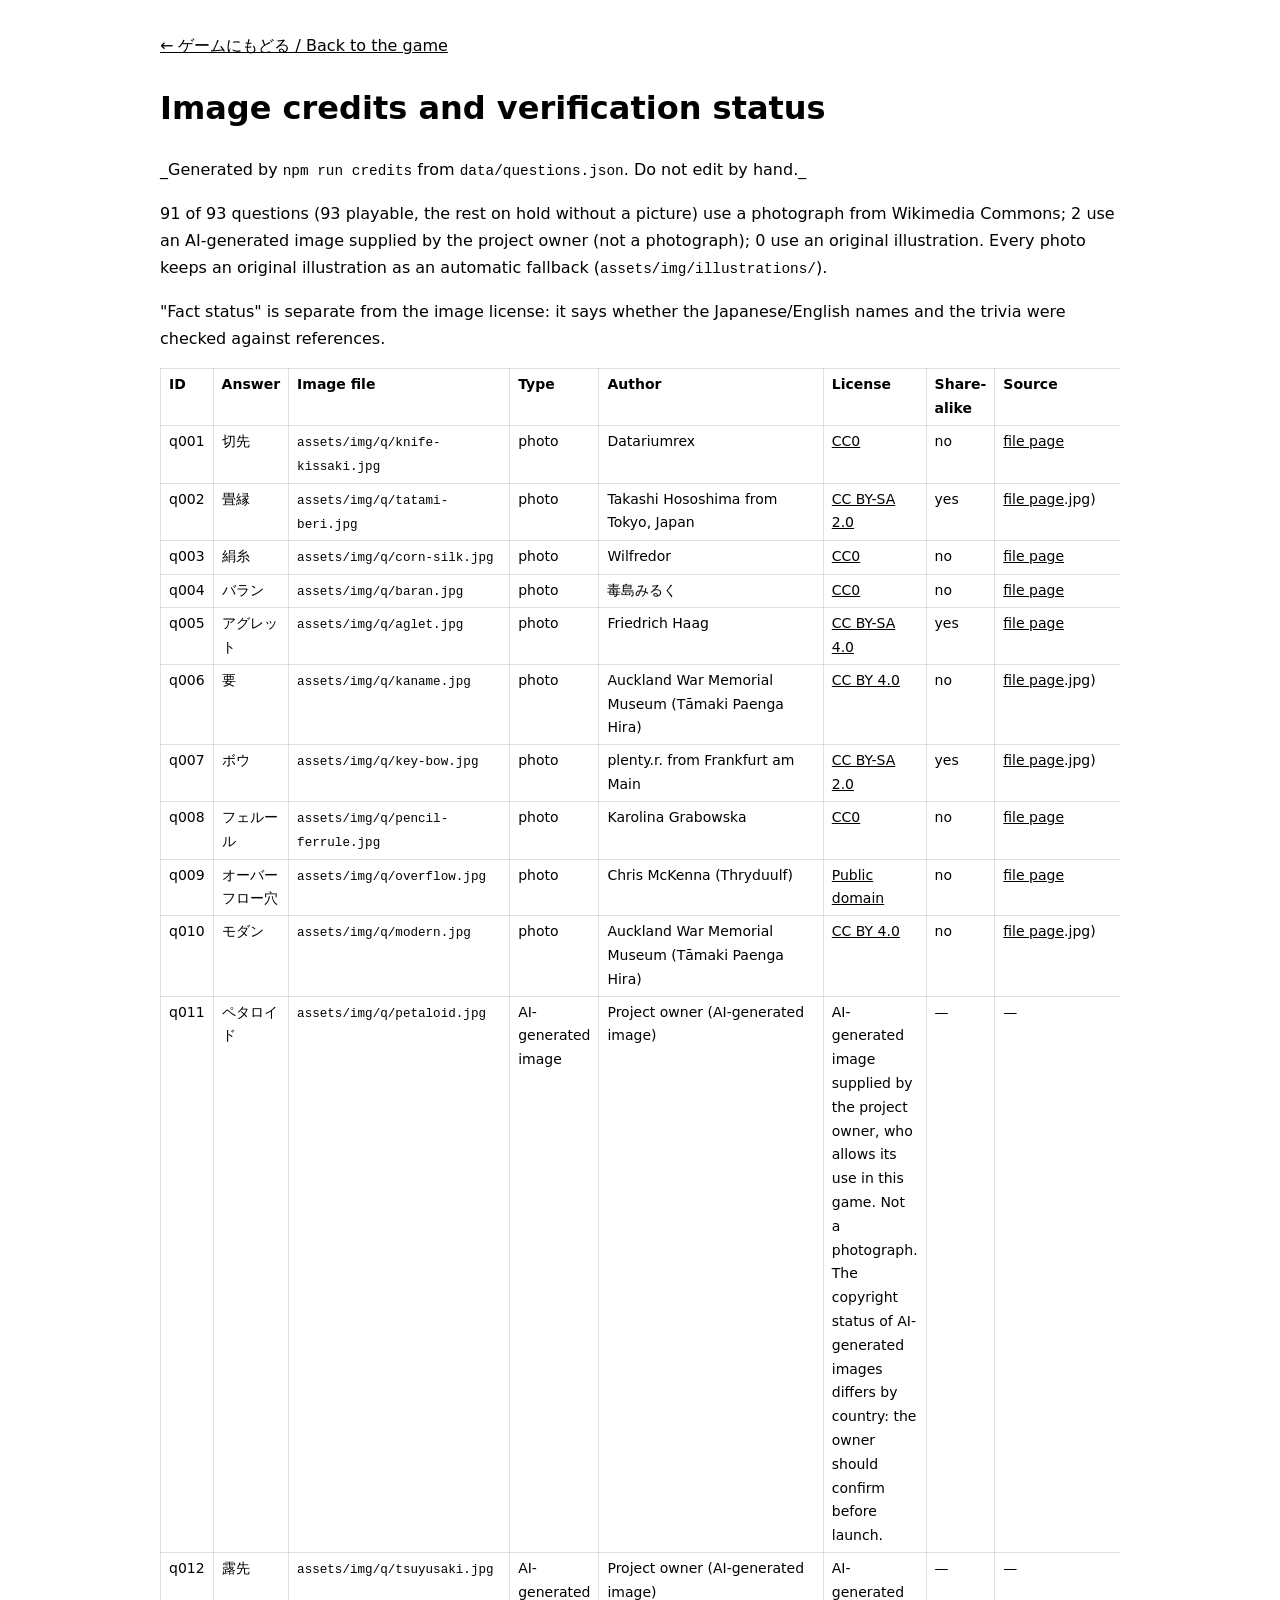
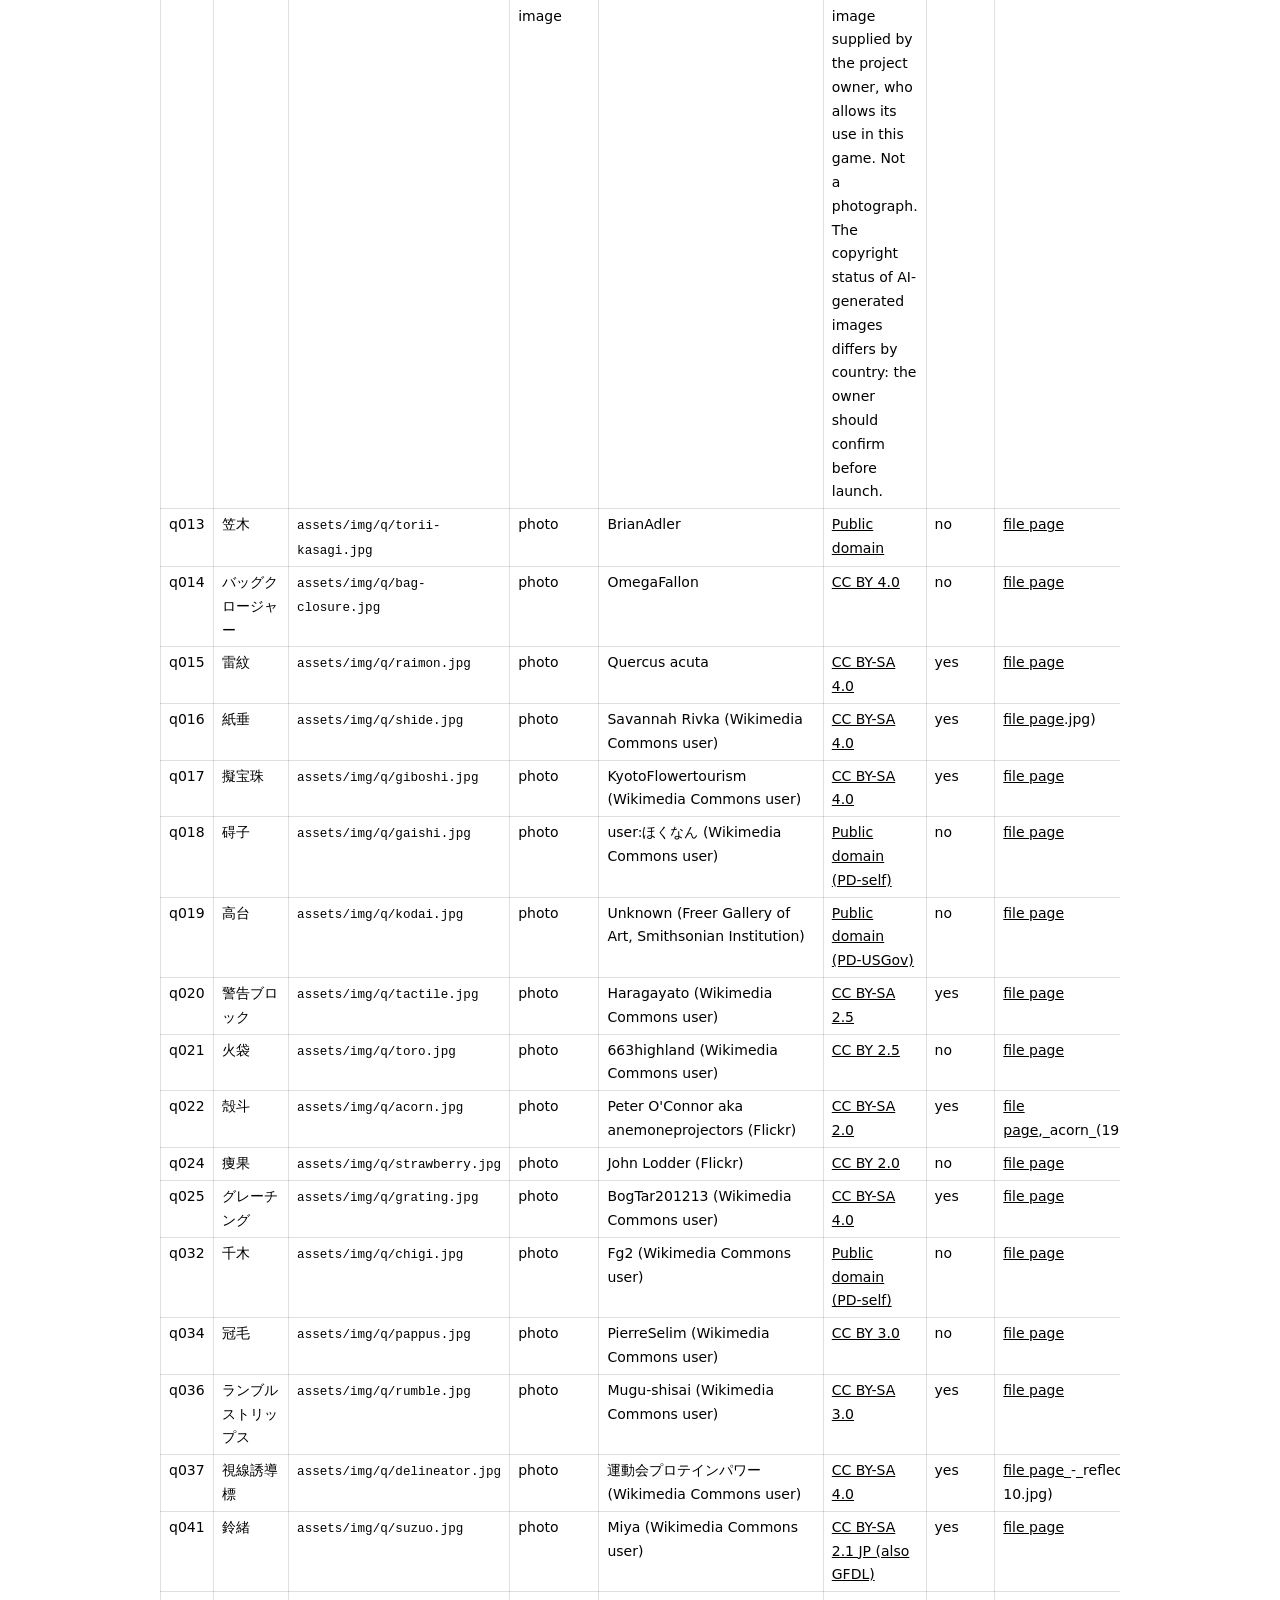
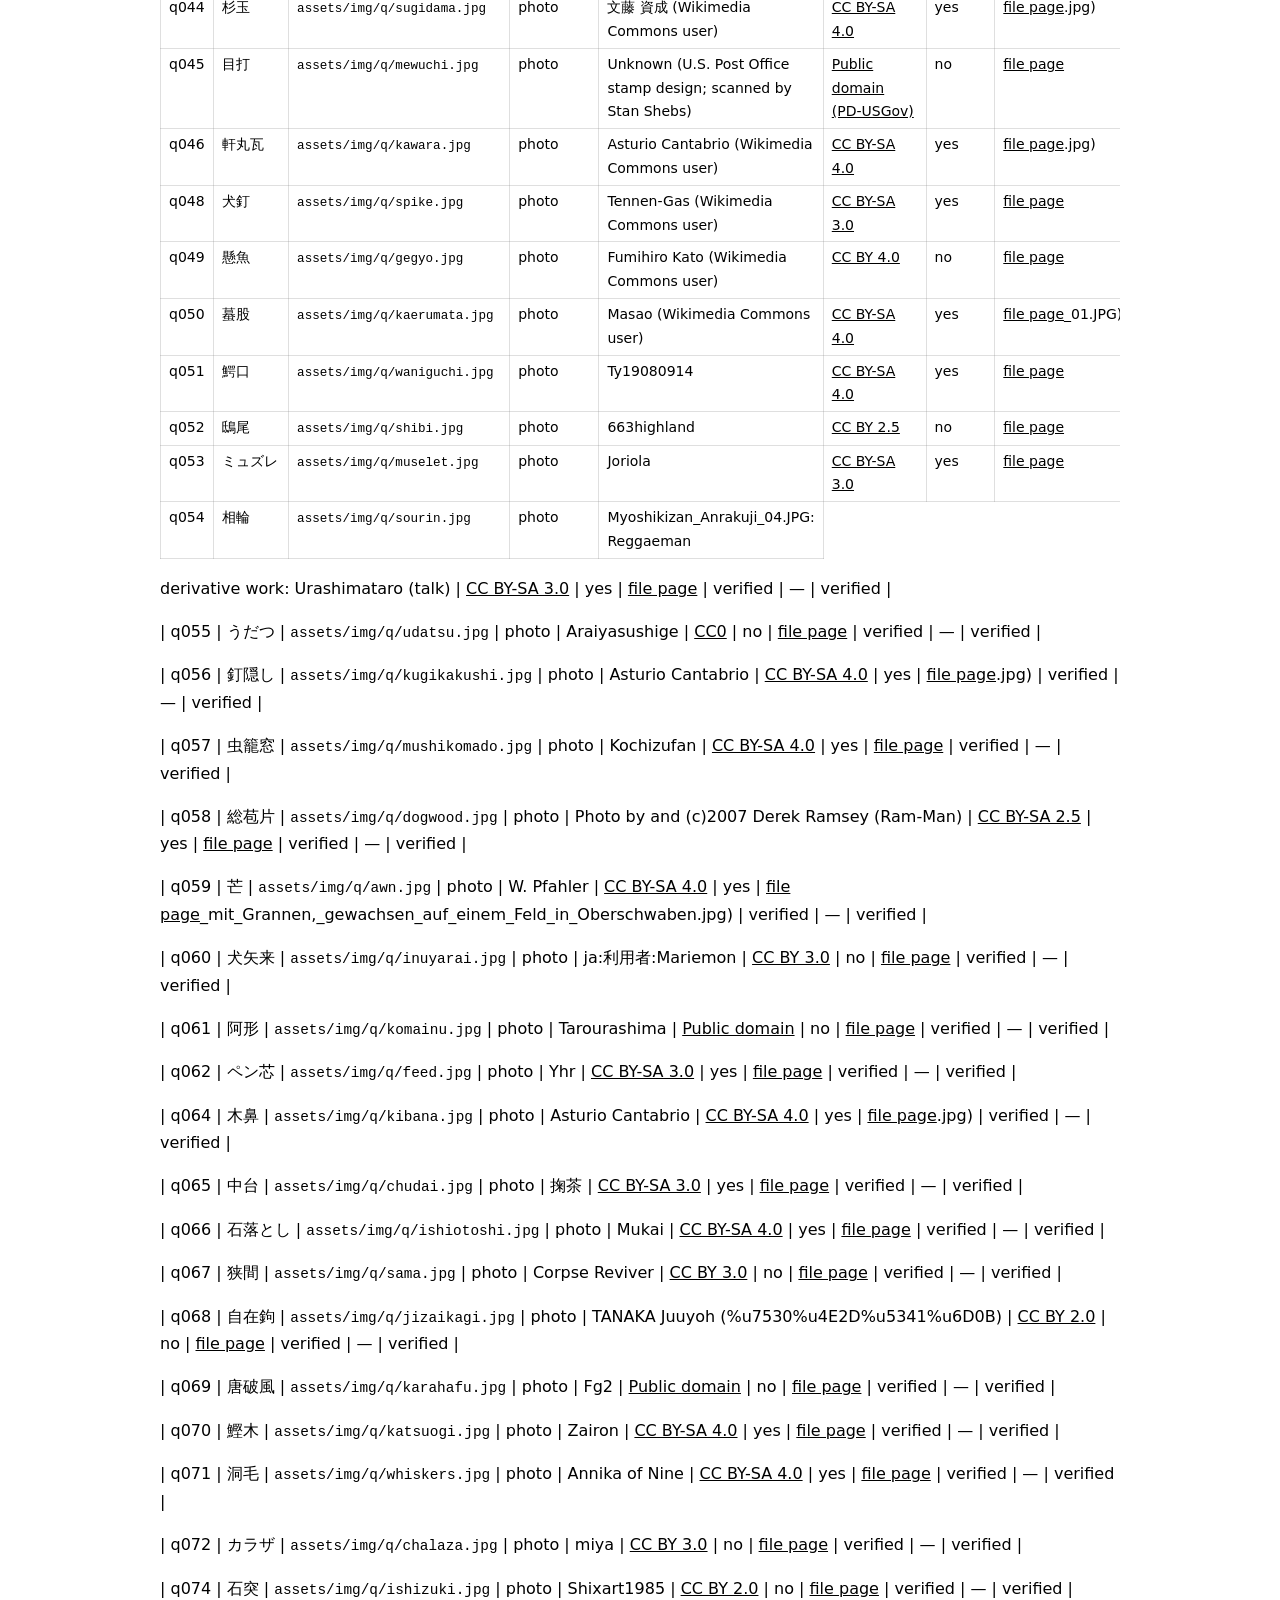
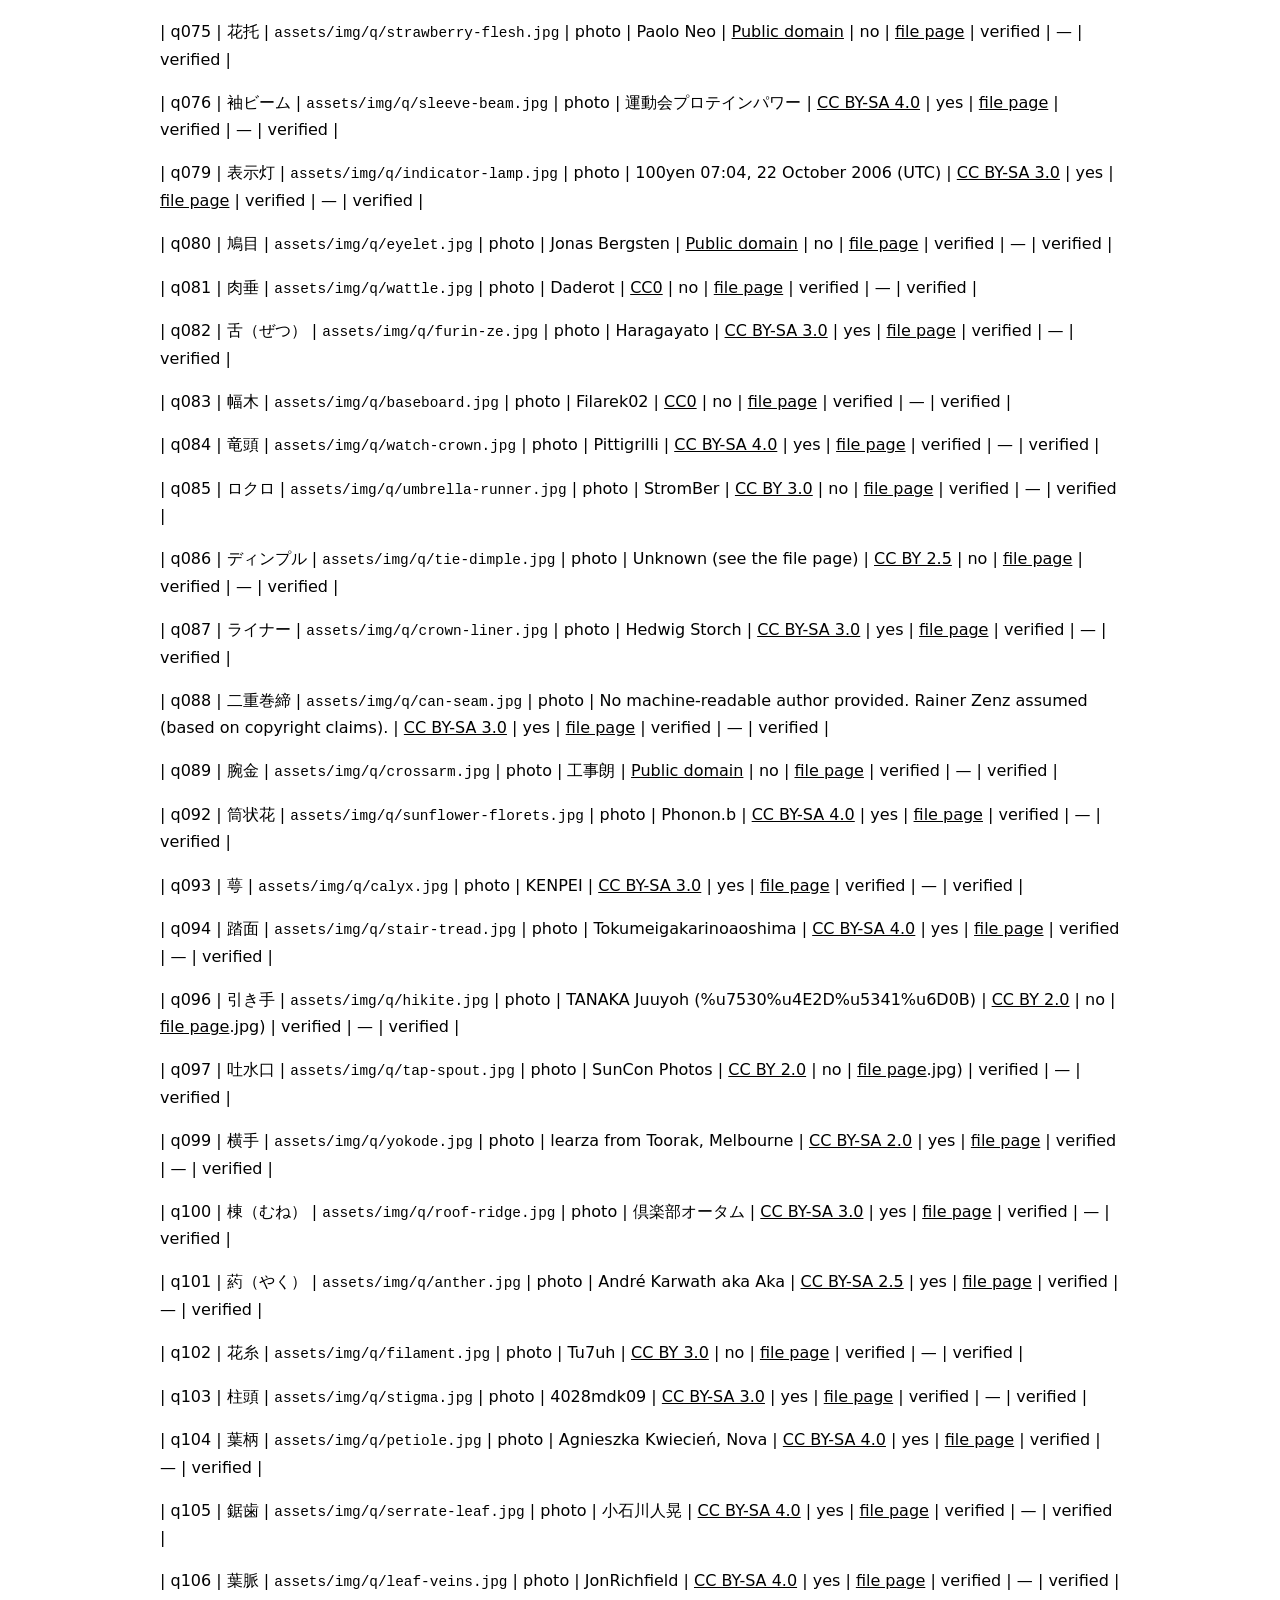
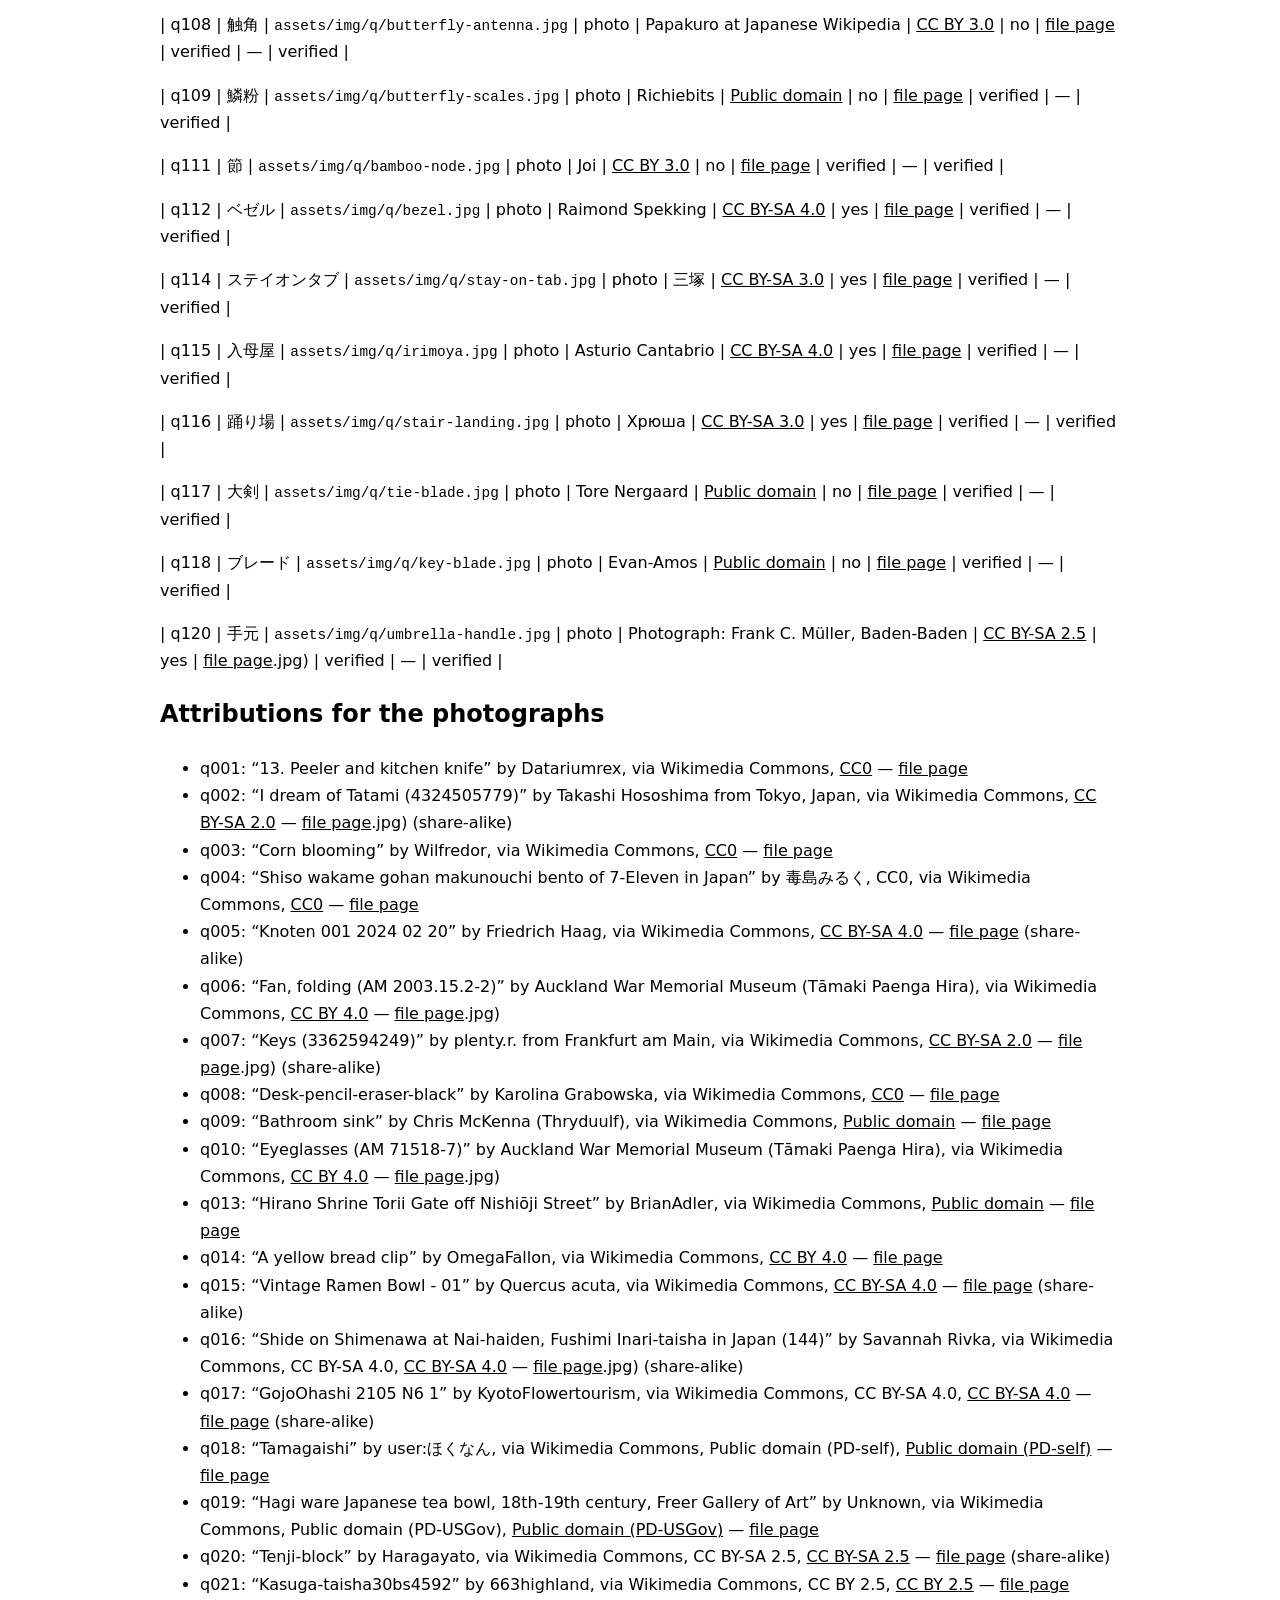
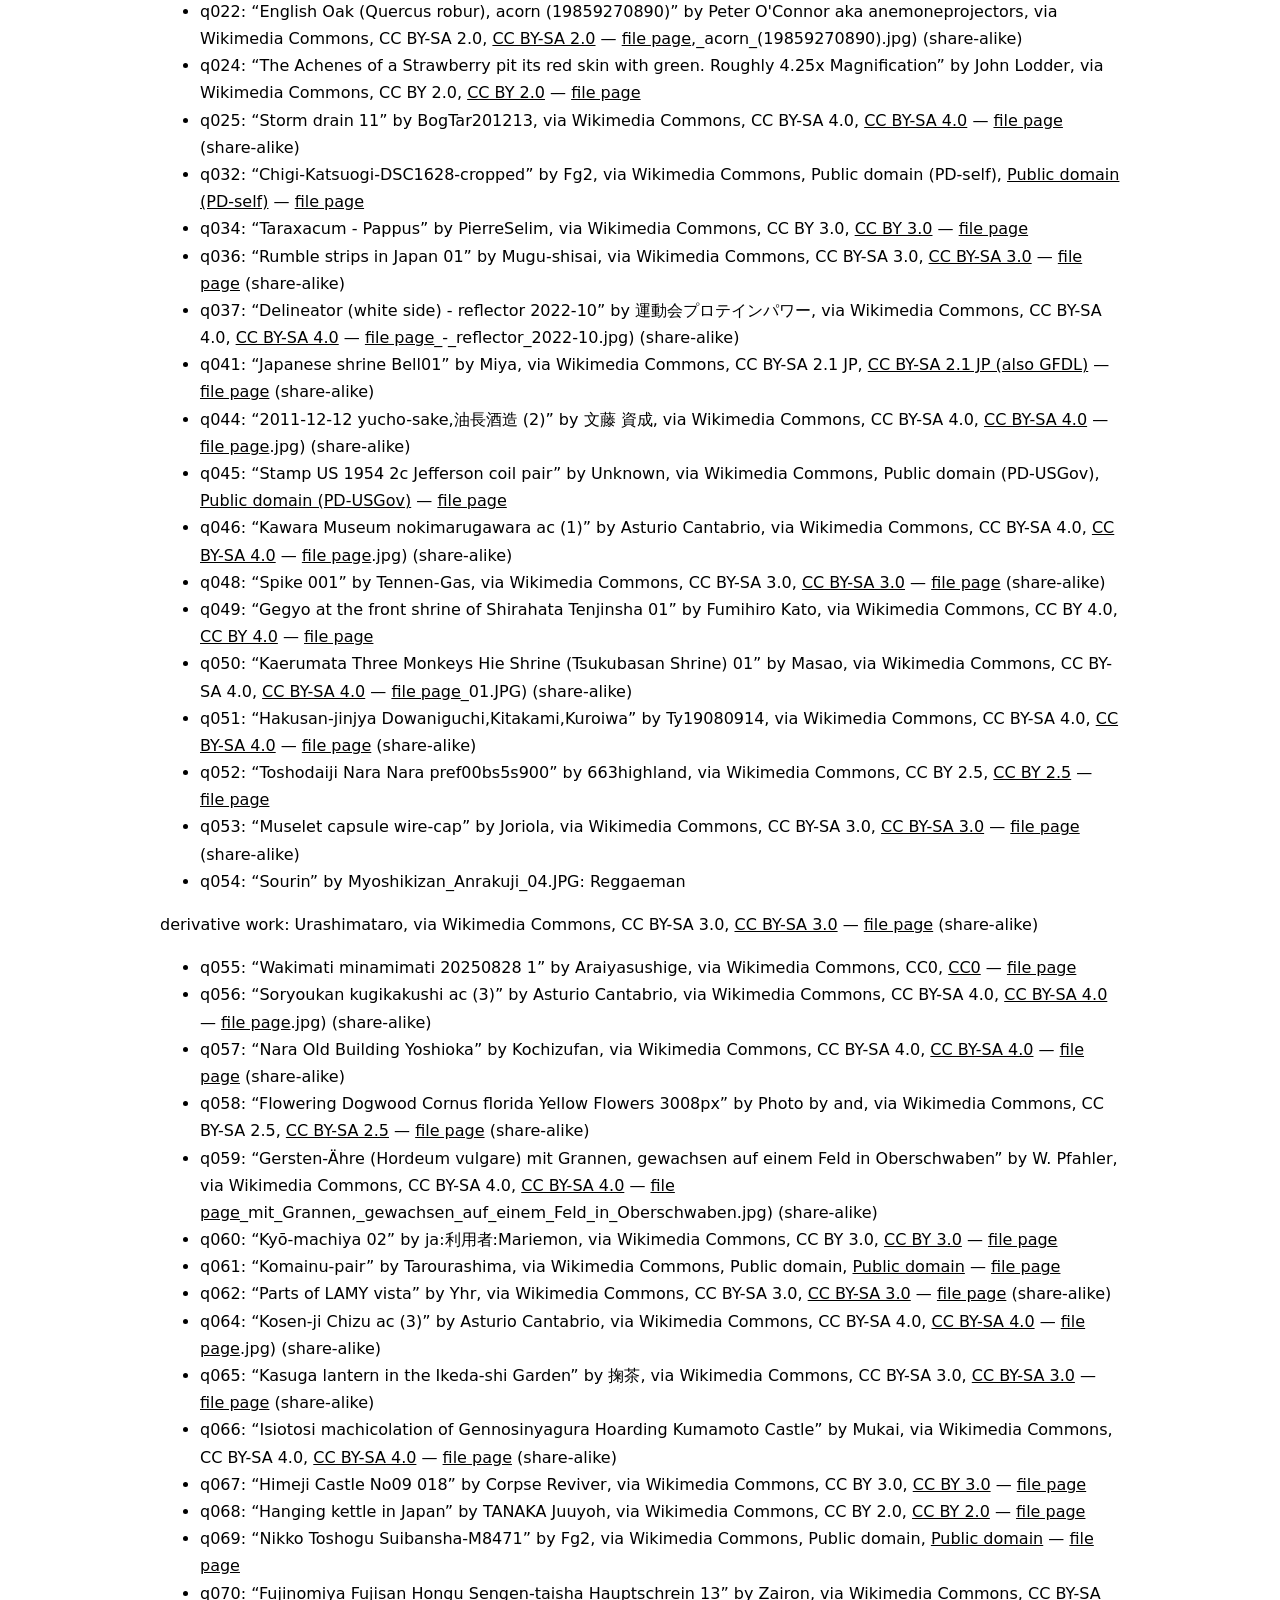
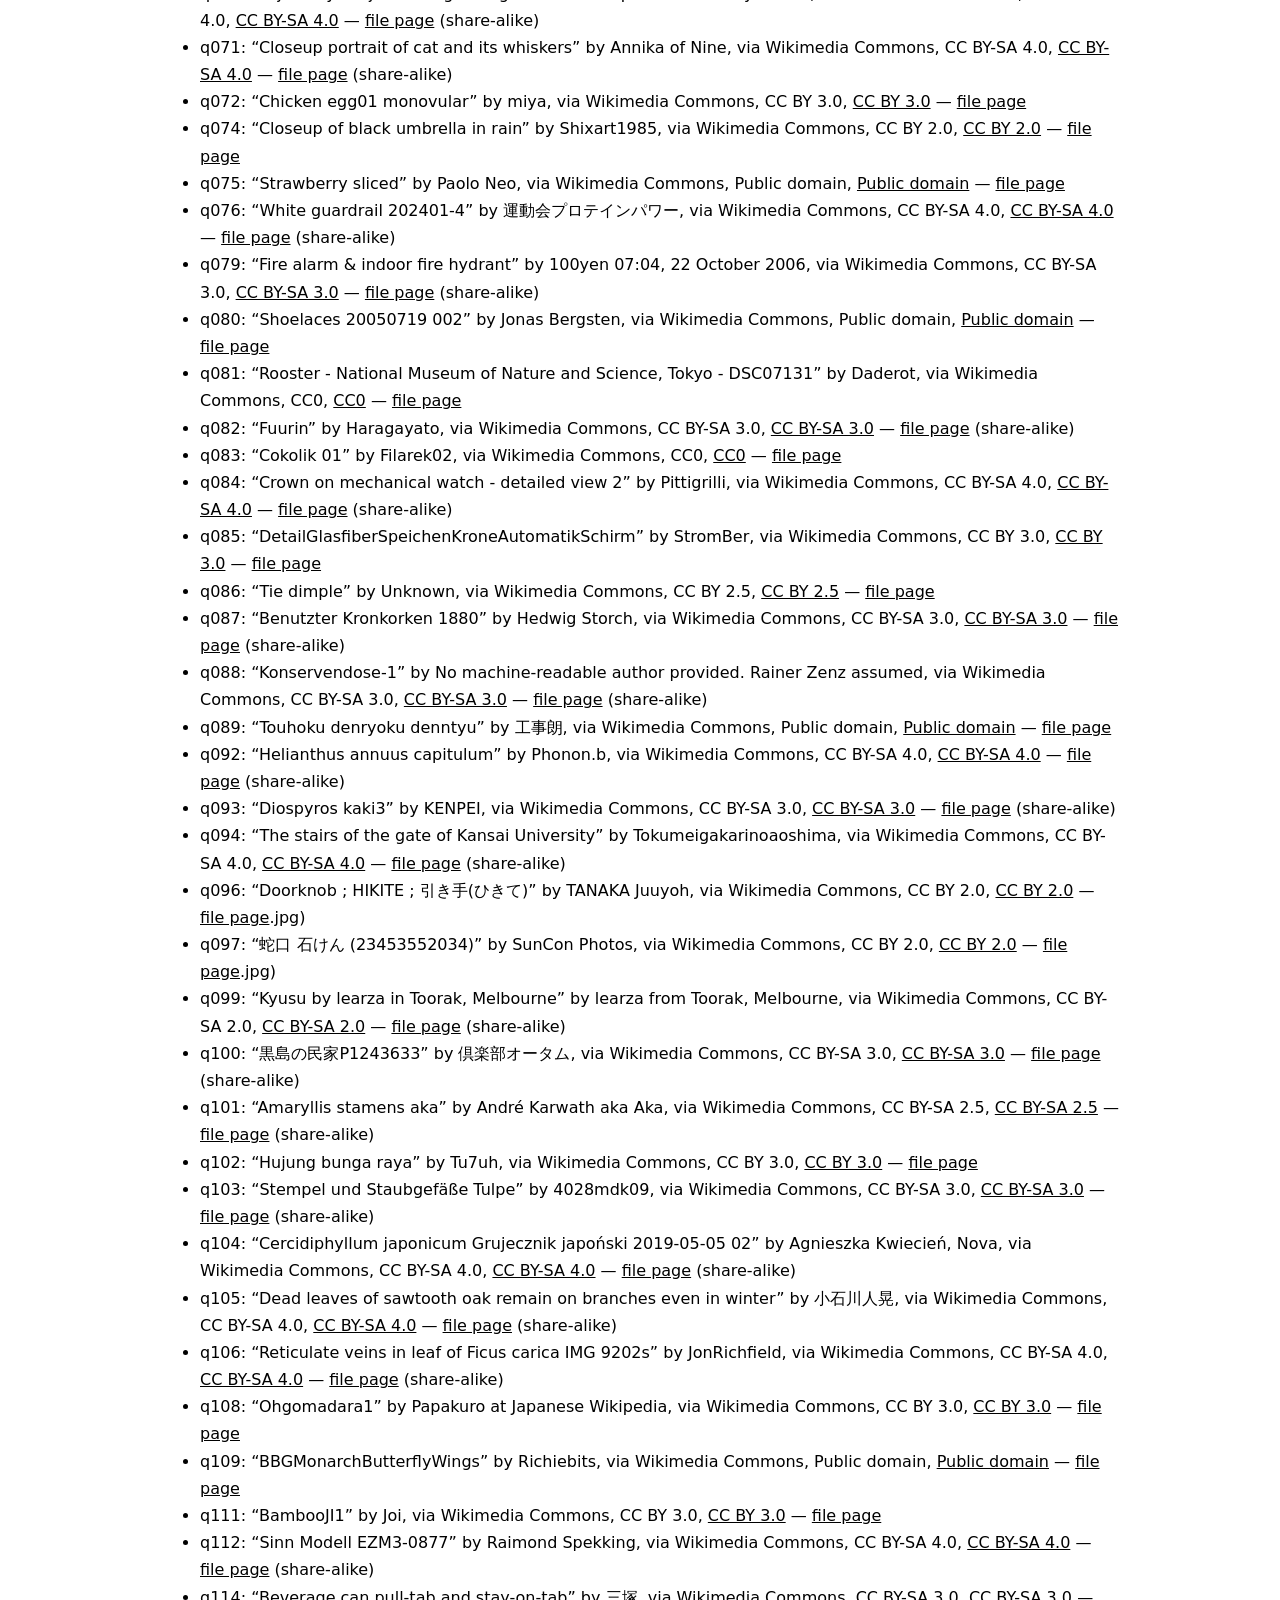
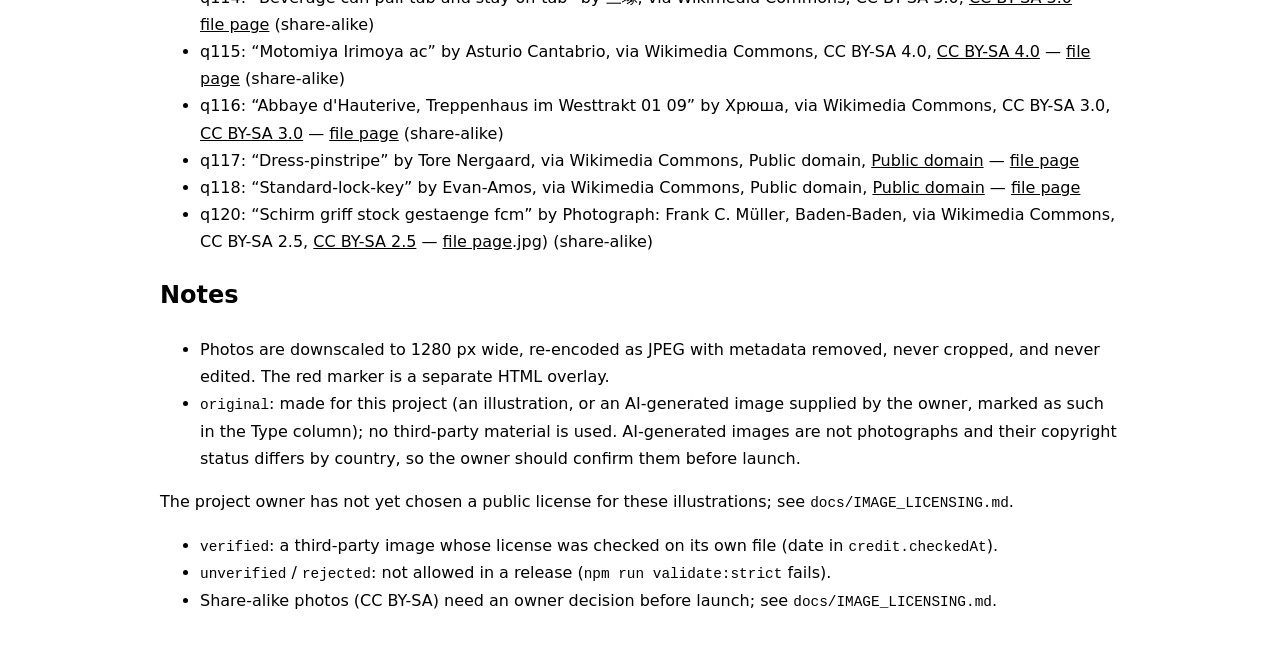
==== credits.html @ 8253909f "Publish game bundle (93 questions) Co-Authored-By: Claude Sonnet 5.5 <noreply@anthropic.com> Claude-" ====
<!doctype html><html lang="ja"><head><meta charset="utf-8"><meta name="viewport" content="width=device-width, initial-scale=1">
<title>写真のクレジット - Name That Thing</title>
<style>:root{color-scheme:light dark}body{font:16px/1.7 system-ui,sans-serif;max-width:60rem;margin:0 auto;padding:16px}
a{color:inherit}.tw{overflow-x:auto}table{border-collapse:collapse;font-size:14px}th,td{border:1px solid #8884;padding:4px 8px;vertical-align:top;text-align:left}code{font-size:90%}</style></head><body>
<p><a href="./">← ゲームにもどる / Back to the game</a></p>
<h1>Image credits and verification status</h1>
<p>_Generated by <code>npm run credits</code> from <code>data/questions.json</code>. Do not edit by hand._</p>
<p>91 of 93 questions (93 playable, the rest on hold without a picture) use a photograph from Wikimedia Commons; 2 use an AI-generated image supplied by the project owner (not a photograph); 0 use an original illustration. Every photo keeps an original illustration as an automatic fallback (<code>assets/img/illustrations/</code>).</p>
<p>"Fact status" is separate from the image license: it says whether the Japanese/English names and the trivia were checked against references.</p>
<div class="tw"><table><thead><tr><th>ID</th><th>Answer</th><th>Image file</th><th>Type</th><th>Author</th><th>License</th><th>Share-alike</th><th>Source</th><th>Image status</th><th>Fallback</th><th>Fact status</th></tr></thead><tbody>
<tr><td>q001</td><td>切先</td><td><code>assets/img/q/knife-kissaki.jpg</code></td><td>photo</td><td>Datariumrex</td><td><a href="http://creativecommons.org/publicdomain/zero/1.0/deed.en" rel="noopener noreferrer" target="_blank">CC0</a></td><td>no</td><td><a href="https://commons.wikimedia.org/wiki/File:13._Peeler_and_kitchen_knife.jpg" rel="noopener noreferrer" target="_blank">file page</a></td><td>verified</td><td><code>assets/img/illustrations/knife-kissaki.svg</code></td><td>verified</td></tr>
<tr><td>q002</td><td>畳縁</td><td><code>assets/img/q/tatami-beri.jpg</code></td><td>photo</td><td>Takashi Hososhima from Tokyo, Japan</td><td><a href="https://creativecommons.org/licenses/by-sa/2.0" rel="noopener noreferrer" target="_blank">CC BY-SA 2.0</a></td><td>yes</td><td><a href="https://commons.wikimedia.org/wiki/File:I_dream_of_Tatami_(4324505779" rel="noopener noreferrer" target="_blank">file page</a>.jpg)</td><td>verified</td><td><code>assets/img/illustrations/tatami-beri.svg</code></td><td>verified</td></tr>
<tr><td>q003</td><td>絹糸</td><td><code>assets/img/q/corn-silk.jpg</code></td><td>photo</td><td>Wilfredor</td><td><a href="http://creativecommons.org/publicdomain/zero/1.0/deed.en" rel="noopener noreferrer" target="_blank">CC0</a></td><td>no</td><td><a href="https://commons.wikimedia.org/wiki/File:Corn_blooming.jpg" rel="noopener noreferrer" target="_blank">file page</a></td><td>verified</td><td><code>assets/img/illustrations/corn-silk.svg</code></td><td>verified</td></tr>
<tr><td>q004</td><td>バラン</td><td><code>assets/img/q/baran.jpg</code></td><td>photo</td><td>毒島みるく</td><td><a href="http://creativecommons.org/publicdomain/zero/1.0/deed.en" rel="noopener noreferrer" target="_blank">CC0</a></td><td>no</td><td><a href="https://commons.wikimedia.org/wiki/File:Shiso_wakame_gohan_makunouchi_bento_of_7-Eleven_in_Japan.jpg" rel="noopener noreferrer" target="_blank">file page</a></td><td>verified</td><td><code>assets/img/illustrations/baran.svg</code></td><td>verified</td></tr>
<tr><td>q005</td><td>アグレット</td><td><code>assets/img/q/aglet.jpg</code></td><td>photo</td><td>Friedrich Haag</td><td><a href="https://creativecommons.org/licenses/by-sa/4.0" rel="noopener noreferrer" target="_blank">CC BY-SA 4.0</a></td><td>yes</td><td><a href="https://commons.wikimedia.org/wiki/File:Knoten_001_2024_02_20.jpg" rel="noopener noreferrer" target="_blank">file page</a></td><td>verified</td><td><code>assets/img/illustrations/aglet.svg</code></td><td>verified</td></tr>
<tr><td>q006</td><td>要</td><td><code>assets/img/q/kaname.jpg</code></td><td>photo</td><td>Auckland War Memorial Museum (Tāmaki Paenga Hira)</td><td><a href="https://creativecommons.org/licenses/by/4.0" rel="noopener noreferrer" target="_blank">CC BY 4.0</a></td><td>no</td><td><a href="https://commons.wikimedia.org/wiki/File:Fan,_folding_(AM_2003.15.2-2" rel="noopener noreferrer" target="_blank">file page</a>.jpg)</td><td>verified</td><td><code>assets/img/illustrations/kaname.svg</code></td><td>verified</td></tr>
<tr><td>q007</td><td>ボウ</td><td><code>assets/img/q/key-bow.jpg</code></td><td>photo</td><td>plenty.r. from Frankfurt am Main</td><td><a href="https://creativecommons.org/licenses/by-sa/2.0" rel="noopener noreferrer" target="_blank">CC BY-SA 2.0</a></td><td>yes</td><td><a href="https://commons.wikimedia.org/wiki/File:Keys_(3362594249" rel="noopener noreferrer" target="_blank">file page</a>.jpg)</td><td>verified</td><td><code>assets/img/illustrations/key-bow.svg</code></td><td>verified</td></tr>
<tr><td>q008</td><td>フェルール</td><td><code>assets/img/q/pencil-ferrule.jpg</code></td><td>photo</td><td>Karolina Grabowska</td><td><a href="http://creativecommons.org/publicdomain/zero/1.0/deed.en" rel="noopener noreferrer" target="_blank">CC0</a></td><td>no</td><td><a href="https://commons.wikimedia.org/wiki/File:Desk-pencil-eraser-black.jpg" rel="noopener noreferrer" target="_blank">file page</a></td><td>verified</td><td><code>assets/img/illustrations/pencil-ferrule.svg</code></td><td>verified</td></tr>
<tr><td>q009</td><td>オーバーフロー穴</td><td><code>assets/img/q/overflow.jpg</code></td><td>photo</td><td>Chris McKenna (Thryduulf)</td><td><a href="https://commons.wikimedia.org/wiki/File:Bathroom_sink.jpg" rel="noopener noreferrer" target="_blank">Public domain</a></td><td>no</td><td><a href="https://commons.wikimedia.org/wiki/File:Bathroom_sink.jpg" rel="noopener noreferrer" target="_blank">file page</a></td><td>verified</td><td><code>assets/img/illustrations/overflow.svg</code></td><td>verified</td></tr>
<tr><td>q010</td><td>モダン</td><td><code>assets/img/q/modern.jpg</code></td><td>photo</td><td>Auckland War Memorial Museum (Tāmaki Paenga Hira)</td><td><a href="https://creativecommons.org/licenses/by/4.0" rel="noopener noreferrer" target="_blank">CC BY 4.0</a></td><td>no</td><td><a href="https://commons.wikimedia.org/wiki/File:Eyeglasses_(AM_71518-7" rel="noopener noreferrer" target="_blank">file page</a>.jpg)</td><td>verified</td><td><code>assets/img/illustrations/modern.svg</code></td><td>verified</td></tr>
<tr><td>q011</td><td>ペタロイド</td><td><code>assets/img/q/petaloid.jpg</code></td><td>AI-generated image</td><td>Project owner (AI-generated image)</td><td>AI-generated image supplied by the project owner, who allows its use in this game. Not a photograph. The copyright status of AI-generated images differs by country: the owner should confirm before launch.</td><td>—</td><td>—</td><td>original</td><td><code>assets/img/illustrations/petaloid.svg</code></td><td>verified</td></tr>
<tr><td>q012</td><td>露先</td><td><code>assets/img/q/tsuyusaki.jpg</code></td><td>AI-generated image</td><td>Project owner (AI-generated image)</td><td>AI-generated image supplied by the project owner, who allows its use in this game. Not a photograph. The copyright status of AI-generated images differs by country: the owner should confirm before launch.</td><td>—</td><td>—</td><td>original</td><td><code>assets/img/illustrations/tsuyusaki.svg</code></td><td>verified</td></tr>
<tr><td>q013</td><td>笠木</td><td><code>assets/img/q/torii-kasagi.jpg</code></td><td>photo</td><td>BrianAdler</td><td><a href="https://commons.wikimedia.org/wiki/File:Hirano_Shrine_Torii_Gate_off_Nishi%C5%8Dji_Street.JPG" rel="noopener noreferrer" target="_blank">Public domain</a></td><td>no</td><td><a href="https://commons.wikimedia.org/wiki/File:Hirano_Shrine_Torii_Gate_off_Nishi%C5%8Dji_Street.JPG" rel="noopener noreferrer" target="_blank">file page</a></td><td>verified</td><td><code>assets/img/illustrations/torii-kasagi.svg</code></td><td>verified</td></tr>
<tr><td>q014</td><td>バッグクロージャー</td><td><code>assets/img/q/bag-closure.jpg</code></td><td>photo</td><td>OmegaFallon</td><td><a href="https://creativecommons.org/licenses/by/4.0" rel="noopener noreferrer" target="_blank">CC BY 4.0</a></td><td>no</td><td><a href="https://commons.wikimedia.org/wiki/File:A_yellow_bread_clip.jpg" rel="noopener noreferrer" target="_blank">file page</a></td><td>verified</td><td><code>assets/img/illustrations/bag-closure.svg</code></td><td>verified</td></tr>
<tr><td>q015</td><td>雷紋</td><td><code>assets/img/q/raimon.jpg</code></td><td>photo</td><td>Quercus acuta</td><td><a href="https://creativecommons.org/licenses/by-sa/4.0" rel="noopener noreferrer" target="_blank">CC BY-SA 4.0</a></td><td>yes</td><td><a href="https://commons.wikimedia.org/wiki/File:Vintage_Ramen_Bowl_-_01.jpg" rel="noopener noreferrer" target="_blank">file page</a></td><td>verified</td><td><code>assets/img/illustrations/raimon.svg</code></td><td>verified</td></tr>
<tr><td>q016</td><td>紙垂</td><td><code>assets/img/q/shide.jpg</code></td><td>photo</td><td>Savannah Rivka (Wikimedia Commons user)</td><td><a href="https://creativecommons.org/licenses/by-sa/4.0/deed.en" rel="noopener noreferrer" target="_blank">CC BY-SA 4.0</a></td><td>yes</td><td><a href="https://commons.wikimedia.org/wiki/File:Shide_on_Shimenawa_at_Nai-haiden,_Fushimi_Inari-taisha_in_Japan_(144" rel="noopener noreferrer" target="_blank">file page</a>.jpg)</td><td>verified</td><td>—</td><td>verified</td></tr>
<tr><td>q017</td><td>擬宝珠</td><td><code>assets/img/q/giboshi.jpg</code></td><td>photo</td><td>KyotoFlowertourism (Wikimedia Commons user)</td><td><a href="https://creativecommons.org/licenses/by-sa/4.0/deed.en" rel="noopener noreferrer" target="_blank">CC BY-SA 4.0</a></td><td>yes</td><td><a href="https://commons.wikimedia.org/wiki/File:GojoOhashi_2105_N6_1.jpg" rel="noopener noreferrer" target="_blank">file page</a></td><td>verified</td><td>—</td><td>verified</td></tr>
<tr><td>q018</td><td>碍子</td><td><code>assets/img/q/gaishi.jpg</code></td><td>photo</td><td>user:ほくなん (Wikimedia Commons user)</td><td><a href="https://creativecommons.org/publicdomain/mark/1.0/" rel="noopener noreferrer" target="_blank">Public domain (PD-self)</a></td><td>no</td><td><a href="https://commons.wikimedia.org/wiki/File:Tamagaishi.jpg" rel="noopener noreferrer" target="_blank">file page</a></td><td>verified</td><td>—</td><td>verified</td></tr>
<tr><td>q019</td><td>高台</td><td><code>assets/img/q/kodai.jpg</code></td><td>photo</td><td>Unknown (Freer Gallery of Art, Smithsonian Institution)</td><td><a href="https://creativecommons.org/publicdomain/mark/1.0/" rel="noopener noreferrer" target="_blank">Public domain (PD-USGov)</a></td><td>no</td><td><a href="https://commons.wikimedia.org/wiki/File:Hagi_ware_Japanese_tea_bowl,_18th-19th_century,_Freer_Gallery_of_Art.jpg" rel="noopener noreferrer" target="_blank">file page</a></td><td>verified</td><td>—</td><td>verified</td></tr>
<tr><td>q020</td><td>警告ブロック</td><td><code>assets/img/q/tactile.jpg</code></td><td>photo</td><td>Haragayato (Wikimedia Commons user)</td><td><a href="https://creativecommons.org/licenses/by-sa/2.5/deed.en" rel="noopener noreferrer" target="_blank">CC BY-SA 2.5</a></td><td>yes</td><td><a href="https://commons.wikimedia.org/wiki/File:Tenji-block.JPG" rel="noopener noreferrer" target="_blank">file page</a></td><td>verified</td><td>—</td><td>verified</td></tr>
<tr><td>q021</td><td>火袋</td><td><code>assets/img/q/toro.jpg</code></td><td>photo</td><td>663highland (Wikimedia Commons user)</td><td><a href="https://creativecommons.org/licenses/by/2.5/" rel="noopener noreferrer" target="_blank">CC BY 2.5</a></td><td>no</td><td><a href="https://commons.wikimedia.org/wiki/File:Kasuga-taisha30bs4592.jpg" rel="noopener noreferrer" target="_blank">file page</a></td><td>verified</td><td>—</td><td>verified</td></tr>
<tr><td>q022</td><td>殻斗</td><td><code>assets/img/q/acorn.jpg</code></td><td>photo</td><td>Peter O'Connor aka anemoneprojectors (Flickr)</td><td><a href="https://creativecommons.org/licenses/by-sa/2.0/deed.en" rel="noopener noreferrer" target="_blank">CC BY-SA 2.0</a></td><td>yes</td><td><a href="https://commons.wikimedia.org/wiki/File:English_Oak_(Quercus_robur" rel="noopener noreferrer" target="_blank">file page</a>,_acorn_(19859270890).jpg)</td><td>verified</td><td>—</td><td>verified</td></tr>
<tr><td>q024</td><td>痩果</td><td><code>assets/img/q/strawberry.jpg</code></td><td>photo</td><td>John Lodder (Flickr)</td><td><a href="https://creativecommons.org/licenses/by/2.0/deed.en" rel="noopener noreferrer" target="_blank">CC BY 2.0</a></td><td>no</td><td><a href="https://commons.wikimedia.org/wiki/File:The_Achenes_of_a_Strawberry_pit_its_red_skin_with_green._Roughly_4.25x_Magnification.jpg" rel="noopener noreferrer" target="_blank">file page</a></td><td>verified</td><td>—</td><td>verified</td></tr>
<tr><td>q025</td><td>グレーチング</td><td><code>assets/img/q/grating.jpg</code></td><td>photo</td><td>BogTar201213 (Wikimedia Commons user)</td><td><a href="https://creativecommons.org/licenses/by-sa/4.0/deed.en" rel="noopener noreferrer" target="_blank">CC BY-SA 4.0</a></td><td>yes</td><td><a href="https://commons.wikimedia.org/wiki/File:Storm_drain_11.jpg" rel="noopener noreferrer" target="_blank">file page</a></td><td>verified</td><td>—</td><td>verified</td></tr>
<tr><td>q032</td><td>千木</td><td><code>assets/img/q/chigi.jpg</code></td><td>photo</td><td>Fg2 (Wikimedia Commons user)</td><td><a href="https://creativecommons.org/publicdomain/mark/1.0/" rel="noopener noreferrer" target="_blank">Public domain (PD-self)</a></td><td>no</td><td><a href="https://commons.wikimedia.org/wiki/File:Chigi-Katsuogi-DSC1628-cropped.jpg" rel="noopener noreferrer" target="_blank">file page</a></td><td>verified</td><td>—</td><td>verified</td></tr>
<tr><td>q034</td><td>冠毛</td><td><code>assets/img/q/pappus.jpg</code></td><td>photo</td><td>PierreSelim (Wikimedia Commons user)</td><td><a href="https://creativecommons.org/licenses/by/3.0/deed.en" rel="noopener noreferrer" target="_blank">CC BY 3.0</a></td><td>no</td><td><a href="https://commons.wikimedia.org/wiki/File:Taraxacum_-_Pappus.jpg" rel="noopener noreferrer" target="_blank">file page</a></td><td>verified</td><td>—</td><td>verified</td></tr>
<tr><td>q036</td><td>ランブルストリップス</td><td><code>assets/img/q/rumble.jpg</code></td><td>photo</td><td>Mugu-shisai (Wikimedia Commons user)</td><td><a href="https://creativecommons.org/licenses/by-sa/3.0/deed.en" rel="noopener noreferrer" target="_blank">CC BY-SA 3.0</a></td><td>yes</td><td><a href="https://commons.wikimedia.org/wiki/File:Rumble_strips_in_Japan_01.jpg" rel="noopener noreferrer" target="_blank">file page</a></td><td>verified</td><td>—</td><td>verified</td></tr>
<tr><td>q037</td><td>視線誘導標</td><td><code>assets/img/q/delineator.jpg</code></td><td>photo</td><td>運動会プロテインパワー (Wikimedia Commons user)</td><td><a href="https://creativecommons.org/licenses/by-sa/4.0/deed.en" rel="noopener noreferrer" target="_blank">CC BY-SA 4.0</a></td><td>yes</td><td><a href="https://commons.wikimedia.org/wiki/File:Delineator_(white_side" rel="noopener noreferrer" target="_blank">file page</a>_-_reflector_2022-10.jpg)</td><td>verified</td><td>—</td><td>verified</td></tr>
<tr><td>q041</td><td>鈴緒</td><td><code>assets/img/q/suzuo.jpg</code></td><td>photo</td><td>Miya (Wikimedia Commons user)</td><td><a href="https://creativecommons.org/licenses/by-sa/2.1/jp/deed.en" rel="noopener noreferrer" target="_blank">CC BY-SA 2.1 JP (also GFDL)</a></td><td>yes</td><td><a href="https://commons.wikimedia.org/wiki/File:Japanese_shrine_Bell01.jpg" rel="noopener noreferrer" target="_blank">file page</a></td><td>verified</td><td>—</td><td>verified</td></tr>
<tr><td>q044</td><td>杉玉</td><td><code>assets/img/q/sugidama.jpg</code></td><td>photo</td><td>文藤 資成 (Wikimedia Commons user)</td><td><a href="https://creativecommons.org/licenses/by-sa/4.0/deed.en" rel="noopener noreferrer" target="_blank">CC BY-SA 4.0</a></td><td>yes</td><td><a href="https://commons.wikimedia.org/wiki/File:2011-12-12_yucho-sake,油長酒造_(2" rel="noopener noreferrer" target="_blank">file page</a>.jpg)</td><td>verified</td><td>—</td><td>verified</td></tr>
<tr><td>q045</td><td>目打</td><td><code>assets/img/q/mewuchi.jpg</code></td><td>photo</td><td>Unknown (U.S. Post Office stamp design; scanned by Stan Shebs)</td><td><a href="https://creativecommons.org/publicdomain/mark/1.0/" rel="noopener noreferrer" target="_blank">Public domain (PD-USGov)</a></td><td>no</td><td><a href="https://commons.wikimedia.org/wiki/File:Stamp_US_1954_2c_Jefferson_coil_pair.jpg" rel="noopener noreferrer" target="_blank">file page</a></td><td>verified</td><td>—</td><td>verified</td></tr>
<tr><td>q046</td><td>軒丸瓦</td><td><code>assets/img/q/kawara.jpg</code></td><td>photo</td><td>Asturio Cantabrio (Wikimedia Commons user)</td><td><a href="https://creativecommons.org/licenses/by-sa/4.0/deed.en" rel="noopener noreferrer" target="_blank">CC BY-SA 4.0</a></td><td>yes</td><td><a href="https://commons.wikimedia.org/wiki/File:Kawara_Museum_nokimarugawara_ac_(1" rel="noopener noreferrer" target="_blank">file page</a>.jpg)</td><td>verified</td><td>—</td><td>verified</td></tr>
<tr><td>q048</td><td>犬釘</td><td><code>assets/img/q/spike.jpg</code></td><td>photo</td><td>Tennen-Gas (Wikimedia Commons user)</td><td><a href="https://creativecommons.org/licenses/by-sa/3.0/" rel="noopener noreferrer" target="_blank">CC BY-SA 3.0</a></td><td>yes</td><td><a href="https://commons.wikimedia.org/wiki/File:Spike_001.jpg" rel="noopener noreferrer" target="_blank">file page</a></td><td>verified</td><td>—</td><td>verified</td></tr>
<tr><td>q049</td><td>懸魚</td><td><code>assets/img/q/gegyo.jpg</code></td><td>photo</td><td>Fumihiro Kato (Wikimedia Commons user)</td><td><a href="https://creativecommons.org/licenses/by/4.0/deed.en" rel="noopener noreferrer" target="_blank">CC BY 4.0</a></td><td>no</td><td><a href="https://commons.wikimedia.org/wiki/File:Gegyo_at_the_front_shrine_of_Shirahata_Tenjinsha_01.jpg" rel="noopener noreferrer" target="_blank">file page</a></td><td>verified</td><td>—</td><td>verified</td></tr>
<tr><td>q050</td><td>蟇股</td><td><code>assets/img/q/kaerumata.jpg</code></td><td>photo</td><td>Masao (Wikimedia Commons user)</td><td><a href="https://creativecommons.org/licenses/by-sa/4.0/deed.en" rel="noopener noreferrer" target="_blank">CC BY-SA 4.0</a></td><td>yes</td><td><a href="https://commons.wikimedia.org/wiki/File:Kaerumata_Three_Monkeys_Hie_Shrine_(Tsukubasan_Shrine" rel="noopener noreferrer" target="_blank">file page</a>_01.JPG)</td><td>verified</td><td>—</td><td>verified</td></tr>
<tr><td>q051</td><td>鰐口</td><td><code>assets/img/q/waniguchi.jpg</code></td><td>photo</td><td>Ty19080914</td><td><a href="https://creativecommons.org/licenses/by-sa/4.0" rel="noopener noreferrer" target="_blank">CC BY-SA 4.0</a></td><td>yes</td><td><a href="https://commons.wikimedia.org/wiki/File:Hakusan-jinjya_Dowaniguchi,Kitakami,Kuroiwa.jpg" rel="noopener noreferrer" target="_blank">file page</a></td><td>verified</td><td>—</td><td>verified</td></tr>
<tr><td>q052</td><td>鴟尾</td><td><code>assets/img/q/shibi.jpg</code></td><td>photo</td><td>663highland</td><td><a href="https://creativecommons.org/licenses/by/2.5" rel="noopener noreferrer" target="_blank">CC BY 2.5</a></td><td>no</td><td><a href="https://commons.wikimedia.org/wiki/File:Toshodaiji_Nara_Nara_pref00bs5s900.jpg" rel="noopener noreferrer" target="_blank">file page</a></td><td>verified</td><td>—</td><td>verified</td></tr>
<tr><td>q053</td><td>ミュズレ</td><td><code>assets/img/q/muselet.jpg</code></td><td>photo</td><td>Joriola</td><td><a href="https://creativecommons.org/licenses/by-sa/3.0" rel="noopener noreferrer" target="_blank">CC BY-SA 3.0</a></td><td>yes</td><td><a href="https://commons.wikimedia.org/wiki/File:Muselet_capsule_wire-cap.jpg" rel="noopener noreferrer" target="_blank">file page</a></td><td>verified</td><td>—</td><td>verified</td></tr>
<tr><td>q054</td><td>相輪</td><td><code>assets/img/q/sourin.jpg</code></td><td>photo</td><td>Myoshikizan_Anrakuji_04.JPG: Reggaeman</td></tr>
</tbody></table></div>
<p>derivative work: Urashimataro (talk) | <a href="https://creativecommons.org/licenses/by-sa/3.0" rel="noopener noreferrer" target="_blank">CC BY-SA 3.0</a> | yes | <a href="https://commons.wikimedia.org/wiki/File:Sourin.jpg" rel="noopener noreferrer" target="_blank">file page</a> | verified | — | verified |</p>
<p>| q055 | うだつ | <code>assets/img/q/udatsu.jpg</code> | photo | Araiyasushige | <a href="http://creativecommons.org/publicdomain/zero/1.0/deed.en" rel="noopener noreferrer" target="_blank">CC0</a> | no | <a href="https://commons.wikimedia.org/wiki/File:Wakimati_minamimati_20250828_1.jpg" rel="noopener noreferrer" target="_blank">file page</a> | verified | — | verified |</p>
<p>| q056 | 釘隠し | <code>assets/img/q/kugikakushi.jpg</code> | photo | Asturio Cantabrio | <a href="https://creativecommons.org/licenses/by-sa/4.0" rel="noopener noreferrer" target="_blank">CC BY-SA 4.0</a> | yes | <a href="https://commons.wikimedia.org/wiki/File:Soryoukan_kugikakushi_ac_(3" rel="noopener noreferrer" target="_blank">file page</a>.jpg) | verified | — | verified |</p>
<p>| q057 | 虫籠窓 | <code>assets/img/q/mushikomado.jpg</code> | photo | Kochizufan | <a href="https://creativecommons.org/licenses/by-sa/4.0" rel="noopener noreferrer" target="_blank">CC BY-SA 4.0</a> | yes | <a href="https://commons.wikimedia.org/wiki/File:Nara_Old_Building_Yoshioka.jpg" rel="noopener noreferrer" target="_blank">file page</a> | verified | — | verified |</p>
<p>| q058 | 総苞片 | <code>assets/img/q/dogwood.jpg</code> | photo | Photo by and (c)2007 Derek Ramsey (Ram-Man) | <a href="https://creativecommons.org/licenses/by-sa/2.5" rel="noopener noreferrer" target="_blank">CC BY-SA 2.5</a> | yes | <a href="https://commons.wikimedia.org/wiki/File:Flowering_Dogwood_Cornus_florida_Yellow_Flowers_3008px.JPG" rel="noopener noreferrer" target="_blank">file page</a> | verified | — | verified |</p>
<p>| q059 | 芒 | <code>assets/img/q/awn.jpg</code> | photo | W. Pfahler | <a href="https://creativecommons.org/licenses/by-sa/4.0" rel="noopener noreferrer" target="_blank">CC BY-SA 4.0</a> | yes | <a href="https://commons.wikimedia.org/wiki/File:Gersten-%C3%84hre_(Hordeum_vulgare" rel="noopener noreferrer" target="_blank">file page</a>_mit_Grannen,_gewachsen_auf_einem_Feld_in_Oberschwaben.jpg) | verified | — | verified |</p>
<p>| q060 | 犬矢来 | <code>assets/img/q/inuyarai.jpg</code> | photo | ja:利用者:Mariemon | <a href="https://creativecommons.org/licenses/by/3.0" rel="noopener noreferrer" target="_blank">CC BY 3.0</a> | no | <a href="https://commons.wikimedia.org/wiki/File:Ky%C5%8D-machiya_02.JPG" rel="noopener noreferrer" target="_blank">file page</a> | verified | — | verified |</p>
<p>| q061 | 阿形 | <code>assets/img/q/komainu.jpg</code> | photo | Tarourashima | <a href="https://creativecommons.org/publicdomain/mark/1.0/" rel="noopener noreferrer" target="_blank">Public domain</a> | no | <a href="https://commons.wikimedia.org/wiki/File:Komainu-pair.jpg" rel="noopener noreferrer" target="_blank">file page</a> | verified | — | verified |</p>
<p>| q062 | ペン芯 | <code>assets/img/q/feed.jpg</code> | photo | Yhr | <a href="http://creativecommons.org/licenses/by-sa/3.0/" rel="noopener noreferrer" target="_blank">CC BY-SA 3.0</a> | yes | <a href="https://commons.wikimedia.org/wiki/File:Parts_of_LAMY_vista.jpg" rel="noopener noreferrer" target="_blank">file page</a> | verified | — | verified |</p>
<p>| q064 | 木鼻 | <code>assets/img/q/kibana.jpg</code> | photo | Asturio Cantabrio | <a href="https://creativecommons.org/licenses/by-sa/4.0" rel="noopener noreferrer" target="_blank">CC BY-SA 4.0</a> | yes | <a href="https://commons.wikimedia.org/wiki/File:Kosen-ji_Chizu_ac_(3" rel="noopener noreferrer" target="_blank">file page</a>.jpg) | verified | — | verified |</p>
<p>| q065 | 中台 | <code>assets/img/q/chudai.jpg</code> | photo | 掬茶 | <a href="https://creativecommons.org/licenses/by-sa/3.0" rel="noopener noreferrer" target="_blank">CC BY-SA 3.0</a> | yes | <a href="https://commons.wikimedia.org/wiki/File:Kasuga_lantern_in_the_Ikeda-shi_Garden.jpg" rel="noopener noreferrer" target="_blank">file page</a> | verified | — | verified |</p>
<p>| q066 | 石落とし | <code>assets/img/q/ishiotoshi.jpg</code> | photo | Mukai | <a href="https://creativecommons.org/licenses/by-sa/4.0" rel="noopener noreferrer" target="_blank">CC BY-SA 4.0</a> | yes | <a href="https://commons.wikimedia.org/wiki/File:Isiotosi_machicolation_of_Gennosinyagura_Hoarding_Kumamoto_Castle.jpg" rel="noopener noreferrer" target="_blank">file page</a> | verified | — | verified |</p>
<p>| q067 | 狭間 | <code>assets/img/q/sama.jpg</code> | photo | Corpse Reviver | <a href="https://creativecommons.org/licenses/by/3.0" rel="noopener noreferrer" target="_blank">CC BY 3.0</a> | no | <a href="https://commons.wikimedia.org/wiki/File:Himeji_Castle_No09_018.jpg" rel="noopener noreferrer" target="_blank">file page</a> | verified | — | verified |</p>
<p>| q068 | 自在鉤 | <code>assets/img/q/jizaikagi.jpg</code> | photo | TANAKA Juuyoh (%u7530%u4E2D%u5341%u6D0B) | <a href="https://creativecommons.org/licenses/by/2.0" rel="noopener noreferrer" target="_blank">CC BY 2.0</a> | no | <a href="https://commons.wikimedia.org/wiki/File:Hanging_kettle_in_Japan.jpg" rel="noopener noreferrer" target="_blank">file page</a> | verified | — | verified |</p>
<p>| q069 | 唐破風 | <code>assets/img/q/karahafu.jpg</code> | photo | Fg2 | <a href="https://creativecommons.org/publicdomain/mark/1.0/" rel="noopener noreferrer" target="_blank">Public domain</a> | no | <a href="https://commons.wikimedia.org/wiki/File:Nikko_Toshogu_Suibansha-M8471.jpg" rel="noopener noreferrer" target="_blank">file page</a> | verified | — | verified |</p>
<p>| q070 | 鰹木 | <code>assets/img/q/katsuogi.jpg</code> | photo | Zairon | <a href="https://creativecommons.org/licenses/by-sa/4.0" rel="noopener noreferrer" target="_blank">CC BY-SA 4.0</a> | yes | <a href="https://commons.wikimedia.org/wiki/File:Fujinomiya_Fujisan_Hongu_Sengen-taisha_Hauptschrein_13.jpg" rel="noopener noreferrer" target="_blank">file page</a> | verified | — | verified |</p>
<p>| q071 | 洞毛 | <code>assets/img/q/whiskers.jpg</code> | photo | Annika of Nine | <a href="https://creativecommons.org/licenses/by-sa/4.0" rel="noopener noreferrer" target="_blank">CC BY-SA 4.0</a> | yes | <a href="https://commons.wikimedia.org/wiki/File:Closeup_portrait_of_cat_and_its_whiskers.jpg" rel="noopener noreferrer" target="_blank">file page</a> | verified | — | verified |</p>
<p>| q072 | カラザ | <code>assets/img/q/chalaza.jpg</code> | photo | miya | <a href="https://creativecommons.org/licenses/by/3.0" rel="noopener noreferrer" target="_blank">CC BY 3.0</a> | no | <a href="https://commons.wikimedia.org/wiki/File:Chicken_egg01_monovular.jpg" rel="noopener noreferrer" target="_blank">file page</a> | verified | — | verified |</p>
<p>| q074 | 石突 | <code>assets/img/q/ishizuki.jpg</code> | photo | Shixart1985 | <a href="https://creativecommons.org/licenses/by/2.0" rel="noopener noreferrer" target="_blank">CC BY 2.0</a> | no | <a href="https://commons.wikimedia.org/wiki/File:Closeup_of_black_umbrella_in_rain.jpg" rel="noopener noreferrer" target="_blank">file page</a> | verified | — | verified |</p>
<p>| q075 | 花托 | <code>assets/img/q/strawberry-flesh.jpg</code> | photo | Paolo Neo | <a href="https://creativecommons.org/publicdomain/mark/1.0/" rel="noopener noreferrer" target="_blank">Public domain</a> | no | <a href="https://commons.wikimedia.org/wiki/File:Strawberry_sliced.jpg" rel="noopener noreferrer" target="_blank">file page</a> | verified | — | verified |</p>
<p>| q076 | 袖ビーム | <code>assets/img/q/sleeve-beam.jpg</code> | photo | 運動会プロテインパワー | <a href="https://creativecommons.org/licenses/by-sa/4.0" rel="noopener noreferrer" target="_blank">CC BY-SA 4.0</a> | yes | <a href="https://commons.wikimedia.org/wiki/File:White_guardrail_202401-4.jpg" rel="noopener noreferrer" target="_blank">file page</a> | verified | — | verified |</p>
<p>| q079 | 表示灯 | <code>assets/img/q/indicator-lamp.jpg</code> | photo | 100yen 07:04, 22 October 2006 (UTC) | <a href="http://creativecommons.org/licenses/by-sa/3.0/" rel="noopener noreferrer" target="_blank">CC BY-SA 3.0</a> | yes | <a href="https://commons.wikimedia.org/wiki/File:Fire_alarm_%26_indoor_fire_hydrant.JPG" rel="noopener noreferrer" target="_blank">file page</a> | verified | — | verified |</p>
<p>| q080 | 鳩目 | <code>assets/img/q/eyelet.jpg</code> | photo | Jonas Bergsten | <a href="https://creativecommons.org/publicdomain/mark/1.0/" rel="noopener noreferrer" target="_blank">Public domain</a> | no | <a href="https://commons.wikimedia.org/wiki/File:Shoelaces_20050719_002.jpg" rel="noopener noreferrer" target="_blank">file page</a> | verified | — | verified |</p>
<p>| q081 | 肉垂 | <code>assets/img/q/wattle.jpg</code> | photo | Daderot | <a href="http://creativecommons.org/publicdomain/zero/1.0/deed.en" rel="noopener noreferrer" target="_blank">CC0</a> | no | <a href="https://commons.wikimedia.org/wiki/File:Rooster_-_National_Museum_of_Nature_and_Science,_Tokyo_-_DSC07131.JPG" rel="noopener noreferrer" target="_blank">file page</a> | verified | — | verified |</p>
<p>| q082 | 舌（ぜつ） | <code>assets/img/q/furin-ze.jpg</code> | photo | Haragayato | <a href="http://creativecommons.org/licenses/by-sa/3.0/" rel="noopener noreferrer" target="_blank">CC BY-SA 3.0</a> | yes | <a href="https://commons.wikimedia.org/wiki/File:Fuurin.JPG" rel="noopener noreferrer" target="_blank">file page</a> | verified | — | verified |</p>
<p>| q083 | 幅木 | <code>assets/img/q/baseboard.jpg</code> | photo | Filarek02 | <a href="http://creativecommons.org/publicdomain/zero/1.0/deed.en" rel="noopener noreferrer" target="_blank">CC0</a> | no | <a href="https://commons.wikimedia.org/wiki/File:Cokolik_01.jpg" rel="noopener noreferrer" target="_blank">file page</a> | verified | — | verified |</p>
<p>| q084 | 竜頭 | <code>assets/img/q/watch-crown.jpg</code> | photo | Pittigrilli | <a href="https://creativecommons.org/licenses/by-sa/4.0" rel="noopener noreferrer" target="_blank">CC BY-SA 4.0</a> | yes | <a href="https://commons.wikimedia.org/wiki/File:Crown_on_mechanical_watch_-_detailed_view_2.jpeg" rel="noopener noreferrer" target="_blank">file page</a> | verified | — | verified |</p>
<p>| q085 | ロクロ | <code>assets/img/q/umbrella-runner.jpg</code> | photo | StromBer | <a href="https://creativecommons.org/licenses/by/3.0" rel="noopener noreferrer" target="_blank">CC BY 3.0</a> | no | <a href="https://commons.wikimedia.org/wiki/File:DetailGlasfiberSpeichenKroneAutomatikSchirm.JPG" rel="noopener noreferrer" target="_blank">file page</a> | verified | — | verified |</p>
<p>| q086 | ディンプル | <code>assets/img/q/tie-dimple.jpg</code> | photo | Unknown (see the file page) | <a href="https://creativecommons.org/licenses/by/2.5" rel="noopener noreferrer" target="_blank">CC BY 2.5</a> | no | <a href="https://commons.wikimedia.org/wiki/File:Tie_dimple.jpg" rel="noopener noreferrer" target="_blank">file page</a> | verified | — | verified |</p>
<p>| q087 | ライナー | <code>assets/img/q/crown-liner.jpg</code> | photo | Hedwig Storch | <a href="https://creativecommons.org/licenses/by-sa/3.0" rel="noopener noreferrer" target="_blank">CC BY-SA 3.0</a> | yes | <a href="https://commons.wikimedia.org/wiki/File:Benutzter_Kronkorken_1880.JPG" rel="noopener noreferrer" target="_blank">file page</a> | verified | — | verified |</p>
<p>| q088 | 二重巻締 | <code>assets/img/q/can-seam.jpg</code> | photo | No machine-readable author provided. Rainer Zenz assumed (based on copyright claims). | <a href="http://creativecommons.org/licenses/by-sa/3.0/" rel="noopener noreferrer" target="_blank">CC BY-SA 3.0</a> | yes | <a href="https://commons.wikimedia.org/wiki/File:Konservendose-1.jpg" rel="noopener noreferrer" target="_blank">file page</a> | verified | — | verified |</p>
<p>| q089 | 腕金 | <code>assets/img/q/crossarm.jpg</code> | photo | 工事朗 | <a href="https://creativecommons.org/publicdomain/mark/1.0/" rel="noopener noreferrer" target="_blank">Public domain</a> | no | <a href="https://commons.wikimedia.org/wiki/File:Touhoku_denryoku_denntyu.JPG" rel="noopener noreferrer" target="_blank">file page</a> | verified | — | verified |</p>
<p>| q092 | 筒状花 | <code>assets/img/q/sunflower-florets.jpg</code> | photo | Phonon.b | <a href="https://creativecommons.org/licenses/by-sa/4.0" rel="noopener noreferrer" target="_blank">CC BY-SA 4.0</a> | yes | <a href="https://commons.wikimedia.org/wiki/File:Helianthus_annuus_capitulum.jpg" rel="noopener noreferrer" target="_blank">file page</a> | verified | — | verified |</p>
<p>| q093 | 萼 | <code>assets/img/q/calyx.jpg</code> | photo | KENPEI | <a href="http://creativecommons.org/licenses/by-sa/3.0/" rel="noopener noreferrer" target="_blank">CC BY-SA 3.0</a> | yes | <a href="https://commons.wikimedia.org/wiki/File:Diospyros_kaki3.jpg" rel="noopener noreferrer" target="_blank">file page</a> | verified | — | verified |</p>
<p>| q094 | 踏面 | <code>assets/img/q/stair-tread.jpg</code> | photo | Tokumeigakarinoaoshima | <a href="https://creativecommons.org/licenses/by-sa/4.0" rel="noopener noreferrer" target="_blank">CC BY-SA 4.0</a> | yes | <a href="https://commons.wikimedia.org/wiki/File:The_stairs_of_the_gate_of_Kansai_University.jpg" rel="noopener noreferrer" target="_blank">file page</a> | verified | — | verified |</p>
<p>| q096 | 引き手 | <code>assets/img/q/hikite.jpg</code> | photo | TANAKA Juuyoh (%u7530%u4E2D%u5341%u6D0B) | <a href="https://creativecommons.org/licenses/by/2.0" rel="noopener noreferrer" target="_blank">CC BY 2.0</a> | no | <a href="https://commons.wikimedia.org/wiki/File:Doorknob_;_HIKITE_;_%E5%BC%95%E3%81%8D%E6%89%8B(%E3%81%B2%E3%81%8D%E3%81%A6" rel="noopener noreferrer" target="_blank">file page</a>.jpg) | verified | — | verified |</p>
<p>| q097 | 吐水口 | <code>assets/img/q/tap-spout.jpg</code> | photo | SunCon Photos | <a href="https://creativecommons.org/licenses/by/2.0" rel="noopener noreferrer" target="_blank">CC BY 2.0</a> | no | <a href="https://commons.wikimedia.org/wiki/File:%E8%9B%87%E5%8F%A3_%E7%9F%B3%E3%81%91%E3%82%93_(23453552034" rel="noopener noreferrer" target="_blank">file page</a>.jpg) | verified | — | verified |</p>
<p>| q099 | 横手 | <code>assets/img/q/yokode.jpg</code> | photo | learza from Toorak, Melbourne | <a href="https://creativecommons.org/licenses/by-sa/2.0" rel="noopener noreferrer" target="_blank">CC BY-SA 2.0</a> | yes | <a href="https://commons.wikimedia.org/wiki/File:Kyusu_by_learza_in_Toorak,_Melbourne.jpg" rel="noopener noreferrer" target="_blank">file page</a> | verified | — | verified |</p>
<p>| q100 | 棟（むね） | <code>assets/img/q/roof-ridge.jpg</code> | photo | 倶楽部オータム | <a href="http://creativecommons.org/licenses/by-sa/3.0/" rel="noopener noreferrer" target="_blank">CC BY-SA 3.0</a> | yes | <a href="https://commons.wikimedia.org/wiki/File:%E9%BB%92%E5%B3%B6%E3%81%AE%E6%B0%91%E5%AE%B6P1243633.jpg" rel="noopener noreferrer" target="_blank">file page</a> | verified | — | verified |</p>
<p>| q101 | 葯（やく） | <code>assets/img/q/anther.jpg</code> | photo | André Karwath aka Aka | <a href="https://creativecommons.org/licenses/by-sa/2.5" rel="noopener noreferrer" target="_blank">CC BY-SA 2.5</a> | yes | <a href="https://commons.wikimedia.org/wiki/File:Amaryllis_stamens_aka.jpg" rel="noopener noreferrer" target="_blank">file page</a> | verified | — | verified |</p>
<p>| q102 | 花糸 | <code>assets/img/q/filament.jpg</code> | photo | Tu7uh | <a href="https://creativecommons.org/licenses/by/3.0" rel="noopener noreferrer" target="_blank">CC BY 3.0</a> | no | <a href="https://commons.wikimedia.org/wiki/File:Hujung_bunga_raya.jpg" rel="noopener noreferrer" target="_blank">file page</a> | verified | — | verified |</p>
<p>| q103 | 柱頭 | <code>assets/img/q/stigma.jpg</code> | photo | 4028mdk09 | <a href="https://creativecommons.org/licenses/by-sa/3.0" rel="noopener noreferrer" target="_blank">CC BY-SA 3.0</a> | yes | <a href="https://commons.wikimedia.org/wiki/File:Stempel_und_Staubgef%C3%A4%C3%9Fe_Tulpe.JPG" rel="noopener noreferrer" target="_blank">file page</a> | verified | — | verified |</p>
<p>| q104 | 葉柄 | <code>assets/img/q/petiole.jpg</code> | photo | Agnieszka Kwiecień, Nova | <a href="https://creativecommons.org/licenses/by-sa/4.0" rel="noopener noreferrer" target="_blank">CC BY-SA 4.0</a> | yes | <a href="https://commons.wikimedia.org/wiki/File:Cercidiphyllum_japonicum_Grujecznik_japo%C5%84ski_2019-05-05_02.jpg" rel="noopener noreferrer" target="_blank">file page</a> | verified | — | verified |</p>
<p>| q105 | 鋸歯 | <code>assets/img/q/serrate-leaf.jpg</code> | photo | 小石川人晃 | <a href="https://creativecommons.org/licenses/by-sa/4.0" rel="noopener noreferrer" target="_blank">CC BY-SA 4.0</a> | yes | <a href="https://commons.wikimedia.org/wiki/File:Dead_leaves_of_sawtooth_oak_remain_on_branches_even_in_winter.jpg" rel="noopener noreferrer" target="_blank">file page</a> | verified | — | verified |</p>
<p>| q106 | 葉脈 | <code>assets/img/q/leaf-veins.jpg</code> | photo | JonRichfield | <a href="https://creativecommons.org/licenses/by-sa/4.0" rel="noopener noreferrer" target="_blank">CC BY-SA 4.0</a> | yes | <a href="https://commons.wikimedia.org/wiki/File:Reticulate_veins_in_leaf_of_Ficus_carica_IMG_9202s.jpg" rel="noopener noreferrer" target="_blank">file page</a> | verified | — | verified |</p>
<p>| q108 | 触角 | <code>assets/img/q/butterfly-antenna.jpg</code> | photo | Papakuro at Japanese Wikipedia | <a href="https://creativecommons.org/licenses/by/3.0" rel="noopener noreferrer" target="_blank">CC BY 3.0</a> | no | <a href="https://commons.wikimedia.org/wiki/File:Ohgomadara1.jpg" rel="noopener noreferrer" target="_blank">file page</a> | verified | — | verified |</p>
<p>| q109 | 鱗粉 | <code>assets/img/q/butterfly-scales.jpg</code> | photo | Richiebits | <a href="https://creativecommons.org/publicdomain/mark/1.0/" rel="noopener noreferrer" target="_blank">Public domain</a> | no | <a href="https://commons.wikimedia.org/wiki/File:BBGMonarchButterflyWings.jpg" rel="noopener noreferrer" target="_blank">file page</a> | verified | — | verified |</p>
<p>| q111 | 節 | <code>assets/img/q/bamboo-node.jpg</code> | photo | Joi | <a href="https://creativecommons.org/licenses/by/3.0" rel="noopener noreferrer" target="_blank">CC BY 3.0</a> | no | <a href="https://commons.wikimedia.org/wiki/File:BambooJI1.jpg" rel="noopener noreferrer" target="_blank">file page</a> | verified | — | verified |</p>
<p>| q112 | ベゼル | <code>assets/img/q/bezel.jpg</code> | photo | Raimond Spekking | <a href="https://creativecommons.org/licenses/by-sa/4.0" rel="noopener noreferrer" target="_blank">CC BY-SA 4.0</a> | yes | <a href="https://commons.wikimedia.org/wiki/File:Sinn_Modell_EZM3-0877.jpg" rel="noopener noreferrer" target="_blank">file page</a> | verified | — | verified |</p>
<p>| q114 | ステイオンタブ | <code>assets/img/q/stay-on-tab.jpg</code> | photo | 三塚 | <a href="https://creativecommons.org/licenses/by-sa/3.0" rel="noopener noreferrer" target="_blank">CC BY-SA 3.0</a> | yes | <a href="https://commons.wikimedia.org/wiki/File:Beverage_can_pull-tab_and_stay-on-tab.JPG" rel="noopener noreferrer" target="_blank">file page</a> | verified | — | verified |</p>
<p>| q115 | 入母屋 | <code>assets/img/q/irimoya.jpg</code> | photo | Asturio Cantabrio | <a href="https://creativecommons.org/licenses/by-sa/4.0" rel="noopener noreferrer" target="_blank">CC BY-SA 4.0</a> | yes | <a href="https://commons.wikimedia.org/wiki/File:Motomiya_Irimoya_ac.jpg" rel="noopener noreferrer" target="_blank">file page</a> | verified | — | verified |</p>
<p>| q116 | 踊り場 | <code>assets/img/q/stair-landing.jpg</code> | photo | Хрюша | <a href="https://creativecommons.org/licenses/by-sa/3.0" rel="noopener noreferrer" target="_blank">CC BY-SA 3.0</a> | yes | <a href="https://commons.wikimedia.org/wiki/File:Abbaye_d%27Hauterive,_Treppenhaus_im_Westtrakt_01_09.jpg" rel="noopener noreferrer" target="_blank">file page</a> | verified | — | verified |</p>
<p>| q117 | 大剣 | <code>assets/img/q/tie-blade.jpg</code> | photo | Tore Nergaard | <a href="https://creativecommons.org/publicdomain/mark/1.0/" rel="noopener noreferrer" target="_blank">Public domain</a> | no | <a href="https://commons.wikimedia.org/wiki/File:Dress-pinstripe.jpg" rel="noopener noreferrer" target="_blank">file page</a> | verified | — | verified |</p>
<p>| q118 | ブレード | <code>assets/img/q/key-blade.jpg</code> | photo | Evan-Amos | <a href="https://creativecommons.org/publicdomain/mark/1.0/" rel="noopener noreferrer" target="_blank">Public domain</a> | no | <a href="https://commons.wikimedia.org/wiki/File:Standard-lock-key.jpg" rel="noopener noreferrer" target="_blank">file page</a> | verified | — | verified |</p>
<p>| q120 | 手元 | <code>assets/img/q/umbrella-handle.jpg</code> | photo | Photograph:  Frank C. Müller, Baden-Baden | <a href="https://creativecommons.org/licenses/by-sa/2.5" rel="noopener noreferrer" target="_blank">CC BY-SA 2.5</a> | yes | <a href="https://commons.wikimedia.org/wiki/File:Schirm_griff_stock_gestaenge_(fcm" rel="noopener noreferrer" target="_blank">file page</a>.jpg) | verified | — | verified |</p>
<h2>Attributions for the photographs</h2>
<ul>
<li>q001: “13. Peeler and kitchen knife” by Datariumrex, via Wikimedia Commons, <a href="http://creativecommons.org/publicdomain/zero/1.0/deed.en" rel="noopener noreferrer" target="_blank">CC0</a> — <a href="https://commons.wikimedia.org/wiki/File:13._Peeler_and_kitchen_knife.jpg" rel="noopener noreferrer" target="_blank">file page</a></li>
<li>q002: “I dream of Tatami (4324505779)” by Takashi Hososhima from Tokyo, Japan, via Wikimedia Commons, <a href="https://creativecommons.org/licenses/by-sa/2.0" rel="noopener noreferrer" target="_blank">CC BY-SA 2.0</a> — <a href="https://commons.wikimedia.org/wiki/File:I_dream_of_Tatami_(4324505779" rel="noopener noreferrer" target="_blank">file page</a>.jpg) (share-alike)</li>
<li>q003: “Corn blooming” by Wilfredor, via Wikimedia Commons, <a href="http://creativecommons.org/publicdomain/zero/1.0/deed.en" rel="noopener noreferrer" target="_blank">CC0</a> — <a href="https://commons.wikimedia.org/wiki/File:Corn_blooming.jpg" rel="noopener noreferrer" target="_blank">file page</a></li>
<li>q004: “Shiso wakame gohan makunouchi bento of 7-Eleven in Japan” by 毒島みるく, CC0, via Wikimedia Commons, <a href="http://creativecommons.org/publicdomain/zero/1.0/deed.en" rel="noopener noreferrer" target="_blank">CC0</a> — <a href="https://commons.wikimedia.org/wiki/File:Shiso_wakame_gohan_makunouchi_bento_of_7-Eleven_in_Japan.jpg" rel="noopener noreferrer" target="_blank">file page</a></li>
<li>q005: “Knoten 001 2024 02 20” by Friedrich Haag, via Wikimedia Commons, <a href="https://creativecommons.org/licenses/by-sa/4.0" rel="noopener noreferrer" target="_blank">CC BY-SA 4.0</a> — <a href="https://commons.wikimedia.org/wiki/File:Knoten_001_2024_02_20.jpg" rel="noopener noreferrer" target="_blank">file page</a> (share-alike)</li>
<li>q006: “Fan, folding (AM 2003.15.2-2)” by Auckland War Memorial Museum (Tāmaki Paenga Hira), via Wikimedia Commons, <a href="https://creativecommons.org/licenses/by/4.0" rel="noopener noreferrer" target="_blank">CC BY 4.0</a> — <a href="https://commons.wikimedia.org/wiki/File:Fan,_folding_(AM_2003.15.2-2" rel="noopener noreferrer" target="_blank">file page</a>.jpg)</li>
<li>q007: “Keys (3362594249)” by plenty.r. from Frankfurt am Main, via Wikimedia Commons, <a href="https://creativecommons.org/licenses/by-sa/2.0" rel="noopener noreferrer" target="_blank">CC BY-SA 2.0</a> — <a href="https://commons.wikimedia.org/wiki/File:Keys_(3362594249" rel="noopener noreferrer" target="_blank">file page</a>.jpg) (share-alike)</li>
<li>q008: “Desk-pencil-eraser-black” by Karolina Grabowska, via Wikimedia Commons, <a href="http://creativecommons.org/publicdomain/zero/1.0/deed.en" rel="noopener noreferrer" target="_blank">CC0</a> — <a href="https://commons.wikimedia.org/wiki/File:Desk-pencil-eraser-black.jpg" rel="noopener noreferrer" target="_blank">file page</a></li>
<li>q009: “Bathroom sink” by Chris McKenna (Thryduulf), via Wikimedia Commons, <a href="https://commons.wikimedia.org/wiki/File:Bathroom_sink.jpg" rel="noopener noreferrer" target="_blank">Public domain</a> — <a href="https://commons.wikimedia.org/wiki/File:Bathroom_sink.jpg" rel="noopener noreferrer" target="_blank">file page</a></li>
<li>q010: “Eyeglasses (AM 71518-7)” by Auckland War Memorial Museum (Tāmaki Paenga Hira), via Wikimedia Commons, <a href="https://creativecommons.org/licenses/by/4.0" rel="noopener noreferrer" target="_blank">CC BY 4.0</a> — <a href="https://commons.wikimedia.org/wiki/File:Eyeglasses_(AM_71518-7" rel="noopener noreferrer" target="_blank">file page</a>.jpg)</li>
<li>q013: “Hirano Shrine Torii Gate off Nishiōji Street” by BrianAdler, via Wikimedia Commons, <a href="https://commons.wikimedia.org/wiki/File:Hirano_Shrine_Torii_Gate_off_Nishi%C5%8Dji_Street.JPG" rel="noopener noreferrer" target="_blank">Public domain</a> — <a href="https://commons.wikimedia.org/wiki/File:Hirano_Shrine_Torii_Gate_off_Nishi%C5%8Dji_Street.JPG" rel="noopener noreferrer" target="_blank">file page</a></li>
<li>q014: “A yellow bread clip” by OmegaFallon, via Wikimedia Commons, <a href="https://creativecommons.org/licenses/by/4.0" rel="noopener noreferrer" target="_blank">CC BY 4.0</a> — <a href="https://commons.wikimedia.org/wiki/File:A_yellow_bread_clip.jpg" rel="noopener noreferrer" target="_blank">file page</a></li>
<li>q015: “Vintage Ramen Bowl - 01” by Quercus acuta, via Wikimedia Commons, <a href="https://creativecommons.org/licenses/by-sa/4.0" rel="noopener noreferrer" target="_blank">CC BY-SA 4.0</a> — <a href="https://commons.wikimedia.org/wiki/File:Vintage_Ramen_Bowl_-_01.jpg" rel="noopener noreferrer" target="_blank">file page</a> (share-alike)</li>
<li>q016: “Shide on Shimenawa at Nai-haiden, Fushimi Inari-taisha in Japan (144)” by Savannah Rivka, via Wikimedia Commons, CC BY-SA 4.0, <a href="https://creativecommons.org/licenses/by-sa/4.0/deed.en" rel="noopener noreferrer" target="_blank">CC BY-SA 4.0</a> — <a href="https://commons.wikimedia.org/wiki/File:Shide_on_Shimenawa_at_Nai-haiden,_Fushimi_Inari-taisha_in_Japan_(144" rel="noopener noreferrer" target="_blank">file page</a>.jpg) (share-alike)</li>
<li>q017: “GojoOhashi 2105 N6 1” by KyotoFlowertourism, via Wikimedia Commons, CC BY-SA 4.0, <a href="https://creativecommons.org/licenses/by-sa/4.0/deed.en" rel="noopener noreferrer" target="_blank">CC BY-SA 4.0</a> — <a href="https://commons.wikimedia.org/wiki/File:GojoOhashi_2105_N6_1.jpg" rel="noopener noreferrer" target="_blank">file page</a> (share-alike)</li>
<li>q018: “Tamagaishi” by user:ほくなん, via Wikimedia Commons, Public domain (PD-self), <a href="https://creativecommons.org/publicdomain/mark/1.0/" rel="noopener noreferrer" target="_blank">Public domain (PD-self)</a> — <a href="https://commons.wikimedia.org/wiki/File:Tamagaishi.jpg" rel="noopener noreferrer" target="_blank">file page</a></li>
<li>q019: “Hagi ware Japanese tea bowl, 18th-19th century, Freer Gallery of Art” by Unknown, via Wikimedia Commons, Public domain (PD-USGov), <a href="https://creativecommons.org/publicdomain/mark/1.0/" rel="noopener noreferrer" target="_blank">Public domain (PD-USGov)</a> — <a href="https://commons.wikimedia.org/wiki/File:Hagi_ware_Japanese_tea_bowl,_18th-19th_century,_Freer_Gallery_of_Art.jpg" rel="noopener noreferrer" target="_blank">file page</a></li>
<li>q020: “Tenji-block” by Haragayato, via Wikimedia Commons, CC BY-SA 2.5, <a href="https://creativecommons.org/licenses/by-sa/2.5/deed.en" rel="noopener noreferrer" target="_blank">CC BY-SA 2.5</a> — <a href="https://commons.wikimedia.org/wiki/File:Tenji-block.JPG" rel="noopener noreferrer" target="_blank">file page</a> (share-alike)</li>
<li>q021: “Kasuga-taisha30bs4592” by 663highland, via Wikimedia Commons, CC BY 2.5, <a href="https://creativecommons.org/licenses/by/2.5/" rel="noopener noreferrer" target="_blank">CC BY 2.5</a> — <a href="https://commons.wikimedia.org/wiki/File:Kasuga-taisha30bs4592.jpg" rel="noopener noreferrer" target="_blank">file page</a></li>
<li>q022: “English Oak (Quercus robur), acorn (19859270890)” by Peter O'Connor aka anemoneprojectors, via Wikimedia Commons, CC BY-SA 2.0, <a href="https://creativecommons.org/licenses/by-sa/2.0/deed.en" rel="noopener noreferrer" target="_blank">CC BY-SA 2.0</a> — <a href="https://commons.wikimedia.org/wiki/File:English_Oak_(Quercus_robur" rel="noopener noreferrer" target="_blank">file page</a>,_acorn_(19859270890).jpg) (share-alike)</li>
<li>q024: “The Achenes of a Strawberry pit its red skin with green. Roughly 4.25x Magnification” by John Lodder, via Wikimedia Commons, CC BY 2.0, <a href="https://creativecommons.org/licenses/by/2.0/deed.en" rel="noopener noreferrer" target="_blank">CC BY 2.0</a> — <a href="https://commons.wikimedia.org/wiki/File:The_Achenes_of_a_Strawberry_pit_its_red_skin_with_green._Roughly_4.25x_Magnification.jpg" rel="noopener noreferrer" target="_blank">file page</a></li>
<li>q025: “Storm drain 11” by BogTar201213, via Wikimedia Commons, CC BY-SA 4.0, <a href="https://creativecommons.org/licenses/by-sa/4.0/deed.en" rel="noopener noreferrer" target="_blank">CC BY-SA 4.0</a> — <a href="https://commons.wikimedia.org/wiki/File:Storm_drain_11.jpg" rel="noopener noreferrer" target="_blank">file page</a> (share-alike)</li>
<li>q032: “Chigi-Katsuogi-DSC1628-cropped” by Fg2, via Wikimedia Commons, Public domain (PD-self), <a href="https://creativecommons.org/publicdomain/mark/1.0/" rel="noopener noreferrer" target="_blank">Public domain (PD-self)</a> — <a href="https://commons.wikimedia.org/wiki/File:Chigi-Katsuogi-DSC1628-cropped.jpg" rel="noopener noreferrer" target="_blank">file page</a></li>
<li>q034: “Taraxacum - Pappus” by PierreSelim, via Wikimedia Commons, CC BY 3.0, <a href="https://creativecommons.org/licenses/by/3.0/deed.en" rel="noopener noreferrer" target="_blank">CC BY 3.0</a> — <a href="https://commons.wikimedia.org/wiki/File:Taraxacum_-_Pappus.jpg" rel="noopener noreferrer" target="_blank">file page</a></li>
<li>q036: “Rumble strips in Japan 01” by Mugu-shisai, via Wikimedia Commons, CC BY-SA 3.0, <a href="https://creativecommons.org/licenses/by-sa/3.0/deed.en" rel="noopener noreferrer" target="_blank">CC BY-SA 3.0</a> — <a href="https://commons.wikimedia.org/wiki/File:Rumble_strips_in_Japan_01.jpg" rel="noopener noreferrer" target="_blank">file page</a> (share-alike)</li>
<li>q037: “Delineator (white side) - reflector 2022-10” by 運動会プロテインパワー, via Wikimedia Commons, CC BY-SA 4.0, <a href="https://creativecommons.org/licenses/by-sa/4.0/deed.en" rel="noopener noreferrer" target="_blank">CC BY-SA 4.0</a> — <a href="https://commons.wikimedia.org/wiki/File:Delineator_(white_side" rel="noopener noreferrer" target="_blank">file page</a>_-_reflector_2022-10.jpg) (share-alike)</li>
<li>q041: “Japanese shrine Bell01” by Miya, via Wikimedia Commons, CC BY-SA 2.1 JP, <a href="https://creativecommons.org/licenses/by-sa/2.1/jp/deed.en" rel="noopener noreferrer" target="_blank">CC BY-SA 2.1 JP (also GFDL)</a> — <a href="https://commons.wikimedia.org/wiki/File:Japanese_shrine_Bell01.jpg" rel="noopener noreferrer" target="_blank">file page</a> (share-alike)</li>
<li>q044: “2011-12-12 yucho-sake,油長酒造 (2)” by 文藤 資成, via Wikimedia Commons, CC BY-SA 4.0, <a href="https://creativecommons.org/licenses/by-sa/4.0/deed.en" rel="noopener noreferrer" target="_blank">CC BY-SA 4.0</a> — <a href="https://commons.wikimedia.org/wiki/File:2011-12-12_yucho-sake,油長酒造_(2" rel="noopener noreferrer" target="_blank">file page</a>.jpg) (share-alike)</li>
<li>q045: “Stamp US 1954 2c Jefferson coil pair” by Unknown, via Wikimedia Commons, Public domain (PD-USGov), <a href="https://creativecommons.org/publicdomain/mark/1.0/" rel="noopener noreferrer" target="_blank">Public domain (PD-USGov)</a> — <a href="https://commons.wikimedia.org/wiki/File:Stamp_US_1954_2c_Jefferson_coil_pair.jpg" rel="noopener noreferrer" target="_blank">file page</a></li>
<li>q046: “Kawara Museum nokimarugawara ac (1)” by Asturio Cantabrio, via Wikimedia Commons, CC BY-SA 4.0, <a href="https://creativecommons.org/licenses/by-sa/4.0/deed.en" rel="noopener noreferrer" target="_blank">CC BY-SA 4.0</a> — <a href="https://commons.wikimedia.org/wiki/File:Kawara_Museum_nokimarugawara_ac_(1" rel="noopener noreferrer" target="_blank">file page</a>.jpg) (share-alike)</li>
<li>q048: “Spike 001” by Tennen-Gas, via Wikimedia Commons, CC BY-SA 3.0, <a href="https://creativecommons.org/licenses/by-sa/3.0/" rel="noopener noreferrer" target="_blank">CC BY-SA 3.0</a> — <a href="https://commons.wikimedia.org/wiki/File:Spike_001.jpg" rel="noopener noreferrer" target="_blank">file page</a> (share-alike)</li>
<li>q049: “Gegyo at the front shrine of Shirahata Tenjinsha 01” by Fumihiro Kato, via Wikimedia Commons, CC BY 4.0, <a href="https://creativecommons.org/licenses/by/4.0/deed.en" rel="noopener noreferrer" target="_blank">CC BY 4.0</a> — <a href="https://commons.wikimedia.org/wiki/File:Gegyo_at_the_front_shrine_of_Shirahata_Tenjinsha_01.jpg" rel="noopener noreferrer" target="_blank">file page</a></li>
<li>q050: “Kaerumata Three Monkeys Hie Shrine (Tsukubasan Shrine) 01” by Masao, via Wikimedia Commons, CC BY-SA 4.0, <a href="https://creativecommons.org/licenses/by-sa/4.0/deed.en" rel="noopener noreferrer" target="_blank">CC BY-SA 4.0</a> — <a href="https://commons.wikimedia.org/wiki/File:Kaerumata_Three_Monkeys_Hie_Shrine_(Tsukubasan_Shrine" rel="noopener noreferrer" target="_blank">file page</a>_01.JPG) (share-alike)</li>
<li>q051: “Hakusan-jinjya Dowaniguchi,Kitakami,Kuroiwa” by Ty19080914, via Wikimedia Commons, CC BY-SA 4.0, <a href="https://creativecommons.org/licenses/by-sa/4.0" rel="noopener noreferrer" target="_blank">CC BY-SA 4.0</a> — <a href="https://commons.wikimedia.org/wiki/File:Hakusan-jinjya_Dowaniguchi,Kitakami,Kuroiwa.jpg" rel="noopener noreferrer" target="_blank">file page</a> (share-alike)</li>
<li>q052: “Toshodaiji Nara Nara pref00bs5s900” by 663highland, via Wikimedia Commons, CC BY 2.5, <a href="https://creativecommons.org/licenses/by/2.5" rel="noopener noreferrer" target="_blank">CC BY 2.5</a> — <a href="https://commons.wikimedia.org/wiki/File:Toshodaiji_Nara_Nara_pref00bs5s900.jpg" rel="noopener noreferrer" target="_blank">file page</a></li>
<li>q053: “Muselet capsule wire-cap” by Joriola, via Wikimedia Commons, CC BY-SA 3.0, <a href="https://creativecommons.org/licenses/by-sa/3.0" rel="noopener noreferrer" target="_blank">CC BY-SA 3.0</a> — <a href="https://commons.wikimedia.org/wiki/File:Muselet_capsule_wire-cap.jpg" rel="noopener noreferrer" target="_blank">file page</a> (share-alike)</li>
<li>q054: “Sourin” by Myoshikizan_Anrakuji_04.JPG: Reggaeman</li>
</ul>
<p>derivative work: Urashimataro, via Wikimedia Commons, CC BY-SA 3.0, <a href="https://creativecommons.org/licenses/by-sa/3.0" rel="noopener noreferrer" target="_blank">CC BY-SA 3.0</a> — <a href="https://commons.wikimedia.org/wiki/File:Sourin.jpg" rel="noopener noreferrer" target="_blank">file page</a> (share-alike)</p>
<ul>
<li>q055: “Wakimati minamimati 20250828 1” by Araiyasushige, via Wikimedia Commons, CC0, <a href="http://creativecommons.org/publicdomain/zero/1.0/deed.en" rel="noopener noreferrer" target="_blank">CC0</a> — <a href="https://commons.wikimedia.org/wiki/File:Wakimati_minamimati_20250828_1.jpg" rel="noopener noreferrer" target="_blank">file page</a></li>
<li>q056: “Soryoukan kugikakushi ac (3)” by Asturio Cantabrio, via Wikimedia Commons, CC BY-SA 4.0, <a href="https://creativecommons.org/licenses/by-sa/4.0" rel="noopener noreferrer" target="_blank">CC BY-SA 4.0</a> — <a href="https://commons.wikimedia.org/wiki/File:Soryoukan_kugikakushi_ac_(3" rel="noopener noreferrer" target="_blank">file page</a>.jpg) (share-alike)</li>
<li>q057: “Nara Old Building Yoshioka” by Kochizufan, via Wikimedia Commons, CC BY-SA 4.0, <a href="https://creativecommons.org/licenses/by-sa/4.0" rel="noopener noreferrer" target="_blank">CC BY-SA 4.0</a> — <a href="https://commons.wikimedia.org/wiki/File:Nara_Old_Building_Yoshioka.jpg" rel="noopener noreferrer" target="_blank">file page</a> (share-alike)</li>
<li>q058: “Flowering Dogwood Cornus florida Yellow Flowers 3008px” by Photo by and, via Wikimedia Commons, CC BY-SA 2.5, <a href="https://creativecommons.org/licenses/by-sa/2.5" rel="noopener noreferrer" target="_blank">CC BY-SA 2.5</a> — <a href="https://commons.wikimedia.org/wiki/File:Flowering_Dogwood_Cornus_florida_Yellow_Flowers_3008px.JPG" rel="noopener noreferrer" target="_blank">file page</a> (share-alike)</li>
<li>q059: “Gersten-Ähre (Hordeum vulgare) mit Grannen, gewachsen auf einem Feld in Oberschwaben” by W. Pfahler, via Wikimedia Commons, CC BY-SA 4.0, <a href="https://creativecommons.org/licenses/by-sa/4.0" rel="noopener noreferrer" target="_blank">CC BY-SA 4.0</a> — <a href="https://commons.wikimedia.org/wiki/File:Gersten-%C3%84hre_(Hordeum_vulgare" rel="noopener noreferrer" target="_blank">file page</a>_mit_Grannen,_gewachsen_auf_einem_Feld_in_Oberschwaben.jpg) (share-alike)</li>
<li>q060: “Kyō-machiya 02” by ja:利用者:Mariemon, via Wikimedia Commons, CC BY 3.0, <a href="https://creativecommons.org/licenses/by/3.0" rel="noopener noreferrer" target="_blank">CC BY 3.0</a> — <a href="https://commons.wikimedia.org/wiki/File:Ky%C5%8D-machiya_02.JPG" rel="noopener noreferrer" target="_blank">file page</a></li>
<li>q061: “Komainu-pair” by Tarourashima, via Wikimedia Commons, Public domain, <a href="https://creativecommons.org/publicdomain/mark/1.0/" rel="noopener noreferrer" target="_blank">Public domain</a> — <a href="https://commons.wikimedia.org/wiki/File:Komainu-pair.jpg" rel="noopener noreferrer" target="_blank">file page</a></li>
<li>q062: “Parts of LAMY vista” by Yhr, via Wikimedia Commons, CC BY-SA 3.0, <a href="http://creativecommons.org/licenses/by-sa/3.0/" rel="noopener noreferrer" target="_blank">CC BY-SA 3.0</a> — <a href="https://commons.wikimedia.org/wiki/File:Parts_of_LAMY_vista.jpg" rel="noopener noreferrer" target="_blank">file page</a> (share-alike)</li>
<li>q064: “Kosen-ji Chizu ac (3)” by Asturio Cantabrio, via Wikimedia Commons, CC BY-SA 4.0, <a href="https://creativecommons.org/licenses/by-sa/4.0" rel="noopener noreferrer" target="_blank">CC BY-SA 4.0</a> — <a href="https://commons.wikimedia.org/wiki/File:Kosen-ji_Chizu_ac_(3" rel="noopener noreferrer" target="_blank">file page</a>.jpg) (share-alike)</li>
<li>q065: “Kasuga lantern in the Ikeda-shi Garden” by 掬茶, via Wikimedia Commons, CC BY-SA 3.0, <a href="https://creativecommons.org/licenses/by-sa/3.0" rel="noopener noreferrer" target="_blank">CC BY-SA 3.0</a> — <a href="https://commons.wikimedia.org/wiki/File:Kasuga_lantern_in_the_Ikeda-shi_Garden.jpg" rel="noopener noreferrer" target="_blank">file page</a> (share-alike)</li>
<li>q066: “Isiotosi machicolation of Gennosinyagura Hoarding Kumamoto Castle” by Mukai, via Wikimedia Commons, CC BY-SA 4.0, <a href="https://creativecommons.org/licenses/by-sa/4.0" rel="noopener noreferrer" target="_blank">CC BY-SA 4.0</a> — <a href="https://commons.wikimedia.org/wiki/File:Isiotosi_machicolation_of_Gennosinyagura_Hoarding_Kumamoto_Castle.jpg" rel="noopener noreferrer" target="_blank">file page</a> (share-alike)</li>
<li>q067: “Himeji Castle No09 018” by Corpse Reviver, via Wikimedia Commons, CC BY 3.0, <a href="https://creativecommons.org/licenses/by/3.0" rel="noopener noreferrer" target="_blank">CC BY 3.0</a> — <a href="https://commons.wikimedia.org/wiki/File:Himeji_Castle_No09_018.jpg" rel="noopener noreferrer" target="_blank">file page</a></li>
<li>q068: “Hanging kettle in Japan” by TANAKA Juuyoh, via Wikimedia Commons, CC BY 2.0, <a href="https://creativecommons.org/licenses/by/2.0" rel="noopener noreferrer" target="_blank">CC BY 2.0</a> — <a href="https://commons.wikimedia.org/wiki/File:Hanging_kettle_in_Japan.jpg" rel="noopener noreferrer" target="_blank">file page</a></li>
<li>q069: “Nikko Toshogu Suibansha-M8471” by Fg2, via Wikimedia Commons, Public domain, <a href="https://creativecommons.org/publicdomain/mark/1.0/" rel="noopener noreferrer" target="_blank">Public domain</a> — <a href="https://commons.wikimedia.org/wiki/File:Nikko_Toshogu_Suibansha-M8471.jpg" rel="noopener noreferrer" target="_blank">file page</a></li>
<li>q070: “Fujinomiya Fujisan Hongu Sengen-taisha Hauptschrein 13” by Zairon, via Wikimedia Commons, CC BY-SA 4.0, <a href="https://creativecommons.org/licenses/by-sa/4.0" rel="noopener noreferrer" target="_blank">CC BY-SA 4.0</a> — <a href="https://commons.wikimedia.org/wiki/File:Fujinomiya_Fujisan_Hongu_Sengen-taisha_Hauptschrein_13.jpg" rel="noopener noreferrer" target="_blank">file page</a> (share-alike)</li>
<li>q071: “Closeup portrait of cat and its whiskers” by Annika of Nine, via Wikimedia Commons, CC BY-SA 4.0, <a href="https://creativecommons.org/licenses/by-sa/4.0" rel="noopener noreferrer" target="_blank">CC BY-SA 4.0</a> — <a href="https://commons.wikimedia.org/wiki/File:Closeup_portrait_of_cat_and_its_whiskers.jpg" rel="noopener noreferrer" target="_blank">file page</a> (share-alike)</li>
<li>q072: “Chicken egg01 monovular” by miya, via Wikimedia Commons, CC BY 3.0, <a href="https://creativecommons.org/licenses/by/3.0" rel="noopener noreferrer" target="_blank">CC BY 3.0</a> — <a href="https://commons.wikimedia.org/wiki/File:Chicken_egg01_monovular.jpg" rel="noopener noreferrer" target="_blank">file page</a></li>
<li>q074: “Closeup of black umbrella in rain” by Shixart1985, via Wikimedia Commons, CC BY 2.0, <a href="https://creativecommons.org/licenses/by/2.0" rel="noopener noreferrer" target="_blank">CC BY 2.0</a> — <a href="https://commons.wikimedia.org/wiki/File:Closeup_of_black_umbrella_in_rain.jpg" rel="noopener noreferrer" target="_blank">file page</a></li>
<li>q075: “Strawberry sliced” by Paolo Neo, via Wikimedia Commons, Public domain, <a href="https://creativecommons.org/publicdomain/mark/1.0/" rel="noopener noreferrer" target="_blank">Public domain</a> — <a href="https://commons.wikimedia.org/wiki/File:Strawberry_sliced.jpg" rel="noopener noreferrer" target="_blank">file page</a></li>
<li>q076: “White guardrail 202401-4” by 運動会プロテインパワー, via Wikimedia Commons, CC BY-SA 4.0, <a href="https://creativecommons.org/licenses/by-sa/4.0" rel="noopener noreferrer" target="_blank">CC BY-SA 4.0</a> — <a href="https://commons.wikimedia.org/wiki/File:White_guardrail_202401-4.jpg" rel="noopener noreferrer" target="_blank">file page</a> (share-alike)</li>
<li>q079: “Fire alarm &amp; indoor fire hydrant” by 100yen 07:04, 22 October 2006, via Wikimedia Commons, CC BY-SA 3.0, <a href="http://creativecommons.org/licenses/by-sa/3.0/" rel="noopener noreferrer" target="_blank">CC BY-SA 3.0</a> — <a href="https://commons.wikimedia.org/wiki/File:Fire_alarm_%26_indoor_fire_hydrant.JPG" rel="noopener noreferrer" target="_blank">file page</a> (share-alike)</li>
<li>q080: “Shoelaces 20050719 002” by Jonas Bergsten, via Wikimedia Commons, Public domain, <a href="https://creativecommons.org/publicdomain/mark/1.0/" rel="noopener noreferrer" target="_blank">Public domain</a> — <a href="https://commons.wikimedia.org/wiki/File:Shoelaces_20050719_002.jpg" rel="noopener noreferrer" target="_blank">file page</a></li>
<li>q081: “Rooster - National Museum of Nature and Science, Tokyo - DSC07131” by Daderot, via Wikimedia Commons, CC0, <a href="http://creativecommons.org/publicdomain/zero/1.0/deed.en" rel="noopener noreferrer" target="_blank">CC0</a> — <a href="https://commons.wikimedia.org/wiki/File:Rooster_-_National_Museum_of_Nature_and_Science,_Tokyo_-_DSC07131.JPG" rel="noopener noreferrer" target="_blank">file page</a></li>
<li>q082: “Fuurin” by Haragayato, via Wikimedia Commons, CC BY-SA 3.0, <a href="http://creativecommons.org/licenses/by-sa/3.0/" rel="noopener noreferrer" target="_blank">CC BY-SA 3.0</a> — <a href="https://commons.wikimedia.org/wiki/File:Fuurin.JPG" rel="noopener noreferrer" target="_blank">file page</a> (share-alike)</li>
<li>q083: “Cokolik 01” by Filarek02, via Wikimedia Commons, CC0, <a href="http://creativecommons.org/publicdomain/zero/1.0/deed.en" rel="noopener noreferrer" target="_blank">CC0</a> — <a href="https://commons.wikimedia.org/wiki/File:Cokolik_01.jpg" rel="noopener noreferrer" target="_blank">file page</a></li>
<li>q084: “Crown on mechanical watch - detailed view 2” by Pittigrilli, via Wikimedia Commons, CC BY-SA 4.0, <a href="https://creativecommons.org/licenses/by-sa/4.0" rel="noopener noreferrer" target="_blank">CC BY-SA 4.0</a> — <a href="https://commons.wikimedia.org/wiki/File:Crown_on_mechanical_watch_-_detailed_view_2.jpeg" rel="noopener noreferrer" target="_blank">file page</a> (share-alike)</li>
<li>q085: “DetailGlasfiberSpeichenKroneAutomatikSchirm” by StromBer, via Wikimedia Commons, CC BY 3.0, <a href="https://creativecommons.org/licenses/by/3.0" rel="noopener noreferrer" target="_blank">CC BY 3.0</a> — <a href="https://commons.wikimedia.org/wiki/File:DetailGlasfiberSpeichenKroneAutomatikSchirm.JPG" rel="noopener noreferrer" target="_blank">file page</a></li>
<li>q086: “Tie dimple” by Unknown, via Wikimedia Commons, CC BY 2.5, <a href="https://creativecommons.org/licenses/by/2.5" rel="noopener noreferrer" target="_blank">CC BY 2.5</a> — <a href="https://commons.wikimedia.org/wiki/File:Tie_dimple.jpg" rel="noopener noreferrer" target="_blank">file page</a></li>
<li>q087: “Benutzter Kronkorken 1880” by Hedwig Storch, via Wikimedia Commons, CC BY-SA 3.0, <a href="https://creativecommons.org/licenses/by-sa/3.0" rel="noopener noreferrer" target="_blank">CC BY-SA 3.0</a> — <a href="https://commons.wikimedia.org/wiki/File:Benutzter_Kronkorken_1880.JPG" rel="noopener noreferrer" target="_blank">file page</a> (share-alike)</li>
<li>q088: “Konservendose-1” by No machine-readable author provided. Rainer Zenz assumed, via Wikimedia Commons, CC BY-SA 3.0, <a href="http://creativecommons.org/licenses/by-sa/3.0/" rel="noopener noreferrer" target="_blank">CC BY-SA 3.0</a> — <a href="https://commons.wikimedia.org/wiki/File:Konservendose-1.jpg" rel="noopener noreferrer" target="_blank">file page</a> (share-alike)</li>
<li>q089: “Touhoku denryoku denntyu” by 工事朗, via Wikimedia Commons, Public domain, <a href="https://creativecommons.org/publicdomain/mark/1.0/" rel="noopener noreferrer" target="_blank">Public domain</a> — <a href="https://commons.wikimedia.org/wiki/File:Touhoku_denryoku_denntyu.JPG" rel="noopener noreferrer" target="_blank">file page</a></li>
<li>q092: “Helianthus annuus capitulum” by Phonon.b, via Wikimedia Commons, CC BY-SA 4.0, <a href="https://creativecommons.org/licenses/by-sa/4.0" rel="noopener noreferrer" target="_blank">CC BY-SA 4.0</a> — <a href="https://commons.wikimedia.org/wiki/File:Helianthus_annuus_capitulum.jpg" rel="noopener noreferrer" target="_blank">file page</a> (share-alike)</li>
<li>q093: “Diospyros kaki3” by KENPEI, via Wikimedia Commons, CC BY-SA 3.0, <a href="http://creativecommons.org/licenses/by-sa/3.0/" rel="noopener noreferrer" target="_blank">CC BY-SA 3.0</a> — <a href="https://commons.wikimedia.org/wiki/File:Diospyros_kaki3.jpg" rel="noopener noreferrer" target="_blank">file page</a> (share-alike)</li>
<li>q094: “The stairs of the gate of Kansai University” by Tokumeigakarinoaoshima, via Wikimedia Commons, CC BY-SA 4.0, <a href="https://creativecommons.org/licenses/by-sa/4.0" rel="noopener noreferrer" target="_blank">CC BY-SA 4.0</a> — <a href="https://commons.wikimedia.org/wiki/File:The_stairs_of_the_gate_of_Kansai_University.jpg" rel="noopener noreferrer" target="_blank">file page</a> (share-alike)</li>
<li>q096: “Doorknob ; HIKITE ; 引き手(ひきて)” by TANAKA Juuyoh, via Wikimedia Commons, CC BY 2.0, <a href="https://creativecommons.org/licenses/by/2.0" rel="noopener noreferrer" target="_blank">CC BY 2.0</a> — <a href="https://commons.wikimedia.org/wiki/File:Doorknob_;_HIKITE_;_%E5%BC%95%E3%81%8D%E6%89%8B(%E3%81%B2%E3%81%8D%E3%81%A6" rel="noopener noreferrer" target="_blank">file page</a>.jpg)</li>
<li>q097: “蛇口 石けん (23453552034)” by SunCon Photos, via Wikimedia Commons, CC BY 2.0, <a href="https://creativecommons.org/licenses/by/2.0" rel="noopener noreferrer" target="_blank">CC BY 2.0</a> — <a href="https://commons.wikimedia.org/wiki/File:%E8%9B%87%E5%8F%A3_%E7%9F%B3%E3%81%91%E3%82%93_(23453552034" rel="noopener noreferrer" target="_blank">file page</a>.jpg)</li>
<li>q099: “Kyusu by learza in Toorak, Melbourne” by learza from Toorak, Melbourne, via Wikimedia Commons, CC BY-SA 2.0, <a href="https://creativecommons.org/licenses/by-sa/2.0" rel="noopener noreferrer" target="_blank">CC BY-SA 2.0</a> — <a href="https://commons.wikimedia.org/wiki/File:Kyusu_by_learza_in_Toorak,_Melbourne.jpg" rel="noopener noreferrer" target="_blank">file page</a> (share-alike)</li>
<li>q100: “黒島の民家P1243633” by 倶楽部オータム, via Wikimedia Commons, CC BY-SA 3.0, <a href="http://creativecommons.org/licenses/by-sa/3.0/" rel="noopener noreferrer" target="_blank">CC BY-SA 3.0</a> — <a href="https://commons.wikimedia.org/wiki/File:%E9%BB%92%E5%B3%B6%E3%81%AE%E6%B0%91%E5%AE%B6P1243633.jpg" rel="noopener noreferrer" target="_blank">file page</a> (share-alike)</li>
<li>q101: “Amaryllis stamens aka” by André Karwath aka Aka, via Wikimedia Commons, CC BY-SA 2.5, <a href="https://creativecommons.org/licenses/by-sa/2.5" rel="noopener noreferrer" target="_blank">CC BY-SA 2.5</a> — <a href="https://commons.wikimedia.org/wiki/File:Amaryllis_stamens_aka.jpg" rel="noopener noreferrer" target="_blank">file page</a> (share-alike)</li>
<li>q102: “Hujung bunga raya” by Tu7uh, via Wikimedia Commons, CC BY 3.0, <a href="https://creativecommons.org/licenses/by/3.0" rel="noopener noreferrer" target="_blank">CC BY 3.0</a> — <a href="https://commons.wikimedia.org/wiki/File:Hujung_bunga_raya.jpg" rel="noopener noreferrer" target="_blank">file page</a></li>
<li>q103: “Stempel und Staubgefäße Tulpe” by 4028mdk09, via Wikimedia Commons, CC BY-SA 3.0, <a href="https://creativecommons.org/licenses/by-sa/3.0" rel="noopener noreferrer" target="_blank">CC BY-SA 3.0</a> — <a href="https://commons.wikimedia.org/wiki/File:Stempel_und_Staubgef%C3%A4%C3%9Fe_Tulpe.JPG" rel="noopener noreferrer" target="_blank">file page</a> (share-alike)</li>
<li>q104: “Cercidiphyllum japonicum Grujecznik japoński 2019-05-05 02” by Agnieszka Kwiecień, Nova, via Wikimedia Commons, CC BY-SA 4.0, <a href="https://creativecommons.org/licenses/by-sa/4.0" rel="noopener noreferrer" target="_blank">CC BY-SA 4.0</a> — <a href="https://commons.wikimedia.org/wiki/File:Cercidiphyllum_japonicum_Grujecznik_japo%C5%84ski_2019-05-05_02.jpg" rel="noopener noreferrer" target="_blank">file page</a> (share-alike)</li>
<li>q105: “Dead leaves of sawtooth oak remain on branches even in winter” by 小石川人晃, via Wikimedia Commons, CC BY-SA 4.0, <a href="https://creativecommons.org/licenses/by-sa/4.0" rel="noopener noreferrer" target="_blank">CC BY-SA 4.0</a> — <a href="https://commons.wikimedia.org/wiki/File:Dead_leaves_of_sawtooth_oak_remain_on_branches_even_in_winter.jpg" rel="noopener noreferrer" target="_blank">file page</a> (share-alike)</li>
<li>q106: “Reticulate veins in leaf of Ficus carica IMG 9202s” by JonRichfield, via Wikimedia Commons, CC BY-SA 4.0, <a href="https://creativecommons.org/licenses/by-sa/4.0" rel="noopener noreferrer" target="_blank">CC BY-SA 4.0</a> — <a href="https://commons.wikimedia.org/wiki/File:Reticulate_veins_in_leaf_of_Ficus_carica_IMG_9202s.jpg" rel="noopener noreferrer" target="_blank">file page</a> (share-alike)</li>
<li>q108: “Ohgomadara1” by Papakuro at Japanese Wikipedia, via Wikimedia Commons, CC BY 3.0, <a href="https://creativecommons.org/licenses/by/3.0" rel="noopener noreferrer" target="_blank">CC BY 3.0</a> — <a href="https://commons.wikimedia.org/wiki/File:Ohgomadara1.jpg" rel="noopener noreferrer" target="_blank">file page</a></li>
<li>q109: “BBGMonarchButterflyWings” by Richiebits, via Wikimedia Commons, Public domain, <a href="https://creativecommons.org/publicdomain/mark/1.0/" rel="noopener noreferrer" target="_blank">Public domain</a> — <a href="https://commons.wikimedia.org/wiki/File:BBGMonarchButterflyWings.jpg" rel="noopener noreferrer" target="_blank">file page</a></li>
<li>q111: “BambooJI1” by Joi, via Wikimedia Commons, CC BY 3.0, <a href="https://creativecommons.org/licenses/by/3.0" rel="noopener noreferrer" target="_blank">CC BY 3.0</a> — <a href="https://commons.wikimedia.org/wiki/File:BambooJI1.jpg" rel="noopener noreferrer" target="_blank">file page</a></li>
<li>q112: “Sinn Modell EZM3-0877” by Raimond Spekking, via Wikimedia Commons, CC BY-SA 4.0, <a href="https://creativecommons.org/licenses/by-sa/4.0" rel="noopener noreferrer" target="_blank">CC BY-SA 4.0</a> — <a href="https://commons.wikimedia.org/wiki/File:Sinn_Modell_EZM3-0877.jpg" rel="noopener noreferrer" target="_blank">file page</a> (share-alike)</li>
<li>q114: “Beverage can pull-tab and stay-on-tab” by 三塚, via Wikimedia Commons, CC BY-SA 3.0, <a href="https://creativecommons.org/licenses/by-sa/3.0" rel="noopener noreferrer" target="_blank">CC BY-SA 3.0</a> — <a href="https://commons.wikimedia.org/wiki/File:Beverage_can_pull-tab_and_stay-on-tab.JPG" rel="noopener noreferrer" target="_blank">file page</a> (share-alike)</li>
<li>q115: “Motomiya Irimoya ac” by Asturio Cantabrio, via Wikimedia Commons, CC BY-SA 4.0, <a href="https://creativecommons.org/licenses/by-sa/4.0" rel="noopener noreferrer" target="_blank">CC BY-SA 4.0</a> — <a href="https://commons.wikimedia.org/wiki/File:Motomiya_Irimoya_ac.jpg" rel="noopener noreferrer" target="_blank">file page</a> (share-alike)</li>
<li>q116: “Abbaye d'Hauterive, Treppenhaus im Westtrakt 01 09” by Хрюша, via Wikimedia Commons, CC BY-SA 3.0, <a href="https://creativecommons.org/licenses/by-sa/3.0" rel="noopener noreferrer" target="_blank">CC BY-SA 3.0</a> — <a href="https://commons.wikimedia.org/wiki/File:Abbaye_d%27Hauterive,_Treppenhaus_im_Westtrakt_01_09.jpg" rel="noopener noreferrer" target="_blank">file page</a> (share-alike)</li>
<li>q117: “Dress-pinstripe” by Tore Nergaard, via Wikimedia Commons, Public domain, <a href="https://creativecommons.org/publicdomain/mark/1.0/" rel="noopener noreferrer" target="_blank">Public domain</a> — <a href="https://commons.wikimedia.org/wiki/File:Dress-pinstripe.jpg" rel="noopener noreferrer" target="_blank">file page</a></li>
<li>q118: “Standard-lock-key” by Evan-Amos, via Wikimedia Commons, Public domain, <a href="https://creativecommons.org/publicdomain/mark/1.0/" rel="noopener noreferrer" target="_blank">Public domain</a> — <a href="https://commons.wikimedia.org/wiki/File:Standard-lock-key.jpg" rel="noopener noreferrer" target="_blank">file page</a></li>
<li>q120: “Schirm griff stock gestaenge fcm” by Photograph:  Frank C. Müller, Baden-Baden, via Wikimedia Commons, CC BY-SA 2.5, <a href="https://creativecommons.org/licenses/by-sa/2.5" rel="noopener noreferrer" target="_blank">CC BY-SA 2.5</a> — <a href="https://commons.wikimedia.org/wiki/File:Schirm_griff_stock_gestaenge_(fcm" rel="noopener noreferrer" target="_blank">file page</a>.jpg) (share-alike)</li>
</ul>
<h2>Notes</h2>
<ul>
<li>Photos are downscaled to 1280 px wide, re-encoded as JPEG with metadata removed, never cropped, and never edited. The red marker is a separate HTML overlay.</li>
<li><code>original</code>: made for this project (an illustration, or an AI-generated image supplied by the owner, marked as such in the Type column); no third-party material is used. AI-generated images are not photographs and their copyright status differs by country, so the owner should confirm them before launch.</li>
</ul>
<p>  The project owner has not yet chosen a public license for these illustrations; see <code>docs/IMAGE_LICENSING.md</code>.</p>
<ul>
<li><code>verified</code>: a third-party image whose license was checked on its own file (date in <code>credit.checkedAt</code>).</li>
<li><code>unverified</code> / <code>rejected</code>: not allowed in a release (<code>npm run validate:strict</code> fails).</li>
<li>Share-alike photos (CC BY-SA) need an owner decision before launch; see <code>docs/IMAGE_LICENSING.md</code>.</li>
</ul>
</body></html>
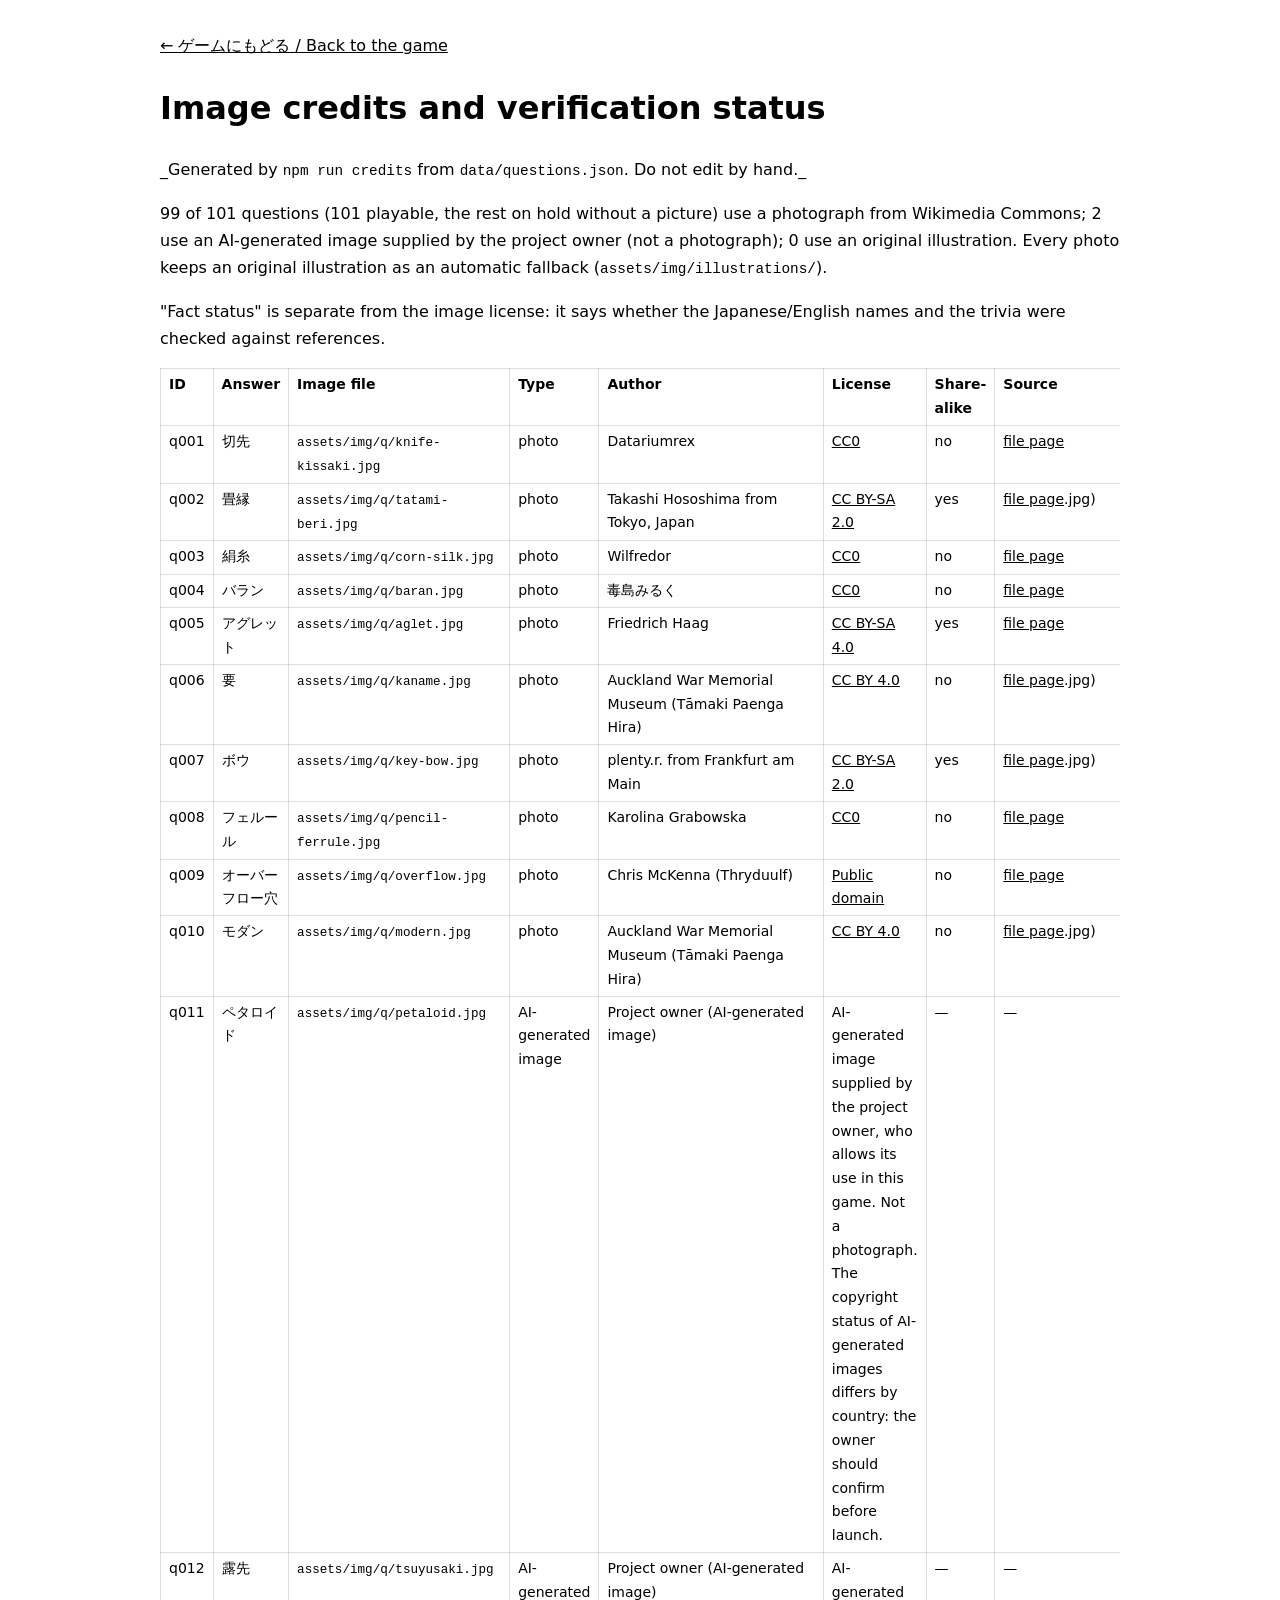
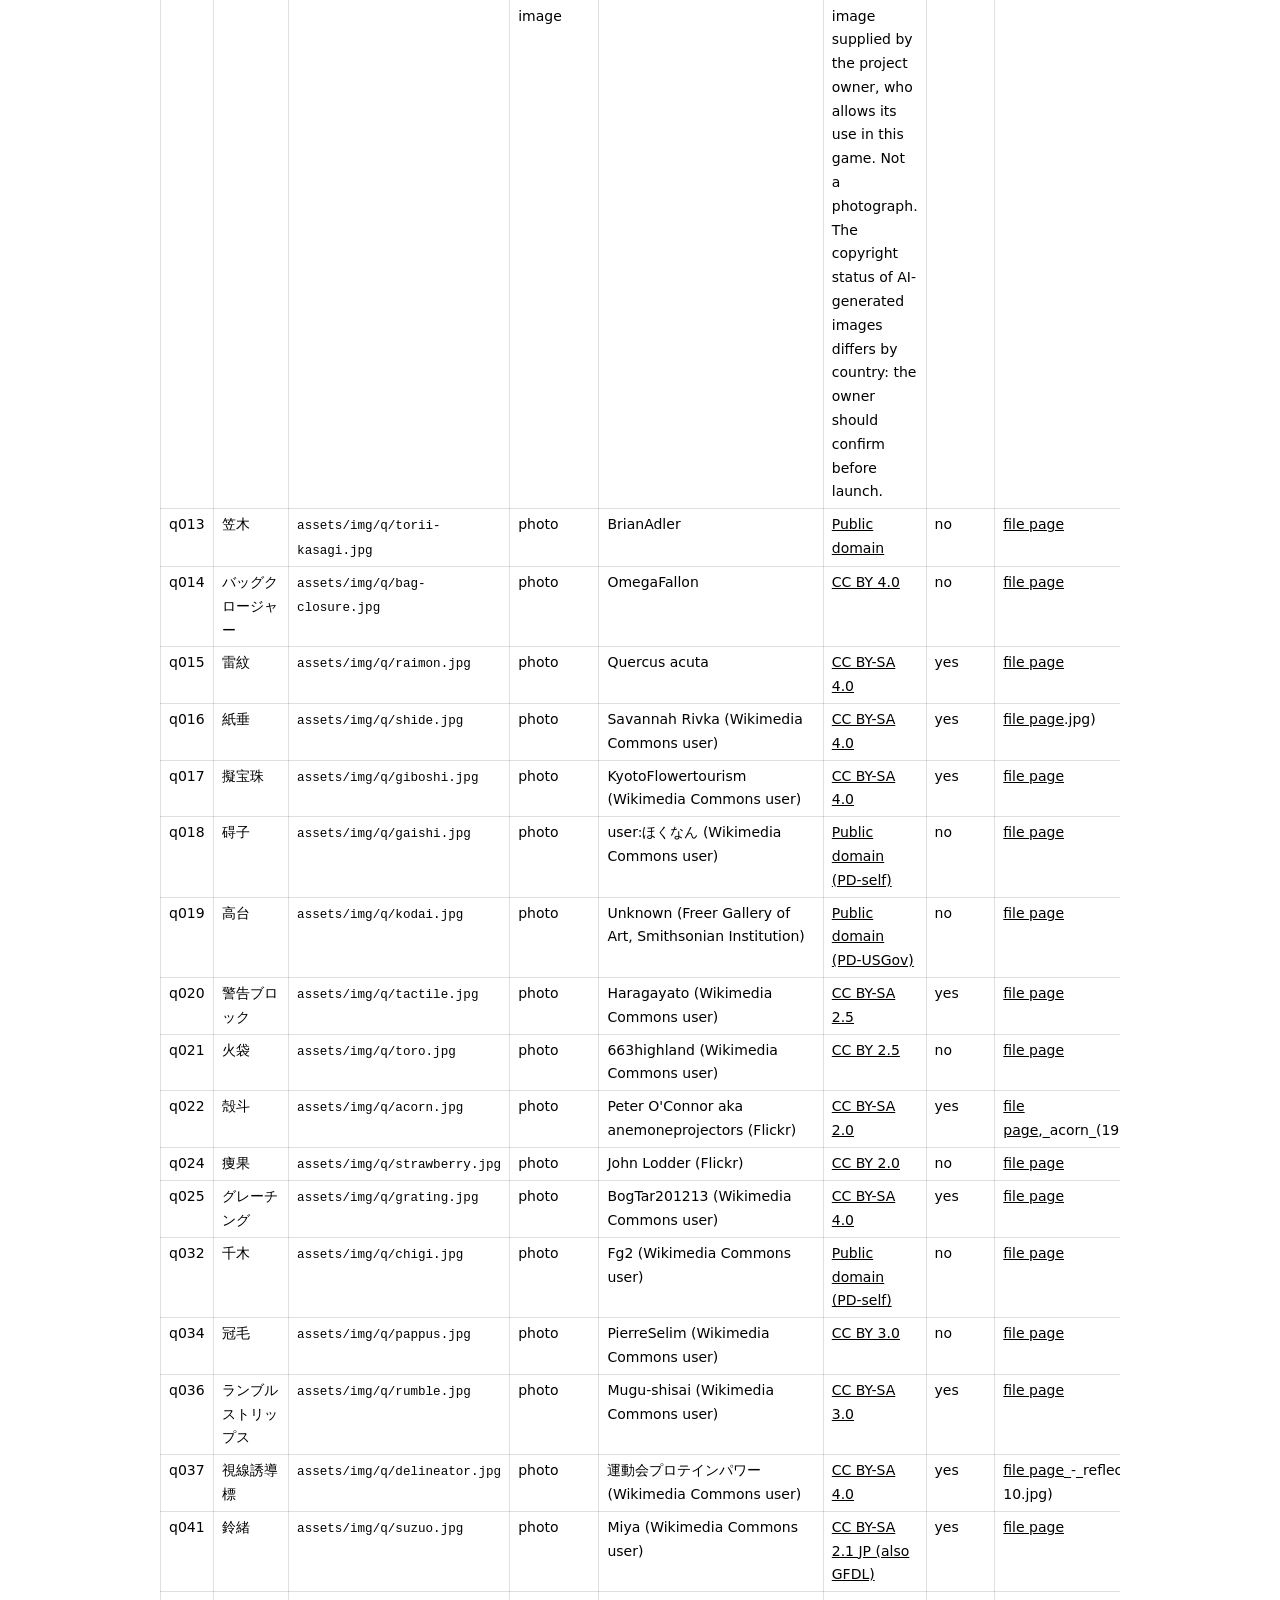
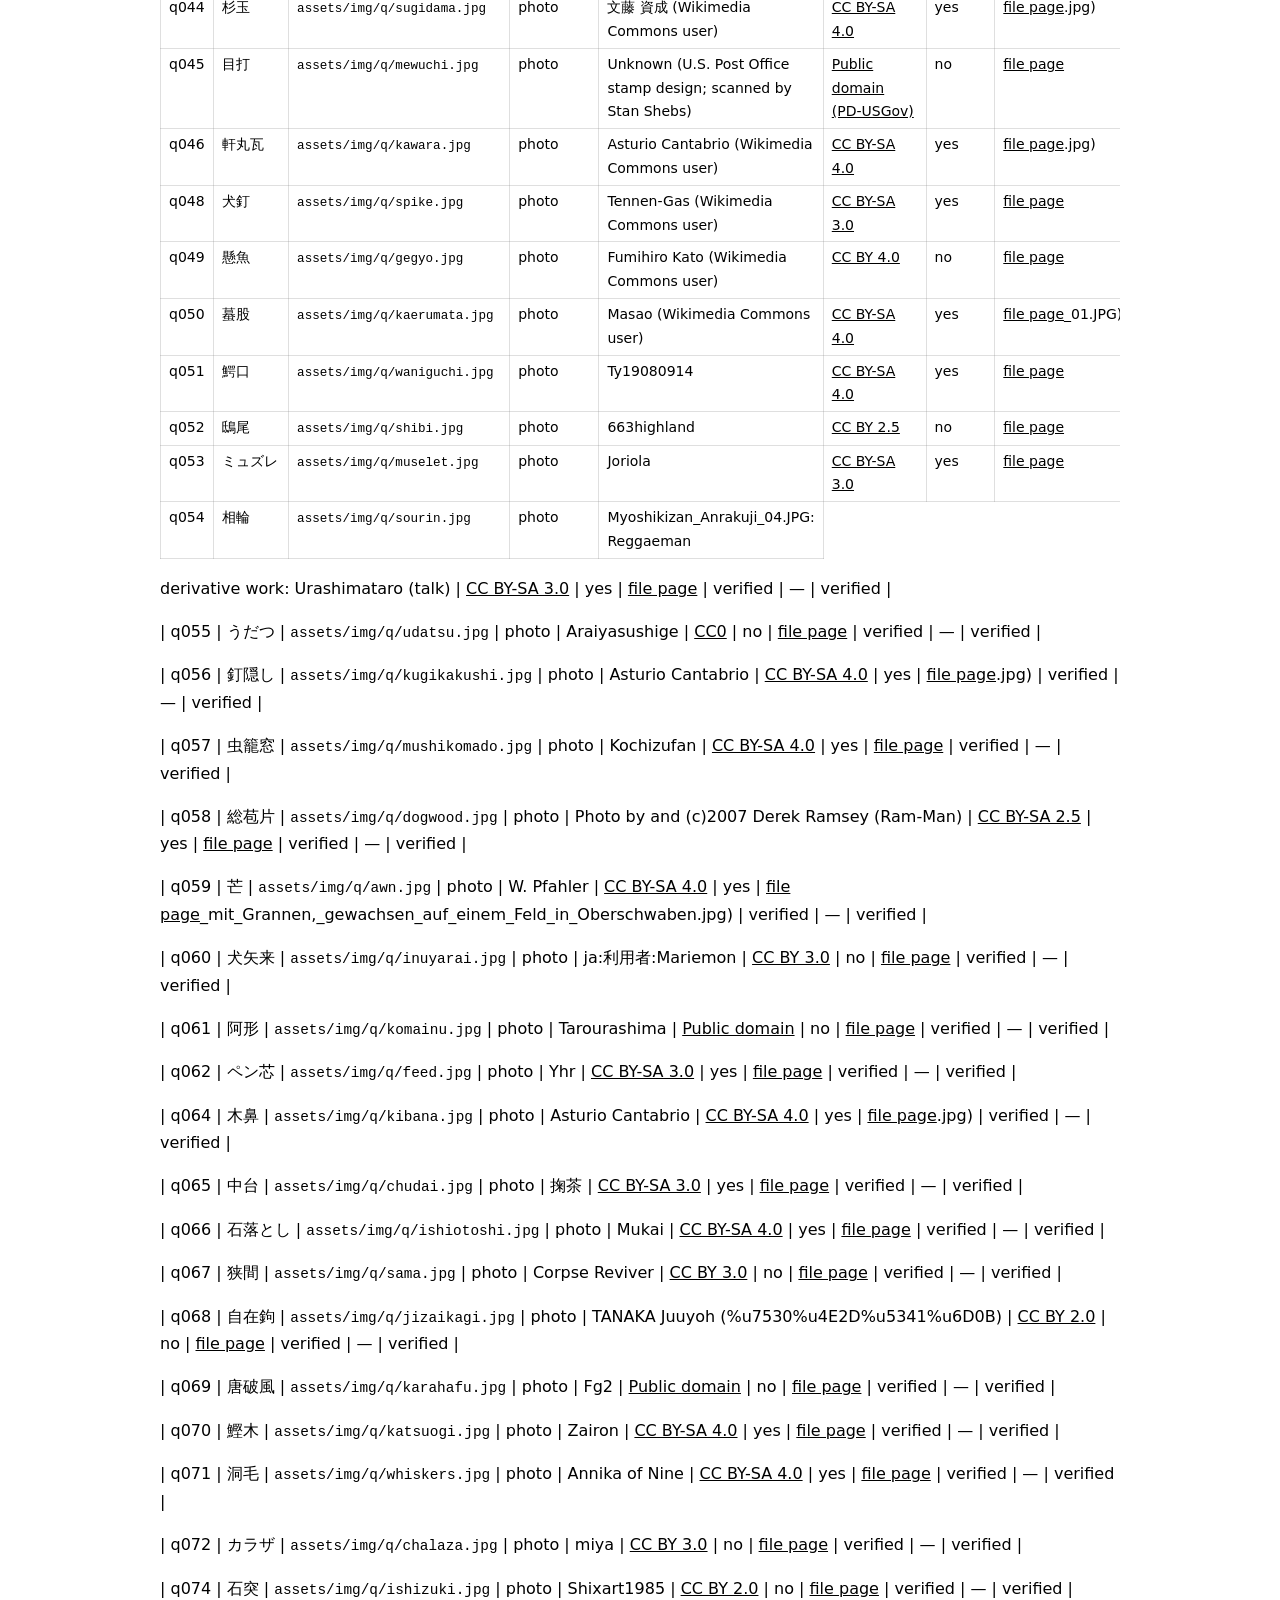
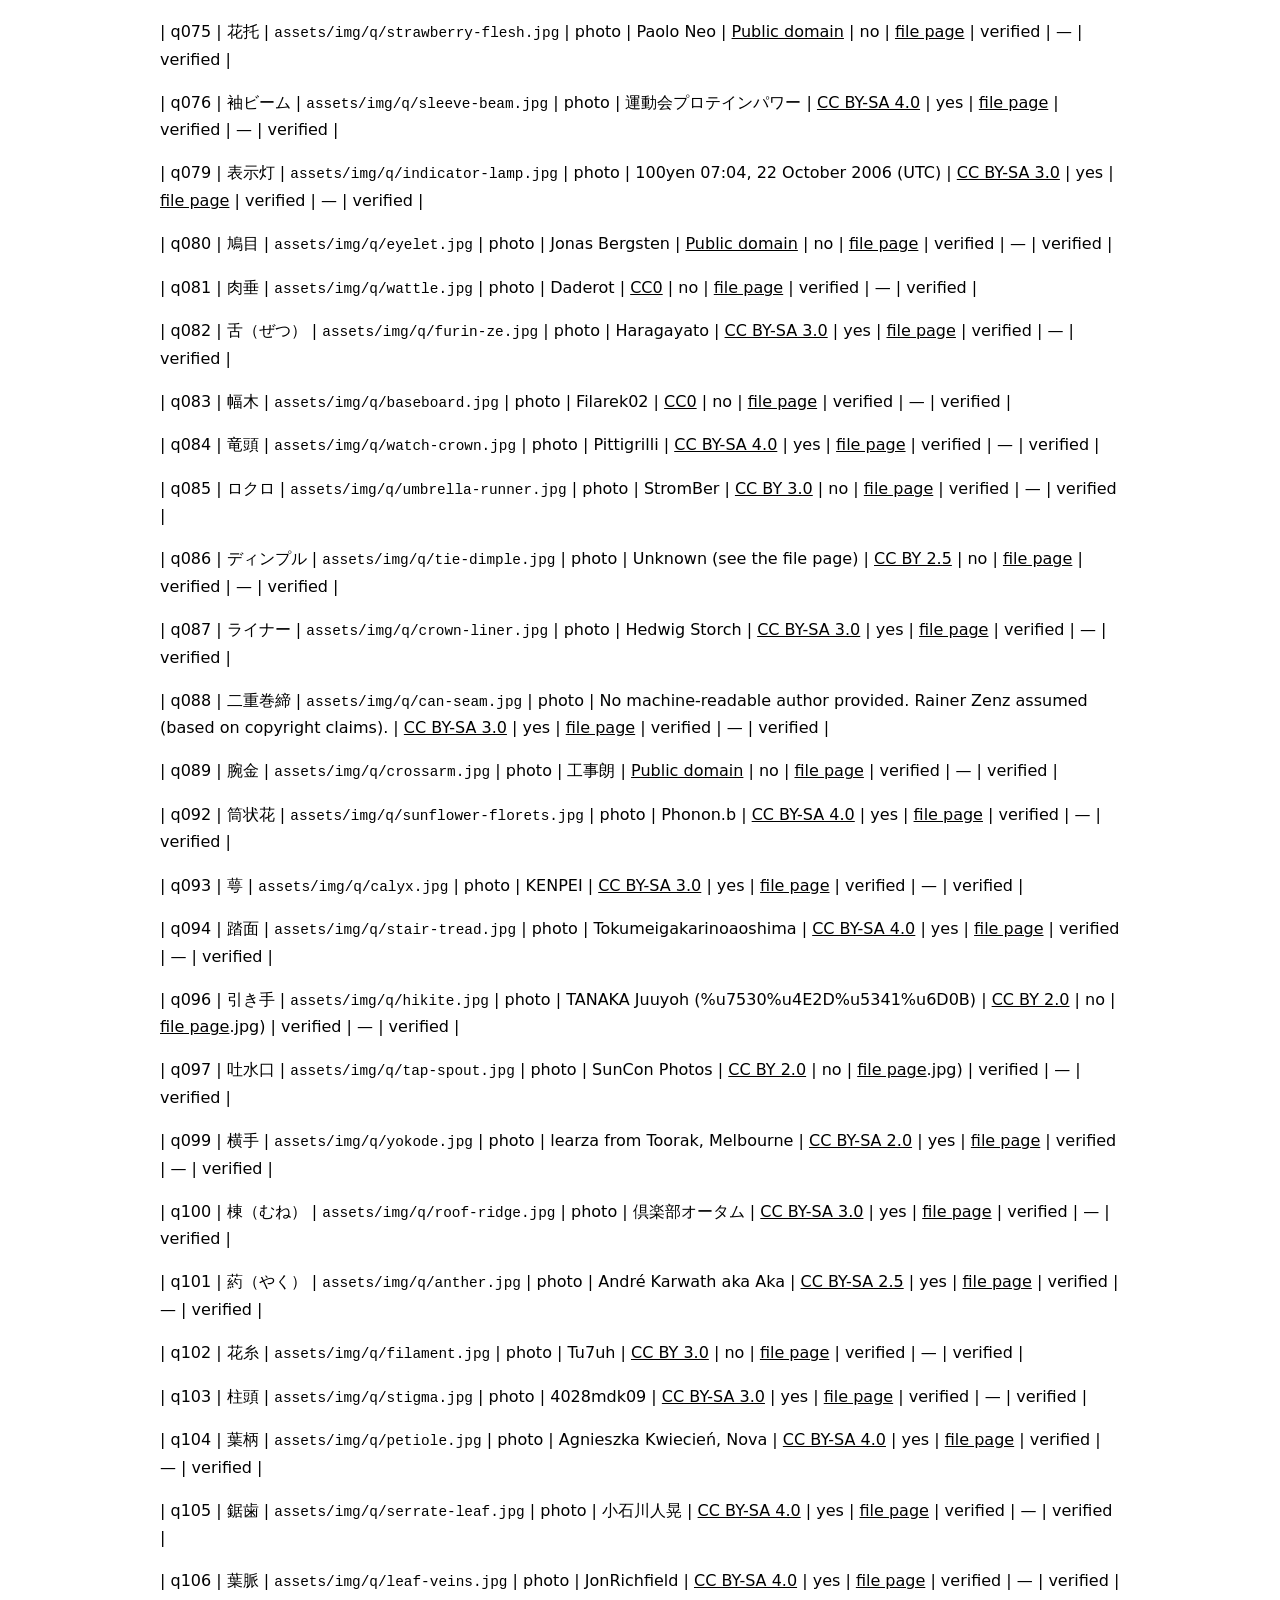
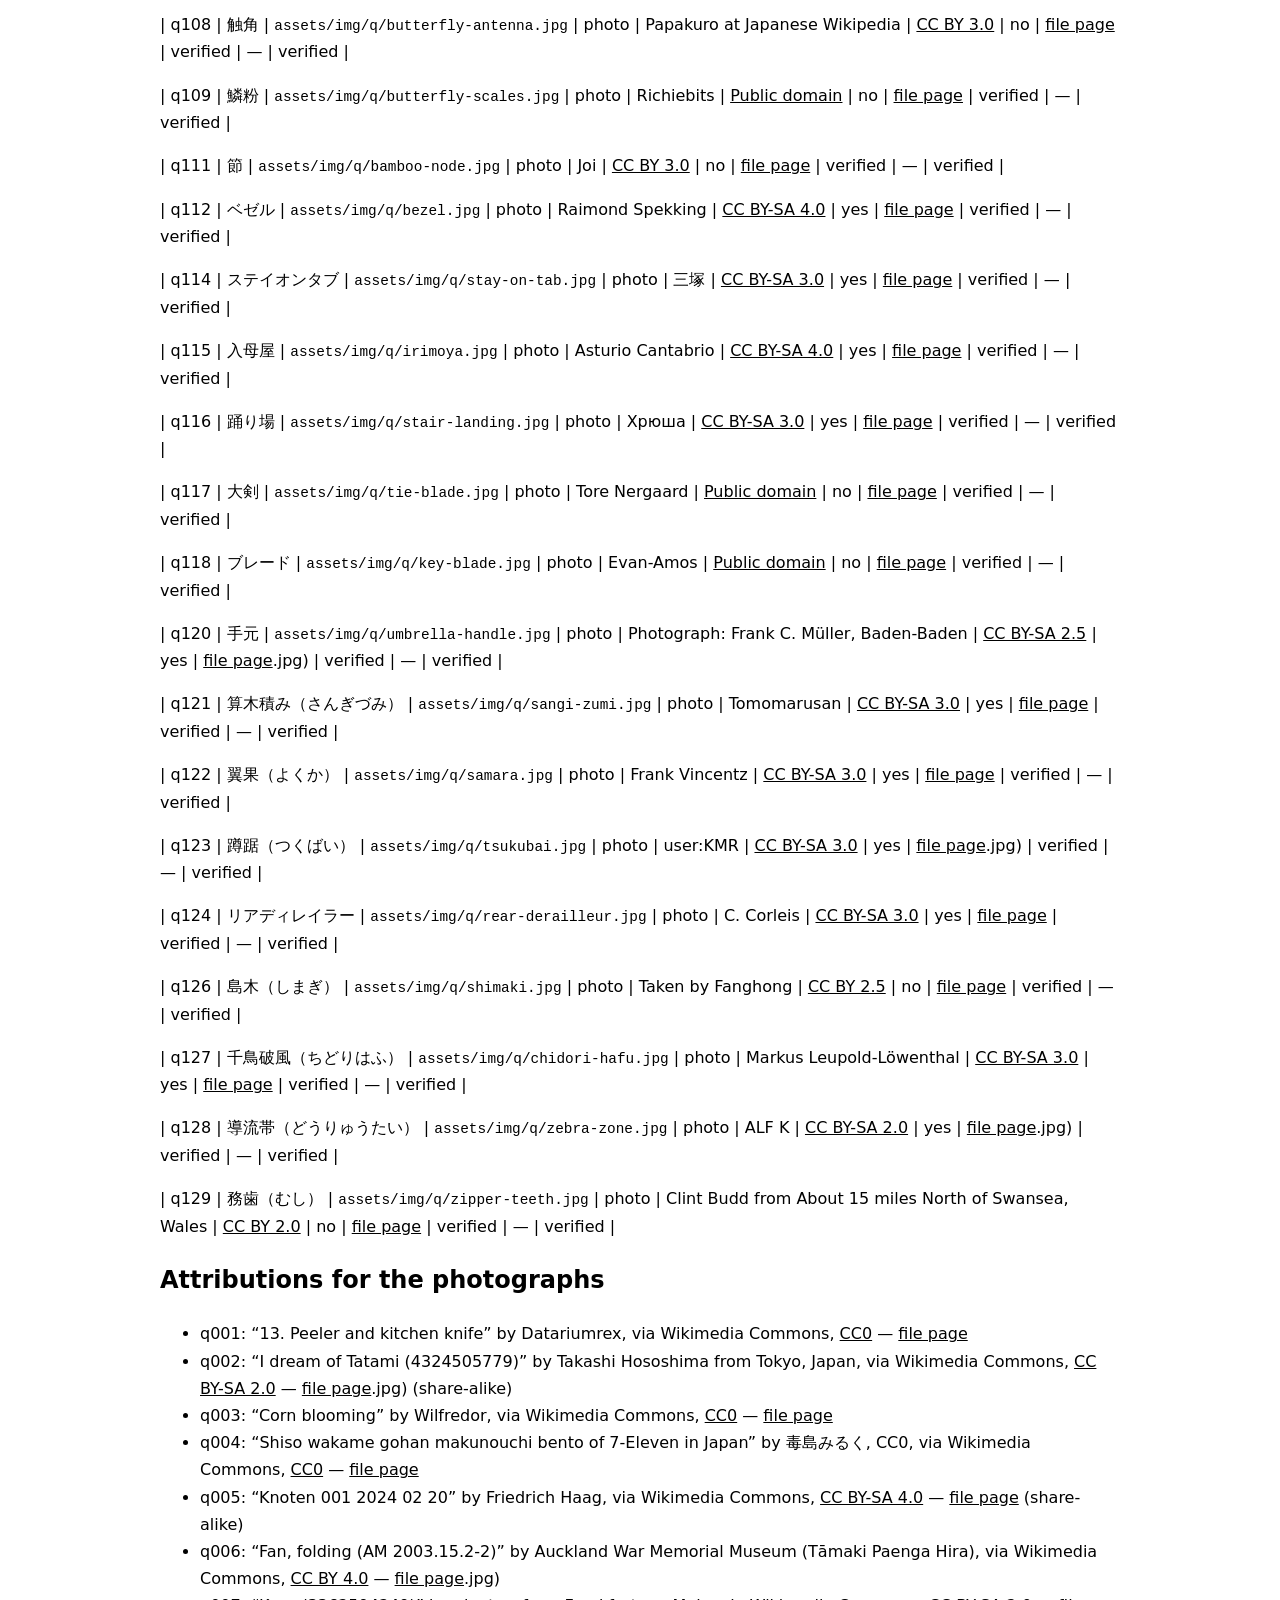
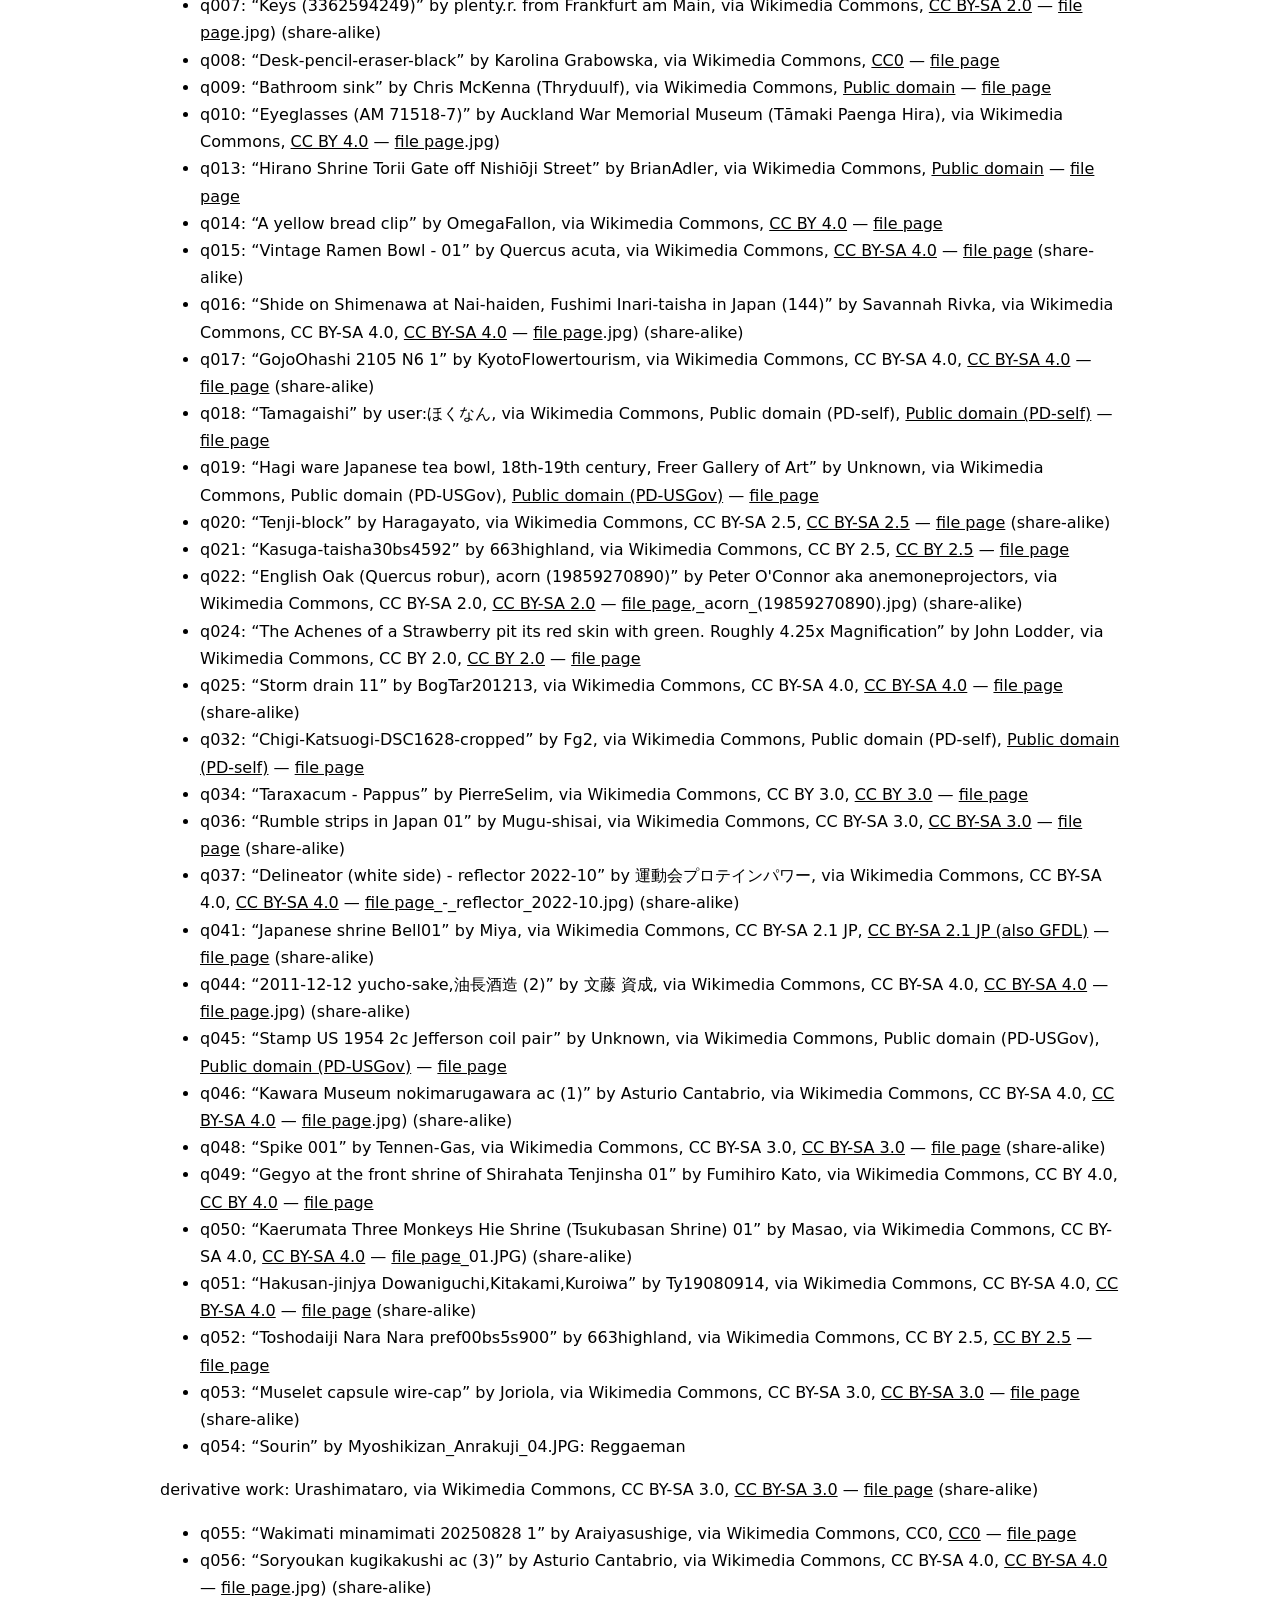
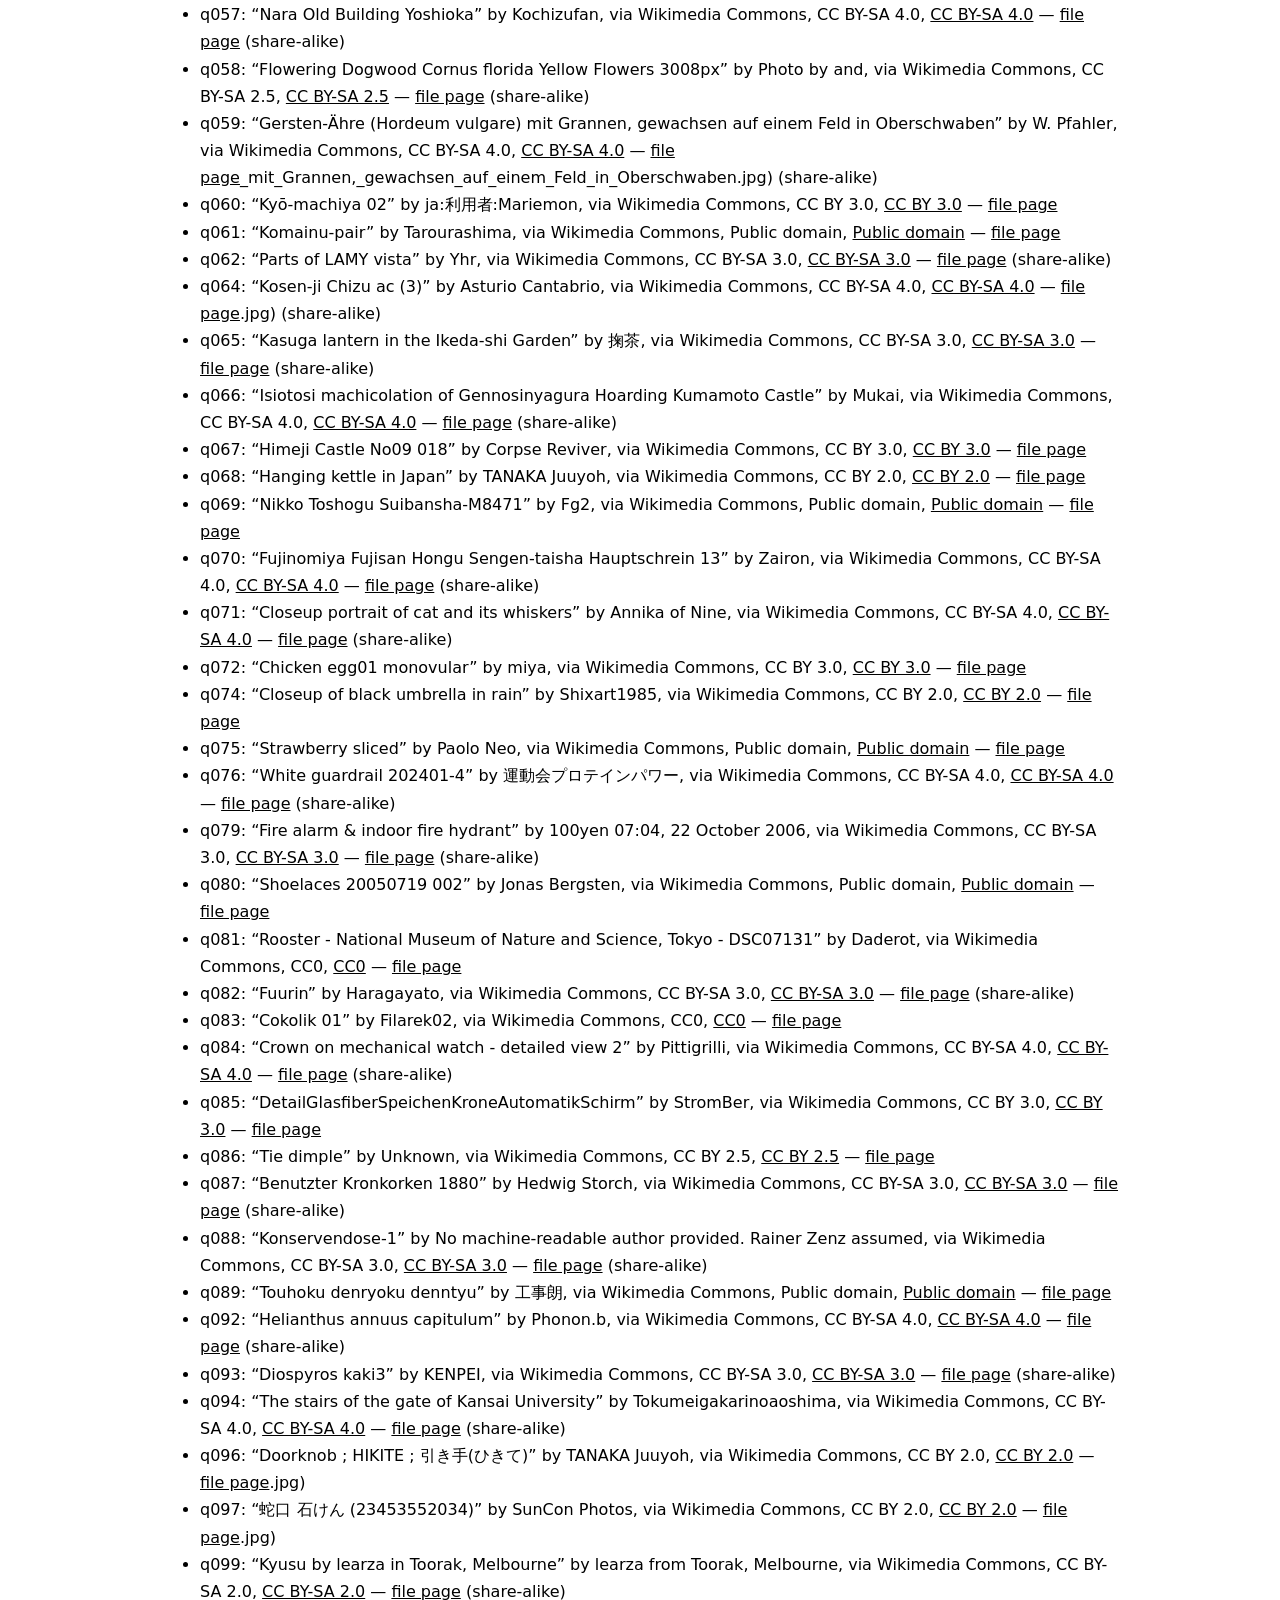
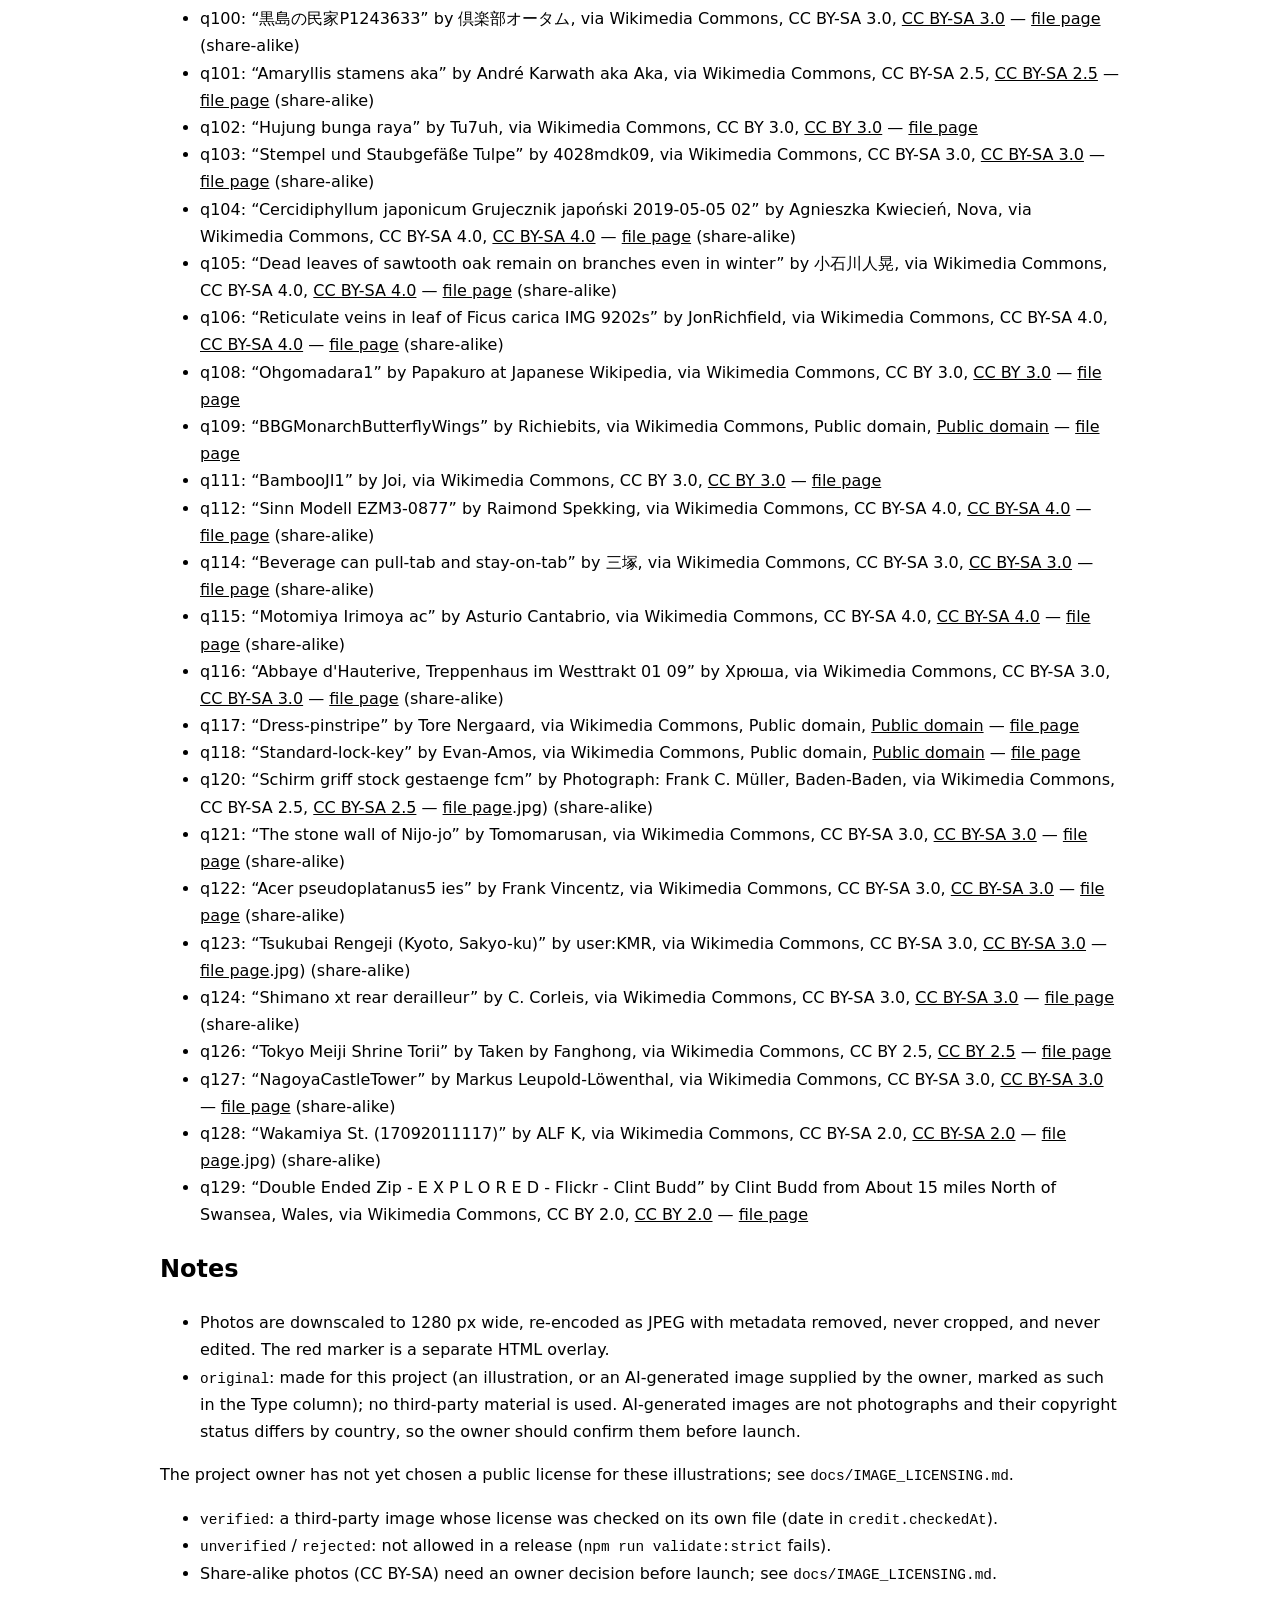
==== commit fe5ec930: "Update game bundle (101 questions) Co-Authored-By: Claude Sonnet 5.5 <noreply@anthropic.com> Claude-" ====
--- a/credits.html
+++ b/credits.html
@@ -5,7 +5,7 @@
 <p><a href="./">← ゲームにもどる / Back to the game</a></p>
 <h1>Image credits and verification status</h1>
 <p>_Generated by <code>npm run credits</code> from <code>data/questions.json</code>. Do not edit by hand._</p>
-<p>91 of 93 questions (93 playable, the rest on hold without a picture) use a photograph from Wikimedia Commons; 2 use an AI-generated image supplied by the project owner (not a photograph); 0 use an original illustration. Every photo keeps an original illustration as an automatic fallback (<code>assets/img/illustrations/</code>).</p>
+<p>99 of 101 questions (101 playable, the rest on hold without a picture) use a photograph from Wikimedia Commons; 2 use an AI-generated image supplied by the project owner (not a photograph); 0 use an original illustration. Every photo keeps an original illustration as an automatic fallback (<code>assets/img/illustrations/</code>).</p>
 <p>"Fact status" is separate from the image license: it says whether the Japanese/English names and the trivia were checked against references.</p>
 <div class="tw"><table><thead><tr><th>ID</th><th>Answer</th><th>Image file</th><th>Type</th><th>Author</th><th>License</th><th>Share-alike</th><th>Source</th><th>Image status</th><th>Fallback</th><th>Fact status</th></tr></thead><tbody>
 <tr><td>q001</td><td>切先</td><td><code>assets/img/q/knife-kissaki.jpg</code></td><td>photo</td><td>Datariumrex</td><td><a href="http://creativecommons.org/publicdomain/zero/1.0/deed.en" rel="noopener noreferrer" target="_blank">CC0</a></td><td>no</td><td><a href="https://commons.wikimedia.org/wiki/File:13._Peeler_and_kitchen_knife.jpg" rel="noopener noreferrer" target="_blank">file page</a></td><td>verified</td><td><code>assets/img/illustrations/knife-kissaki.svg</code></td><td>verified</td></tr>
@@ -103,6 +103,14 @@
 <p>| q117 | 大剣 | <code>assets/img/q/tie-blade.jpg</code> | photo | Tore Nergaard | <a href="https://creativecommons.org/publicdomain/mark/1.0/" rel="noopener noreferrer" target="_blank">Public domain</a> | no | <a href="https://commons.wikimedia.org/wiki/File:Dress-pinstripe.jpg" rel="noopener noreferrer" target="_blank">file page</a> | verified | — | verified |</p>
 <p>| q118 | ブレード | <code>assets/img/q/key-blade.jpg</code> | photo | Evan-Amos | <a href="https://creativecommons.org/publicdomain/mark/1.0/" rel="noopener noreferrer" target="_blank">Public domain</a> | no | <a href="https://commons.wikimedia.org/wiki/File:Standard-lock-key.jpg" rel="noopener noreferrer" target="_blank">file page</a> | verified | — | verified |</p>
 <p>| q120 | 手元 | <code>assets/img/q/umbrella-handle.jpg</code> | photo | Photograph:  Frank C. Müller, Baden-Baden | <a href="https://creativecommons.org/licenses/by-sa/2.5" rel="noopener noreferrer" target="_blank">CC BY-SA 2.5</a> | yes | <a href="https://commons.wikimedia.org/wiki/File:Schirm_griff_stock_gestaenge_(fcm" rel="noopener noreferrer" target="_blank">file page</a>.jpg) | verified | — | verified |</p>
+<p>| q121 | 算木積み（さんぎづみ） | <code>assets/img/q/sangi-zumi.jpg</code> | photo | Tomomarusan | <a href="http://creativecommons.org/licenses/by-sa/3.0/" rel="noopener noreferrer" target="_blank">CC BY-SA 3.0</a> | yes | <a href="https://commons.wikimedia.org/wiki/File:The_stone_wall_of_Nijo-jo.jpg" rel="noopener noreferrer" target="_blank">file page</a> | verified | — | verified |</p>
+<p>| q122 | 翼果（よくか） | <code>assets/img/q/samara.jpg</code> | photo | Frank Vincentz | <a href="http://creativecommons.org/licenses/by-sa/3.0/" rel="noopener noreferrer" target="_blank">CC BY-SA 3.0</a> | yes | <a href="https://commons.wikimedia.org/wiki/File:Acer_pseudoplatanus5_ies.jpg" rel="noopener noreferrer" target="_blank">file page</a> | verified | — | verified |</p>
+<p>| q123 | 蹲踞（つくばい） | <code>assets/img/q/tsukubai.jpg</code> | photo | user:KMR | <a href="http://creativecommons.org/licenses/by-sa/3.0/" rel="noopener noreferrer" target="_blank">CC BY-SA 3.0</a> | yes | <a href="https://commons.wikimedia.org/wiki/File:Tsukubai_Rengeji_(Kyoto,_Sakyo-ku" rel="noopener noreferrer" target="_blank">file page</a>.jpg) | verified | — | verified |</p>
+<p>| q124 | リアディレイラー | <code>assets/img/q/rear-derailleur.jpg</code> | photo | C. Corleis | <a href="http://creativecommons.org/licenses/by-sa/3.0/" rel="noopener noreferrer" target="_blank">CC BY-SA 3.0</a> | yes | <a href="https://commons.wikimedia.org/wiki/File:Shimano_xt_rear_derailleur.jpg" rel="noopener noreferrer" target="_blank">file page</a> | verified | — | verified |</p>
+<p>| q126 | 島木（しまぎ） | <code>assets/img/q/shimaki.jpg</code> | photo | Taken by Fanghong | <a href="https://creativecommons.org/licenses/by/2.5" rel="noopener noreferrer" target="_blank">CC BY 2.5</a> | no | <a href="https://commons.wikimedia.org/wiki/File:Tokyo_Meiji_Shrine_Torii.jpg" rel="noopener noreferrer" target="_blank">file page</a> | verified | — | verified |</p>
+<p>| q127 | 千鳥破風（ちどりはふ） | <code>assets/img/q/chidori-hafu.jpg</code> | photo | Markus Leupold-Löwenthal | <a href="https://creativecommons.org/licenses/by-sa/3.0" rel="noopener noreferrer" target="_blank">CC BY-SA 3.0</a> | yes | <a href="https://commons.wikimedia.org/wiki/File:NagoyaCastleTower.jpg" rel="noopener noreferrer" target="_blank">file page</a> | verified | — | verified |</p>
+<p>| q128 | 導流帯（どうりゅうたい） | <code>assets/img/q/zebra-zone.jpg</code> | photo | ALF K | <a href="https://creativecommons.org/licenses/by-sa/2.0" rel="noopener noreferrer" target="_blank">CC BY-SA 2.0</a> | yes | <a href="https://commons.wikimedia.org/wiki/File:Wakamiya_St._(17092011117" rel="noopener noreferrer" target="_blank">file page</a>.jpg) | verified | — | verified |</p>
+<p>| q129 | 務歯（むし） | <code>assets/img/q/zipper-teeth.jpg</code> | photo | Clint Budd from About 15 miles North of Swansea, Wales | <a href="https://creativecommons.org/licenses/by/2.0" rel="noopener noreferrer" target="_blank">CC BY 2.0</a> | no | <a href="https://commons.wikimedia.org/wiki/File:Double_Ended_Zip_-_E_X_P_L_O_R_E_D_-_Flickr_-_Clint_Budd.jpg" rel="noopener noreferrer" target="_blank">file page</a> | verified | — | verified |</p>
 <h2>Attributions for the photographs</h2>
 <ul>
 <li>q001: “13. Peeler and kitchen knife” by Datariumrex, via Wikimedia Commons, <a href="http://creativecommons.org/publicdomain/zero/1.0/deed.en" rel="noopener noreferrer" target="_blank">CC0</a> — <a href="https://commons.wikimedia.org/wiki/File:13._Peeler_and_kitchen_knife.jpg" rel="noopener noreferrer" target="_blank">file page</a></li>
@@ -199,6 +207,14 @@
 <li>q117: “Dress-pinstripe” by Tore Nergaard, via Wikimedia Commons, Public domain, <a href="https://creativecommons.org/publicdomain/mark/1.0/" rel="noopener noreferrer" target="_blank">Public domain</a> — <a href="https://commons.wikimedia.org/wiki/File:Dress-pinstripe.jpg" rel="noopener noreferrer" target="_blank">file page</a></li>
 <li>q118: “Standard-lock-key” by Evan-Amos, via Wikimedia Commons, Public domain, <a href="https://creativecommons.org/publicdomain/mark/1.0/" rel="noopener noreferrer" target="_blank">Public domain</a> — <a href="https://commons.wikimedia.org/wiki/File:Standard-lock-key.jpg" rel="noopener noreferrer" target="_blank">file page</a></li>
 <li>q120: “Schirm griff stock gestaenge fcm” by Photograph:  Frank C. Müller, Baden-Baden, via Wikimedia Commons, CC BY-SA 2.5, <a href="https://creativecommons.org/licenses/by-sa/2.5" rel="noopener noreferrer" target="_blank">CC BY-SA 2.5</a> — <a href="https://commons.wikimedia.org/wiki/File:Schirm_griff_stock_gestaenge_(fcm" rel="noopener noreferrer" target="_blank">file page</a>.jpg) (share-alike)</li>
+<li>q121: “The stone wall of Nijo-jo” by Tomomarusan, via Wikimedia Commons, CC BY-SA 3.0, <a href="http://creativecommons.org/licenses/by-sa/3.0/" rel="noopener noreferrer" target="_blank">CC BY-SA 3.0</a> — <a href="https://commons.wikimedia.org/wiki/File:The_stone_wall_of_Nijo-jo.jpg" rel="noopener noreferrer" target="_blank">file page</a> (share-alike)</li>
+<li>q122: “Acer pseudoplatanus5 ies” by Frank Vincentz, via Wikimedia Commons, CC BY-SA 3.0, <a href="http://creativecommons.org/licenses/by-sa/3.0/" rel="noopener noreferrer" target="_blank">CC BY-SA 3.0</a> — <a href="https://commons.wikimedia.org/wiki/File:Acer_pseudoplatanus5_ies.jpg" rel="noopener noreferrer" target="_blank">file page</a> (share-alike)</li>
+<li>q123: “Tsukubai Rengeji (Kyoto, Sakyo-ku)” by user:KMR, via Wikimedia Commons, CC BY-SA 3.0, <a href="http://creativecommons.org/licenses/by-sa/3.0/" rel="noopener noreferrer" target="_blank">CC BY-SA 3.0</a> — <a href="https://commons.wikimedia.org/wiki/File:Tsukubai_Rengeji_(Kyoto,_Sakyo-ku" rel="noopener noreferrer" target="_blank">file page</a>.jpg) (share-alike)</li>
+<li>q124: “Shimano xt rear derailleur” by C. Corleis, via Wikimedia Commons, CC BY-SA 3.0, <a href="http://creativecommons.org/licenses/by-sa/3.0/" rel="noopener noreferrer" target="_blank">CC BY-SA 3.0</a> — <a href="https://commons.wikimedia.org/wiki/File:Shimano_xt_rear_derailleur.jpg" rel="noopener noreferrer" target="_blank">file page</a> (share-alike)</li>
+<li>q126: “Tokyo Meiji Shrine Torii” by Taken by Fanghong, via Wikimedia Commons, CC BY 2.5, <a href="https://creativecommons.org/licenses/by/2.5" rel="noopener noreferrer" target="_blank">CC BY 2.5</a> — <a href="https://commons.wikimedia.org/wiki/File:Tokyo_Meiji_Shrine_Torii.jpg" rel="noopener noreferrer" target="_blank">file page</a></li>
+<li>q127: “NagoyaCastleTower” by Markus Leupold-Löwenthal, via Wikimedia Commons, CC BY-SA 3.0, <a href="https://creativecommons.org/licenses/by-sa/3.0" rel="noopener noreferrer" target="_blank">CC BY-SA 3.0</a> — <a href="https://commons.wikimedia.org/wiki/File:NagoyaCastleTower.jpg" rel="noopener noreferrer" target="_blank">file page</a> (share-alike)</li>
+<li>q128: “Wakamiya St. (17092011117)” by ALF K, via Wikimedia Commons, CC BY-SA 2.0, <a href="https://creativecommons.org/licenses/by-sa/2.0" rel="noopener noreferrer" target="_blank">CC BY-SA 2.0</a> — <a href="https://commons.wikimedia.org/wiki/File:Wakamiya_St._(17092011117" rel="noopener noreferrer" target="_blank">file page</a>.jpg) (share-alike)</li>
+<li>q129: “Double Ended Zip - E X P L O R E D - Flickr - Clint Budd” by Clint Budd from About 15 miles North of Swansea, Wales, via Wikimedia Commons, CC BY 2.0, <a href="https://creativecommons.org/licenses/by/2.0" rel="noopener noreferrer" target="_blank">CC BY 2.0</a> — <a href="https://commons.wikimedia.org/wiki/File:Double_Ended_Zip_-_E_X_P_L_O_R_E_D_-_Flickr_-_Clint_Budd.jpg" rel="noopener noreferrer" target="_blank">file page</a></li>
 </ul>
 <h2>Notes</h2>
 <ul>
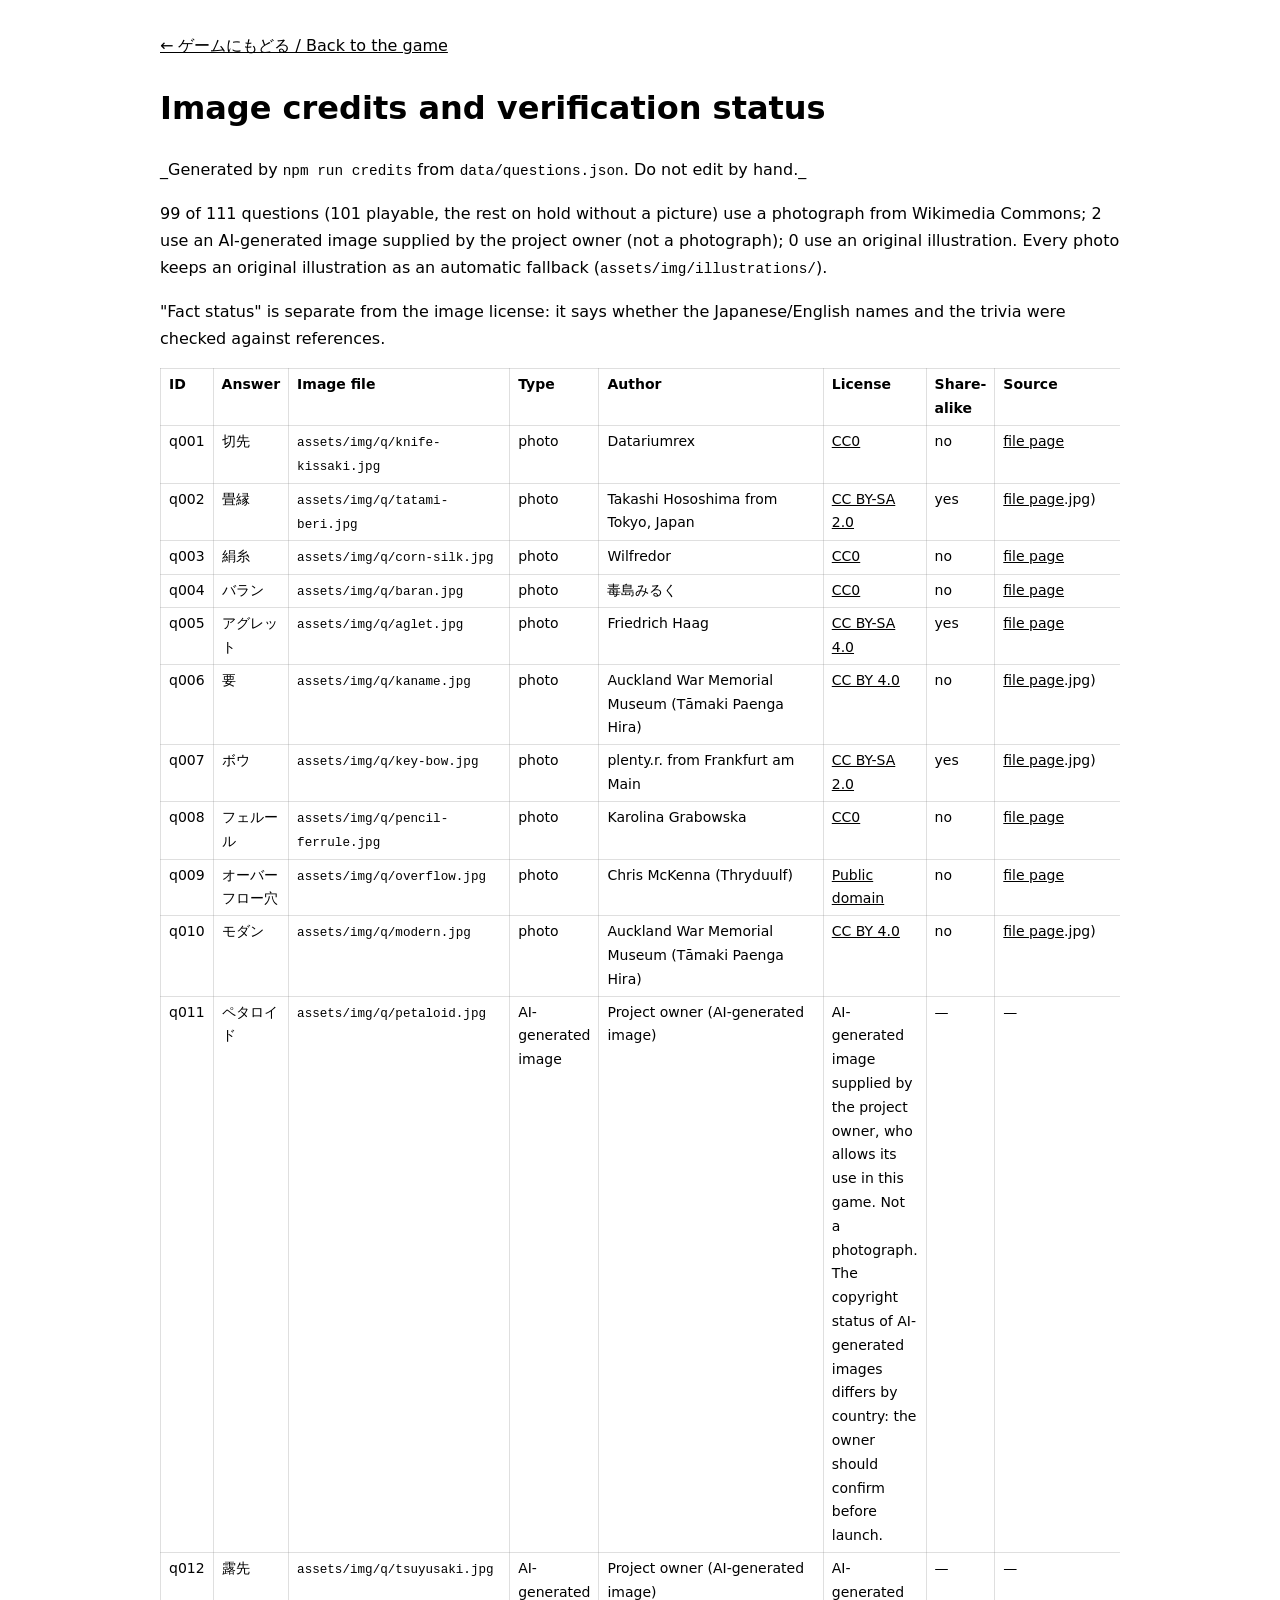
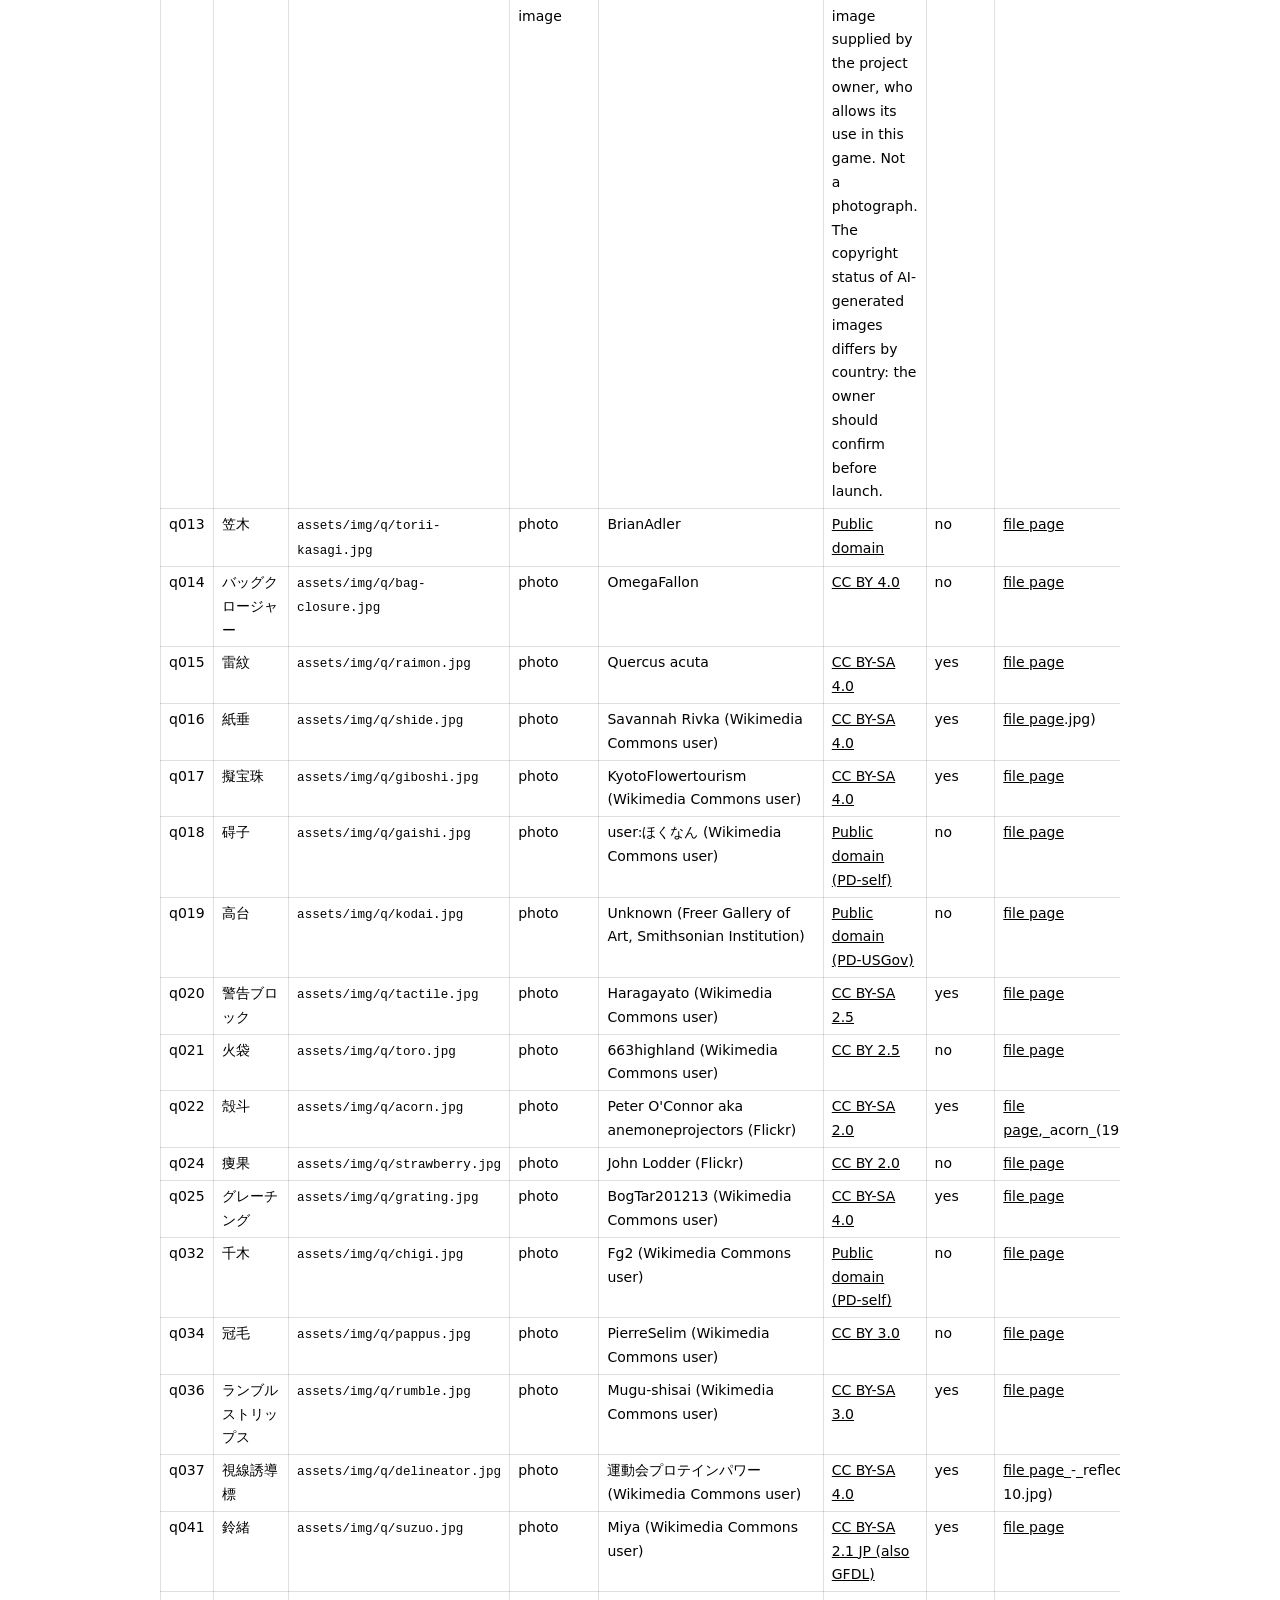
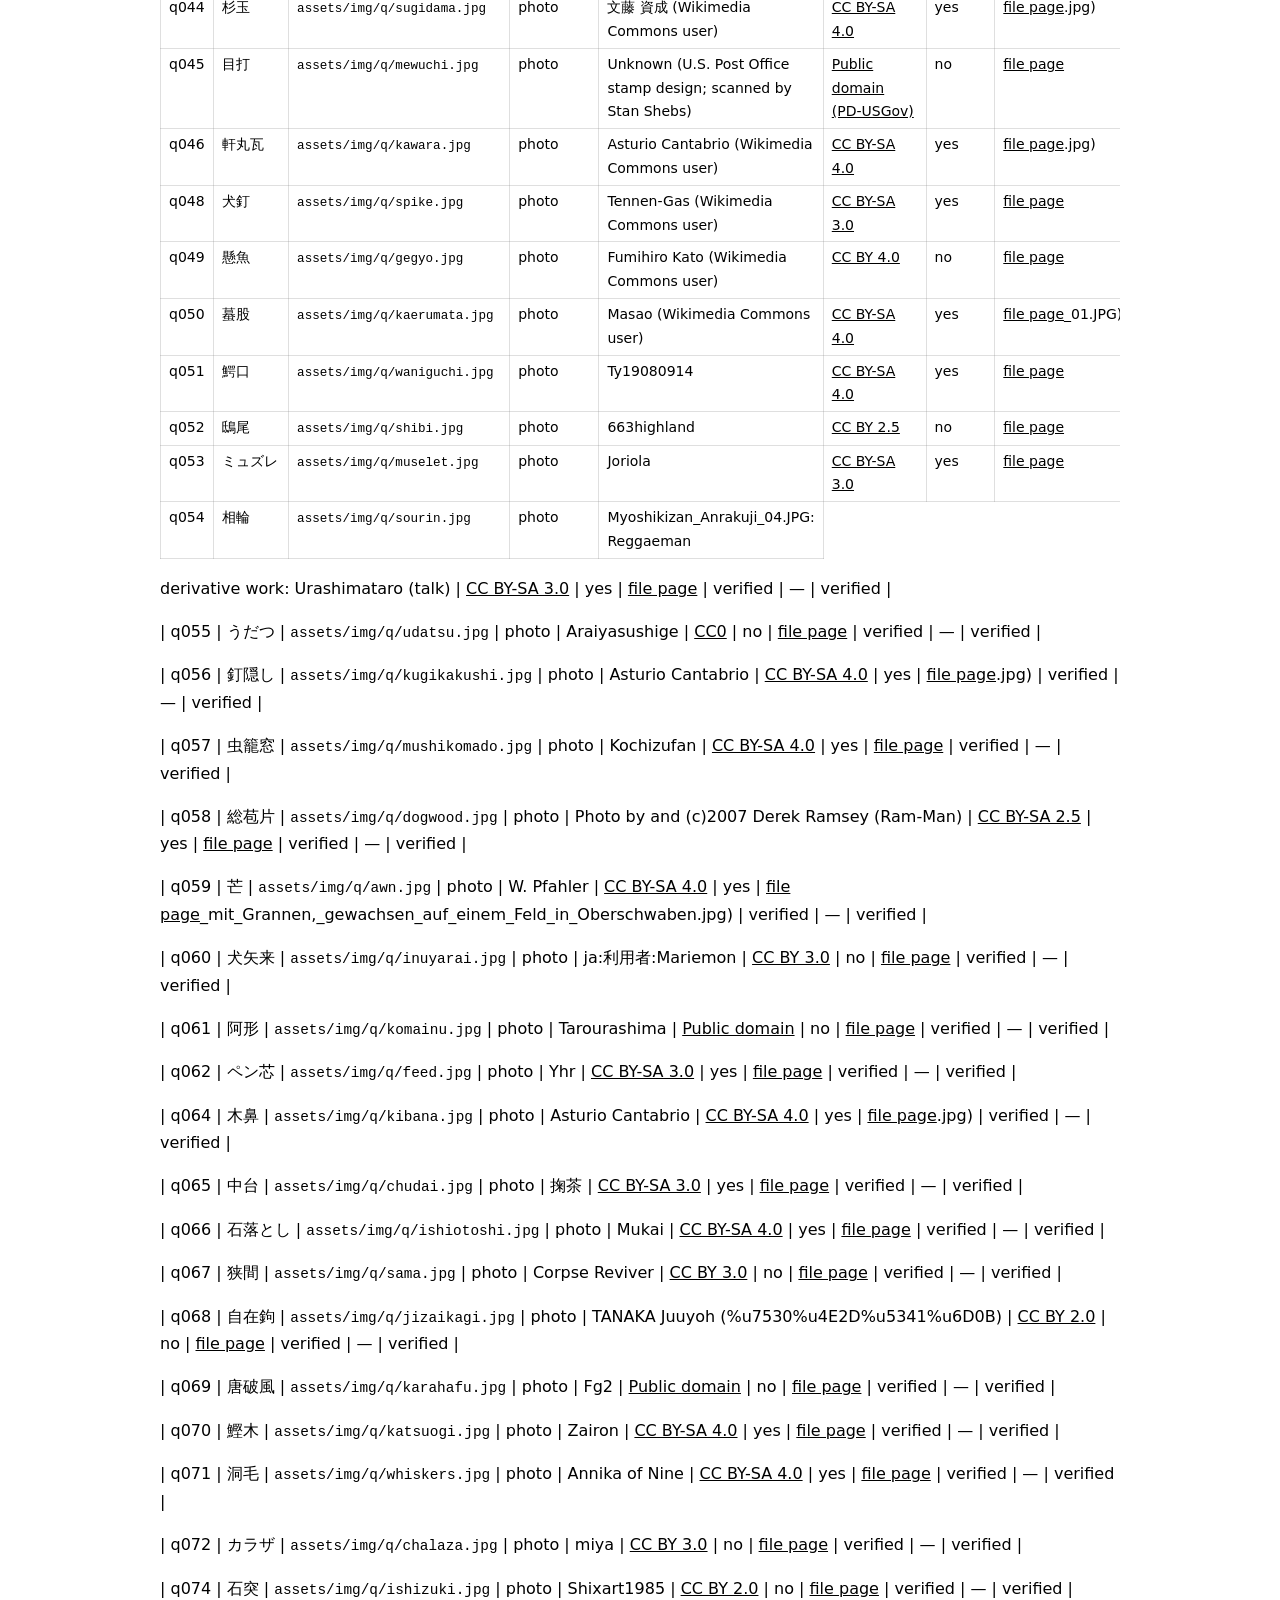
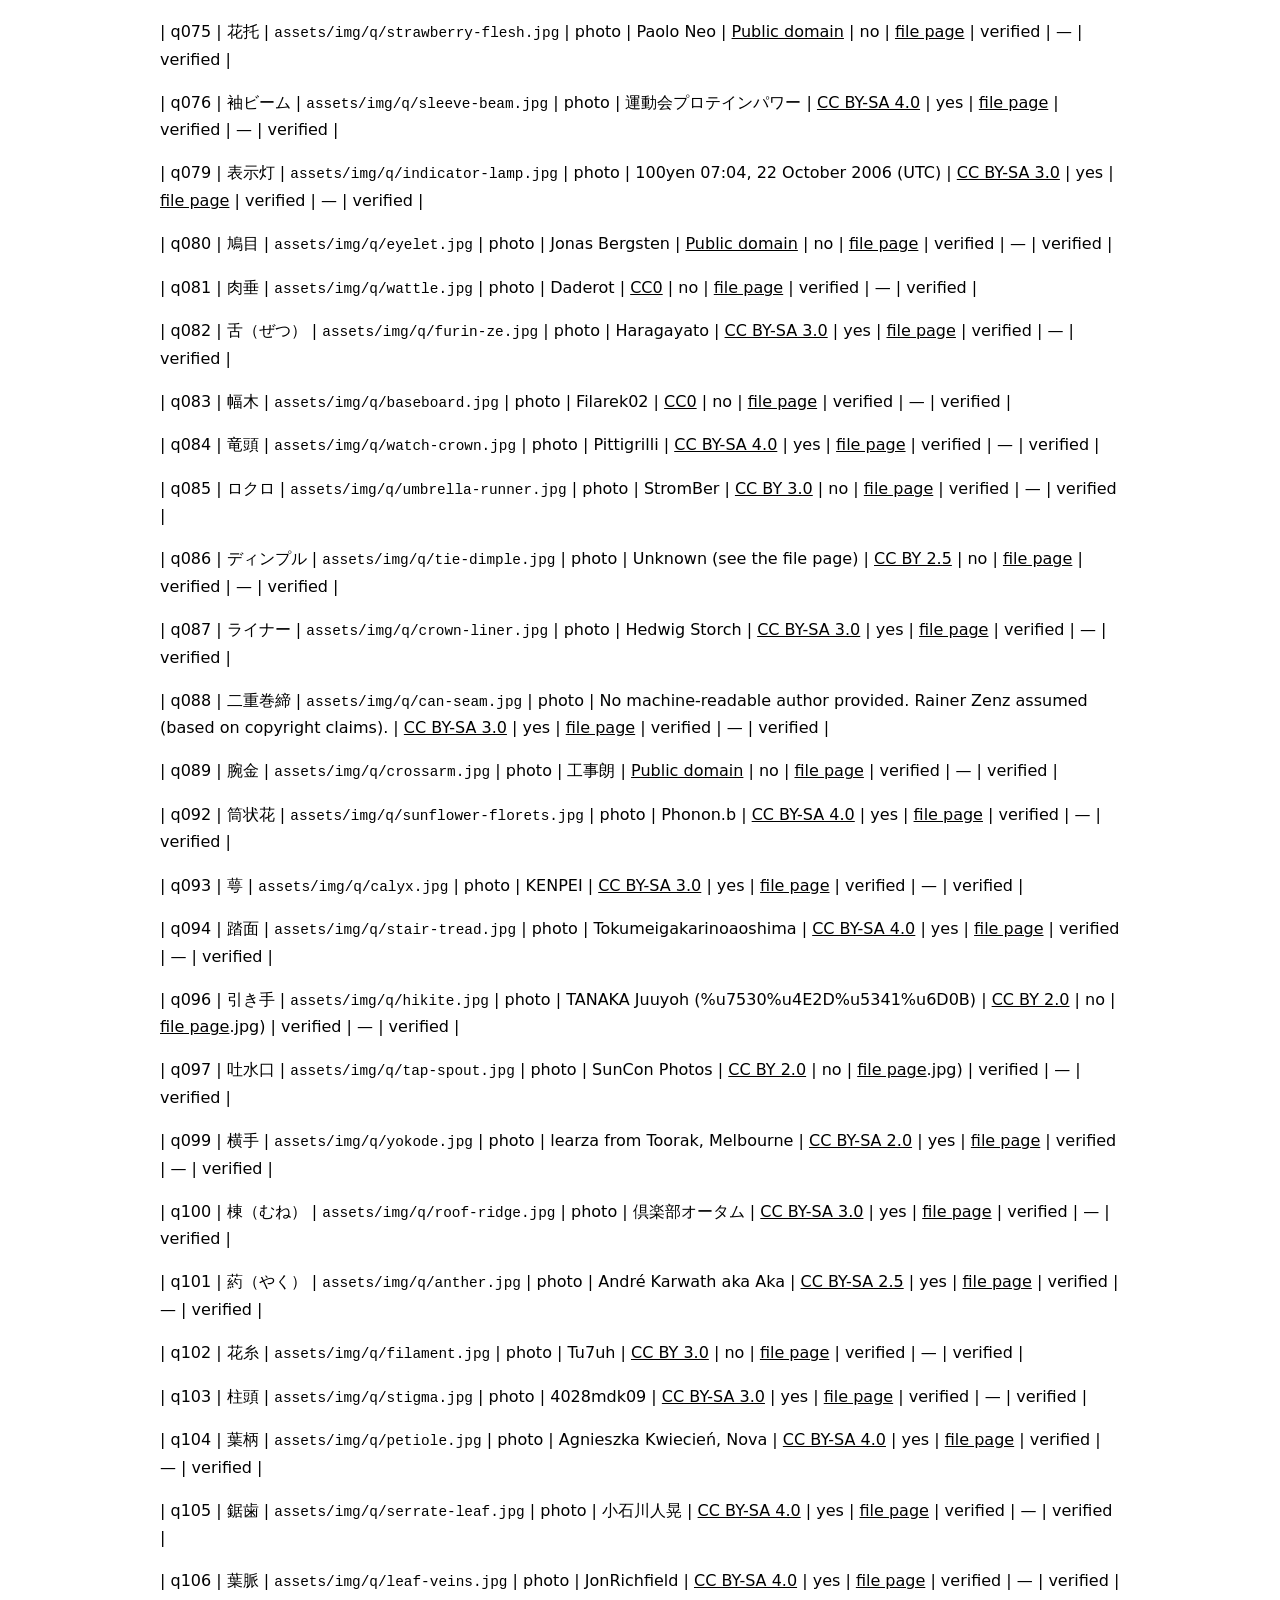
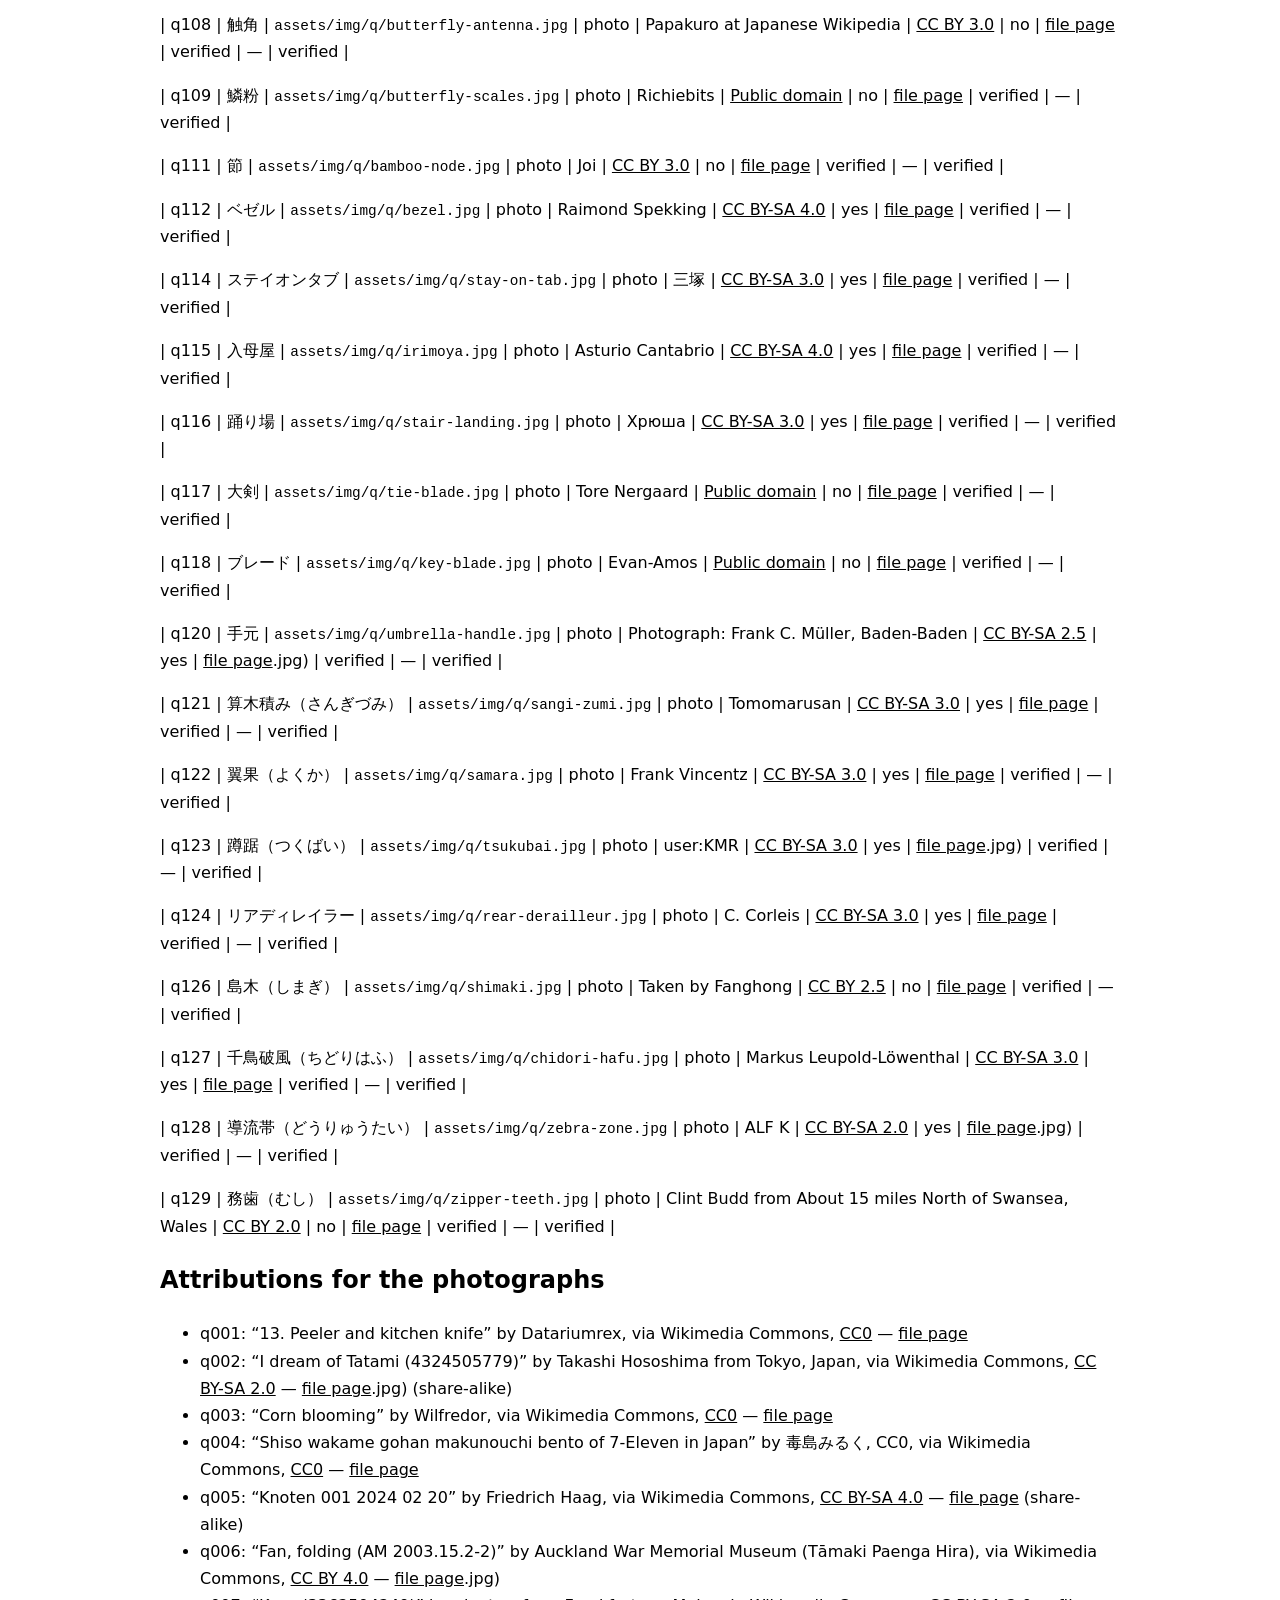
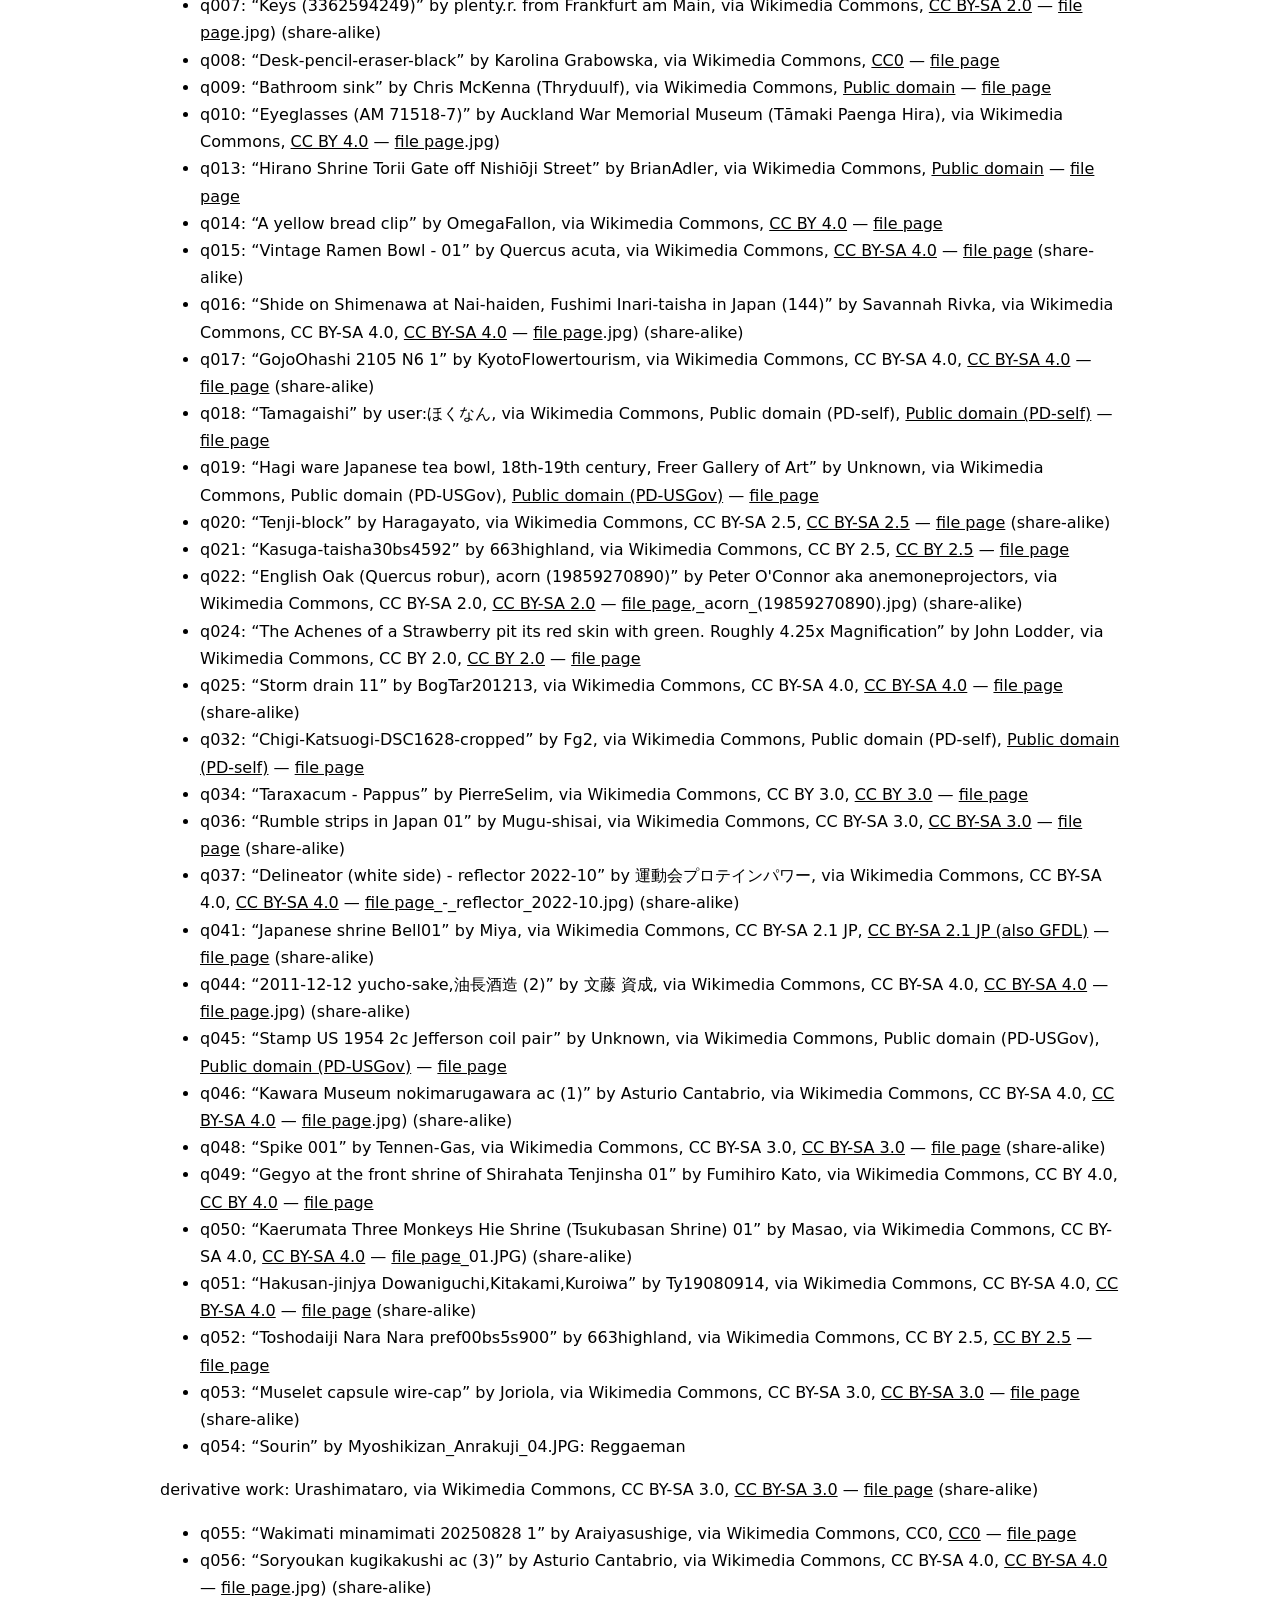
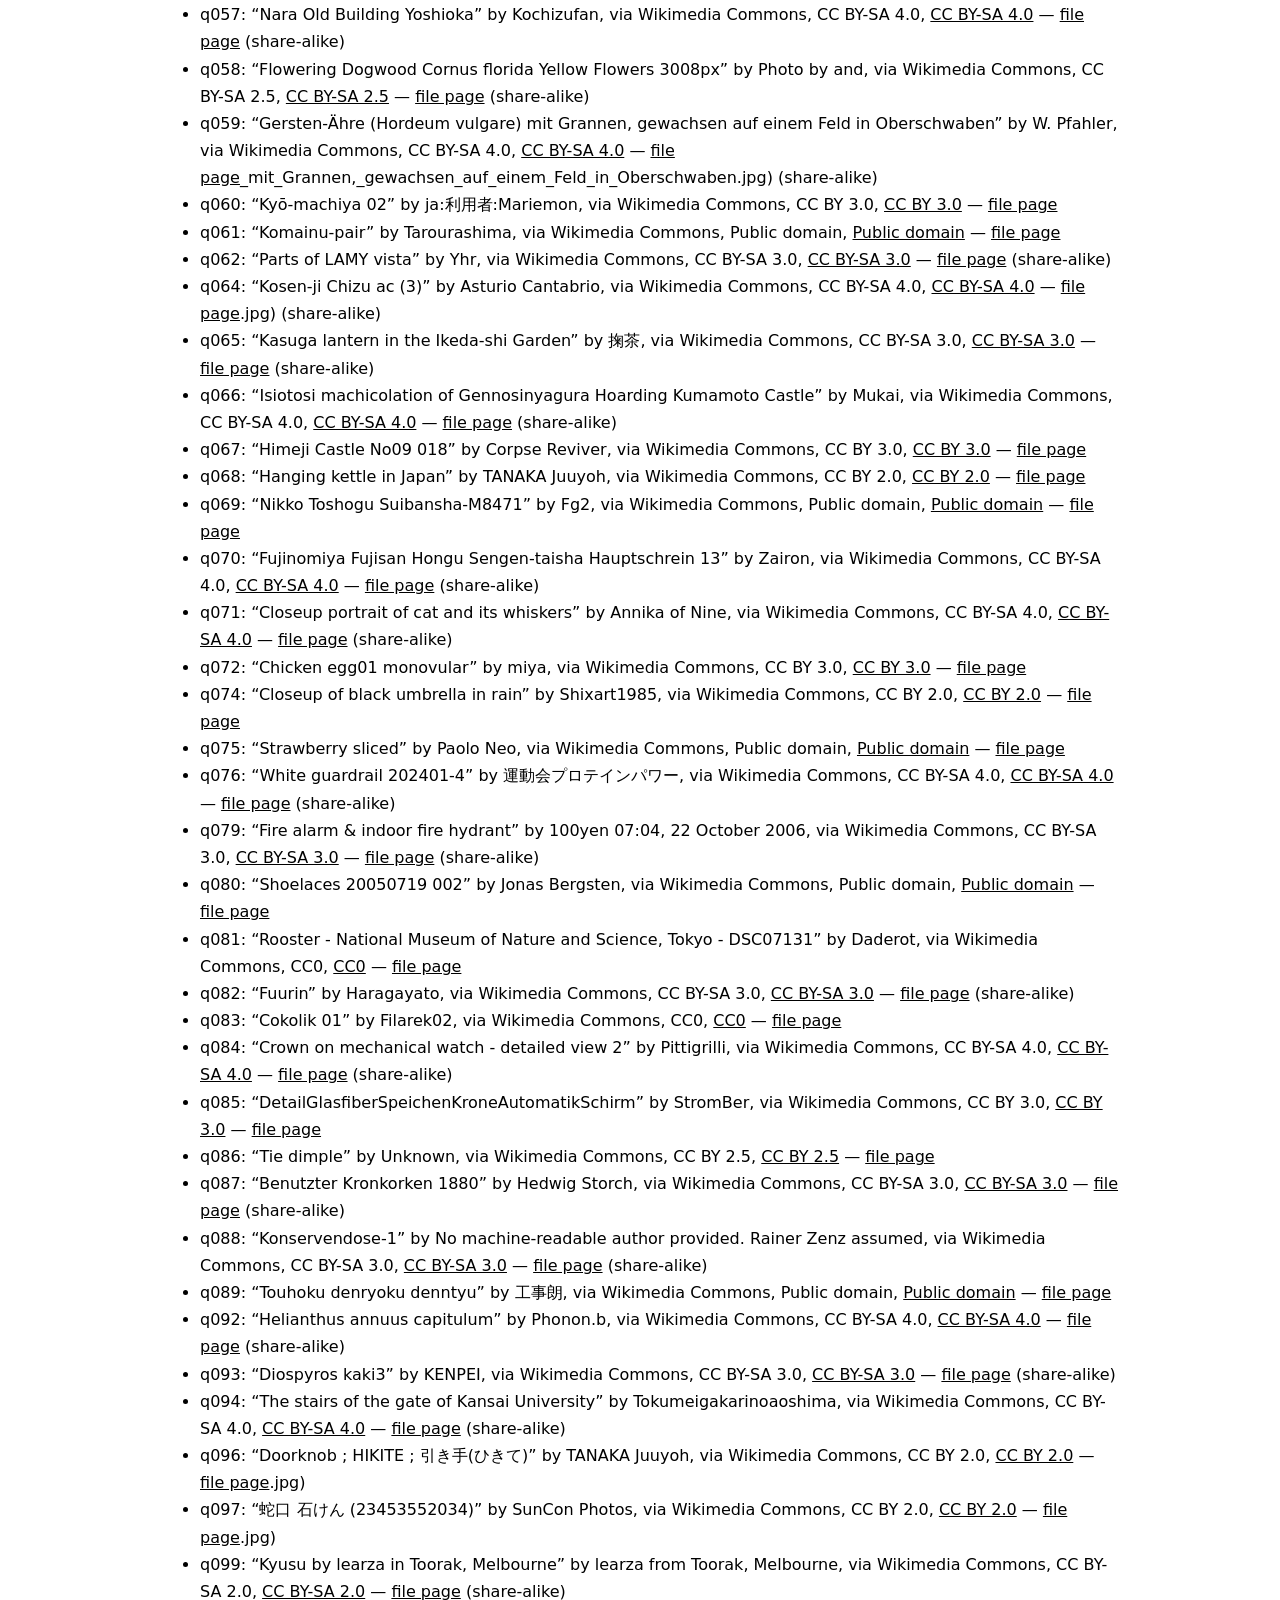
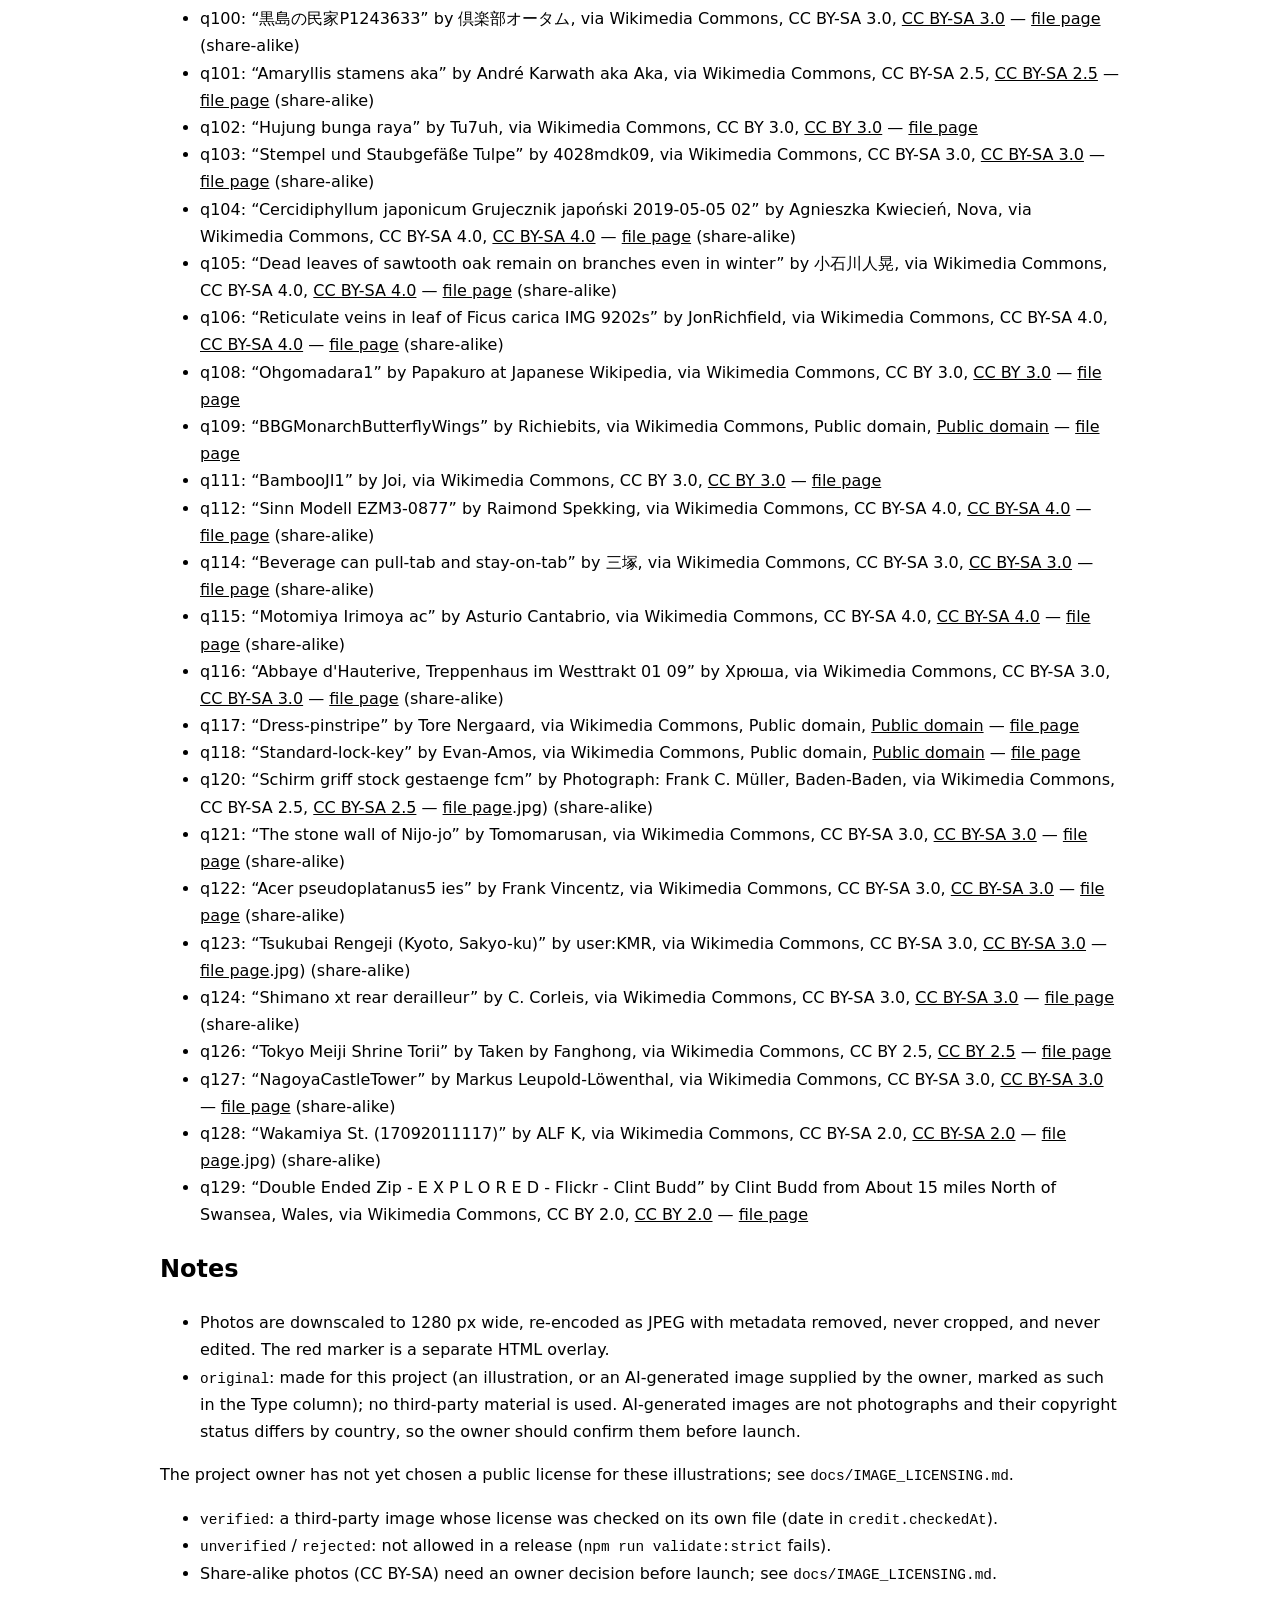
==== commit dd8bf008: "Update game bundle: time attack and survival modes Co-Authored-By: Claude Sonnet 5.5 <noreply@anthro" ====
--- a/credits.html
+++ b/credits.html
@@ -5,7 +5,7 @@
 <p><a href="./">← ゲームにもどる / Back to the game</a></p>
 <h1>Image credits and verification status</h1>
 <p>_Generated by <code>npm run credits</code> from <code>data/questions.json</code>. Do not edit by hand._</p>
-<p>99 of 101 questions (101 playable, the rest on hold without a picture) use a photograph from Wikimedia Commons; 2 use an AI-generated image supplied by the project owner (not a photograph); 0 use an original illustration. Every photo keeps an original illustration as an automatic fallback (<code>assets/img/illustrations/</code>).</p>
+<p>99 of 111 questions (101 playable, the rest on hold without a picture) use a photograph from Wikimedia Commons; 2 use an AI-generated image supplied by the project owner (not a photograph); 0 use an original illustration. Every photo keeps an original illustration as an automatic fallback (<code>assets/img/illustrations/</code>).</p>
 <p>"Fact status" is separate from the image license: it says whether the Japanese/English names and the trivia were checked against references.</p>
 <div class="tw"><table><thead><tr><th>ID</th><th>Answer</th><th>Image file</th><th>Type</th><th>Author</th><th>License</th><th>Share-alike</th><th>Source</th><th>Image status</th><th>Fallback</th><th>Fact status</th></tr></thead><tbody>
 <tr><td>q001</td><td>切先</td><td><code>assets/img/q/knife-kissaki.jpg</code></td><td>photo</td><td>Datariumrex</td><td><a href="http://creativecommons.org/publicdomain/zero/1.0/deed.en" rel="noopener noreferrer" target="_blank">CC0</a></td><td>no</td><td><a href="https://commons.wikimedia.org/wiki/File:13._Peeler_and_kitchen_knife.jpg" rel="noopener noreferrer" target="_blank">file page</a></td><td>verified</td><td><code>assets/img/illustrations/knife-kissaki.svg</code></td><td>verified</td></tr>
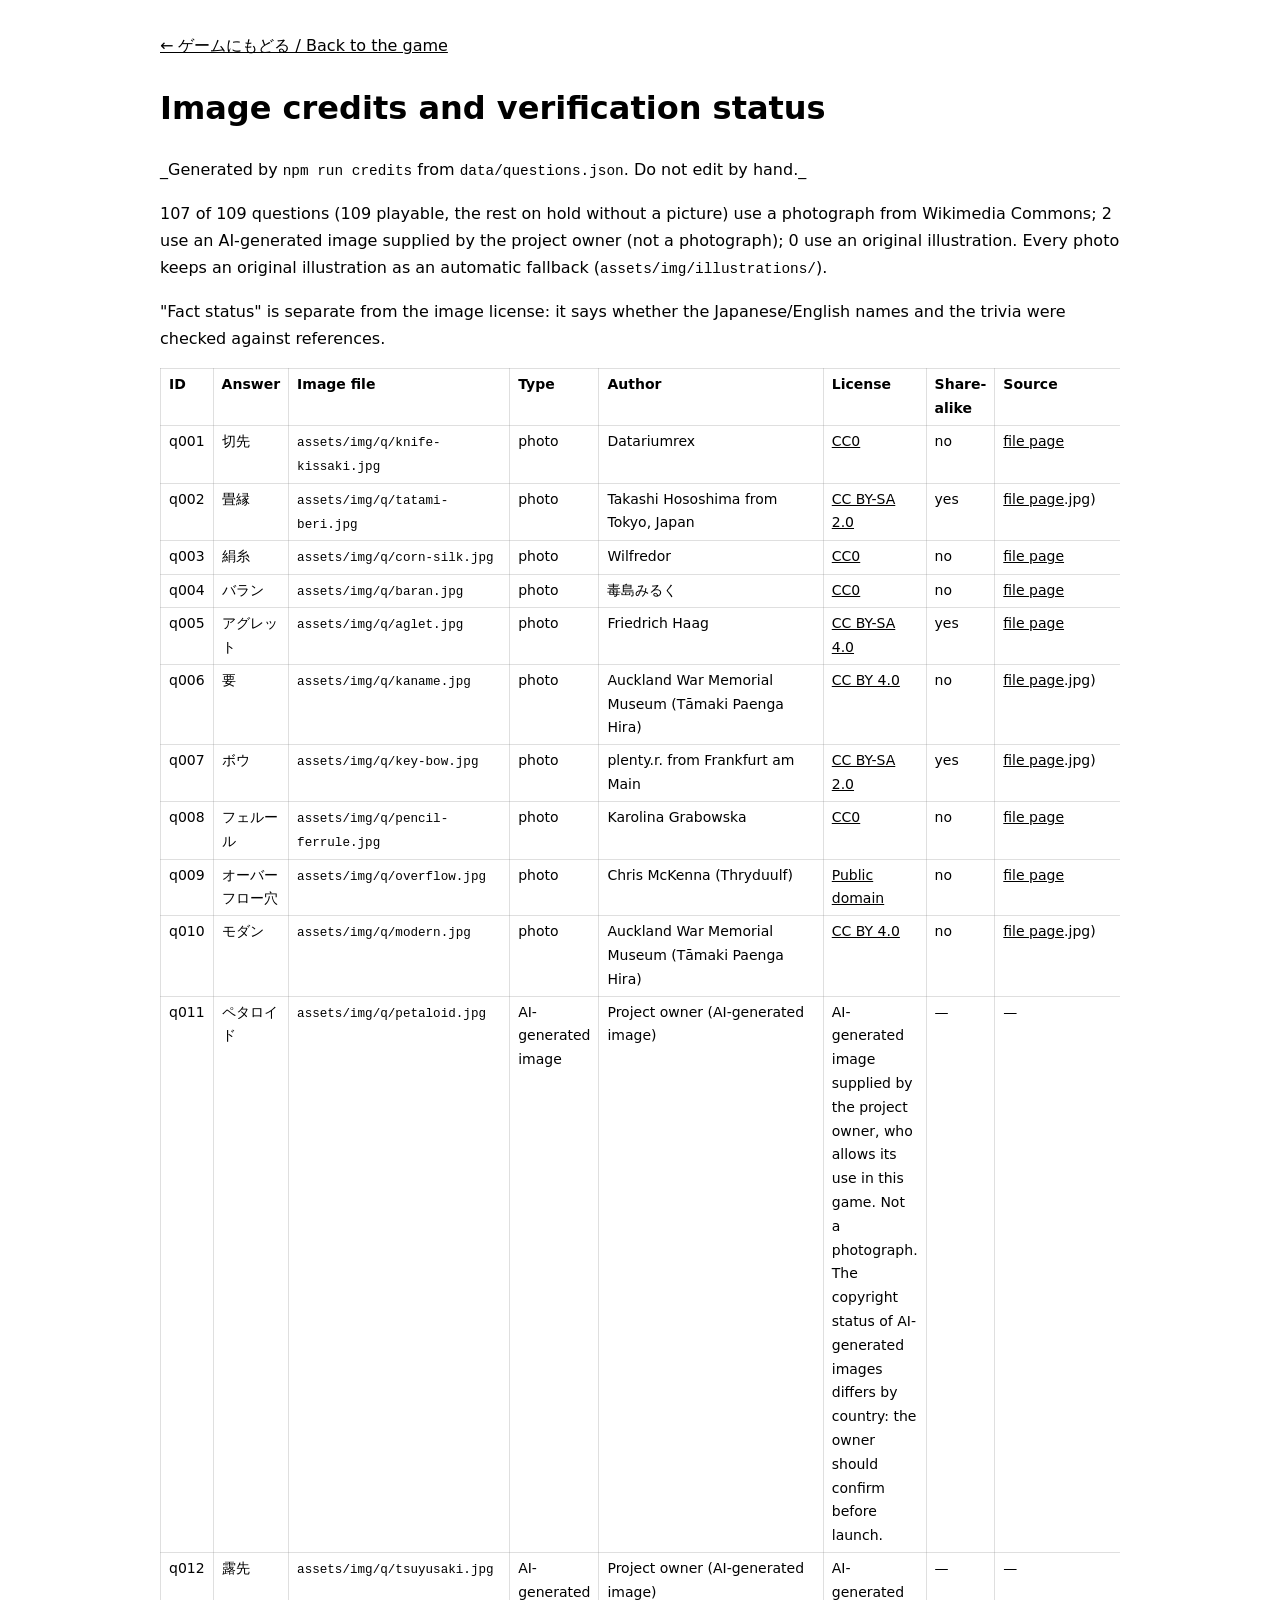
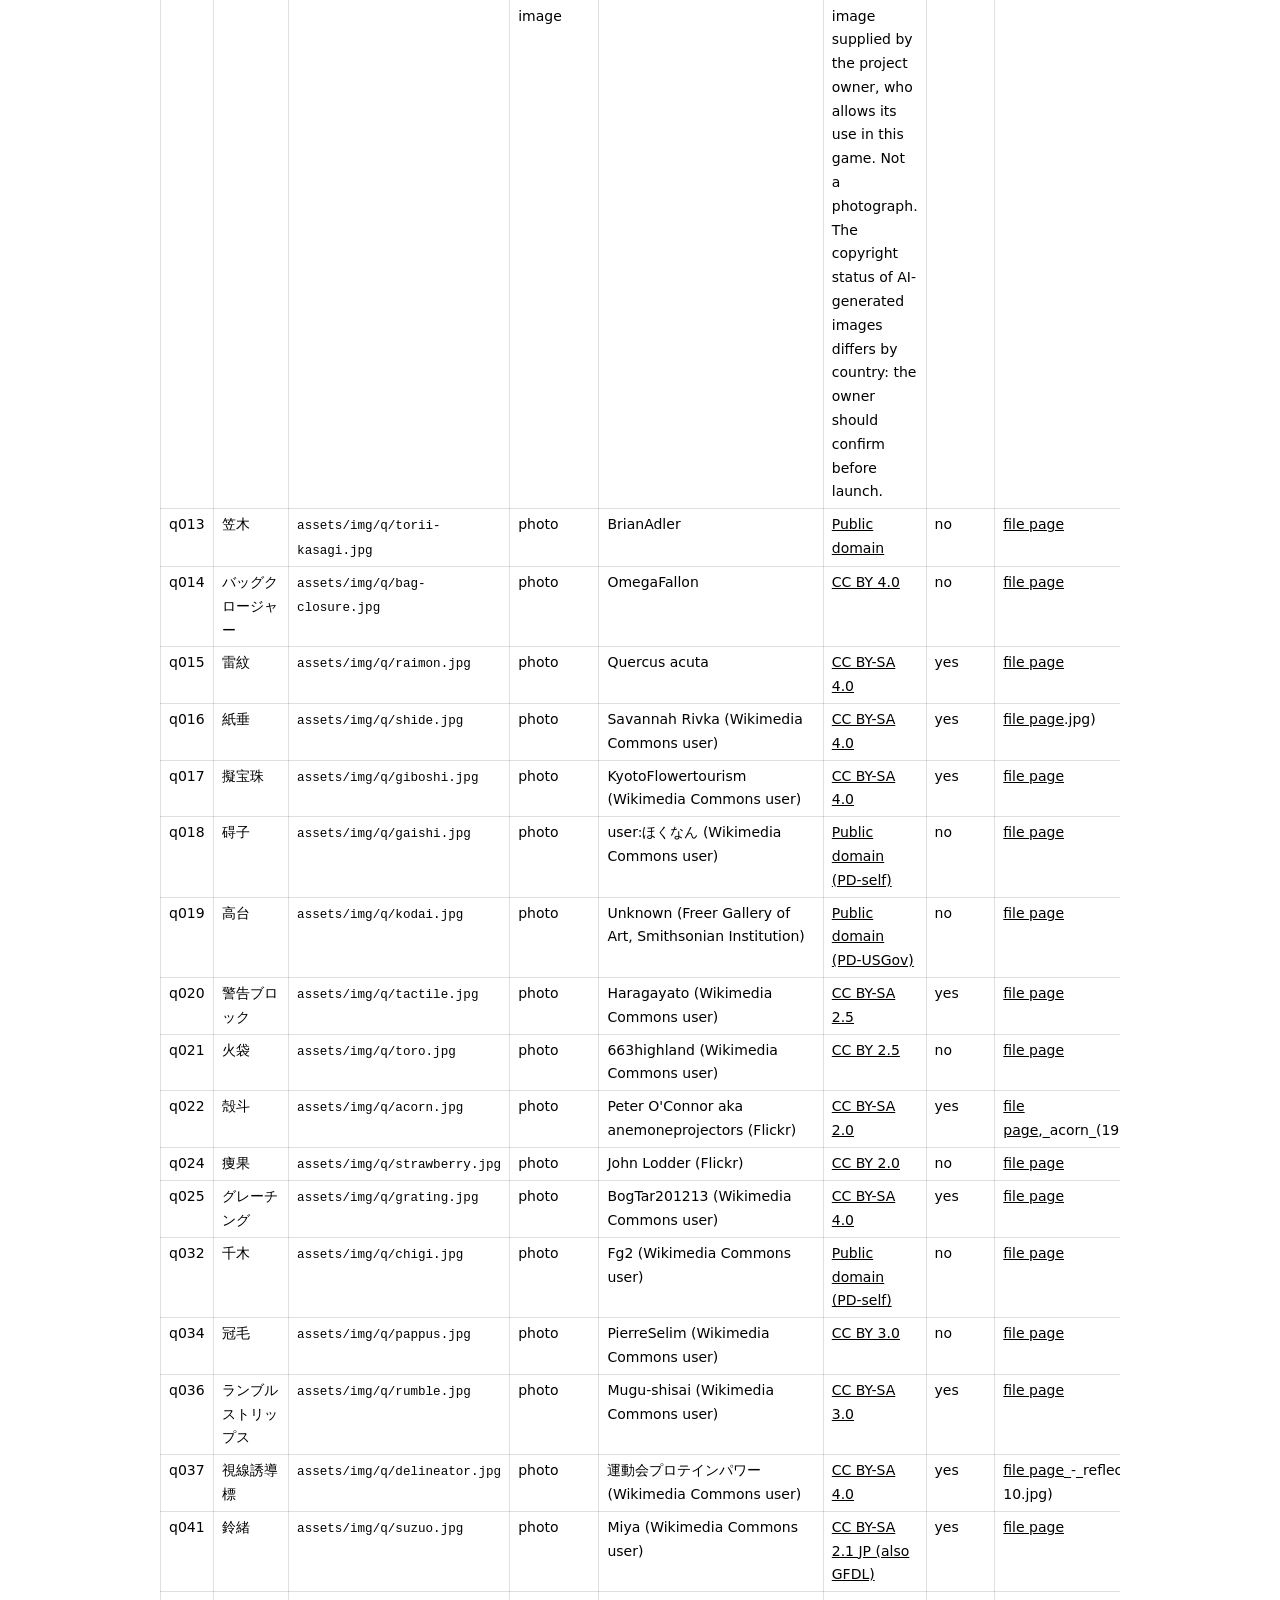
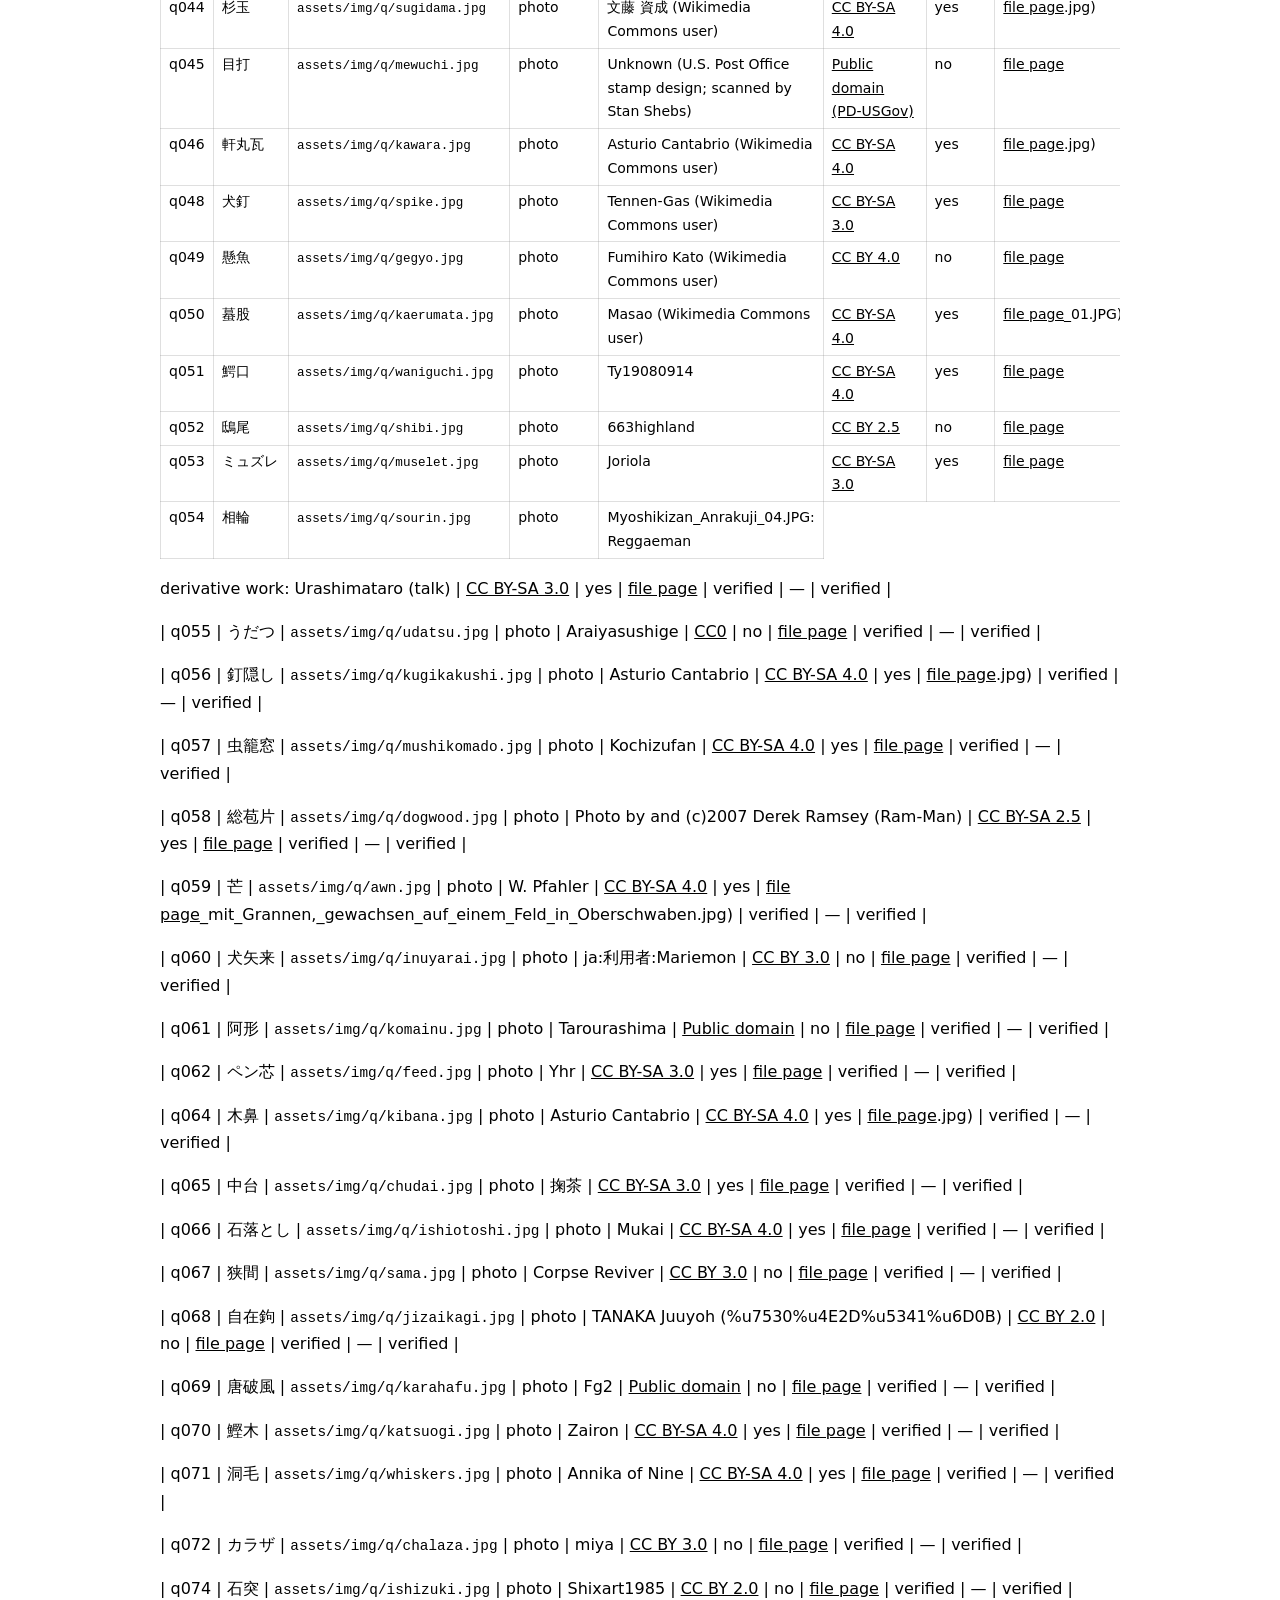
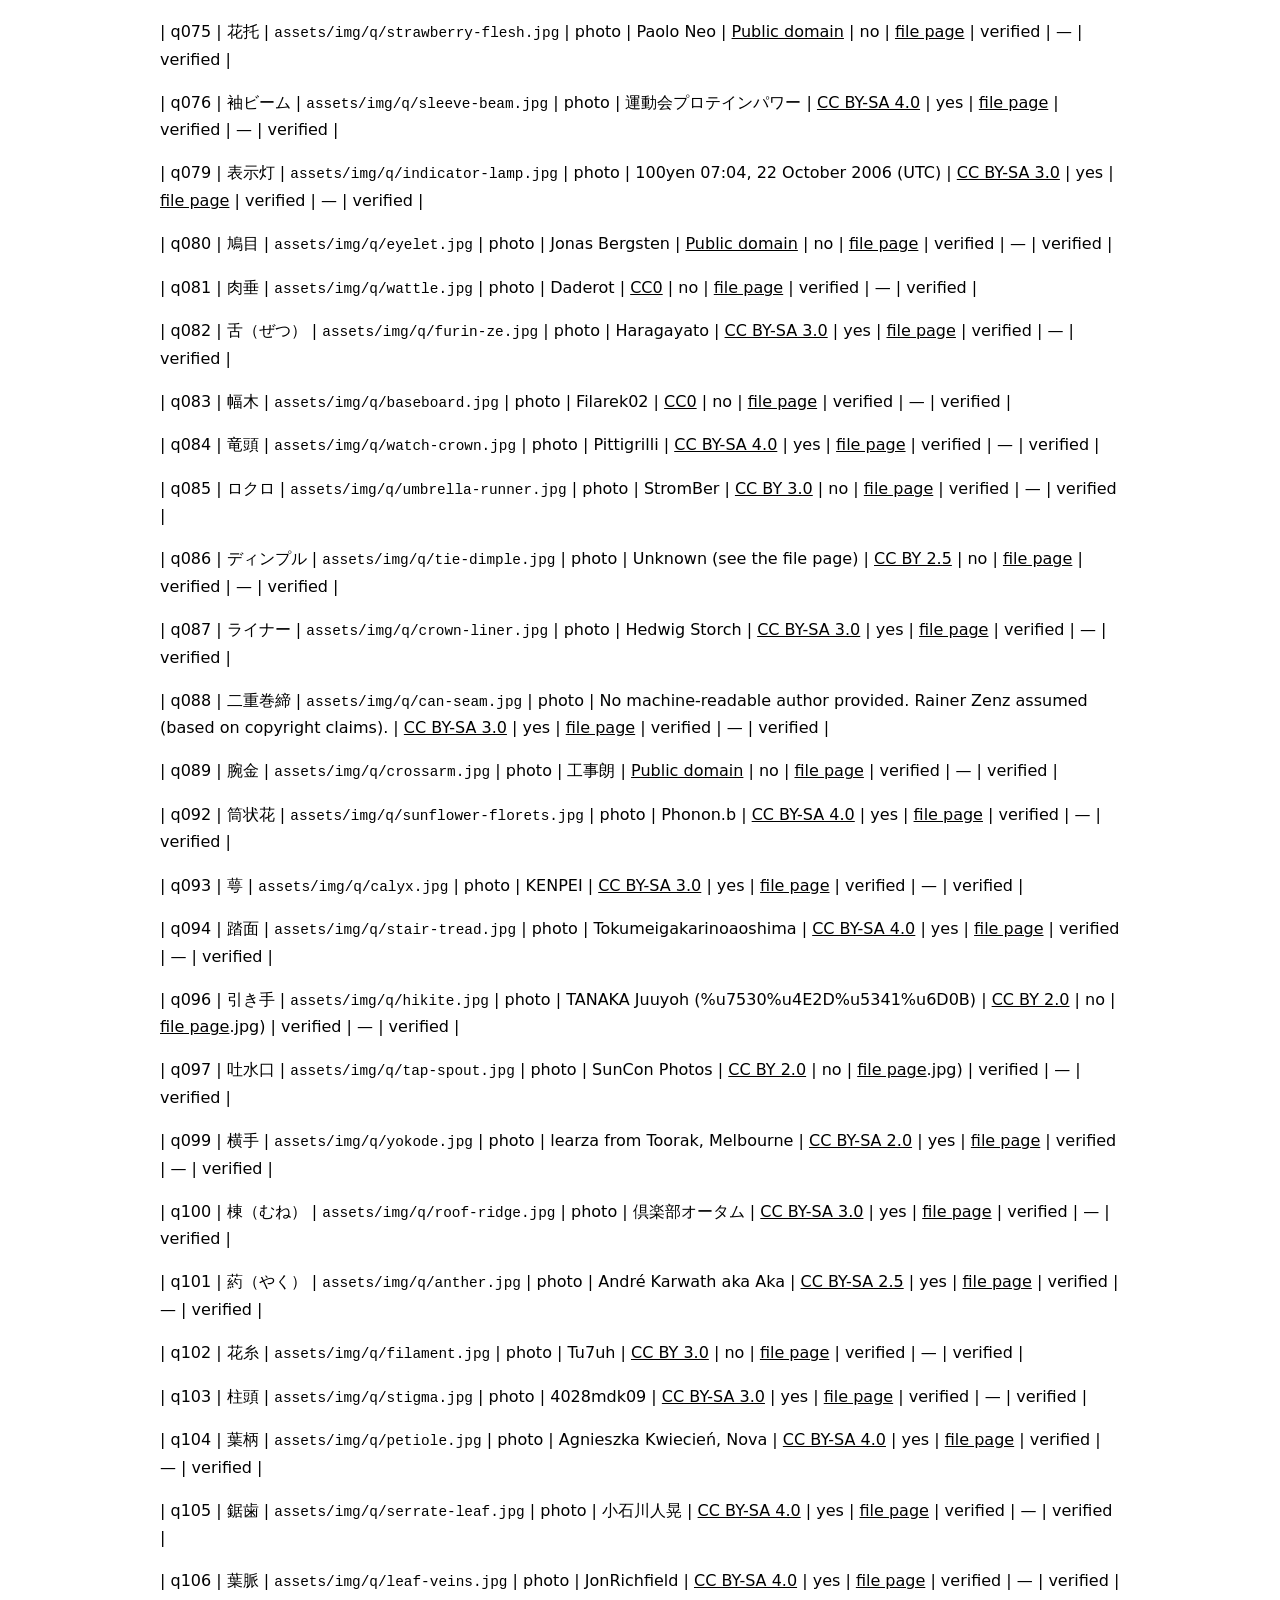
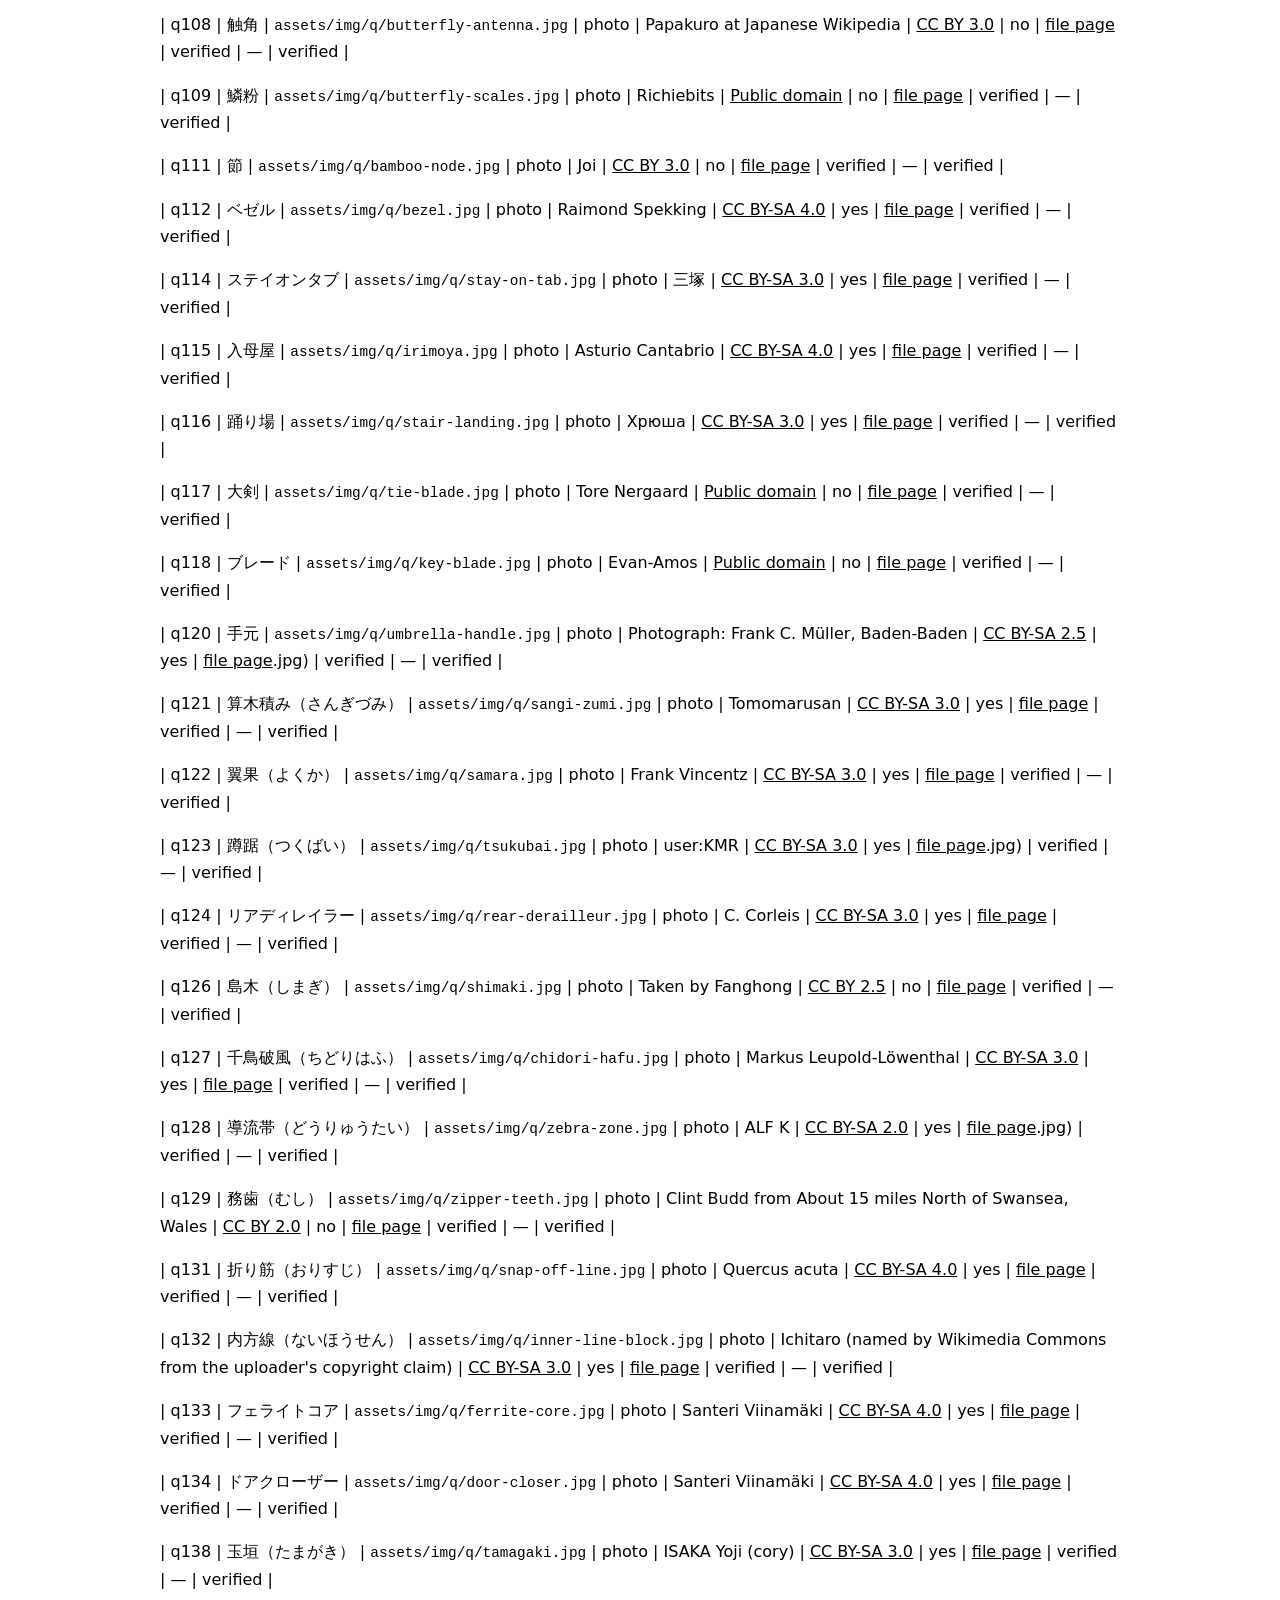
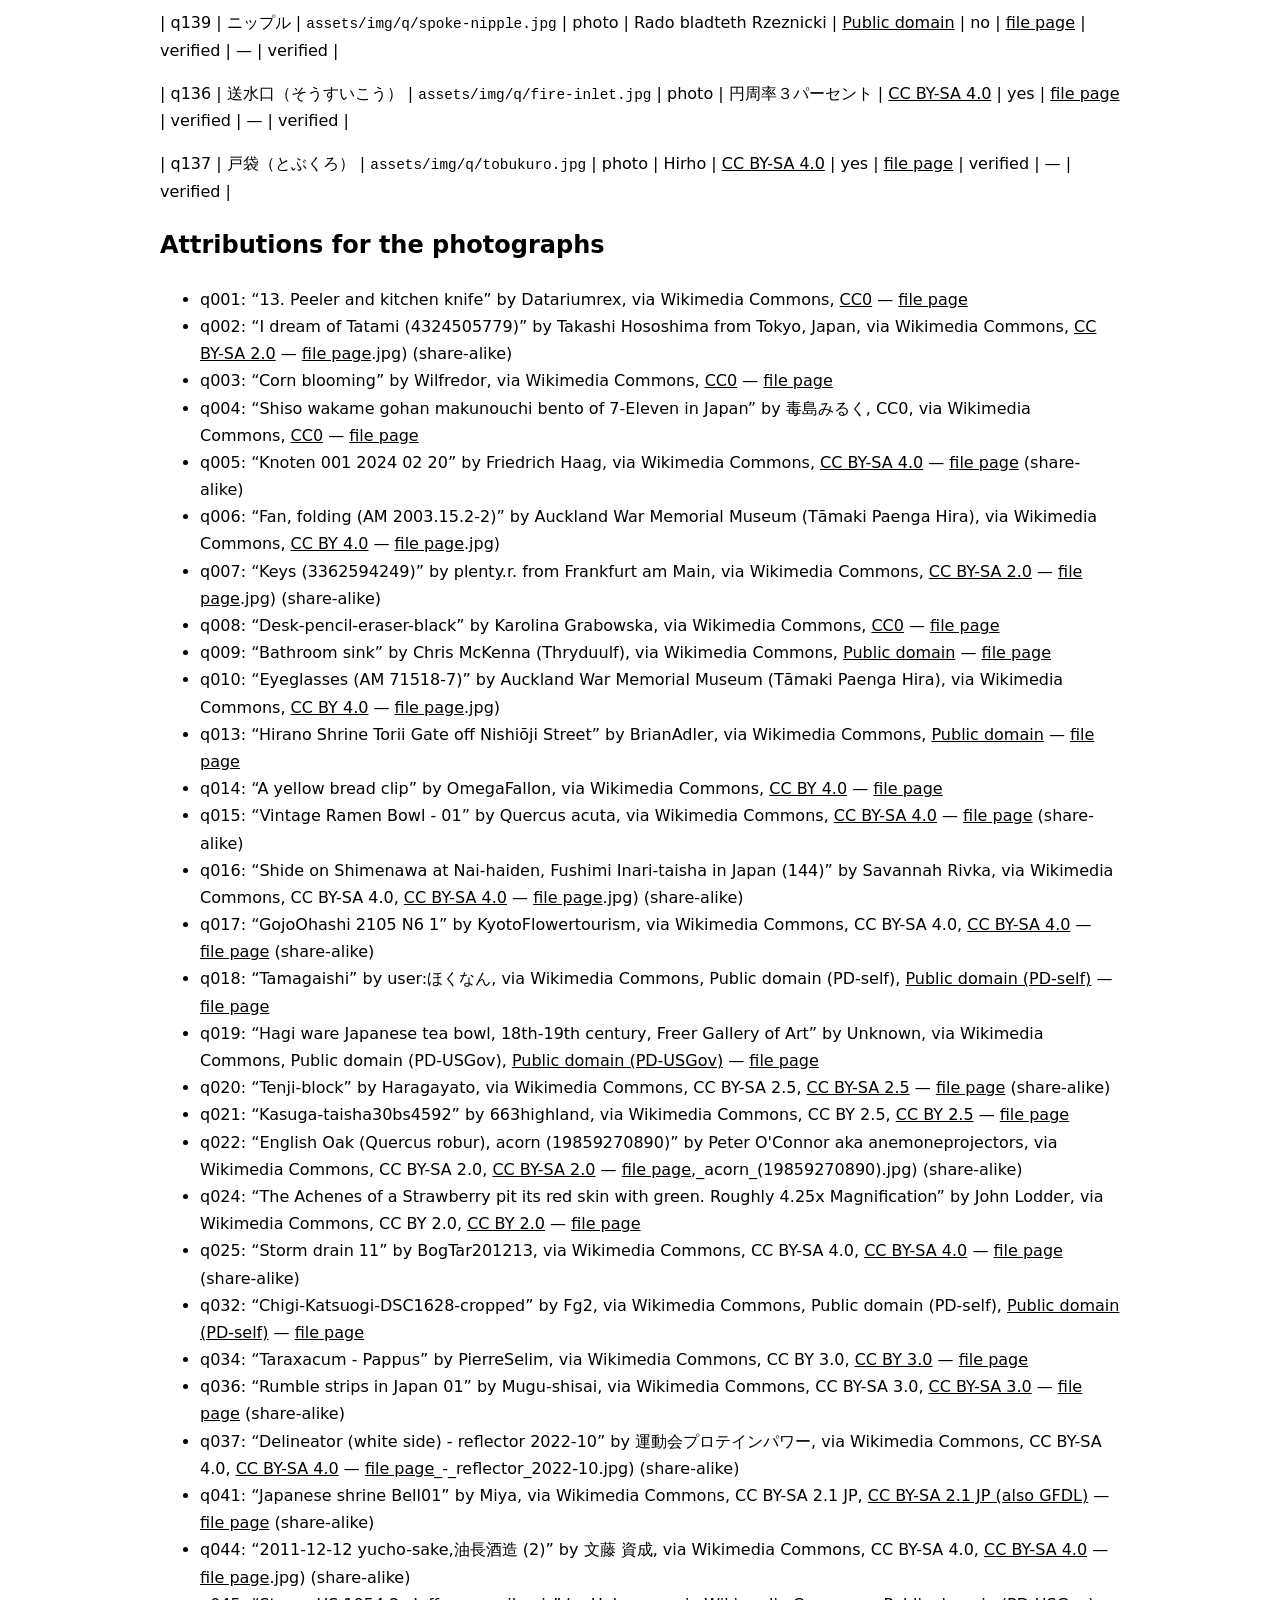
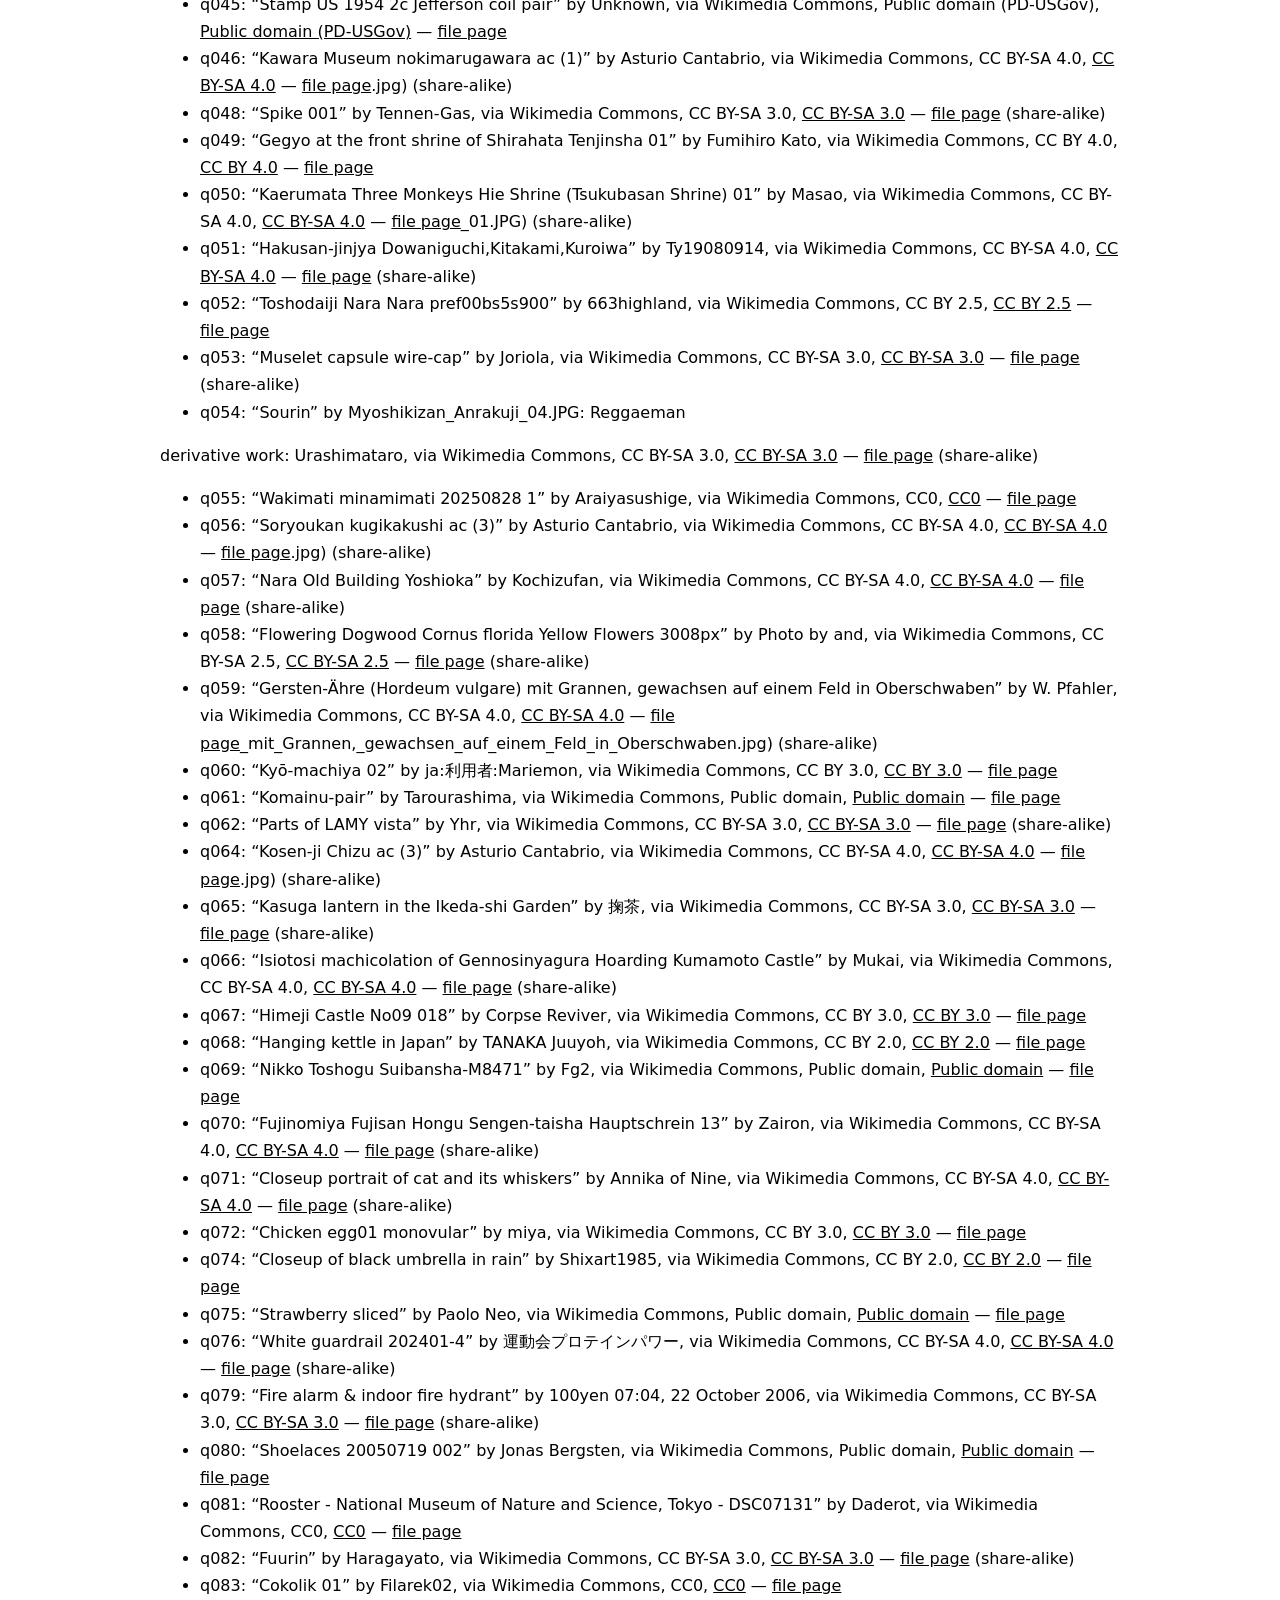
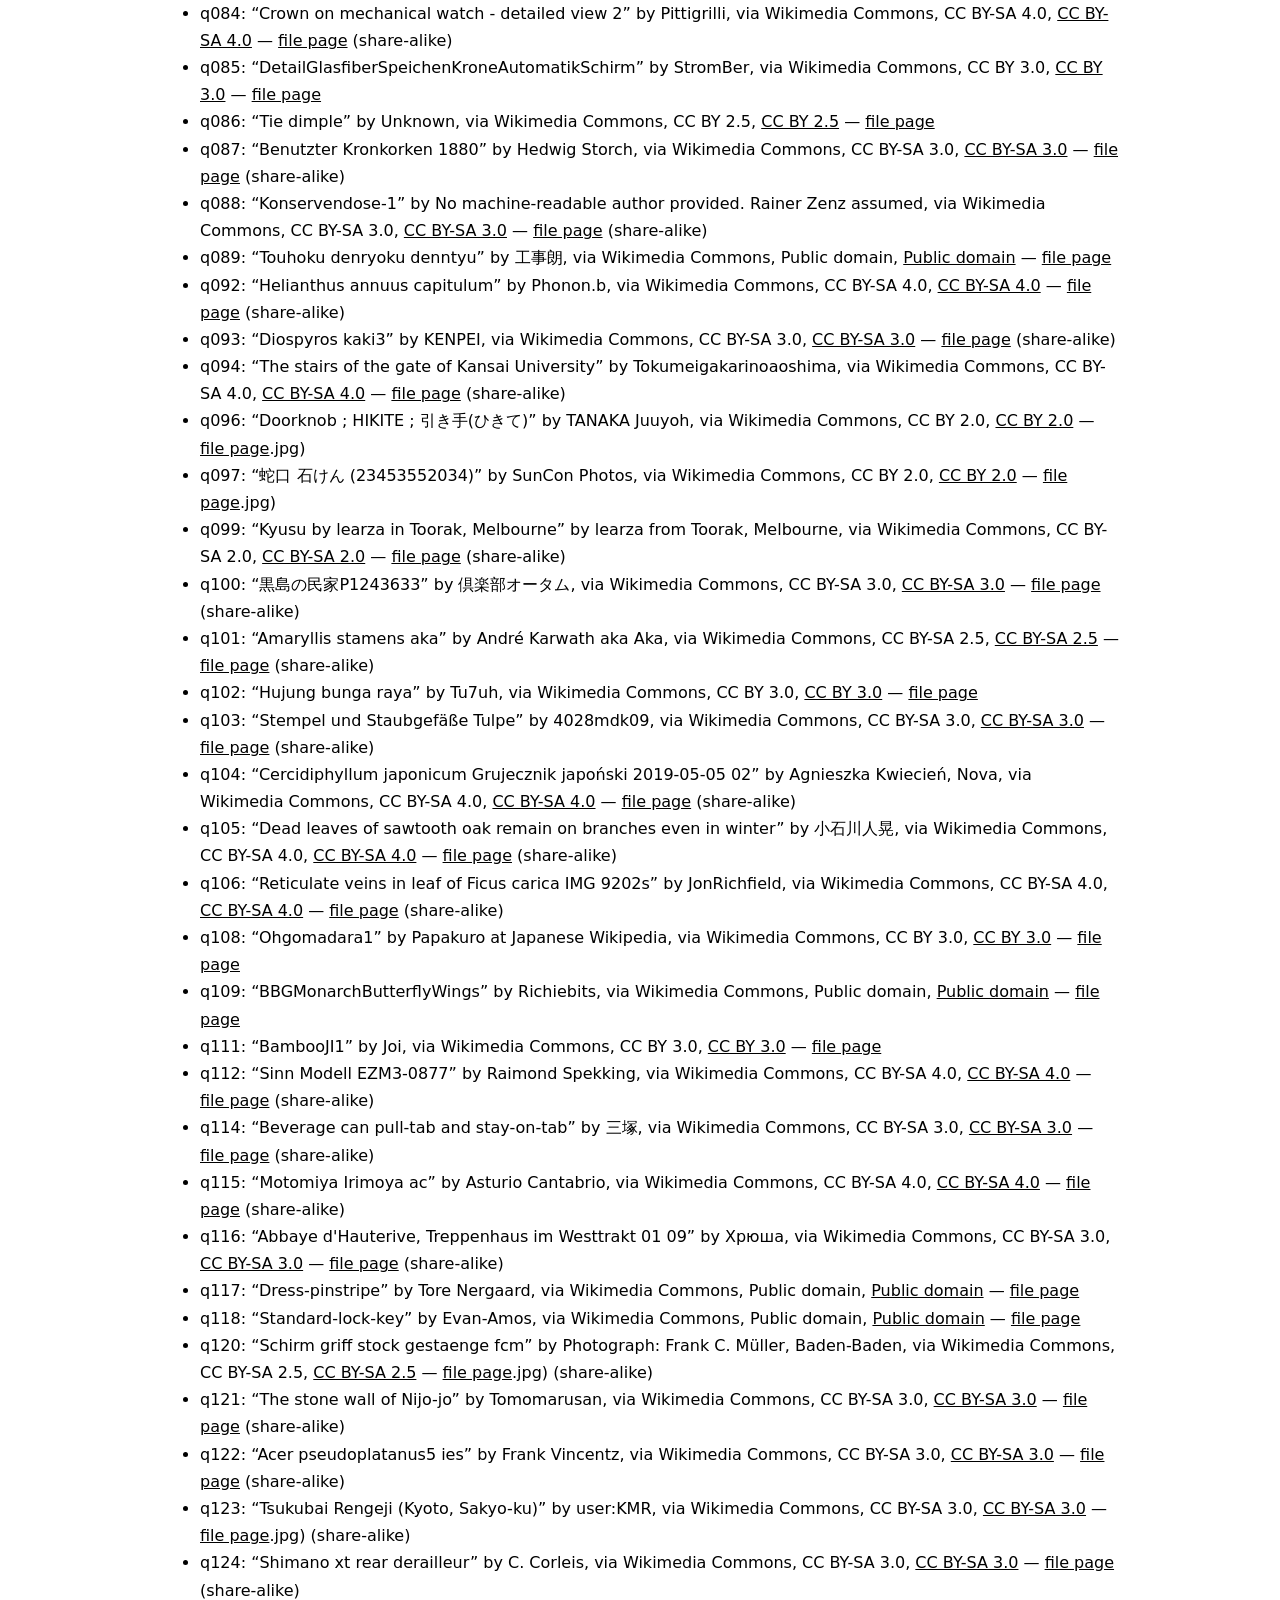
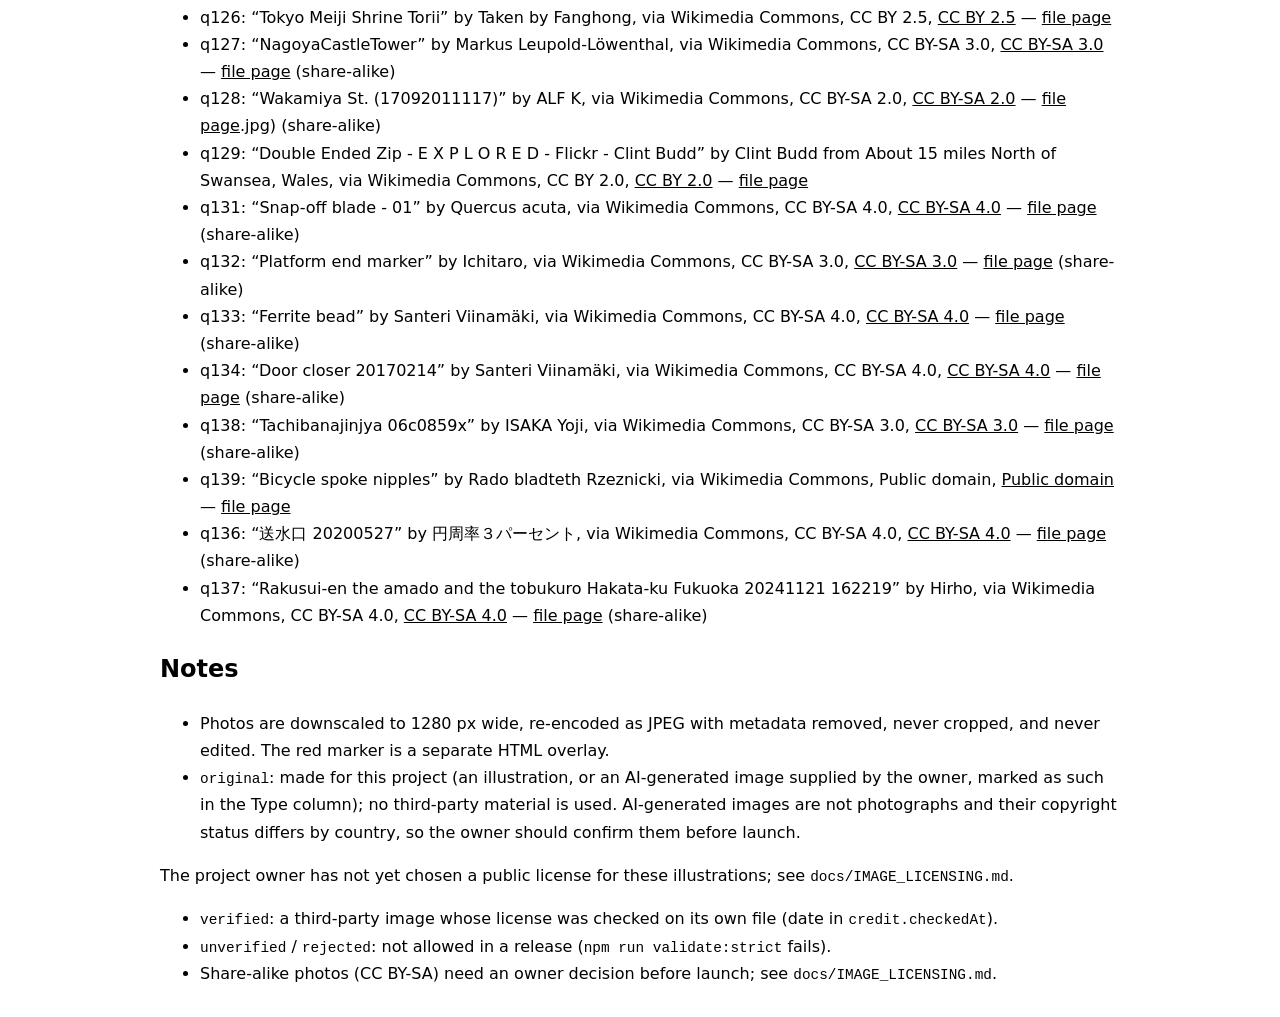
==== commit 2575cf65: "Update game bundle: 109 questions (B13) Co-Authored-By: Claude Sonnet 5.5 <noreply@anthropic.com> Cl" ====
--- a/credits.html
+++ b/credits.html
@@ -5,7 +5,7 @@
 <p><a href="./">← ゲームにもどる / Back to the game</a></p>
 <h1>Image credits and verification status</h1>
 <p>_Generated by <code>npm run credits</code> from <code>data/questions.json</code>. Do not edit by hand._</p>
-<p>99 of 111 questions (101 playable, the rest on hold without a picture) use a photograph from Wikimedia Commons; 2 use an AI-generated image supplied by the project owner (not a photograph); 0 use an original illustration. Every photo keeps an original illustration as an automatic fallback (<code>assets/img/illustrations/</code>).</p>
+<p>107 of 109 questions (109 playable, the rest on hold without a picture) use a photograph from Wikimedia Commons; 2 use an AI-generated image supplied by the project owner (not a photograph); 0 use an original illustration. Every photo keeps an original illustration as an automatic fallback (<code>assets/img/illustrations/</code>).</p>
 <p>"Fact status" is separate from the image license: it says whether the Japanese/English names and the trivia were checked against references.</p>
 <div class="tw"><table><thead><tr><th>ID</th><th>Answer</th><th>Image file</th><th>Type</th><th>Author</th><th>License</th><th>Share-alike</th><th>Source</th><th>Image status</th><th>Fallback</th><th>Fact status</th></tr></thead><tbody>
 <tr><td>q001</td><td>切先</td><td><code>assets/img/q/knife-kissaki.jpg</code></td><td>photo</td><td>Datariumrex</td><td><a href="http://creativecommons.org/publicdomain/zero/1.0/deed.en" rel="noopener noreferrer" target="_blank">CC0</a></td><td>no</td><td><a href="https://commons.wikimedia.org/wiki/File:13._Peeler_and_kitchen_knife.jpg" rel="noopener noreferrer" target="_blank">file page</a></td><td>verified</td><td><code>assets/img/illustrations/knife-kissaki.svg</code></td><td>verified</td></tr>
@@ -111,6 +111,14 @@
 <p>| q127 | 千鳥破風（ちどりはふ） | <code>assets/img/q/chidori-hafu.jpg</code> | photo | Markus Leupold-Löwenthal | <a href="https://creativecommons.org/licenses/by-sa/3.0" rel="noopener noreferrer" target="_blank">CC BY-SA 3.0</a> | yes | <a href="https://commons.wikimedia.org/wiki/File:NagoyaCastleTower.jpg" rel="noopener noreferrer" target="_blank">file page</a> | verified | — | verified |</p>
 <p>| q128 | 導流帯（どうりゅうたい） | <code>assets/img/q/zebra-zone.jpg</code> | photo | ALF K | <a href="https://creativecommons.org/licenses/by-sa/2.0" rel="noopener noreferrer" target="_blank">CC BY-SA 2.0</a> | yes | <a href="https://commons.wikimedia.org/wiki/File:Wakamiya_St._(17092011117" rel="noopener noreferrer" target="_blank">file page</a>.jpg) | verified | — | verified |</p>
 <p>| q129 | 務歯（むし） | <code>assets/img/q/zipper-teeth.jpg</code> | photo | Clint Budd from About 15 miles North of Swansea, Wales | <a href="https://creativecommons.org/licenses/by/2.0" rel="noopener noreferrer" target="_blank">CC BY 2.0</a> | no | <a href="https://commons.wikimedia.org/wiki/File:Double_Ended_Zip_-_E_X_P_L_O_R_E_D_-_Flickr_-_Clint_Budd.jpg" rel="noopener noreferrer" target="_blank">file page</a> | verified | — | verified |</p>
+<p>| q131 | 折り筋（おりすじ） | <code>assets/img/q/snap-off-line.jpg</code> | photo | Quercus acuta | <a href="https://creativecommons.org/licenses/by-sa/4.0" rel="noopener noreferrer" target="_blank">CC BY-SA 4.0</a> | yes | <a href="https://commons.wikimedia.org/wiki/File:Snap-off_blade_-_01.jpg" rel="noopener noreferrer" target="_blank">file page</a> | verified | — | verified |</p>
+<p>| q132 | 内方線（ないほうせん） | <code>assets/img/q/inner-line-block.jpg</code> | photo | Ichitaro (named by Wikimedia Commons from the uploader's copyright claim) | <a href="https://creativecommons.org/licenses/by-sa/3.0" rel="noopener noreferrer" target="_blank">CC BY-SA 3.0</a> | yes | <a href="https://commons.wikimedia.org/wiki/File:Platform_end_marker.jpg" rel="noopener noreferrer" target="_blank">file page</a> | verified | — | verified |</p>
+<p>| q133 | フェライトコア | <code>assets/img/q/ferrite-core.jpg</code> | photo | Santeri Viinamäki | <a href="https://creativecommons.org/licenses/by-sa/4.0" rel="noopener noreferrer" target="_blank">CC BY-SA 4.0</a> | yes | <a href="https://commons.wikimedia.org/wiki/File:Ferrite_bead.jpg" rel="noopener noreferrer" target="_blank">file page</a> | verified | — | verified |</p>
+<p>| q134 | ドアクローザー | <code>assets/img/q/door-closer.jpg</code> | photo | Santeri Viinamäki | <a href="https://creativecommons.org/licenses/by-sa/4.0" rel="noopener noreferrer" target="_blank">CC BY-SA 4.0</a> | yes | <a href="https://commons.wikimedia.org/wiki/File:Door_closer_20170214.jpg" rel="noopener noreferrer" target="_blank">file page</a> | verified | — | verified |</p>
+<p>| q138 | 玉垣（たまがき） | <code>assets/img/q/tamagaki.jpg</code> | photo | ISAKA Yoji (cory) | <a href="http://creativecommons.org/licenses/by-sa/3.0/" rel="noopener noreferrer" target="_blank">CC BY-SA 3.0</a> | yes | <a href="https://commons.wikimedia.org/wiki/File:Tachibanajinjya_06c0859x.jpg" rel="noopener noreferrer" target="_blank">file page</a> | verified | — | verified |</p>
+<p>| q139 | ニップル | <code>assets/img/q/spoke-nipple.jpg</code> | photo | Rado bladteth Rzeznicki | <a href="https://creativecommons.org/publicdomain/mark/1.0/" rel="noopener noreferrer" target="_blank">Public domain</a> | no | <a href="https://commons.wikimedia.org/wiki/File:Bicycle_spoke_nipples.jpg" rel="noopener noreferrer" target="_blank">file page</a> | verified | — | verified |</p>
+<p>| q136 | 送水口（そうすいこう） | <code>assets/img/q/fire-inlet.jpg</code> | photo | 円周率３パーセント | <a href="https://creativecommons.org/licenses/by-sa/4.0" rel="noopener noreferrer" target="_blank">CC BY-SA 4.0</a> | yes | <a href="https://commons.wikimedia.org/wiki/File:%E9%80%81%E6%B0%B4%E5%8F%A3_20200527.jpg" rel="noopener noreferrer" target="_blank">file page</a> | verified | — | verified |</p>
+<p>| q137 | 戸袋（とぶくろ） | <code>assets/img/q/tobukuro.jpg</code> | photo | Hirho | <a href="https://creativecommons.org/licenses/by-sa/4.0" rel="noopener noreferrer" target="_blank">CC BY-SA 4.0</a> | yes | <a href="https://commons.wikimedia.org/wiki/File:Rakusui-en_the_amado_and_the_tobukuro_Hakata-ku_Fukuoka_20241121_162219.jpg" rel="noopener noreferrer" target="_blank">file page</a> | verified | — | verified |</p>
 <h2>Attributions for the photographs</h2>
 <ul>
 <li>q001: “13. Peeler and kitchen knife” by Datariumrex, via Wikimedia Commons, <a href="http://creativecommons.org/publicdomain/zero/1.0/deed.en" rel="noopener noreferrer" target="_blank">CC0</a> — <a href="https://commons.wikimedia.org/wiki/File:13._Peeler_and_kitchen_knife.jpg" rel="noopener noreferrer" target="_blank">file page</a></li>
@@ -215,6 +223,14 @@
 <li>q127: “NagoyaCastleTower” by Markus Leupold-Löwenthal, via Wikimedia Commons, CC BY-SA 3.0, <a href="https://creativecommons.org/licenses/by-sa/3.0" rel="noopener noreferrer" target="_blank">CC BY-SA 3.0</a> — <a href="https://commons.wikimedia.org/wiki/File:NagoyaCastleTower.jpg" rel="noopener noreferrer" target="_blank">file page</a> (share-alike)</li>
 <li>q128: “Wakamiya St. (17092011117)” by ALF K, via Wikimedia Commons, CC BY-SA 2.0, <a href="https://creativecommons.org/licenses/by-sa/2.0" rel="noopener noreferrer" target="_blank">CC BY-SA 2.0</a> — <a href="https://commons.wikimedia.org/wiki/File:Wakamiya_St._(17092011117" rel="noopener noreferrer" target="_blank">file page</a>.jpg) (share-alike)</li>
 <li>q129: “Double Ended Zip - E X P L O R E D - Flickr - Clint Budd” by Clint Budd from About 15 miles North of Swansea, Wales, via Wikimedia Commons, CC BY 2.0, <a href="https://creativecommons.org/licenses/by/2.0" rel="noopener noreferrer" target="_blank">CC BY 2.0</a> — <a href="https://commons.wikimedia.org/wiki/File:Double_Ended_Zip_-_E_X_P_L_O_R_E_D_-_Flickr_-_Clint_Budd.jpg" rel="noopener noreferrer" target="_blank">file page</a></li>
+<li>q131: “Snap-off blade - 01” by Quercus acuta, via Wikimedia Commons, CC BY-SA 4.0, <a href="https://creativecommons.org/licenses/by-sa/4.0" rel="noopener noreferrer" target="_blank">CC BY-SA 4.0</a> — <a href="https://commons.wikimedia.org/wiki/File:Snap-off_blade_-_01.jpg" rel="noopener noreferrer" target="_blank">file page</a> (share-alike)</li>
+<li>q132: “Platform end marker” by Ichitaro, via Wikimedia Commons, CC BY-SA 3.0, <a href="https://creativecommons.org/licenses/by-sa/3.0" rel="noopener noreferrer" target="_blank">CC BY-SA 3.0</a> — <a href="https://commons.wikimedia.org/wiki/File:Platform_end_marker.jpg" rel="noopener noreferrer" target="_blank">file page</a> (share-alike)</li>
+<li>q133: “Ferrite bead” by Santeri Viinamäki, via Wikimedia Commons, CC BY-SA 4.0, <a href="https://creativecommons.org/licenses/by-sa/4.0" rel="noopener noreferrer" target="_blank">CC BY-SA 4.0</a> — <a href="https://commons.wikimedia.org/wiki/File:Ferrite_bead.jpg" rel="noopener noreferrer" target="_blank">file page</a> (share-alike)</li>
+<li>q134: “Door closer 20170214” by Santeri Viinamäki, via Wikimedia Commons, CC BY-SA 4.0, <a href="https://creativecommons.org/licenses/by-sa/4.0" rel="noopener noreferrer" target="_blank">CC BY-SA 4.0</a> — <a href="https://commons.wikimedia.org/wiki/File:Door_closer_20170214.jpg" rel="noopener noreferrer" target="_blank">file page</a> (share-alike)</li>
+<li>q138: “Tachibanajinjya 06c0859x” by ISAKA Yoji, via Wikimedia Commons, CC BY-SA 3.0, <a href="http://creativecommons.org/licenses/by-sa/3.0/" rel="noopener noreferrer" target="_blank">CC BY-SA 3.0</a> — <a href="https://commons.wikimedia.org/wiki/File:Tachibanajinjya_06c0859x.jpg" rel="noopener noreferrer" target="_blank">file page</a> (share-alike)</li>
+<li>q139: “Bicycle spoke nipples” by Rado bladteth Rzeznicki, via Wikimedia Commons, Public domain, <a href="https://creativecommons.org/publicdomain/mark/1.0/" rel="noopener noreferrer" target="_blank">Public domain</a> — <a href="https://commons.wikimedia.org/wiki/File:Bicycle_spoke_nipples.jpg" rel="noopener noreferrer" target="_blank">file page</a></li>
+<li>q136: “送水口 20200527” by 円周率３パーセント, via Wikimedia Commons, CC BY-SA 4.0, <a href="https://creativecommons.org/licenses/by-sa/4.0" rel="noopener noreferrer" target="_blank">CC BY-SA 4.0</a> — <a href="https://commons.wikimedia.org/wiki/File:%E9%80%81%E6%B0%B4%E5%8F%A3_20200527.jpg" rel="noopener noreferrer" target="_blank">file page</a> (share-alike)</li>
+<li>q137: “Rakusui-en the amado and the tobukuro Hakata-ku Fukuoka 20241121 162219” by Hirho, via Wikimedia Commons, CC BY-SA 4.0, <a href="https://creativecommons.org/licenses/by-sa/4.0" rel="noopener noreferrer" target="_blank">CC BY-SA 4.0</a> — <a href="https://commons.wikimedia.org/wiki/File:Rakusui-en_the_amado_and_the_tobukuro_Hakata-ku_Fukuoka_20241121_162219.jpg" rel="noopener noreferrer" target="_blank">file page</a> (share-alike)</li>
 </ul>
 <h2>Notes</h2>
 <ul>
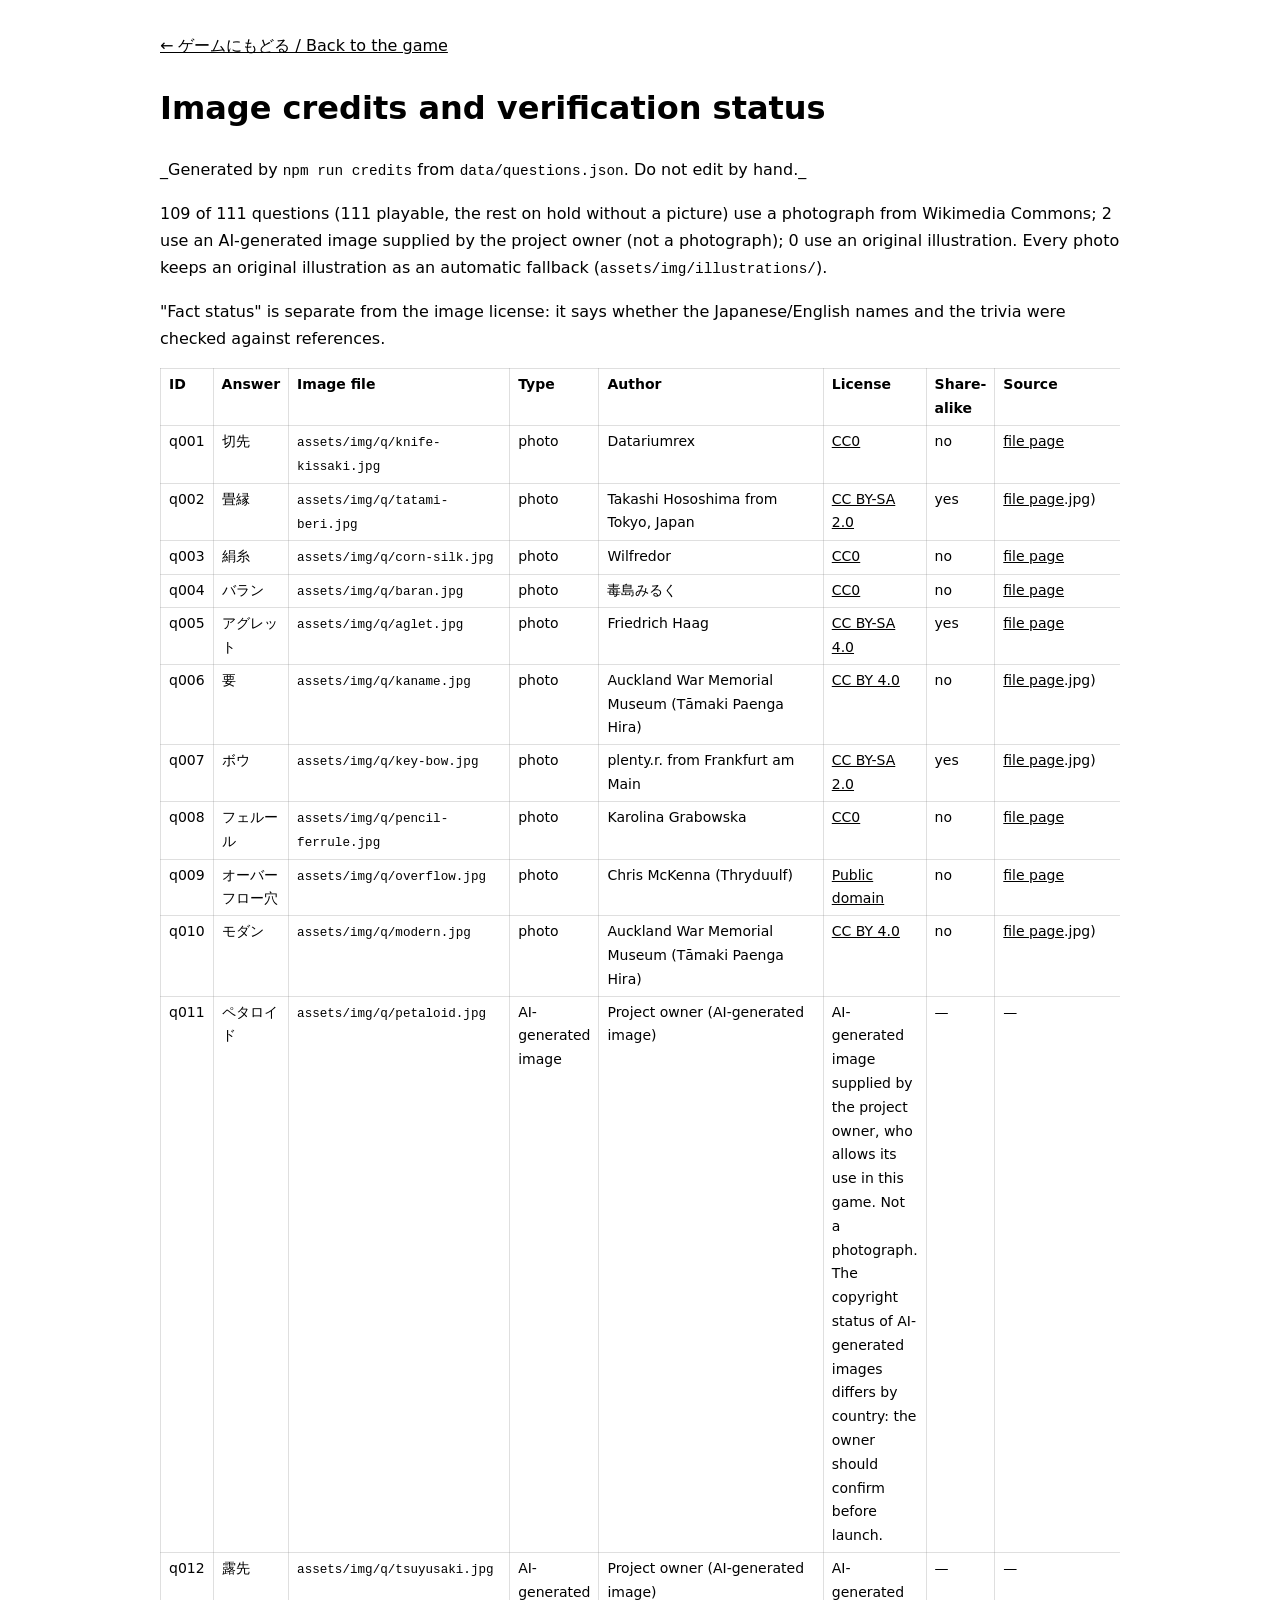
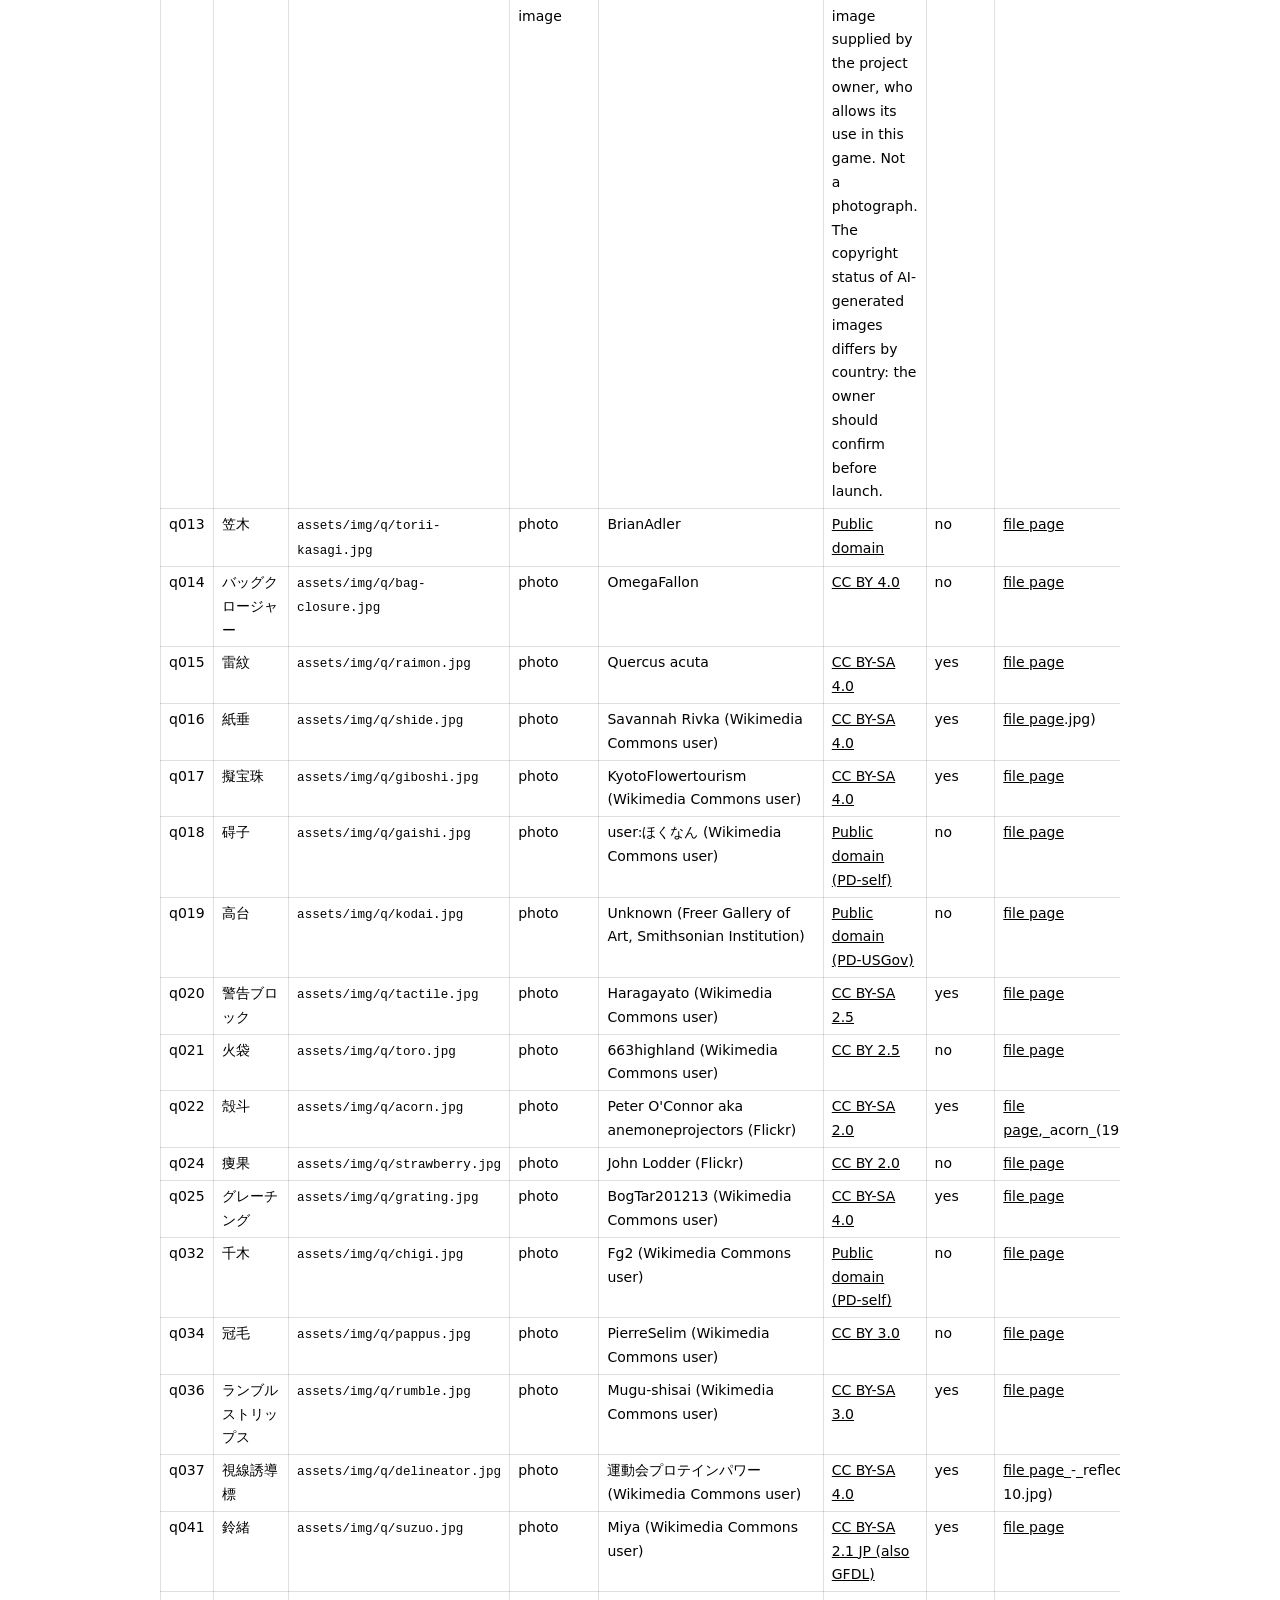
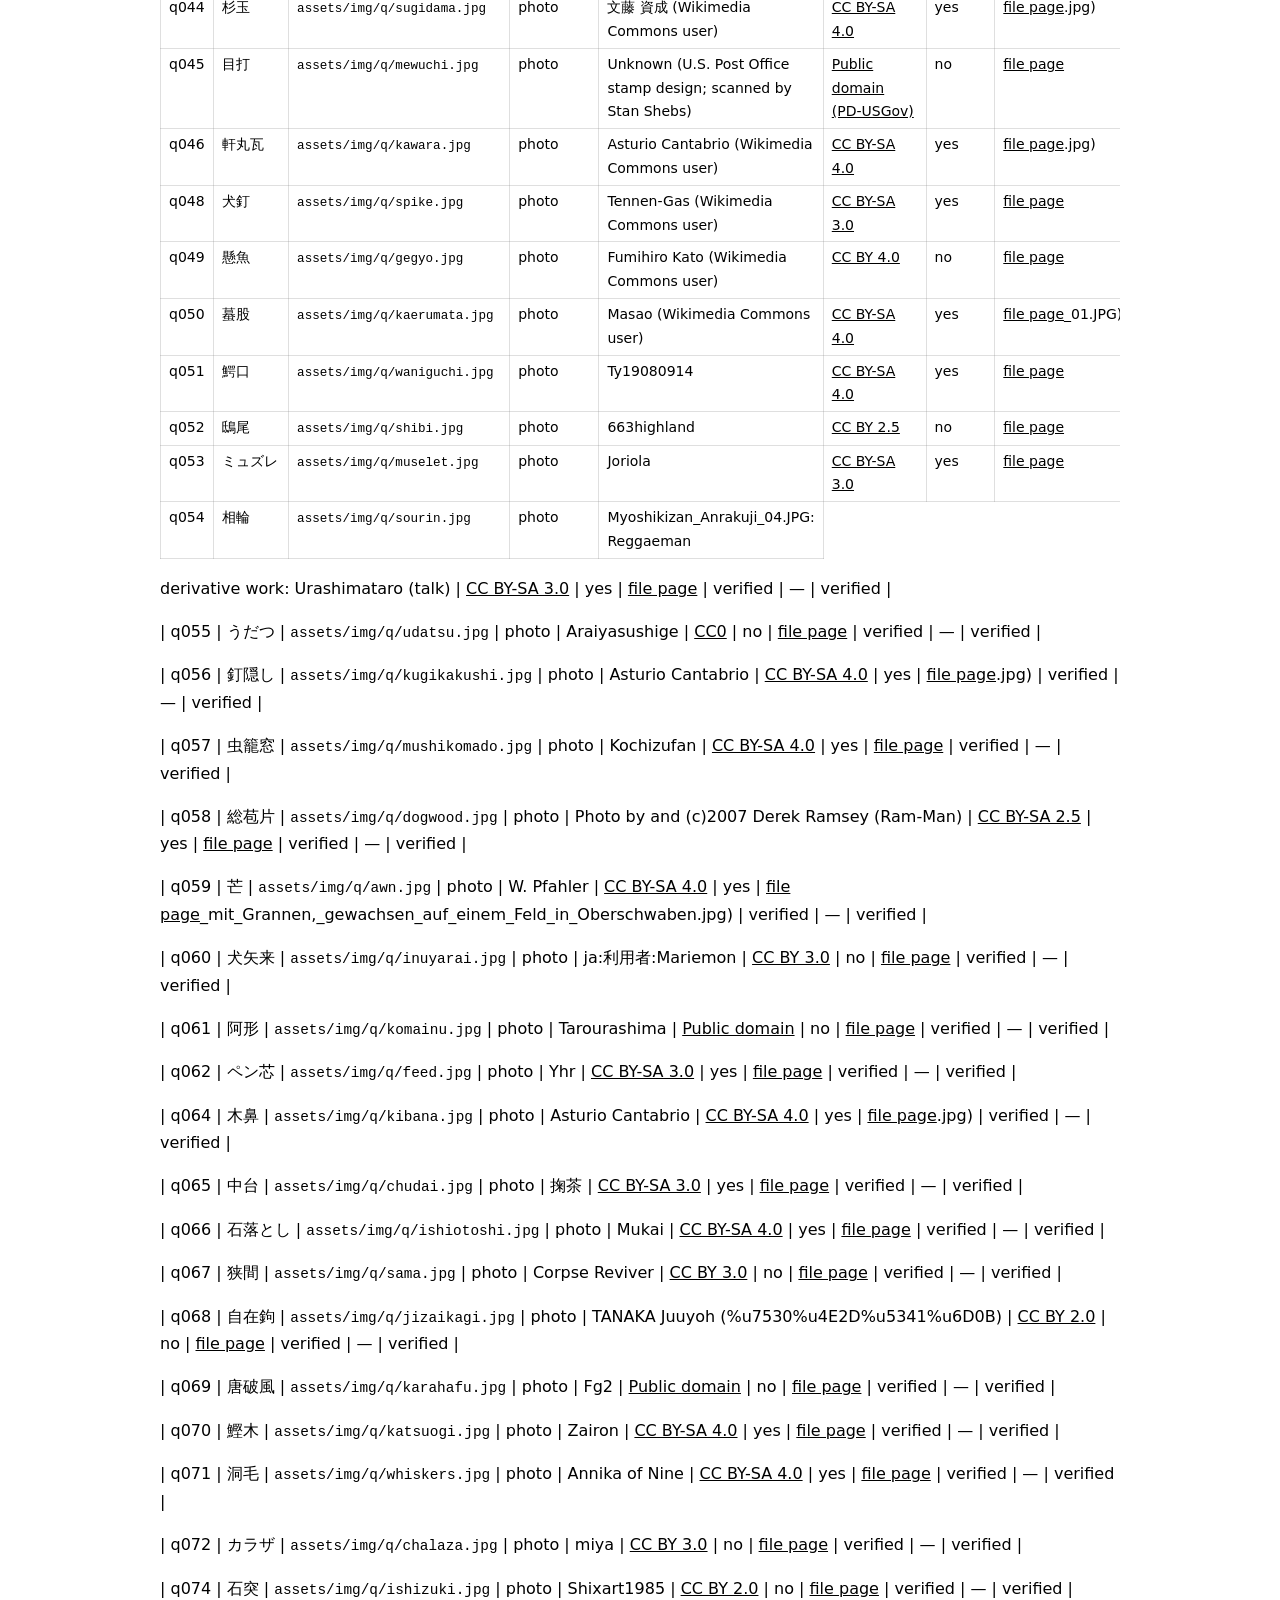
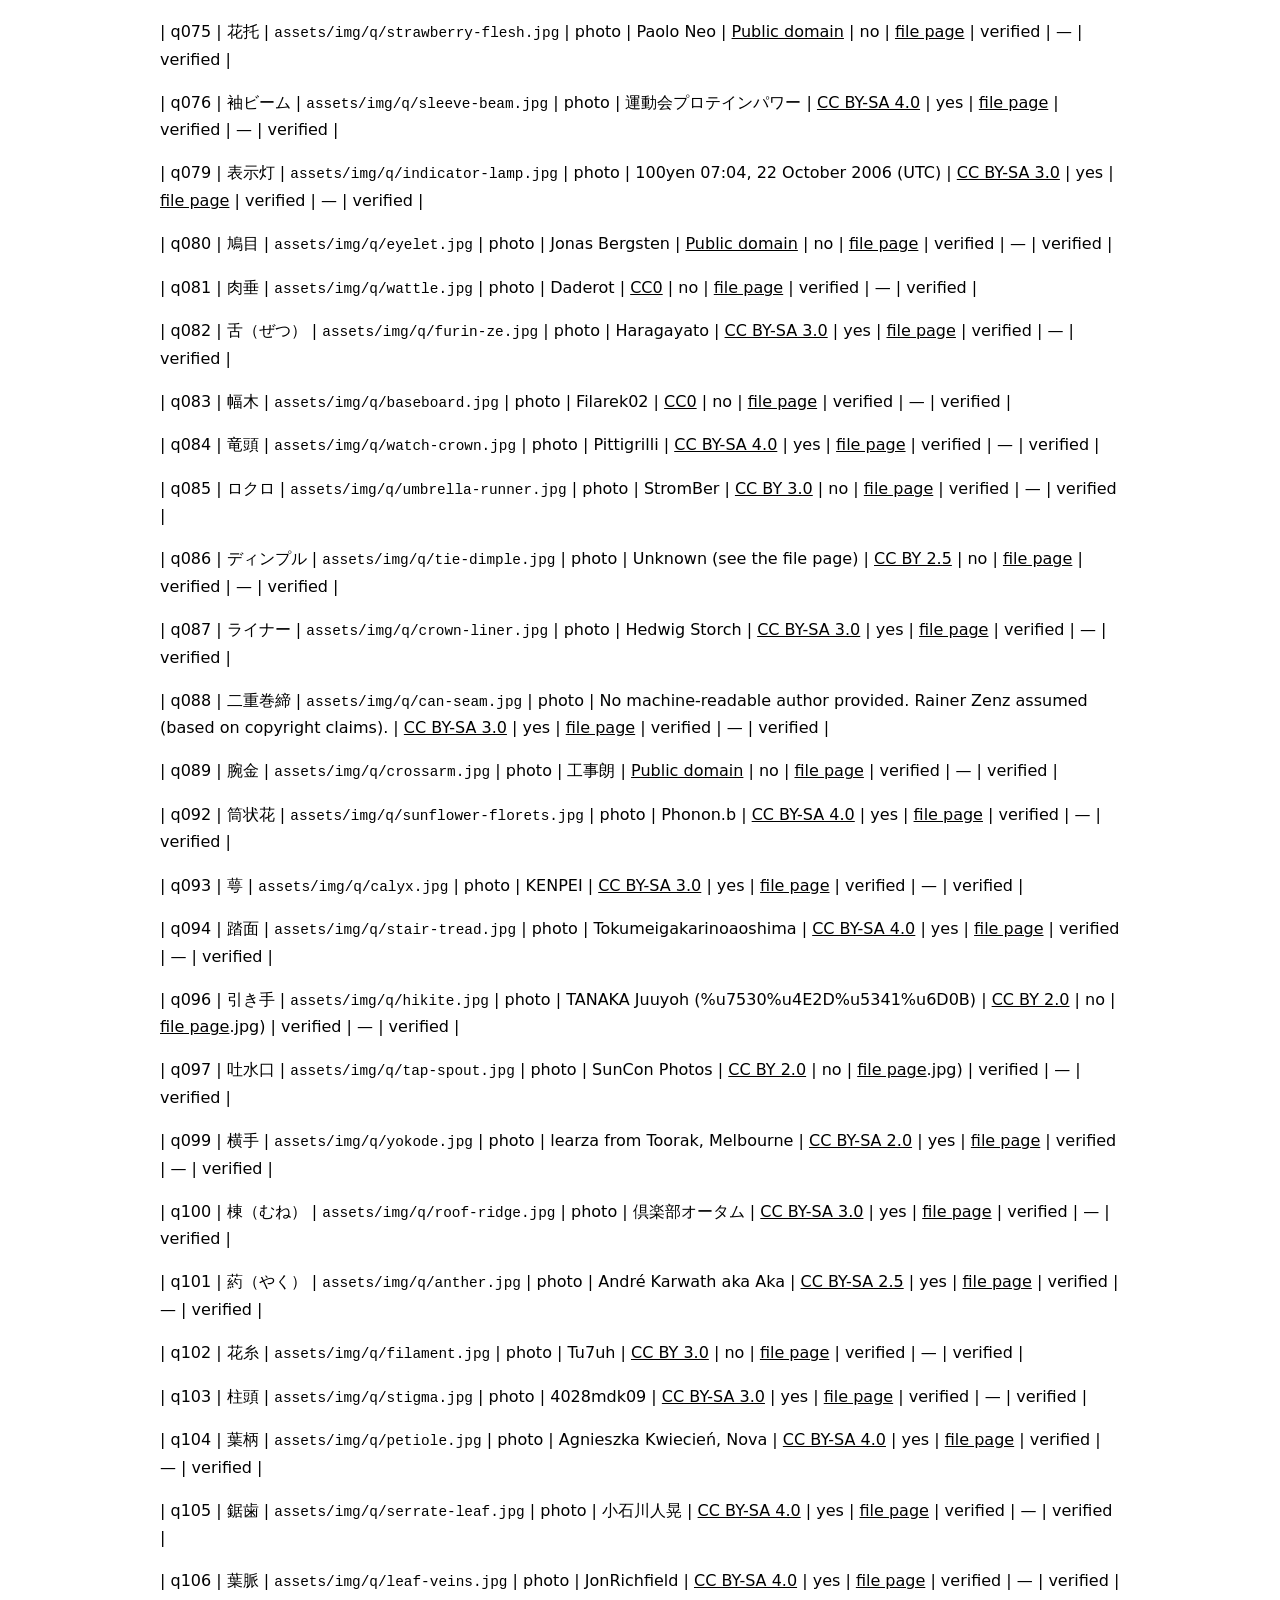
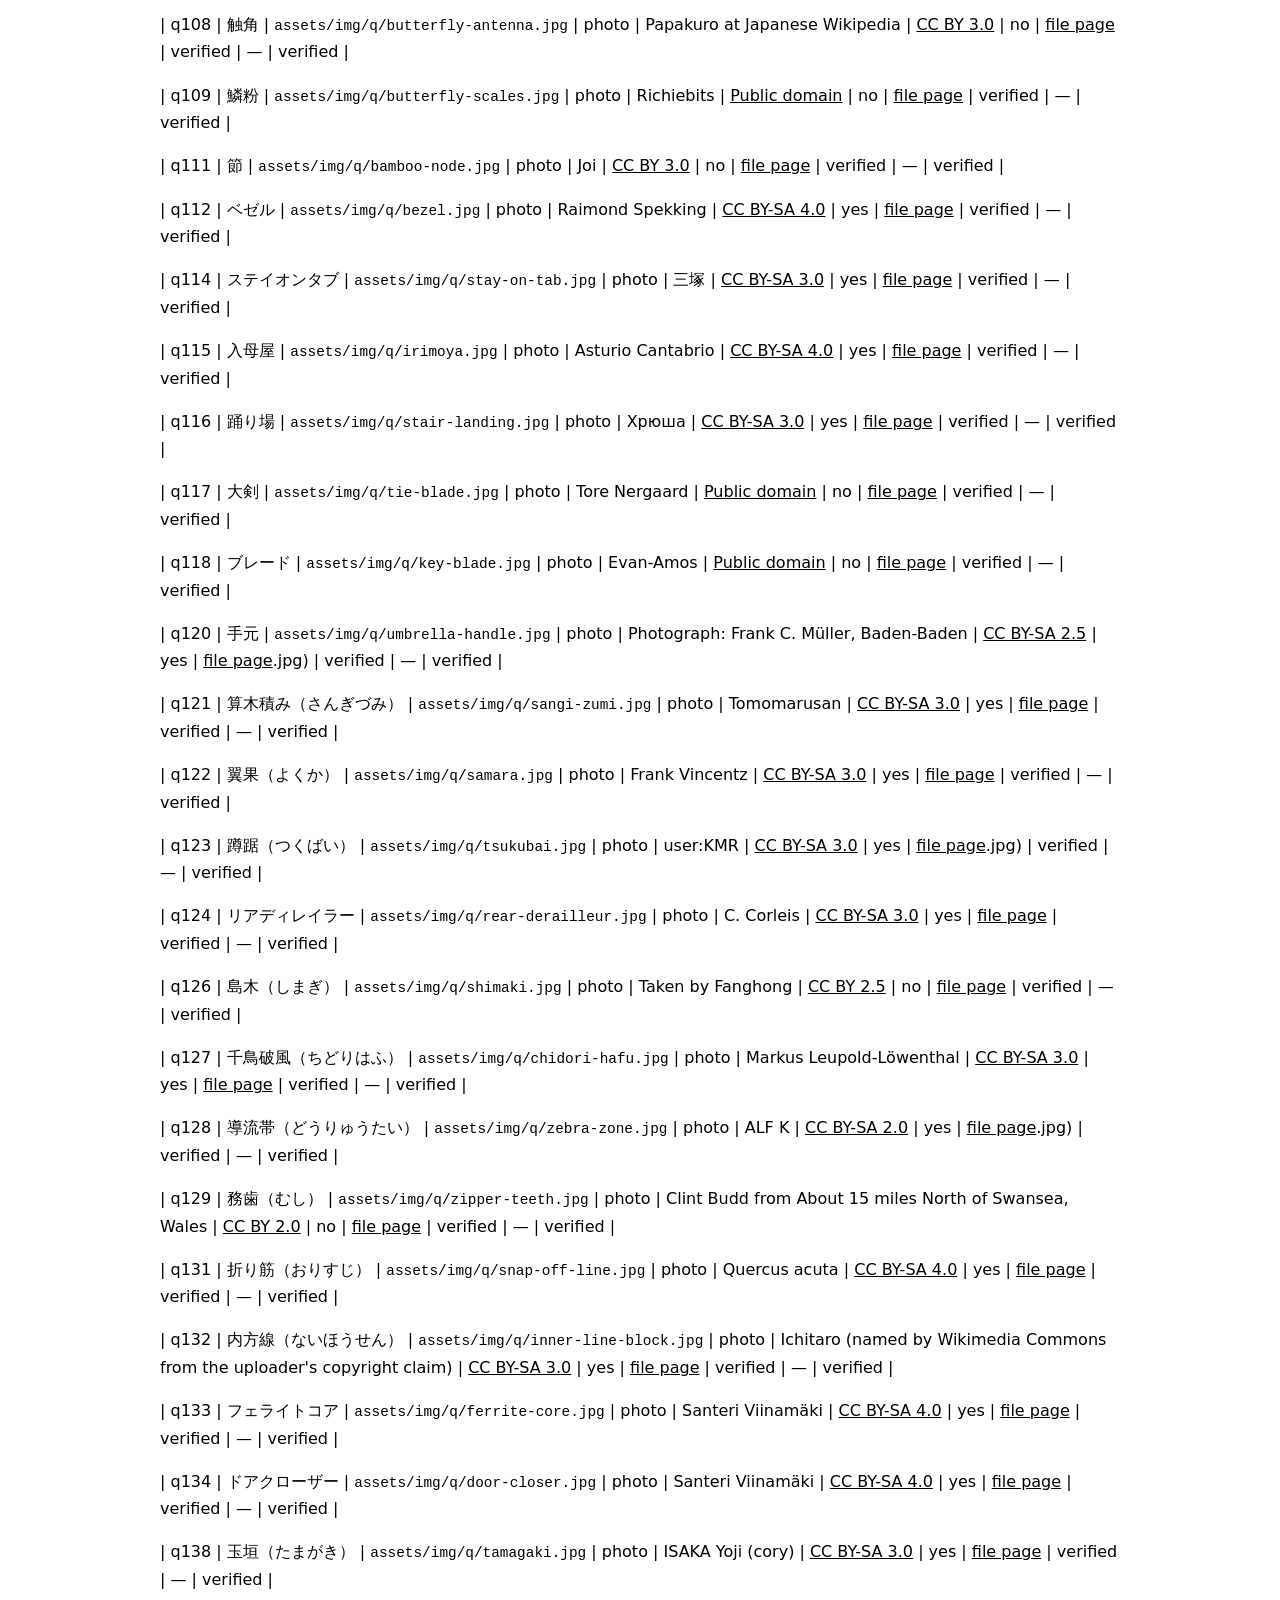
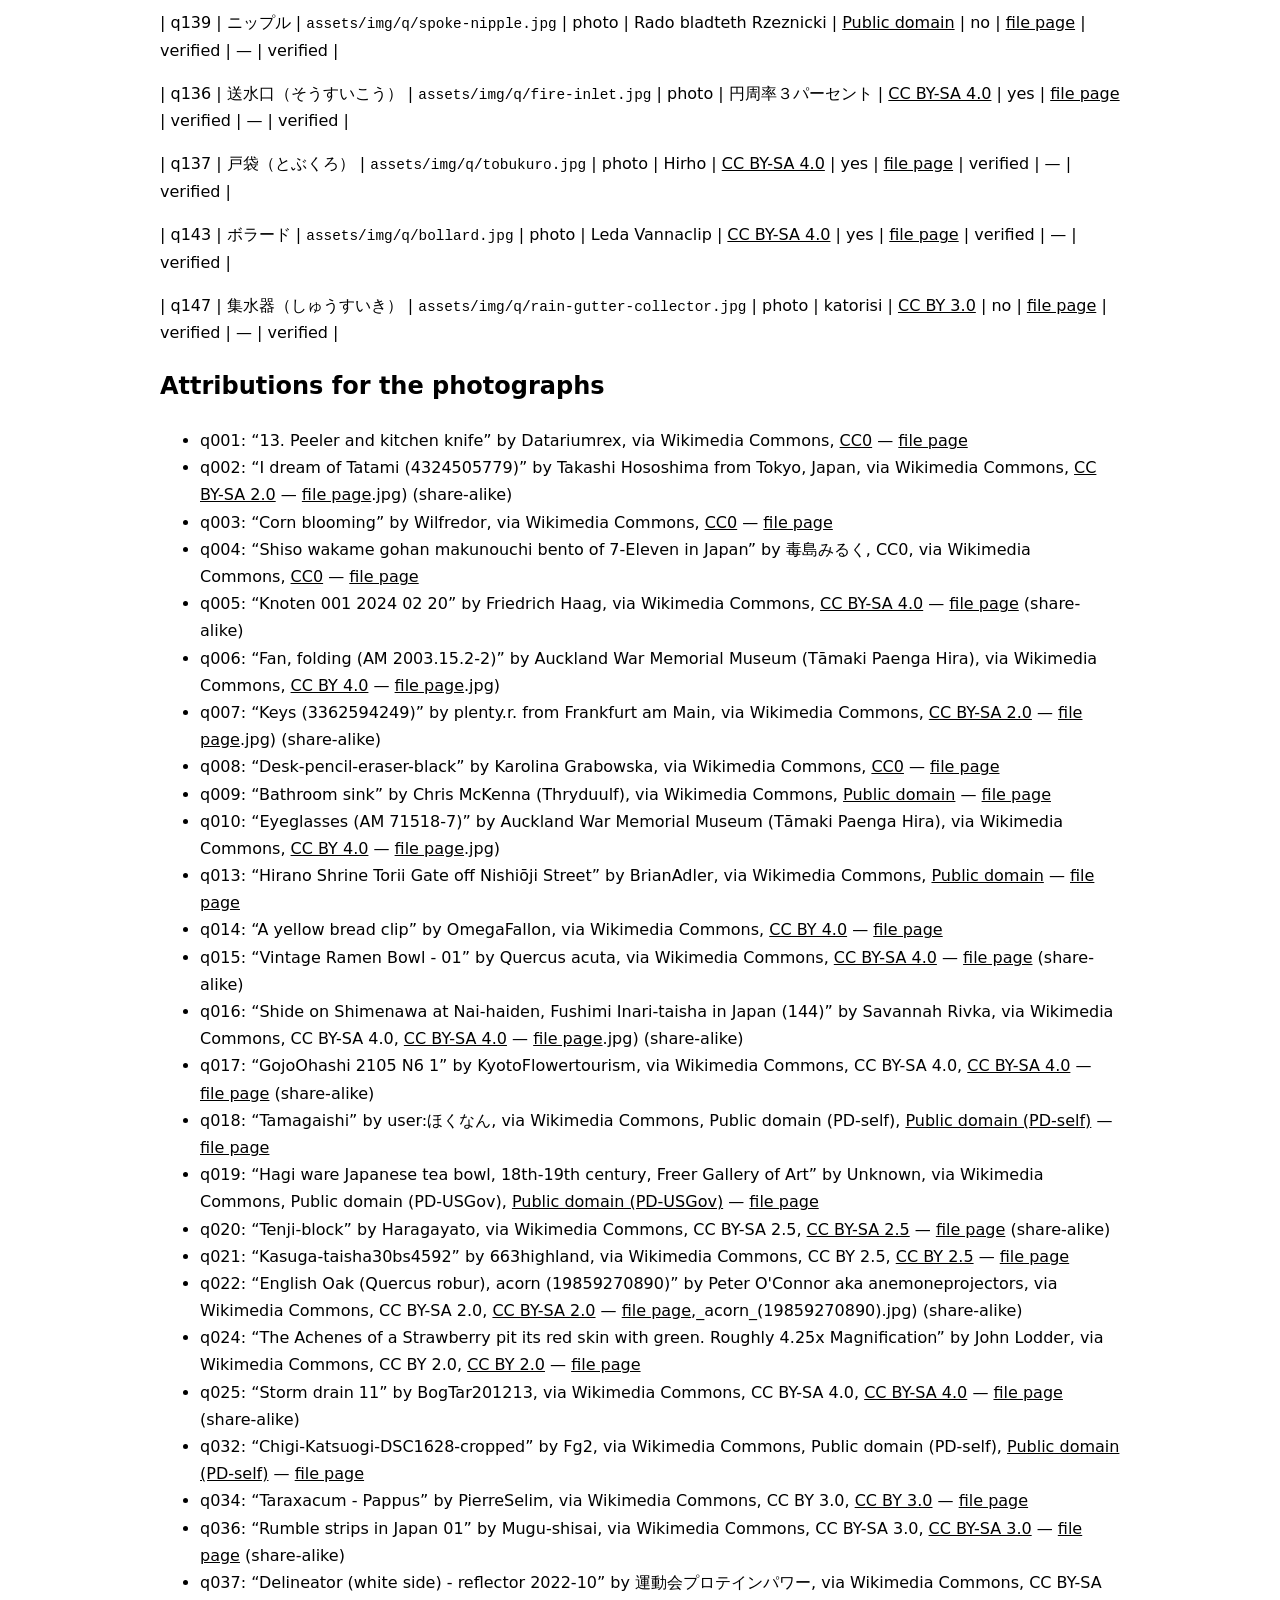
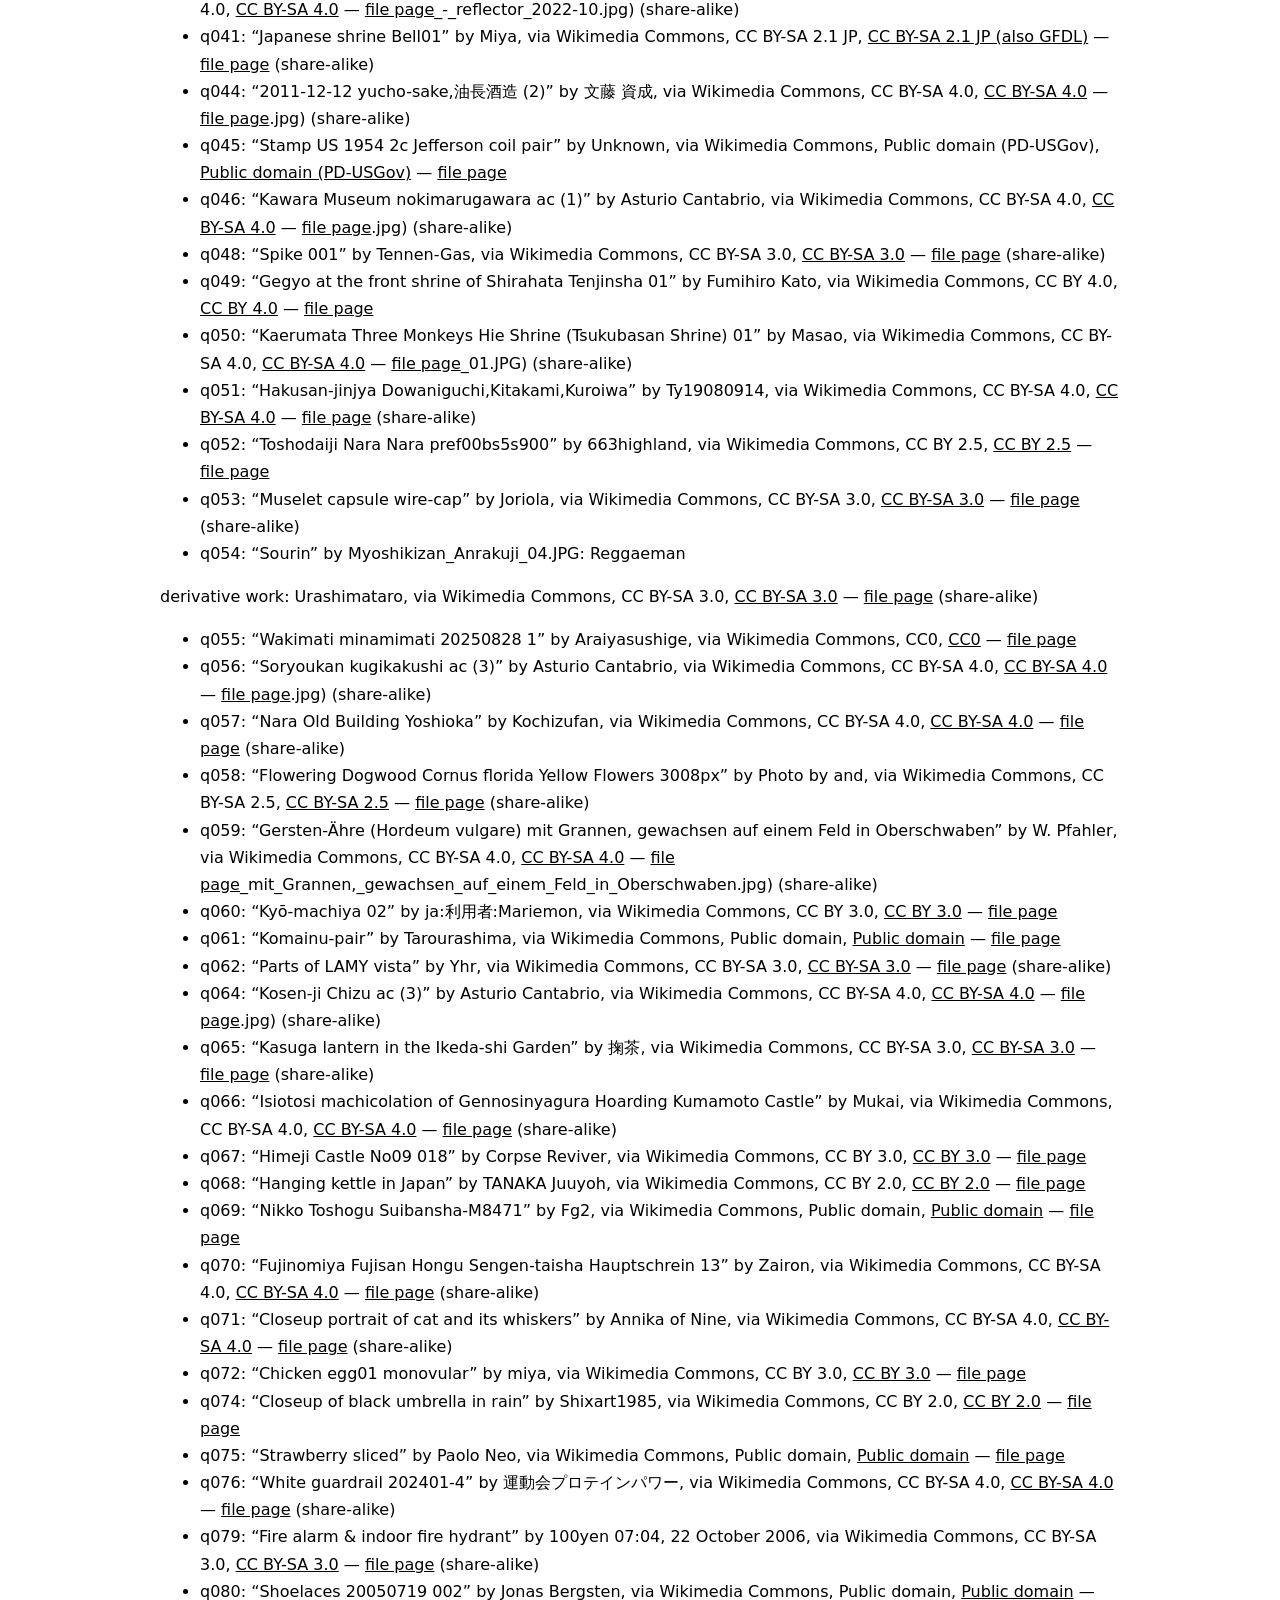
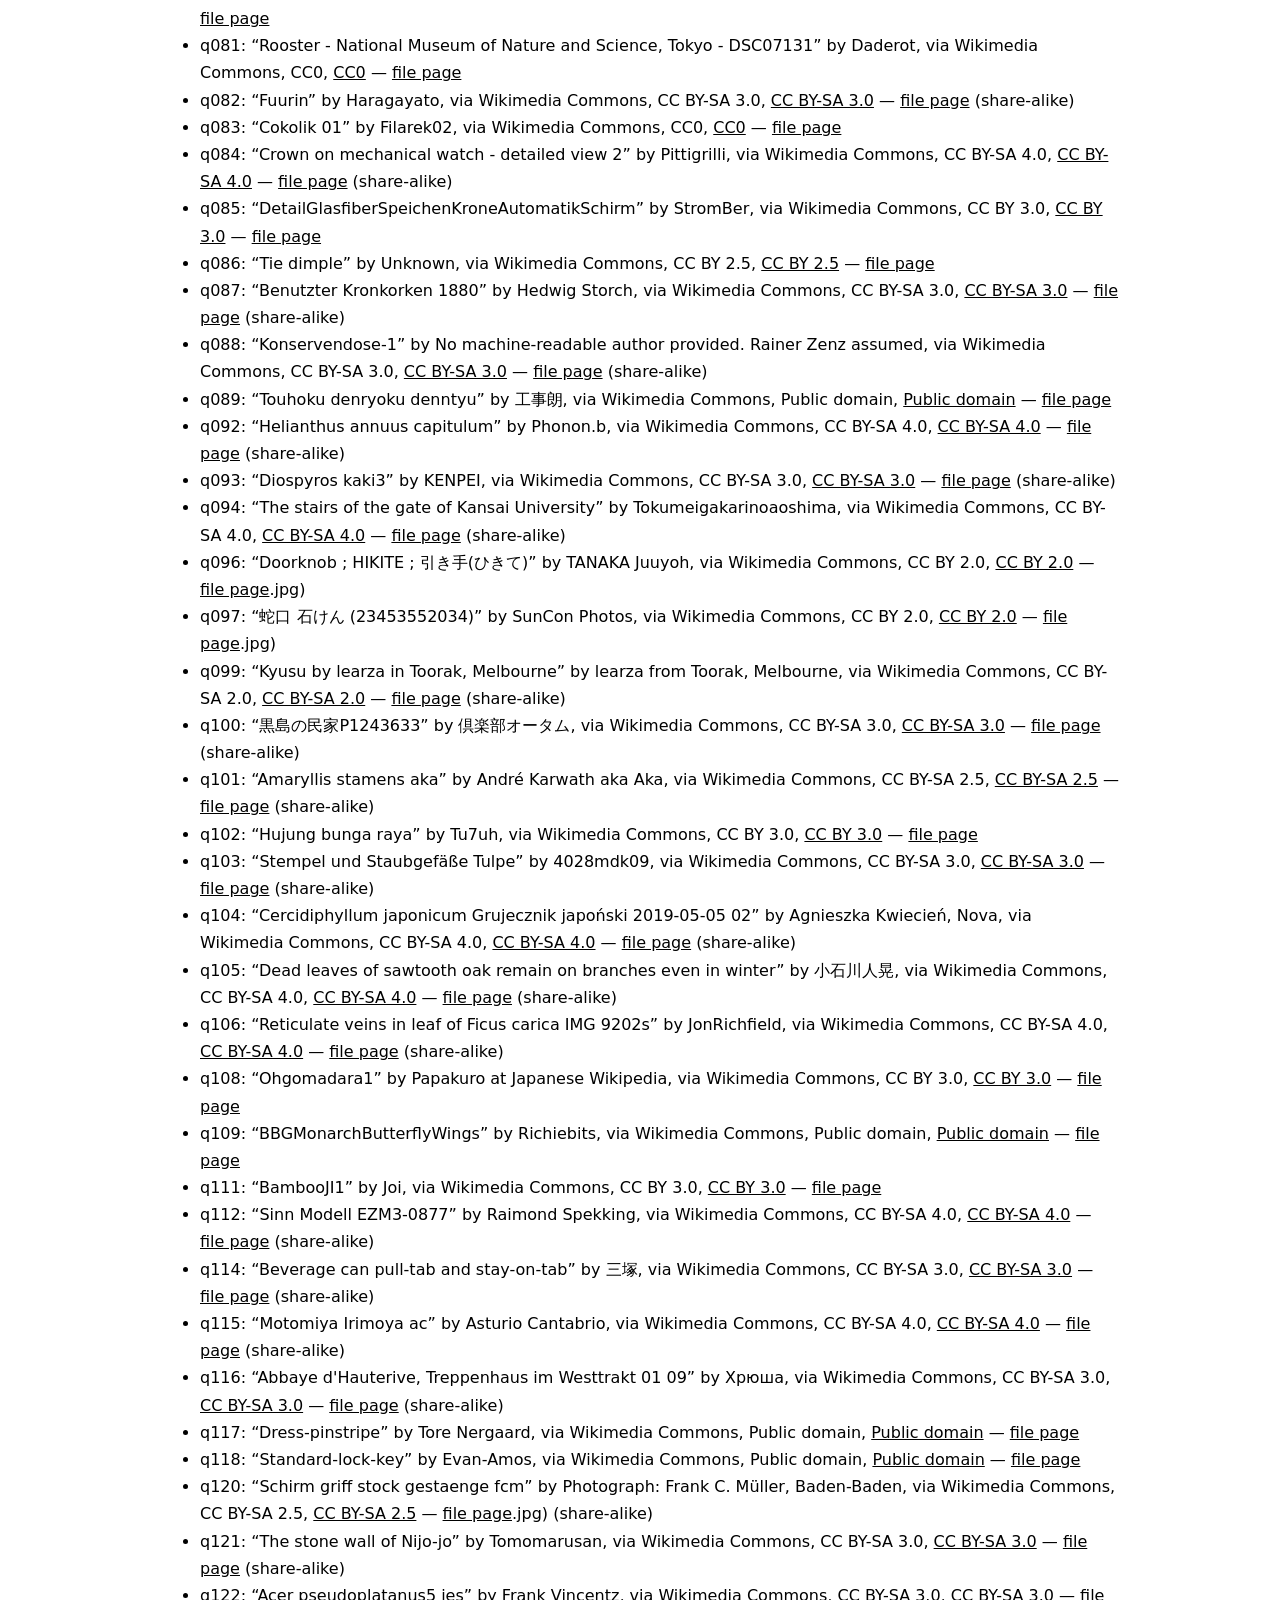
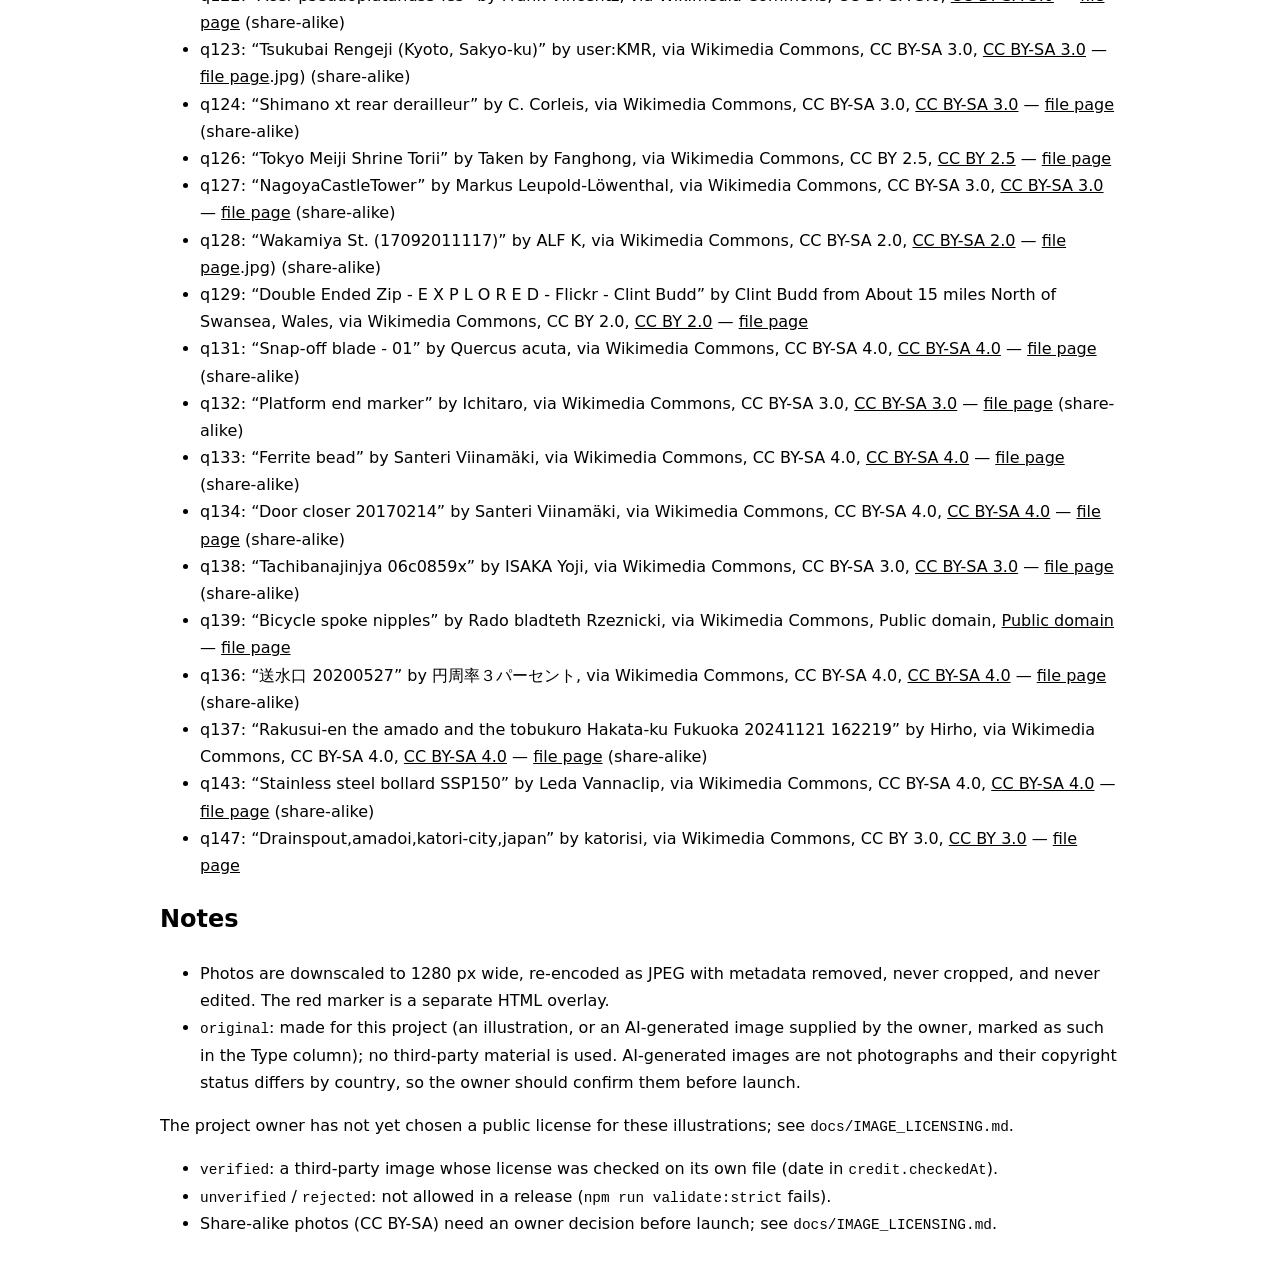
==== commit 415c62be: "Update game bundle: 111 questions (B14) Co-Authored-By: Claude Sonnet 5.5 <noreply@anthropic.com> Cl" ====
--- a/credits.html
+++ b/credits.html
@@ -5,7 +5,7 @@
 <p><a href="./">← ゲームにもどる / Back to the game</a></p>
 <h1>Image credits and verification status</h1>
 <p>_Generated by <code>npm run credits</code> from <code>data/questions.json</code>. Do not edit by hand._</p>
-<p>107 of 109 questions (109 playable, the rest on hold without a picture) use a photograph from Wikimedia Commons; 2 use an AI-generated image supplied by the project owner (not a photograph); 0 use an original illustration. Every photo keeps an original illustration as an automatic fallback (<code>assets/img/illustrations/</code>).</p>
+<p>109 of 111 questions (111 playable, the rest on hold without a picture) use a photograph from Wikimedia Commons; 2 use an AI-generated image supplied by the project owner (not a photograph); 0 use an original illustration. Every photo keeps an original illustration as an automatic fallback (<code>assets/img/illustrations/</code>).</p>
 <p>"Fact status" is separate from the image license: it says whether the Japanese/English names and the trivia were checked against references.</p>
 <div class="tw"><table><thead><tr><th>ID</th><th>Answer</th><th>Image file</th><th>Type</th><th>Author</th><th>License</th><th>Share-alike</th><th>Source</th><th>Image status</th><th>Fallback</th><th>Fact status</th></tr></thead><tbody>
 <tr><td>q001</td><td>切先</td><td><code>assets/img/q/knife-kissaki.jpg</code></td><td>photo</td><td>Datariumrex</td><td><a href="http://creativecommons.org/publicdomain/zero/1.0/deed.en" rel="noopener noreferrer" target="_blank">CC0</a></td><td>no</td><td><a href="https://commons.wikimedia.org/wiki/File:13._Peeler_and_kitchen_knife.jpg" rel="noopener noreferrer" target="_blank">file page</a></td><td>verified</td><td><code>assets/img/illustrations/knife-kissaki.svg</code></td><td>verified</td></tr>
@@ -119,6 +119,8 @@
 <p>| q139 | ニップル | <code>assets/img/q/spoke-nipple.jpg</code> | photo | Rado bladteth Rzeznicki | <a href="https://creativecommons.org/publicdomain/mark/1.0/" rel="noopener noreferrer" target="_blank">Public domain</a> | no | <a href="https://commons.wikimedia.org/wiki/File:Bicycle_spoke_nipples.jpg" rel="noopener noreferrer" target="_blank">file page</a> | verified | — | verified |</p>
 <p>| q136 | 送水口（そうすいこう） | <code>assets/img/q/fire-inlet.jpg</code> | photo | 円周率３パーセント | <a href="https://creativecommons.org/licenses/by-sa/4.0" rel="noopener noreferrer" target="_blank">CC BY-SA 4.0</a> | yes | <a href="https://commons.wikimedia.org/wiki/File:%E9%80%81%E6%B0%B4%E5%8F%A3_20200527.jpg" rel="noopener noreferrer" target="_blank">file page</a> | verified | — | verified |</p>
 <p>| q137 | 戸袋（とぶくろ） | <code>assets/img/q/tobukuro.jpg</code> | photo | Hirho | <a href="https://creativecommons.org/licenses/by-sa/4.0" rel="noopener noreferrer" target="_blank">CC BY-SA 4.0</a> | yes | <a href="https://commons.wikimedia.org/wiki/File:Rakusui-en_the_amado_and_the_tobukuro_Hakata-ku_Fukuoka_20241121_162219.jpg" rel="noopener noreferrer" target="_blank">file page</a> | verified | — | verified |</p>
+<p>| q143 | ボラード | <code>assets/img/q/bollard.jpg</code> | photo | Leda Vannaclip | <a href="https://creativecommons.org/licenses/by-sa/4.0" rel="noopener noreferrer" target="_blank">CC BY-SA 4.0</a> | yes | <a href="https://commons.wikimedia.org/wiki/File:Stainless_steel_bollard_SSP150.JPG" rel="noopener noreferrer" target="_blank">file page</a> | verified | — | verified |</p>
+<p>| q147 | 集水器（しゅうすいき） | <code>assets/img/q/rain-gutter-collector.jpg</code> | photo | katorisi | <a href="https://creativecommons.org/licenses/by/3.0" rel="noopener noreferrer" target="_blank">CC BY 3.0</a> | no | <a href="https://commons.wikimedia.org/wiki/File:Drainspout,amadoi,katori-city,japan.JPG" rel="noopener noreferrer" target="_blank">file page</a> | verified | — | verified |</p>
 <h2>Attributions for the photographs</h2>
 <ul>
 <li>q001: “13. Peeler and kitchen knife” by Datariumrex, via Wikimedia Commons, <a href="http://creativecommons.org/publicdomain/zero/1.0/deed.en" rel="noopener noreferrer" target="_blank">CC0</a> — <a href="https://commons.wikimedia.org/wiki/File:13._Peeler_and_kitchen_knife.jpg" rel="noopener noreferrer" target="_blank">file page</a></li>
@@ -231,6 +233,8 @@
 <li>q139: “Bicycle spoke nipples” by Rado bladteth Rzeznicki, via Wikimedia Commons, Public domain, <a href="https://creativecommons.org/publicdomain/mark/1.0/" rel="noopener noreferrer" target="_blank">Public domain</a> — <a href="https://commons.wikimedia.org/wiki/File:Bicycle_spoke_nipples.jpg" rel="noopener noreferrer" target="_blank">file page</a></li>
 <li>q136: “送水口 20200527” by 円周率３パーセント, via Wikimedia Commons, CC BY-SA 4.0, <a href="https://creativecommons.org/licenses/by-sa/4.0" rel="noopener noreferrer" target="_blank">CC BY-SA 4.0</a> — <a href="https://commons.wikimedia.org/wiki/File:%E9%80%81%E6%B0%B4%E5%8F%A3_20200527.jpg" rel="noopener noreferrer" target="_blank">file page</a> (share-alike)</li>
 <li>q137: “Rakusui-en the amado and the tobukuro Hakata-ku Fukuoka 20241121 162219” by Hirho, via Wikimedia Commons, CC BY-SA 4.0, <a href="https://creativecommons.org/licenses/by-sa/4.0" rel="noopener noreferrer" target="_blank">CC BY-SA 4.0</a> — <a href="https://commons.wikimedia.org/wiki/File:Rakusui-en_the_amado_and_the_tobukuro_Hakata-ku_Fukuoka_20241121_162219.jpg" rel="noopener noreferrer" target="_blank">file page</a> (share-alike)</li>
+<li>q143: “Stainless steel bollard SSP150” by Leda Vannaclip, via Wikimedia Commons, CC BY-SA 4.0, <a href="https://creativecommons.org/licenses/by-sa/4.0" rel="noopener noreferrer" target="_blank">CC BY-SA 4.0</a> — <a href="https://commons.wikimedia.org/wiki/File:Stainless_steel_bollard_SSP150.JPG" rel="noopener noreferrer" target="_blank">file page</a> (share-alike)</li>
+<li>q147: “Drainspout,amadoi,katori-city,japan” by katorisi, via Wikimedia Commons, CC BY 3.0, <a href="https://creativecommons.org/licenses/by/3.0" rel="noopener noreferrer" target="_blank">CC BY 3.0</a> — <a href="https://commons.wikimedia.org/wiki/File:Drainspout,amadoi,katori-city,japan.JPG" rel="noopener noreferrer" target="_blank">file page</a></li>
 </ul>
 <h2>Notes</h2>
 <ul>
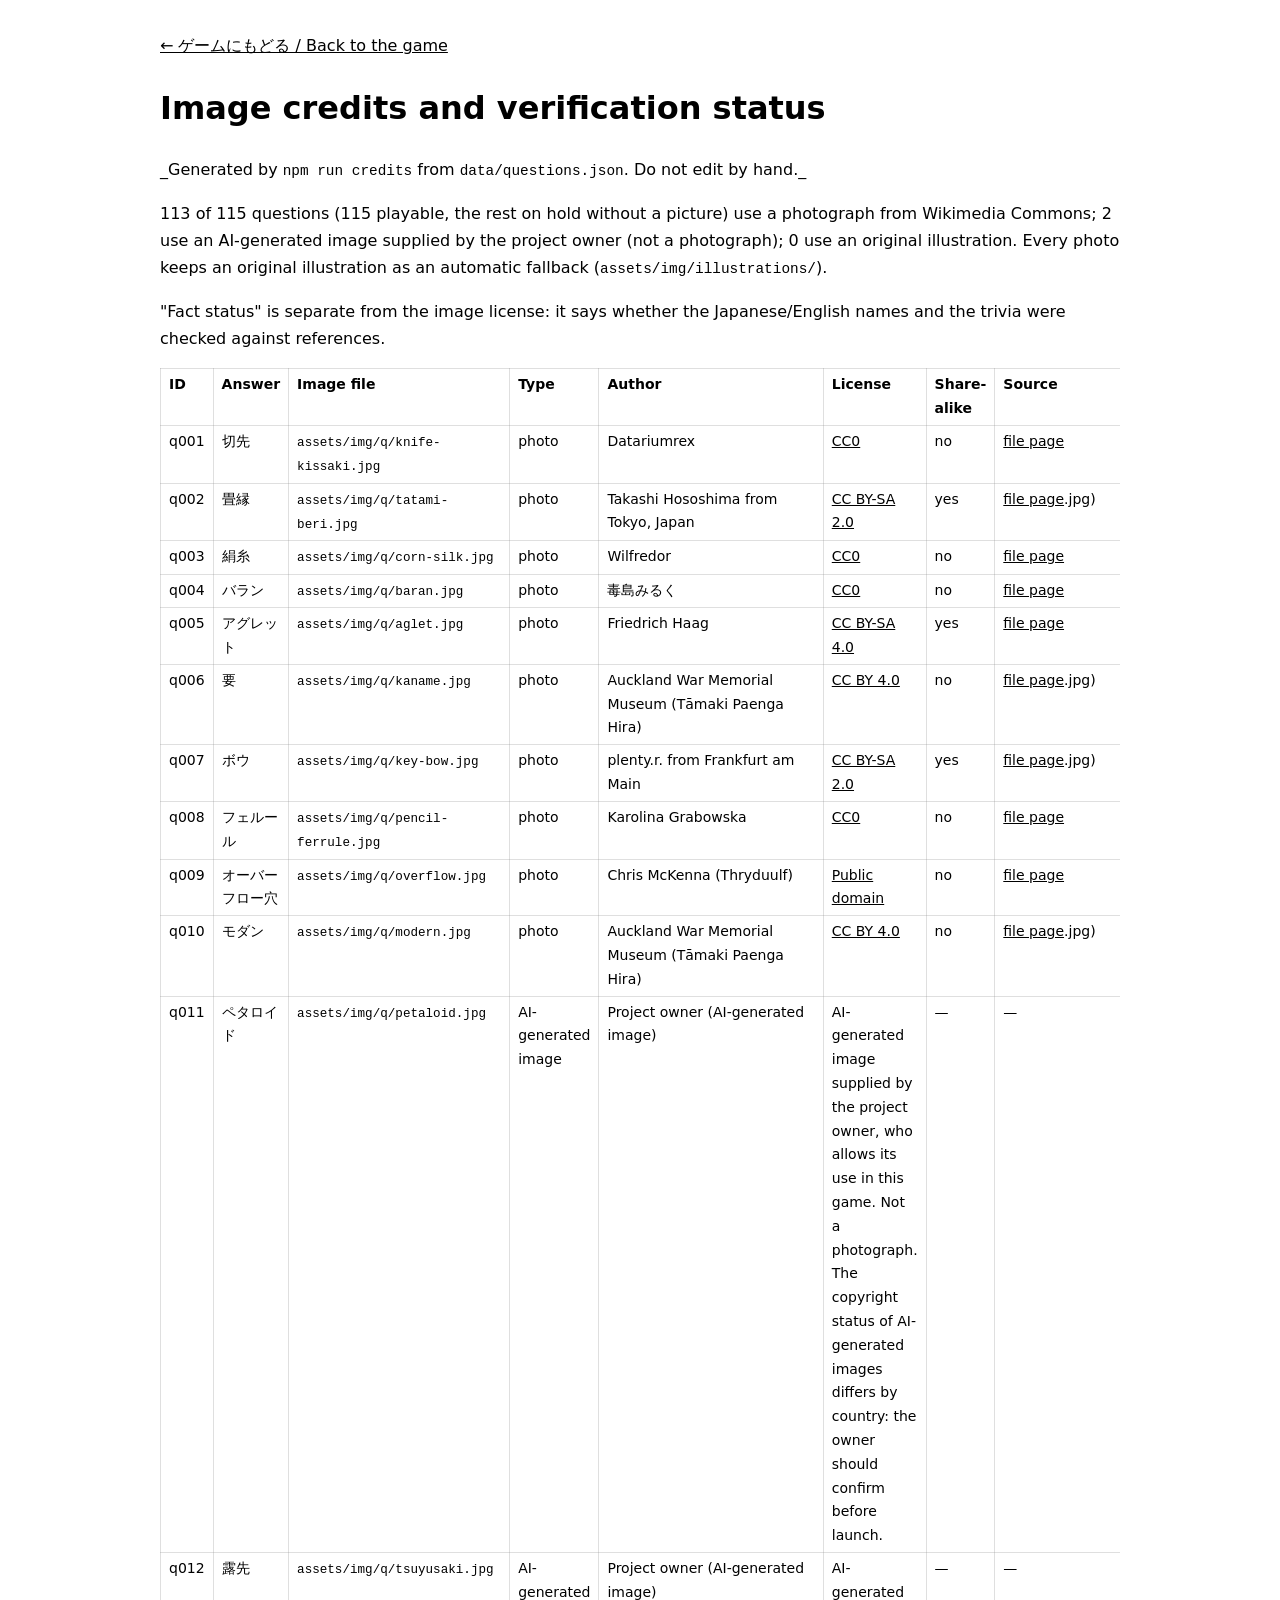
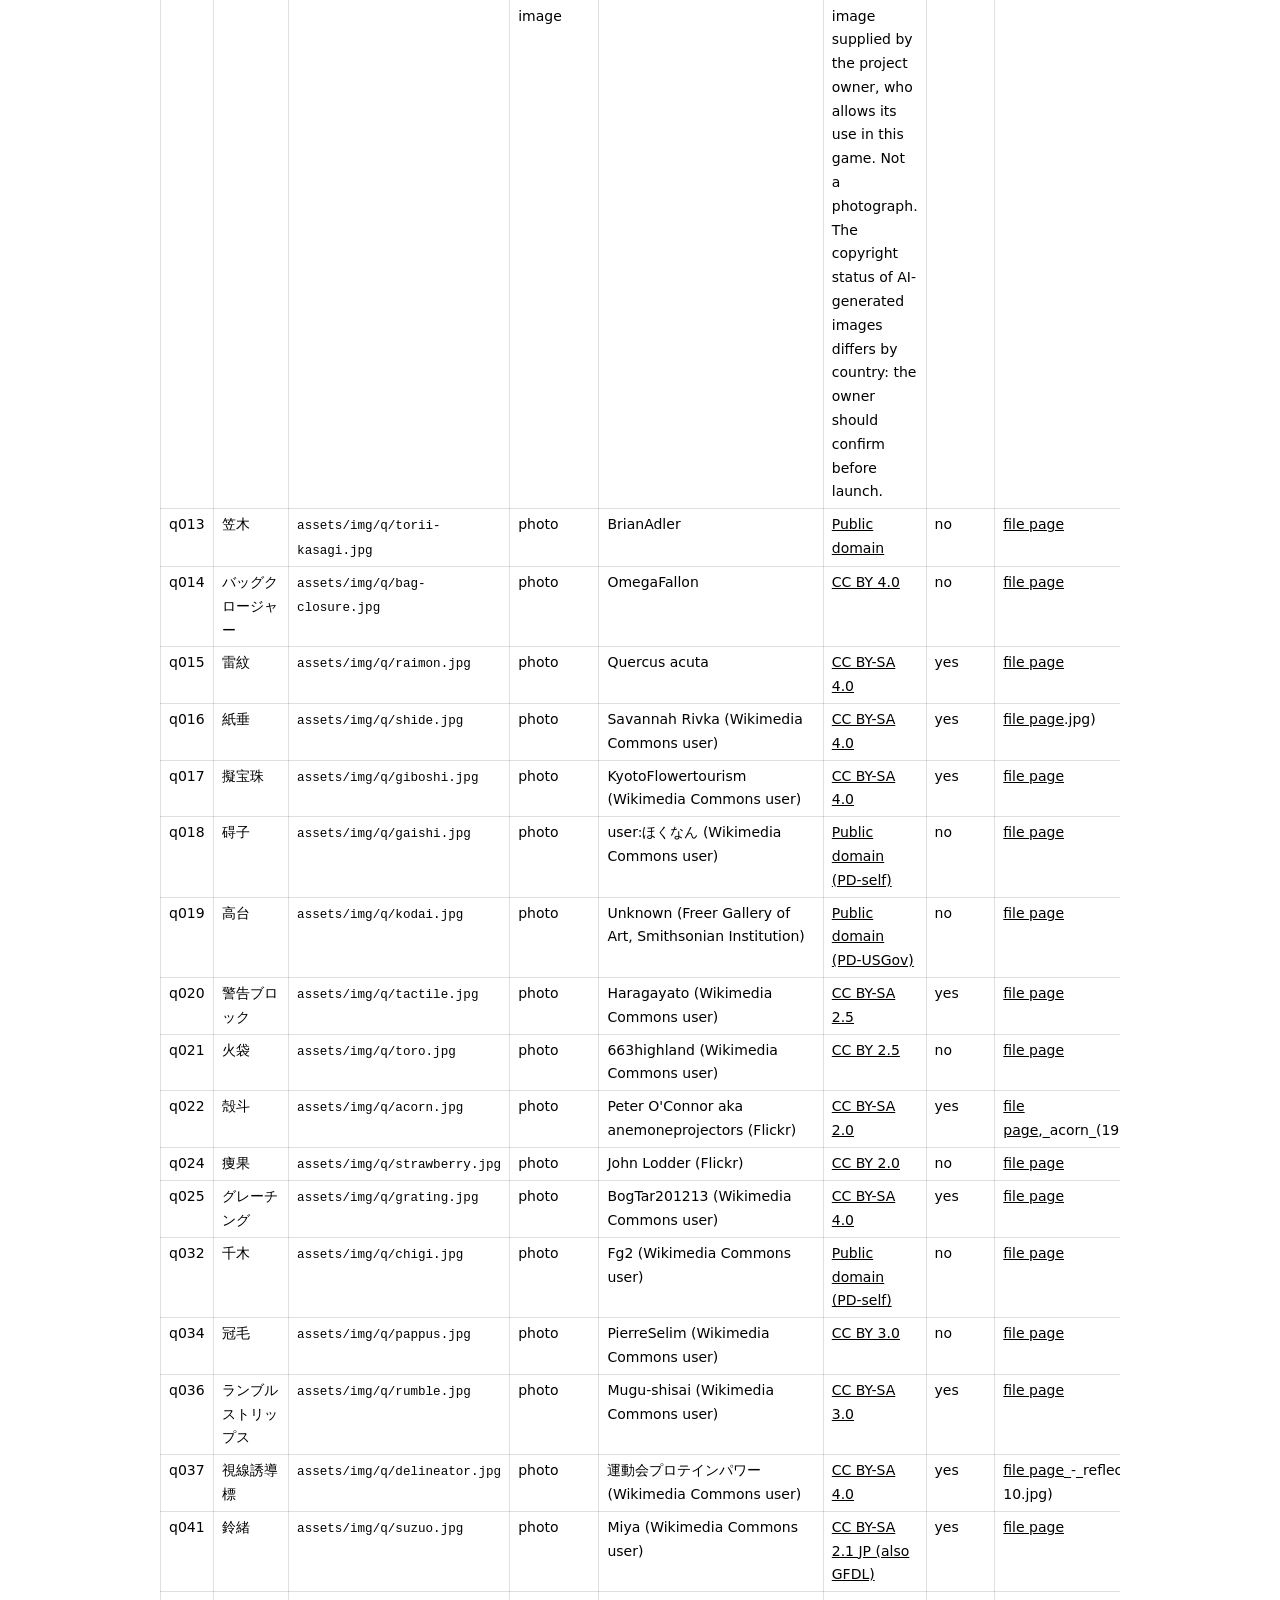
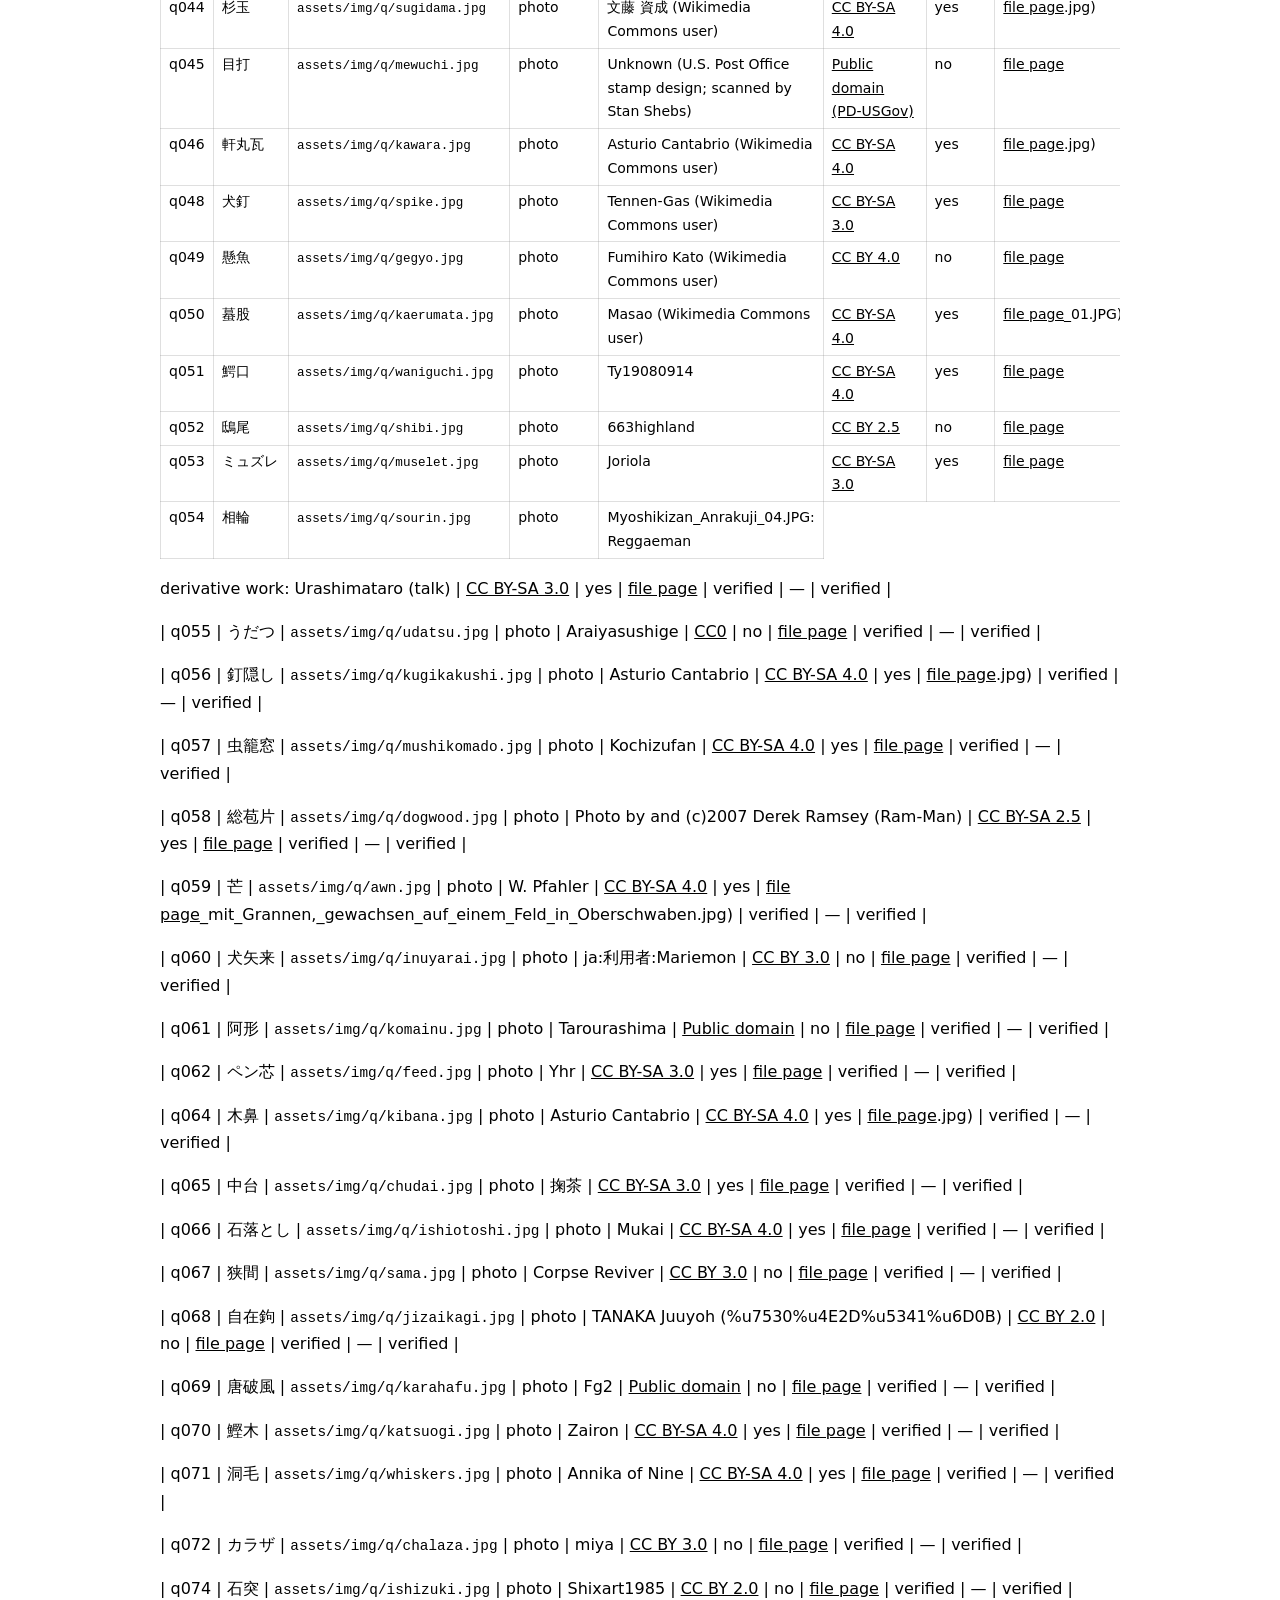
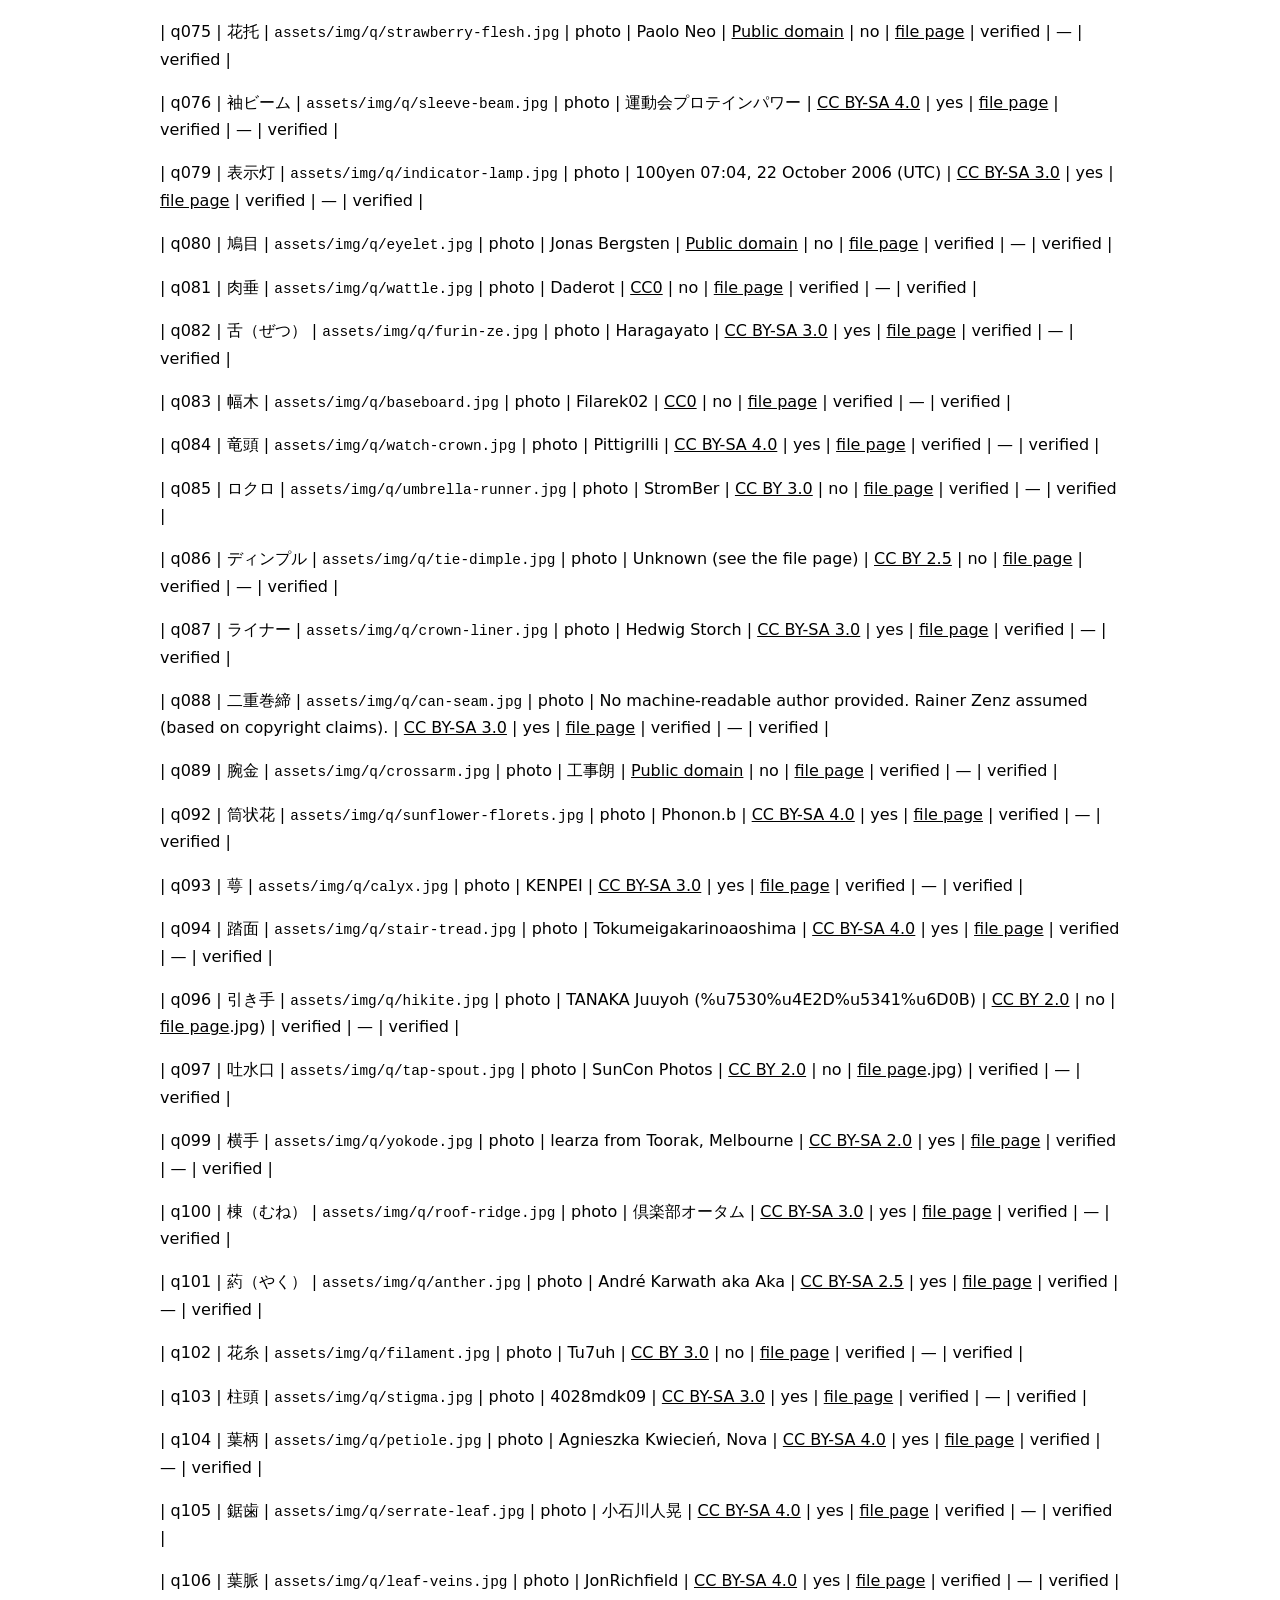
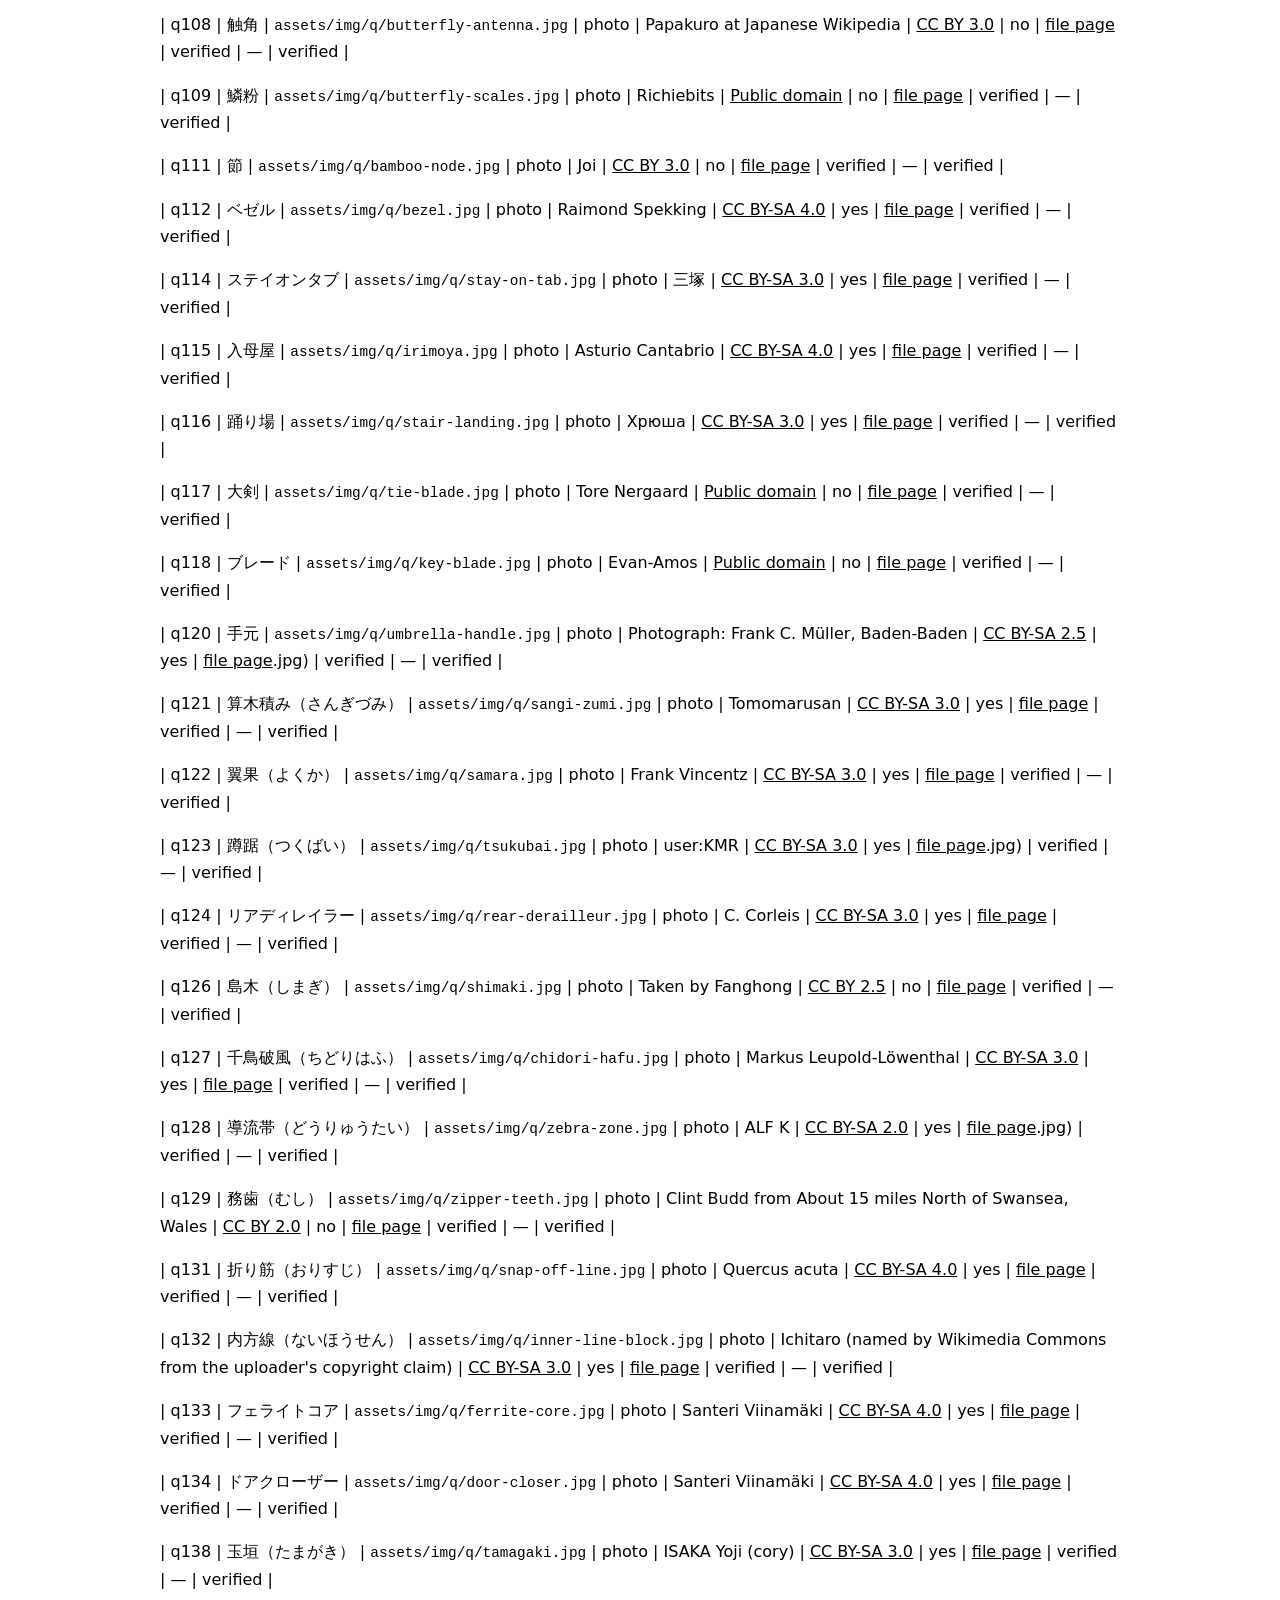
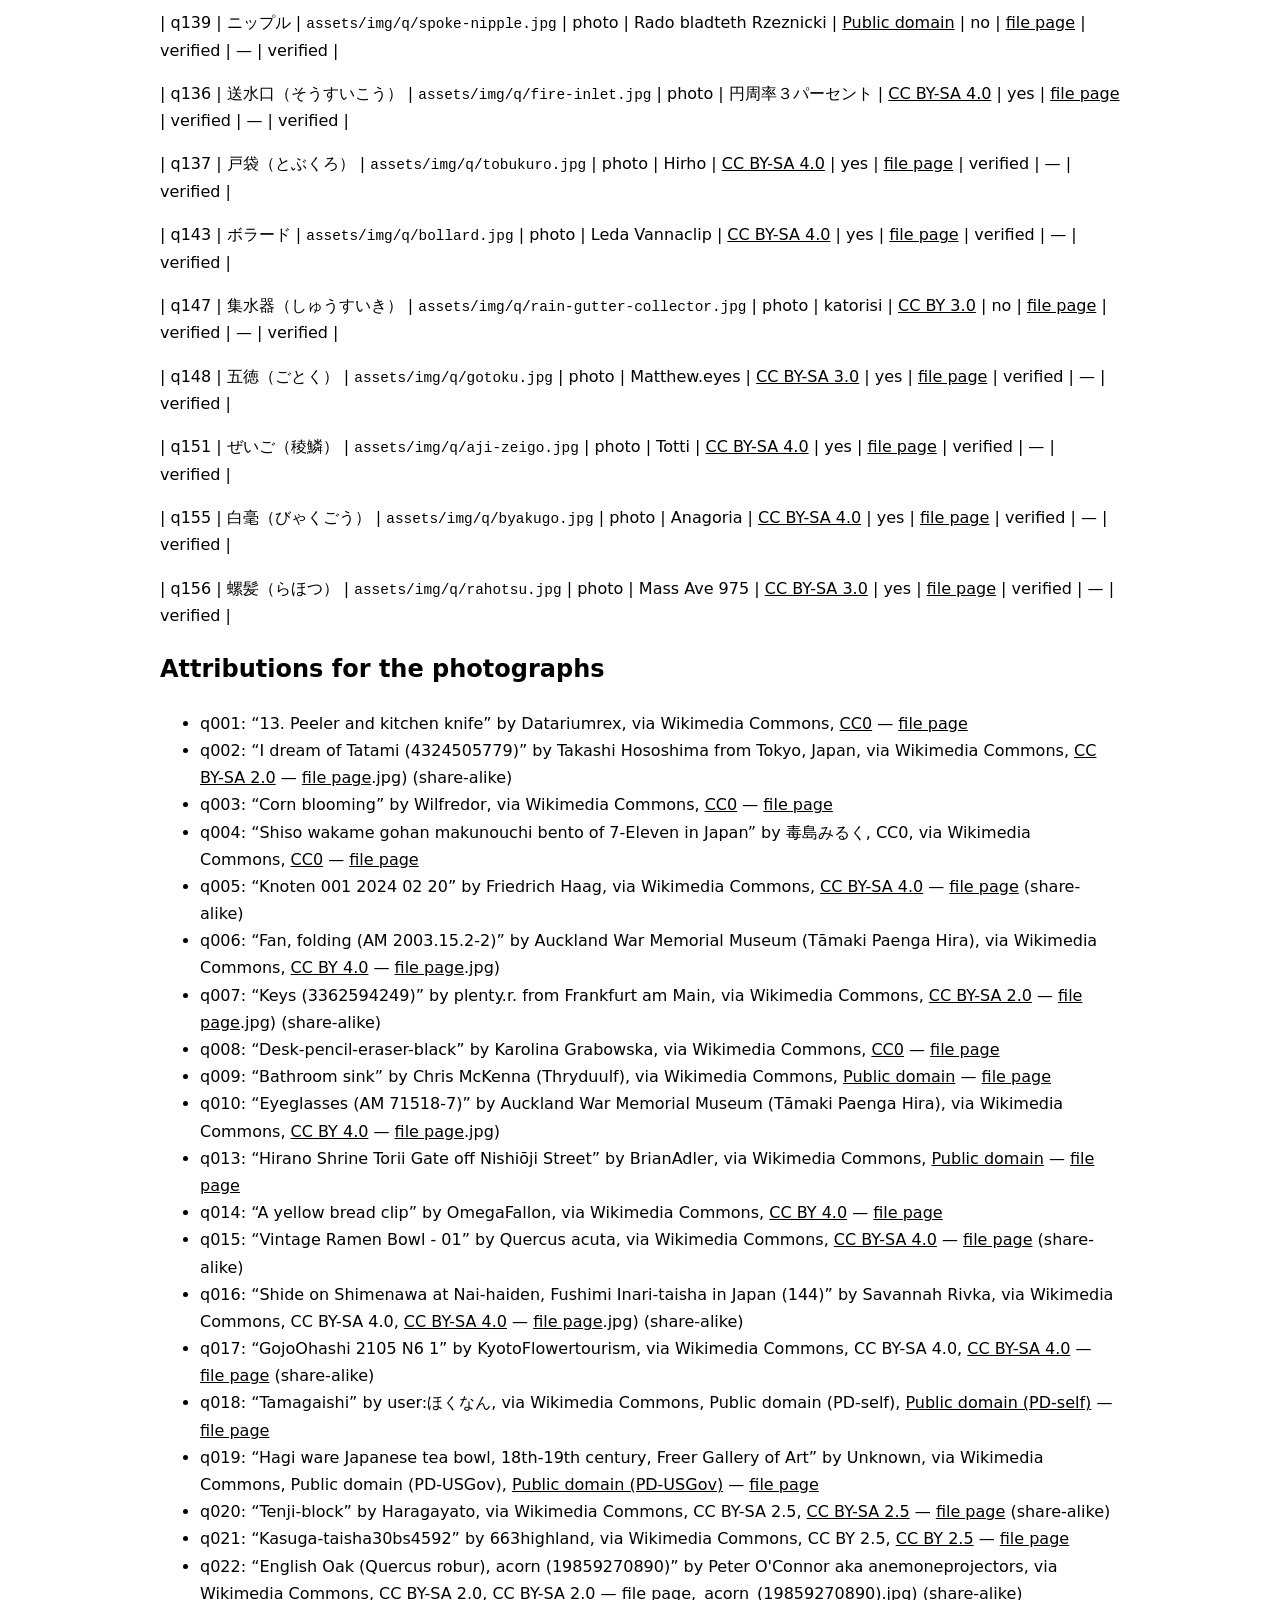
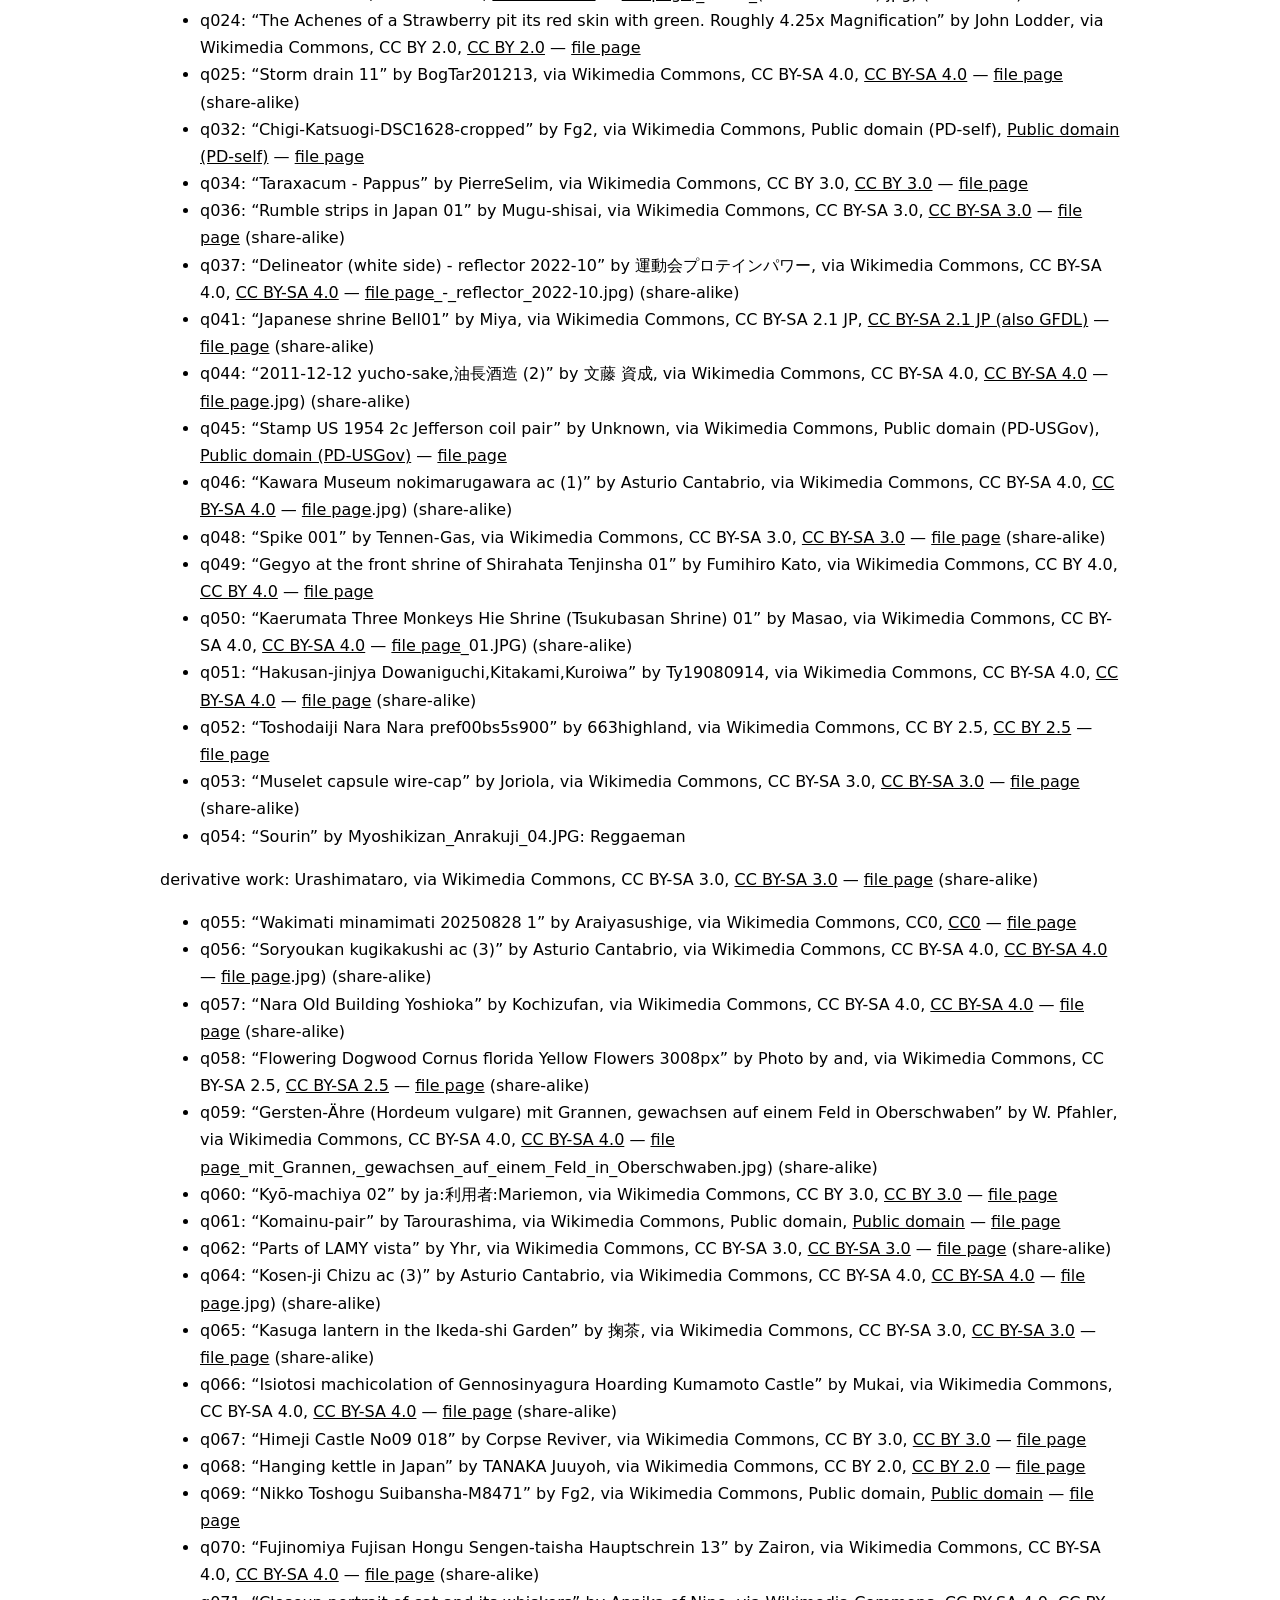
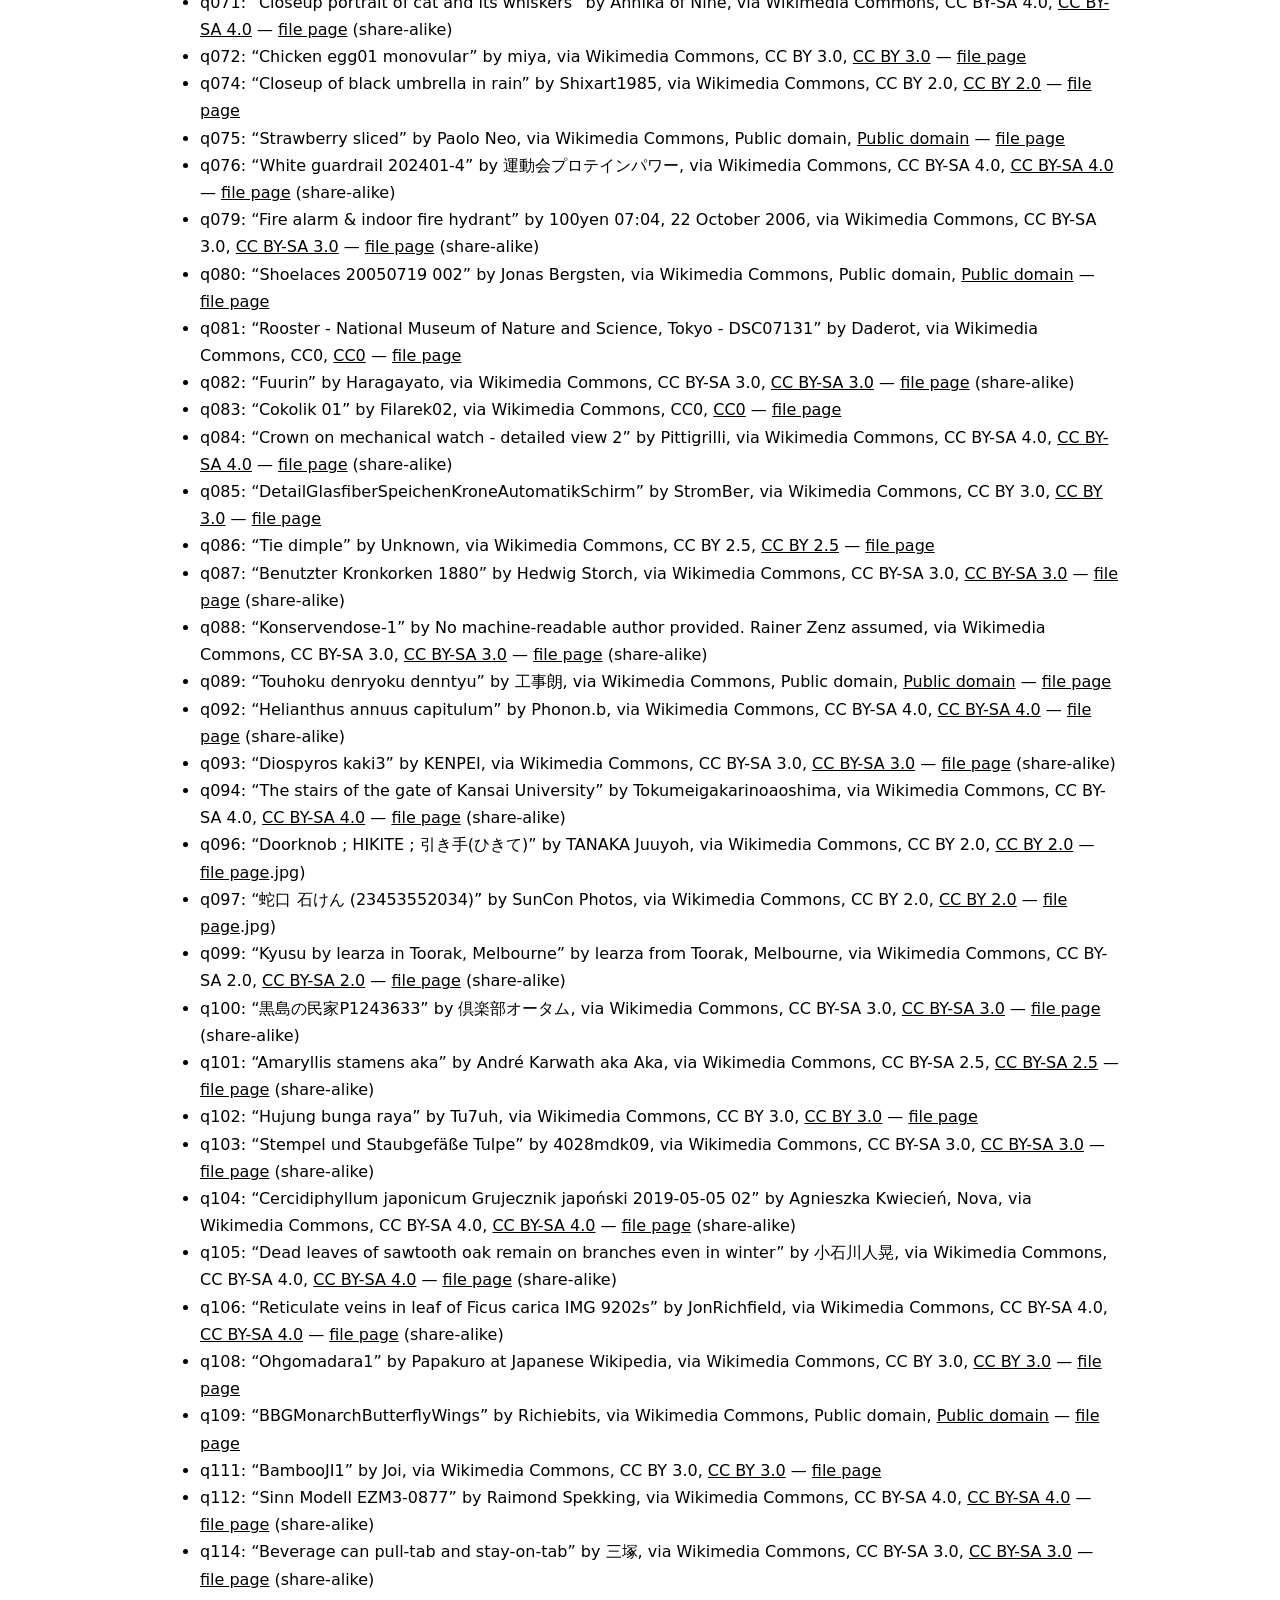
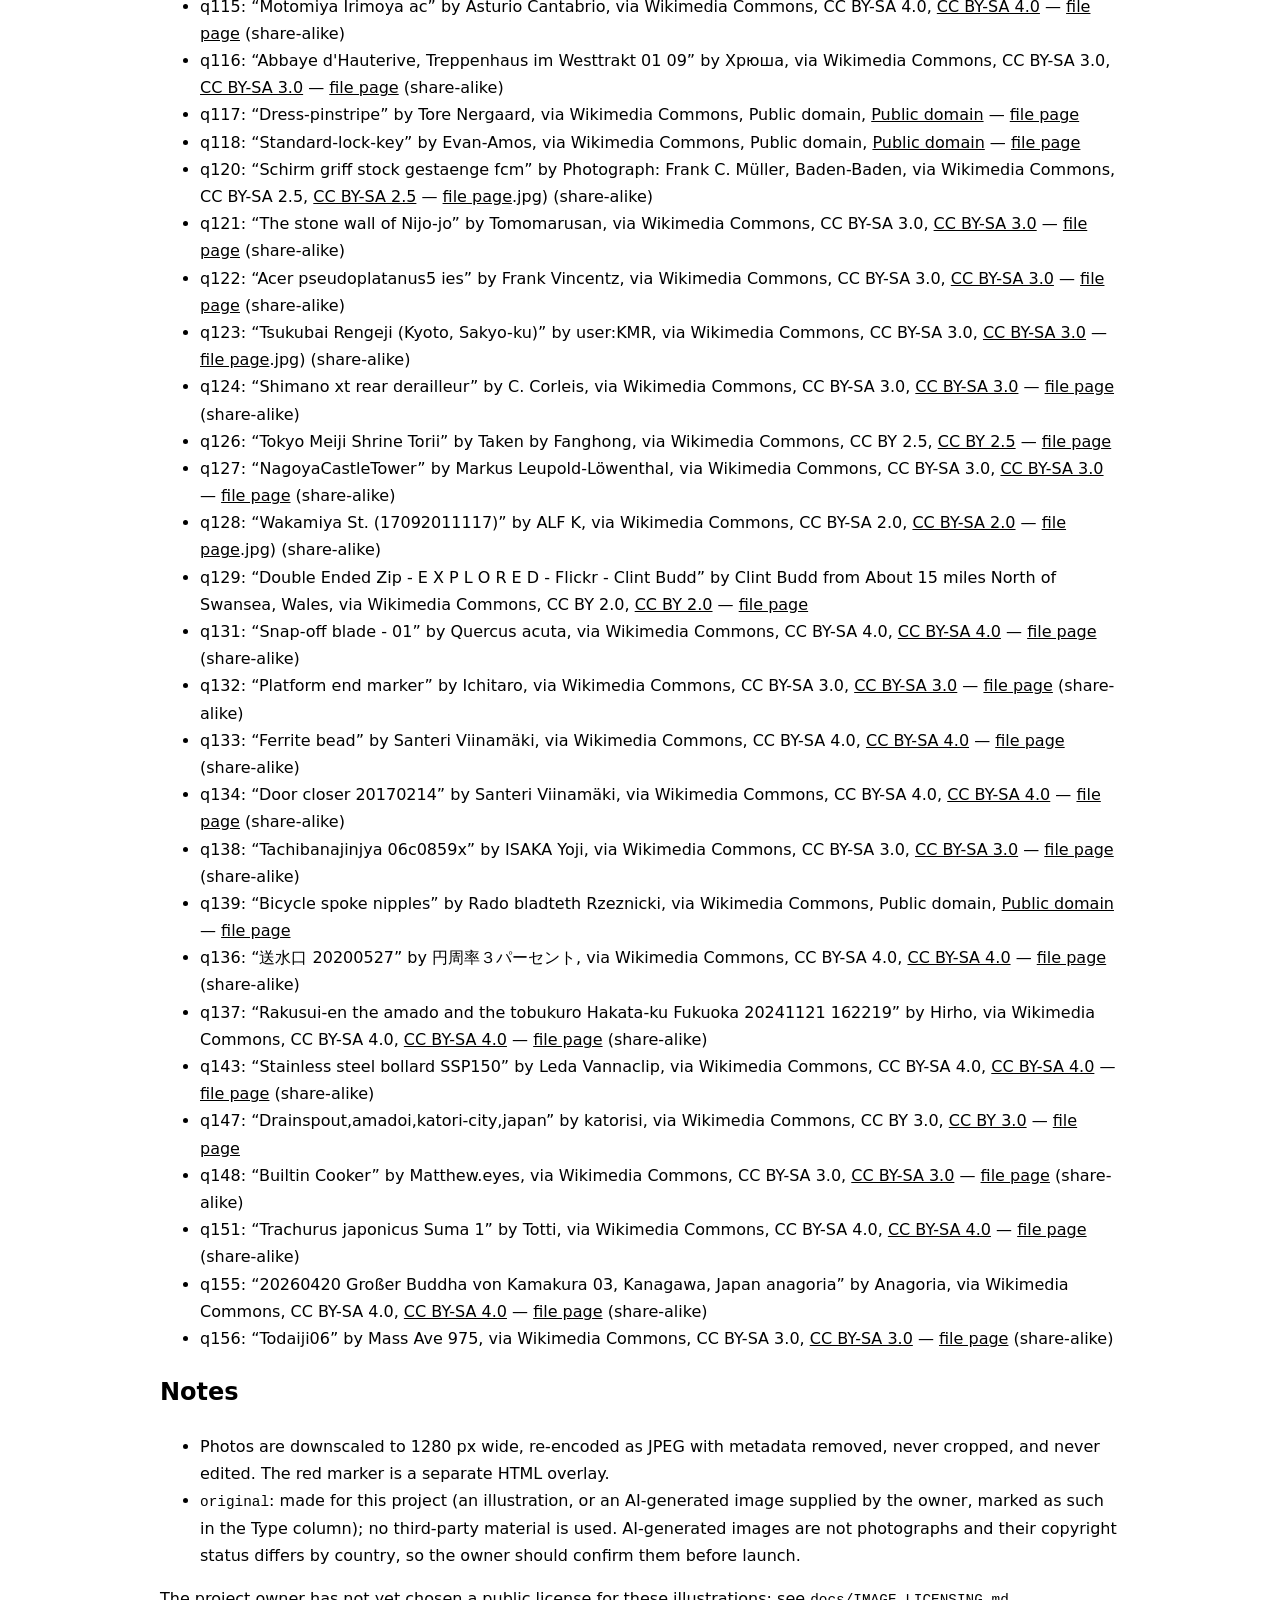
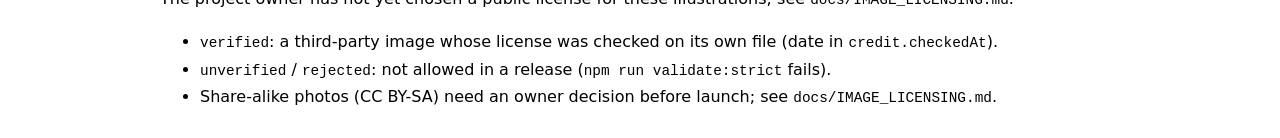
==== commit b61cb520: "Update game bundle: 115 questions (B15) Co-Authored-By: Claude Sonnet 5.5 <noreply@anthropic.com> Cl" ====
--- a/credits.html
+++ b/credits.html
@@ -5,7 +5,7 @@
 <p><a href="./">← ゲームにもどる / Back to the game</a></p>
 <h1>Image credits and verification status</h1>
 <p>_Generated by <code>npm run credits</code> from <code>data/questions.json</code>. Do not edit by hand._</p>
-<p>109 of 111 questions (111 playable, the rest on hold without a picture) use a photograph from Wikimedia Commons; 2 use an AI-generated image supplied by the project owner (not a photograph); 0 use an original illustration. Every photo keeps an original illustration as an automatic fallback (<code>assets/img/illustrations/</code>).</p>
+<p>113 of 115 questions (115 playable, the rest on hold without a picture) use a photograph from Wikimedia Commons; 2 use an AI-generated image supplied by the project owner (not a photograph); 0 use an original illustration. Every photo keeps an original illustration as an automatic fallback (<code>assets/img/illustrations/</code>).</p>
 <p>"Fact status" is separate from the image license: it says whether the Japanese/English names and the trivia were checked against references.</p>
 <div class="tw"><table><thead><tr><th>ID</th><th>Answer</th><th>Image file</th><th>Type</th><th>Author</th><th>License</th><th>Share-alike</th><th>Source</th><th>Image status</th><th>Fallback</th><th>Fact status</th></tr></thead><tbody>
 <tr><td>q001</td><td>切先</td><td><code>assets/img/q/knife-kissaki.jpg</code></td><td>photo</td><td>Datariumrex</td><td><a href="http://creativecommons.org/publicdomain/zero/1.0/deed.en" rel="noopener noreferrer" target="_blank">CC0</a></td><td>no</td><td><a href="https://commons.wikimedia.org/wiki/File:13._Peeler_and_kitchen_knife.jpg" rel="noopener noreferrer" target="_blank">file page</a></td><td>verified</td><td><code>assets/img/illustrations/knife-kissaki.svg</code></td><td>verified</td></tr>
@@ -121,6 +121,10 @@
 <p>| q137 | 戸袋（とぶくろ） | <code>assets/img/q/tobukuro.jpg</code> | photo | Hirho | <a href="https://creativecommons.org/licenses/by-sa/4.0" rel="noopener noreferrer" target="_blank">CC BY-SA 4.0</a> | yes | <a href="https://commons.wikimedia.org/wiki/File:Rakusui-en_the_amado_and_the_tobukuro_Hakata-ku_Fukuoka_20241121_162219.jpg" rel="noopener noreferrer" target="_blank">file page</a> | verified | — | verified |</p>
 <p>| q143 | ボラード | <code>assets/img/q/bollard.jpg</code> | photo | Leda Vannaclip | <a href="https://creativecommons.org/licenses/by-sa/4.0" rel="noopener noreferrer" target="_blank">CC BY-SA 4.0</a> | yes | <a href="https://commons.wikimedia.org/wiki/File:Stainless_steel_bollard_SSP150.JPG" rel="noopener noreferrer" target="_blank">file page</a> | verified | — | verified |</p>
 <p>| q147 | 集水器（しゅうすいき） | <code>assets/img/q/rain-gutter-collector.jpg</code> | photo | katorisi | <a href="https://creativecommons.org/licenses/by/3.0" rel="noopener noreferrer" target="_blank">CC BY 3.0</a> | no | <a href="https://commons.wikimedia.org/wiki/File:Drainspout,amadoi,katori-city,japan.JPG" rel="noopener noreferrer" target="_blank">file page</a> | verified | — | verified |</p>
+<p>| q148 | 五徳（ごとく） | <code>assets/img/q/gotoku.jpg</code> | photo | Matthew.eyes | <a href="http://creativecommons.org/licenses/by-sa/3.0/" rel="noopener noreferrer" target="_blank">CC BY-SA 3.0</a> | yes | <a href="https://commons.wikimedia.org/wiki/File:Builtin_Cooker.JPG" rel="noopener noreferrer" target="_blank">file page</a> | verified | — | verified |</p>
+<p>| q151 | ぜいご（稜鱗） | <code>assets/img/q/aji-zeigo.jpg</code> | photo | Totti | <a href="https://creativecommons.org/licenses/by-sa/4.0" rel="noopener noreferrer" target="_blank">CC BY-SA 4.0</a> | yes | <a href="https://commons.wikimedia.org/wiki/File:Trachurus_japonicus_Suma_1.jpg" rel="noopener noreferrer" target="_blank">file page</a> | verified | — | verified |</p>
+<p>| q155 | 白毫（びゃくごう） | <code>assets/img/q/byakugo.jpg</code> | photo | Anagoria | <a href="https://creativecommons.org/licenses/by-sa/4.0" rel="noopener noreferrer" target="_blank">CC BY-SA 4.0</a> | yes | <a href="https://commons.wikimedia.org/wiki/File:20260420_Gro%C3%9Fer_Buddha_von_Kamakura_03,_Kanagawa,_Japan_anagoria.jpg" rel="noopener noreferrer" target="_blank">file page</a> | verified | — | verified |</p>
+<p>| q156 | 螺髪（らほつ） | <code>assets/img/q/rahotsu.jpg</code> | photo | Mass Ave 975 | <a href="https://creativecommons.org/licenses/by-sa/3.0" rel="noopener noreferrer" target="_blank">CC BY-SA 3.0</a> | yes | <a href="https://commons.wikimedia.org/wiki/File:Todaiji06.JPG" rel="noopener noreferrer" target="_blank">file page</a> | verified | — | verified |</p>
 <h2>Attributions for the photographs</h2>
 <ul>
 <li>q001: “13. Peeler and kitchen knife” by Datariumrex, via Wikimedia Commons, <a href="http://creativecommons.org/publicdomain/zero/1.0/deed.en" rel="noopener noreferrer" target="_blank">CC0</a> — <a href="https://commons.wikimedia.org/wiki/File:13._Peeler_and_kitchen_knife.jpg" rel="noopener noreferrer" target="_blank">file page</a></li>
@@ -235,6 +239,10 @@
 <li>q137: “Rakusui-en the amado and the tobukuro Hakata-ku Fukuoka 20241121 162219” by Hirho, via Wikimedia Commons, CC BY-SA 4.0, <a href="https://creativecommons.org/licenses/by-sa/4.0" rel="noopener noreferrer" target="_blank">CC BY-SA 4.0</a> — <a href="https://commons.wikimedia.org/wiki/File:Rakusui-en_the_amado_and_the_tobukuro_Hakata-ku_Fukuoka_20241121_162219.jpg" rel="noopener noreferrer" target="_blank">file page</a> (share-alike)</li>
 <li>q143: “Stainless steel bollard SSP150” by Leda Vannaclip, via Wikimedia Commons, CC BY-SA 4.0, <a href="https://creativecommons.org/licenses/by-sa/4.0" rel="noopener noreferrer" target="_blank">CC BY-SA 4.0</a> — <a href="https://commons.wikimedia.org/wiki/File:Stainless_steel_bollard_SSP150.JPG" rel="noopener noreferrer" target="_blank">file page</a> (share-alike)</li>
 <li>q147: “Drainspout,amadoi,katori-city,japan” by katorisi, via Wikimedia Commons, CC BY 3.0, <a href="https://creativecommons.org/licenses/by/3.0" rel="noopener noreferrer" target="_blank">CC BY 3.0</a> — <a href="https://commons.wikimedia.org/wiki/File:Drainspout,amadoi,katori-city,japan.JPG" rel="noopener noreferrer" target="_blank">file page</a></li>
+<li>q148: “Builtin Cooker” by Matthew.eyes, via Wikimedia Commons, CC BY-SA 3.0, <a href="http://creativecommons.org/licenses/by-sa/3.0/" rel="noopener noreferrer" target="_blank">CC BY-SA 3.0</a> — <a href="https://commons.wikimedia.org/wiki/File:Builtin_Cooker.JPG" rel="noopener noreferrer" target="_blank">file page</a> (share-alike)</li>
+<li>q151: “Trachurus japonicus Suma 1” by Totti, via Wikimedia Commons, CC BY-SA 4.0, <a href="https://creativecommons.org/licenses/by-sa/4.0" rel="noopener noreferrer" target="_blank">CC BY-SA 4.0</a> — <a href="https://commons.wikimedia.org/wiki/File:Trachurus_japonicus_Suma_1.jpg" rel="noopener noreferrer" target="_blank">file page</a> (share-alike)</li>
+<li>q155: “20260420 Großer Buddha von Kamakura 03, Kanagawa, Japan anagoria” by Anagoria, via Wikimedia Commons, CC BY-SA 4.0, <a href="https://creativecommons.org/licenses/by-sa/4.0" rel="noopener noreferrer" target="_blank">CC BY-SA 4.0</a> — <a href="https://commons.wikimedia.org/wiki/File:20260420_Gro%C3%9Fer_Buddha_von_Kamakura_03,_Kanagawa,_Japan_anagoria.jpg" rel="noopener noreferrer" target="_blank">file page</a> (share-alike)</li>
+<li>q156: “Todaiji06” by Mass Ave 975, via Wikimedia Commons, CC BY-SA 3.0, <a href="https://creativecommons.org/licenses/by-sa/3.0" rel="noopener noreferrer" target="_blank">CC BY-SA 3.0</a> — <a href="https://commons.wikimedia.org/wiki/File:Todaiji06.JPG" rel="noopener noreferrer" target="_blank">file page</a> (share-alike)</li>
 </ul>
 <h2>Notes</h2>
 <ul>
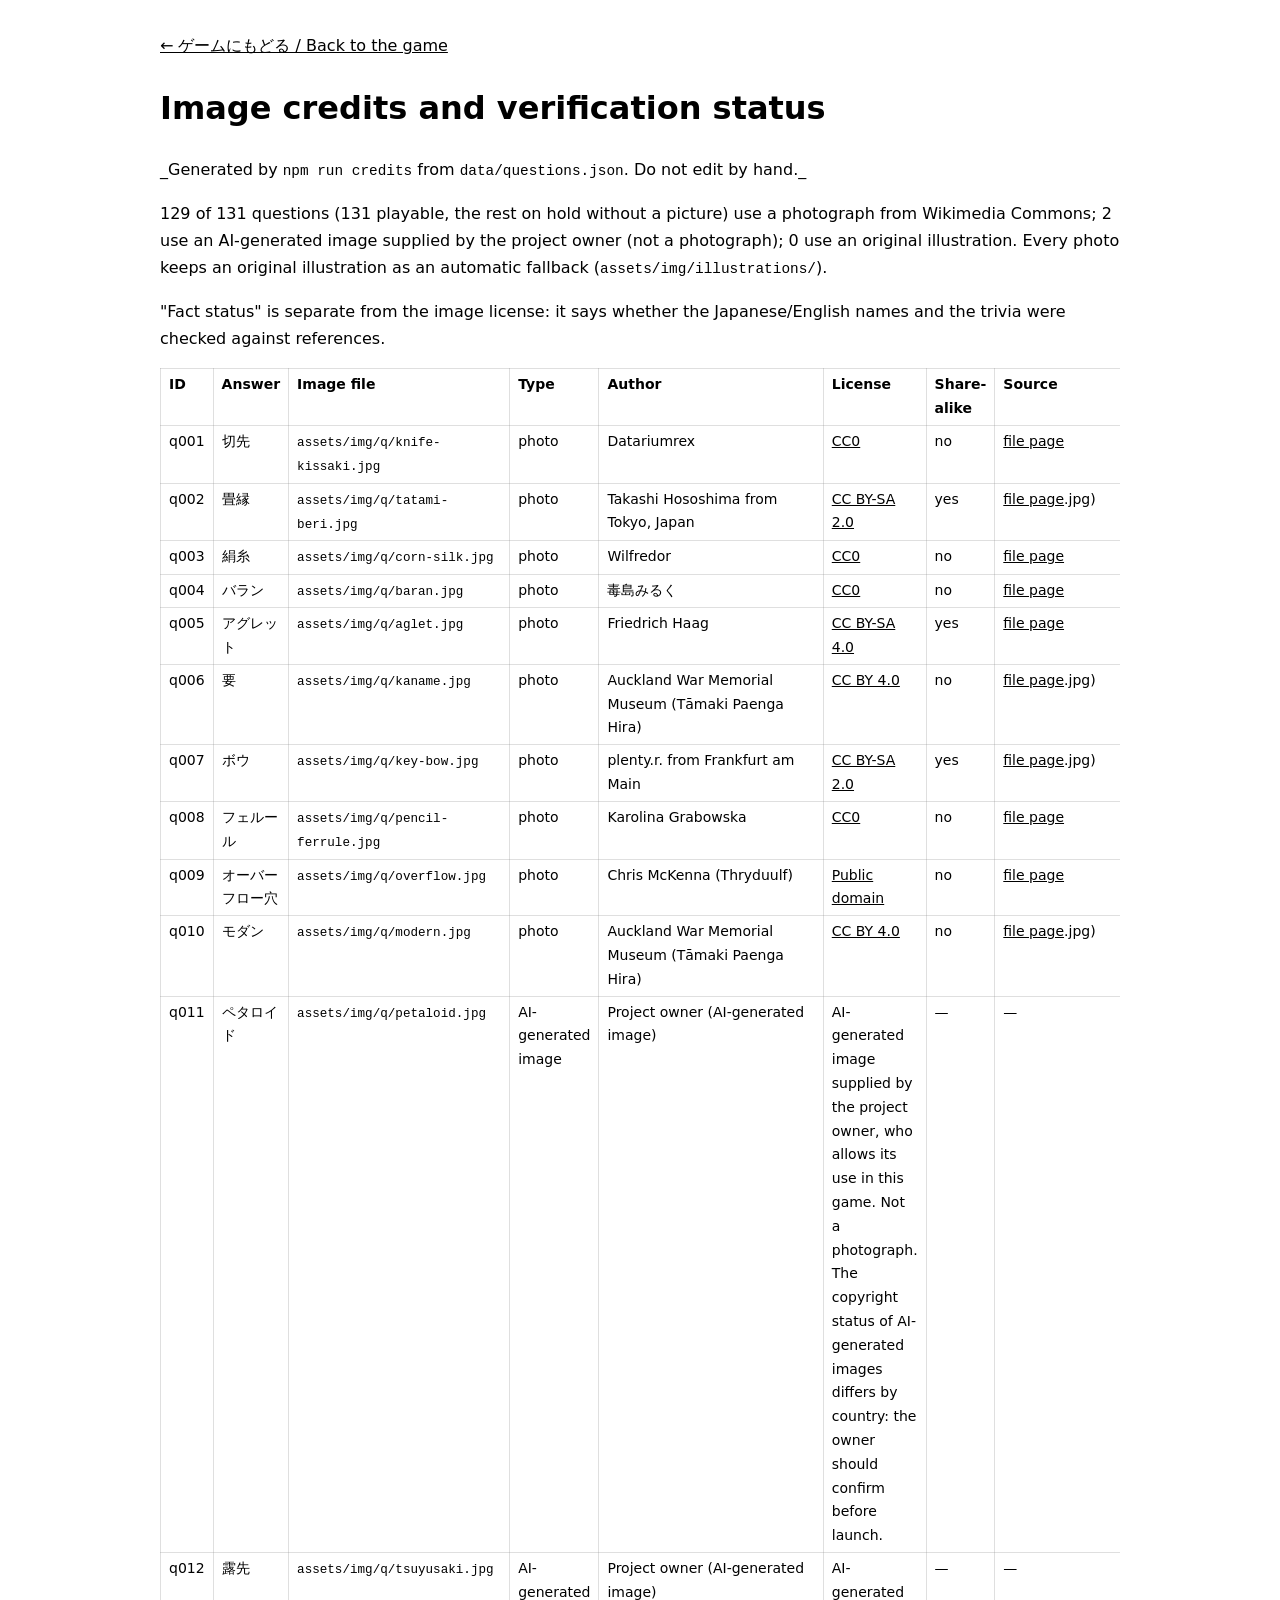
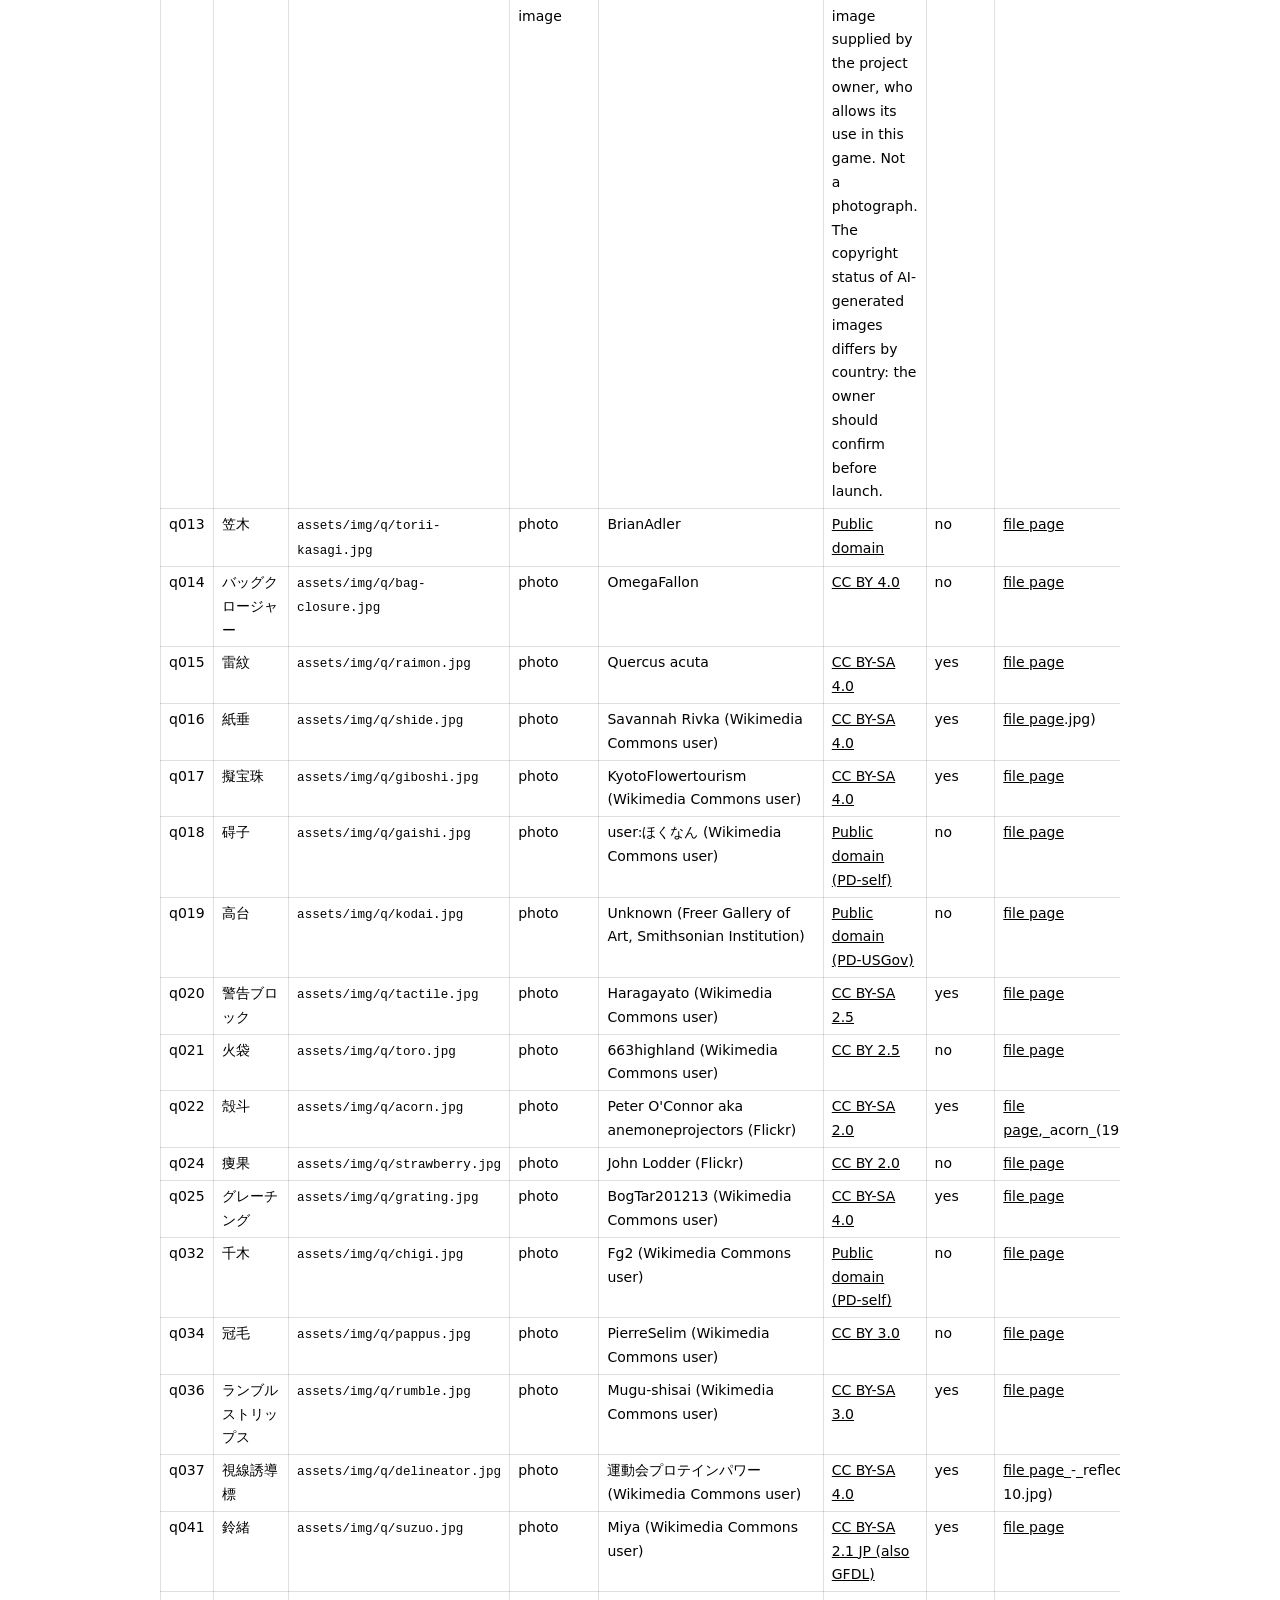
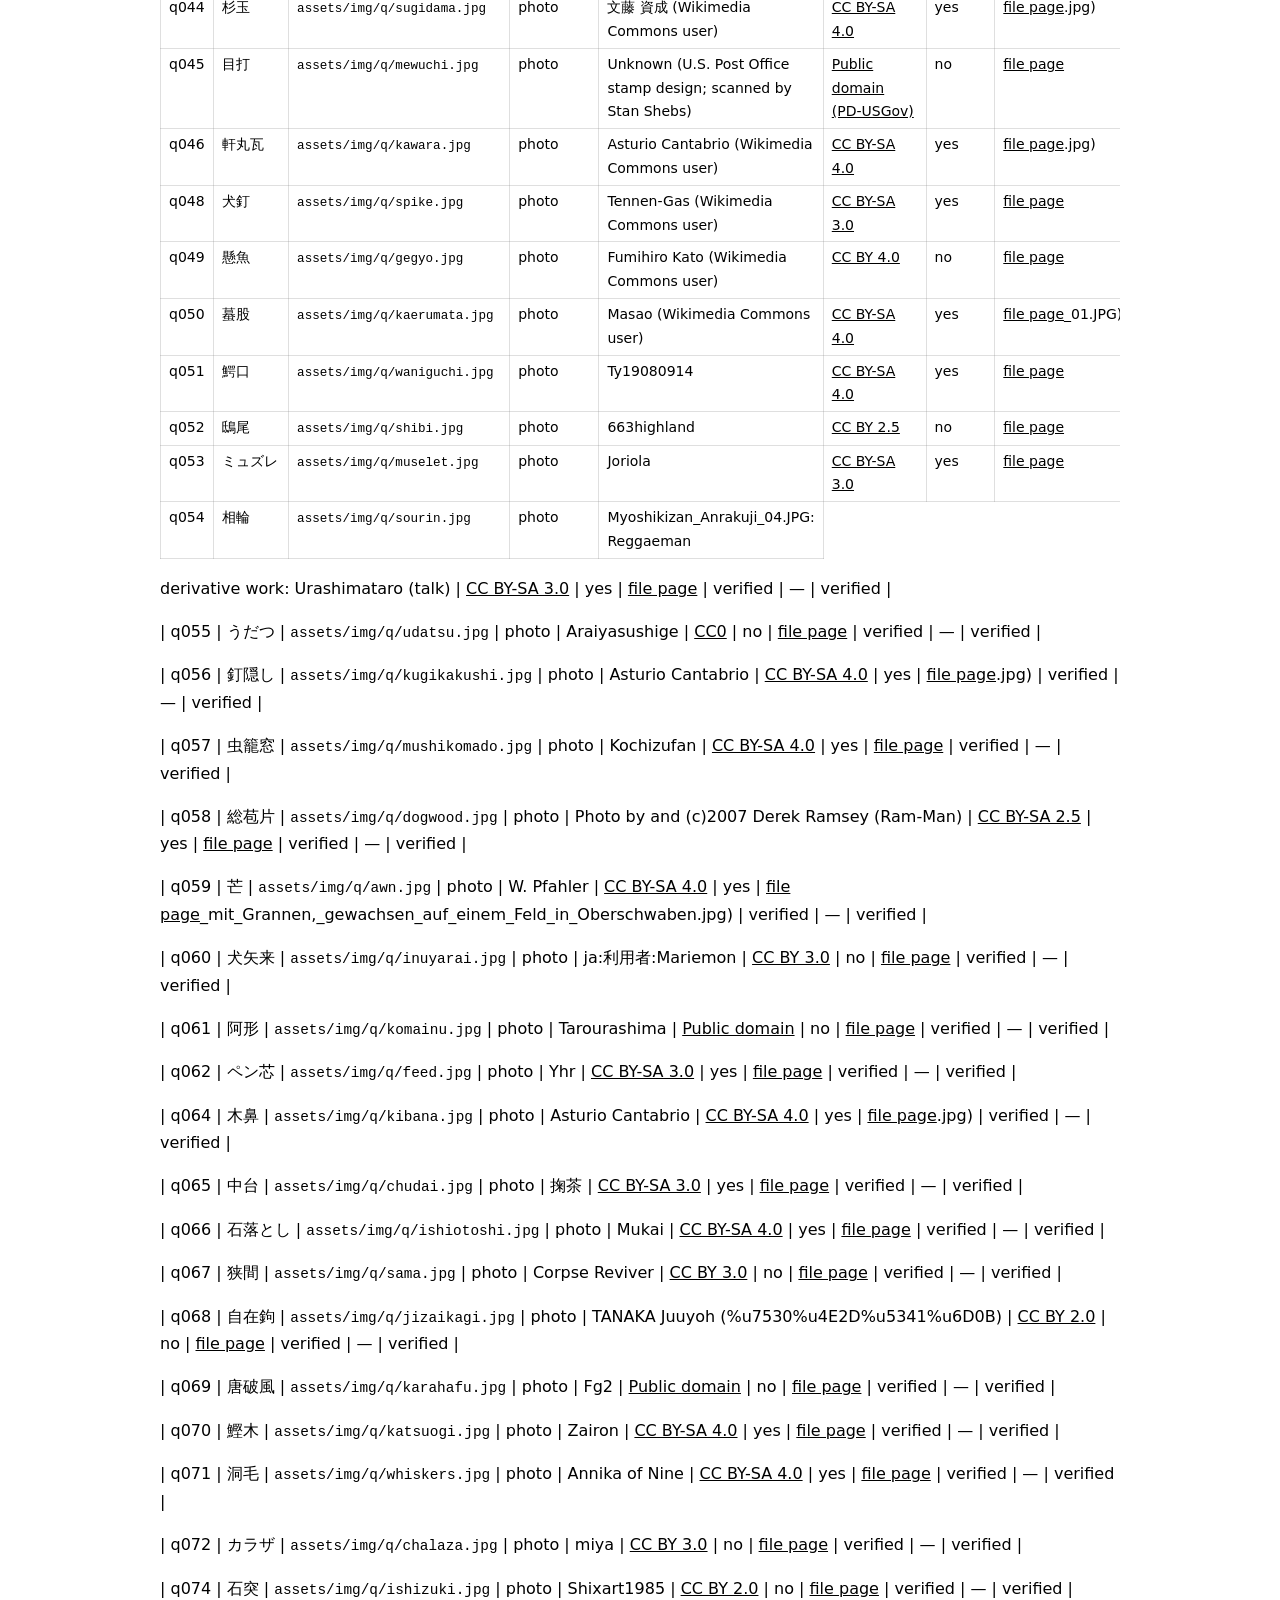
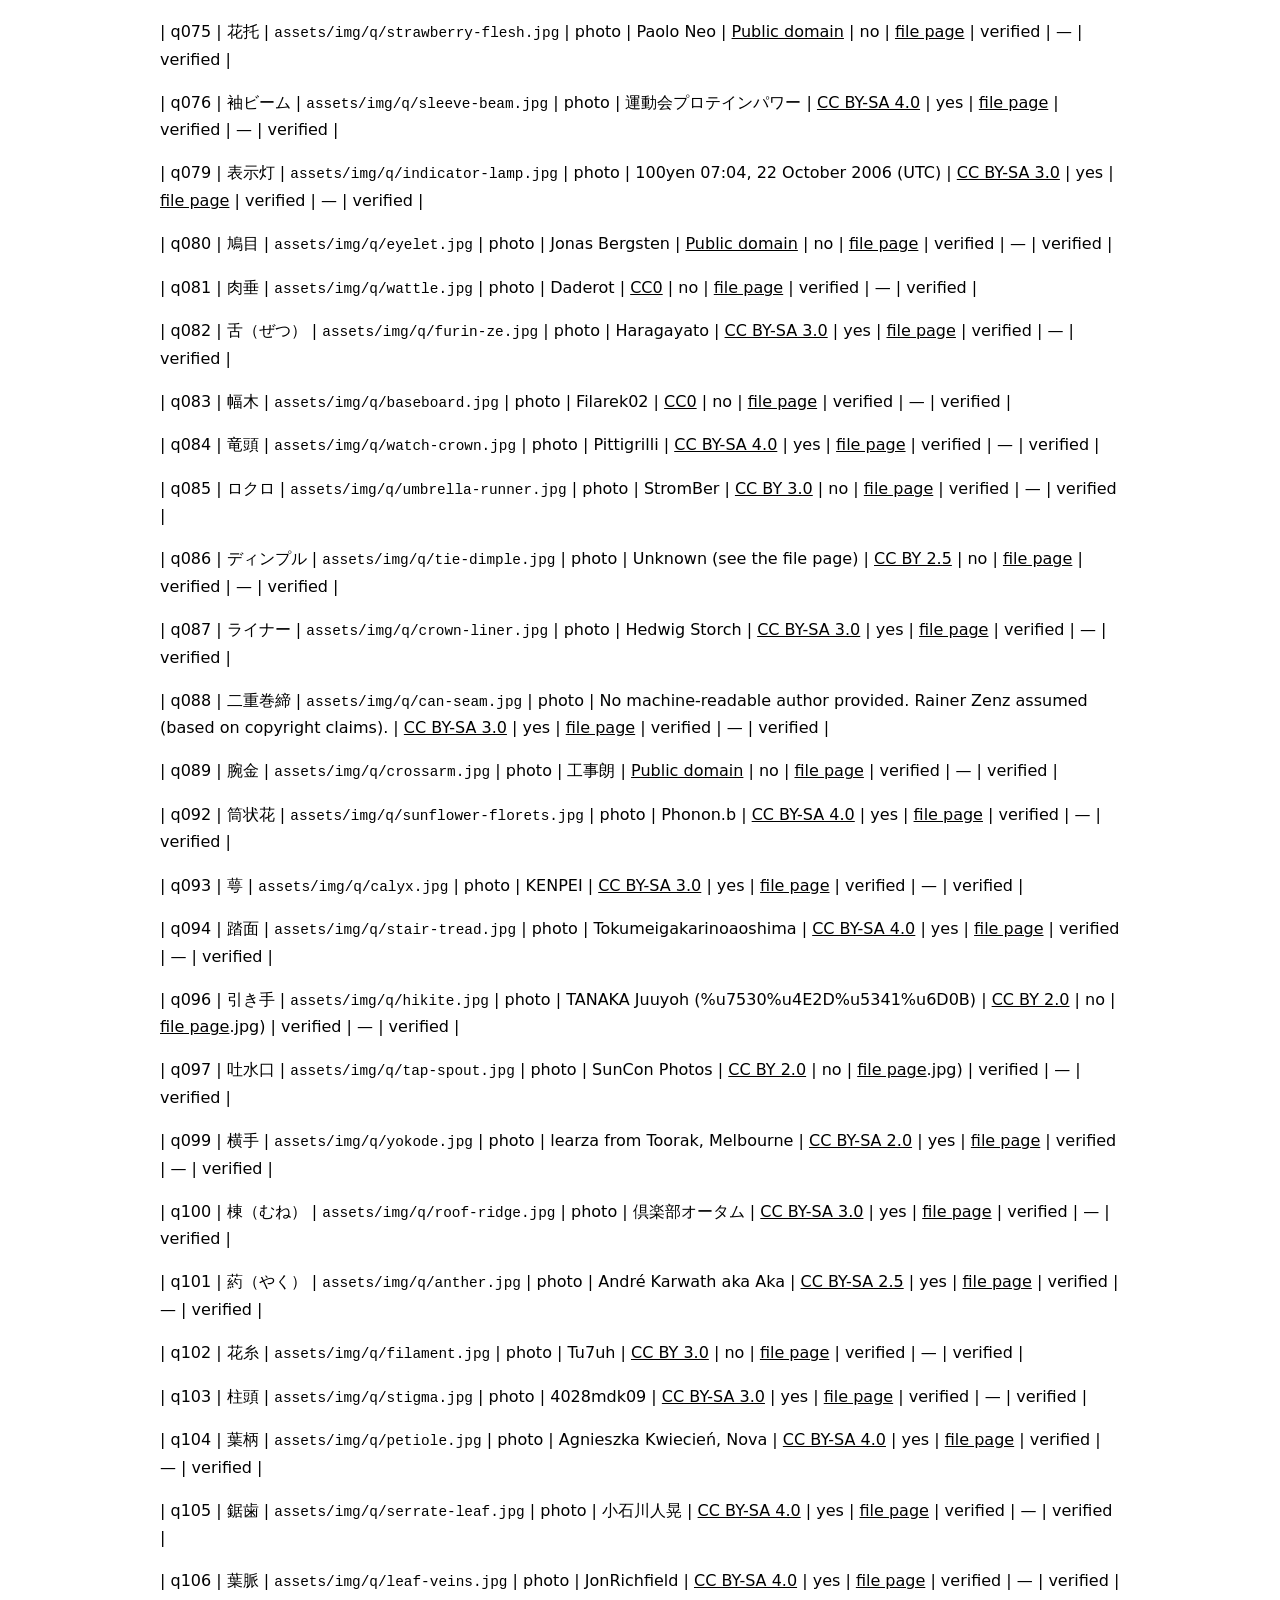
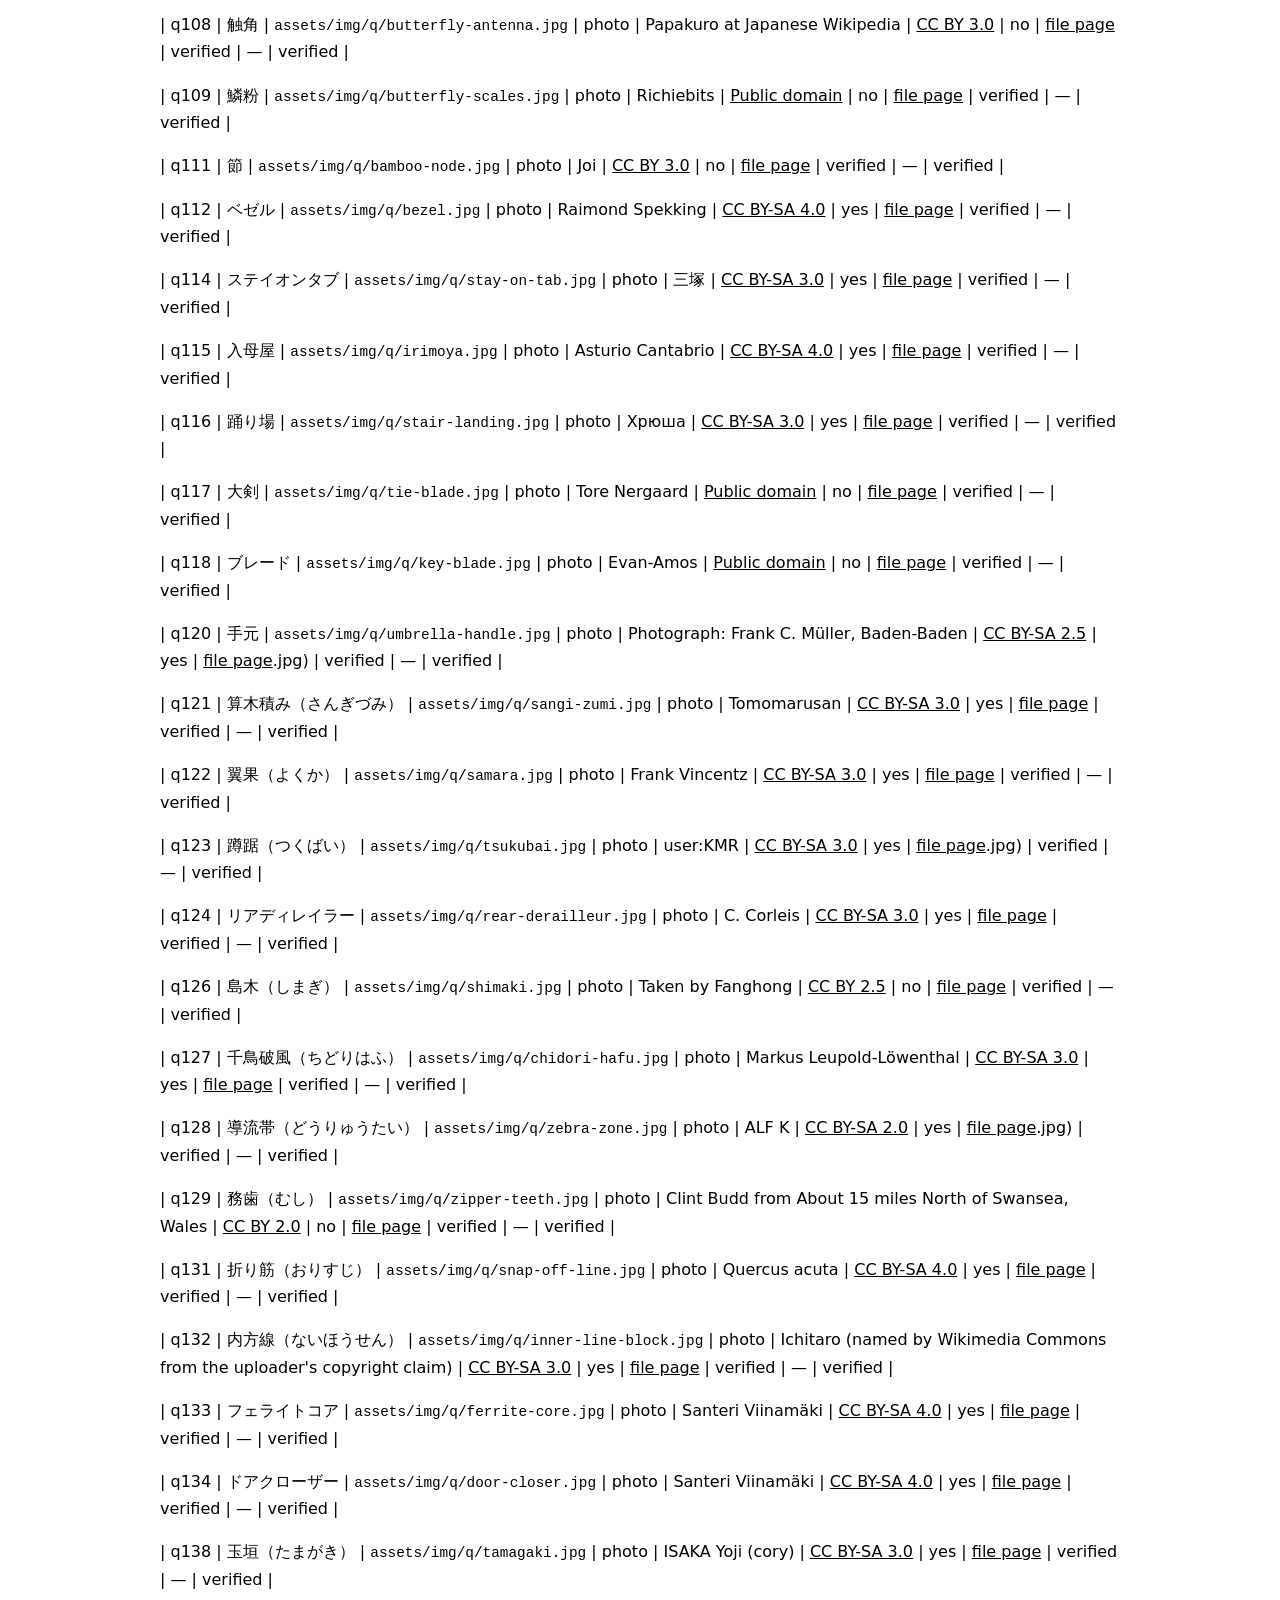
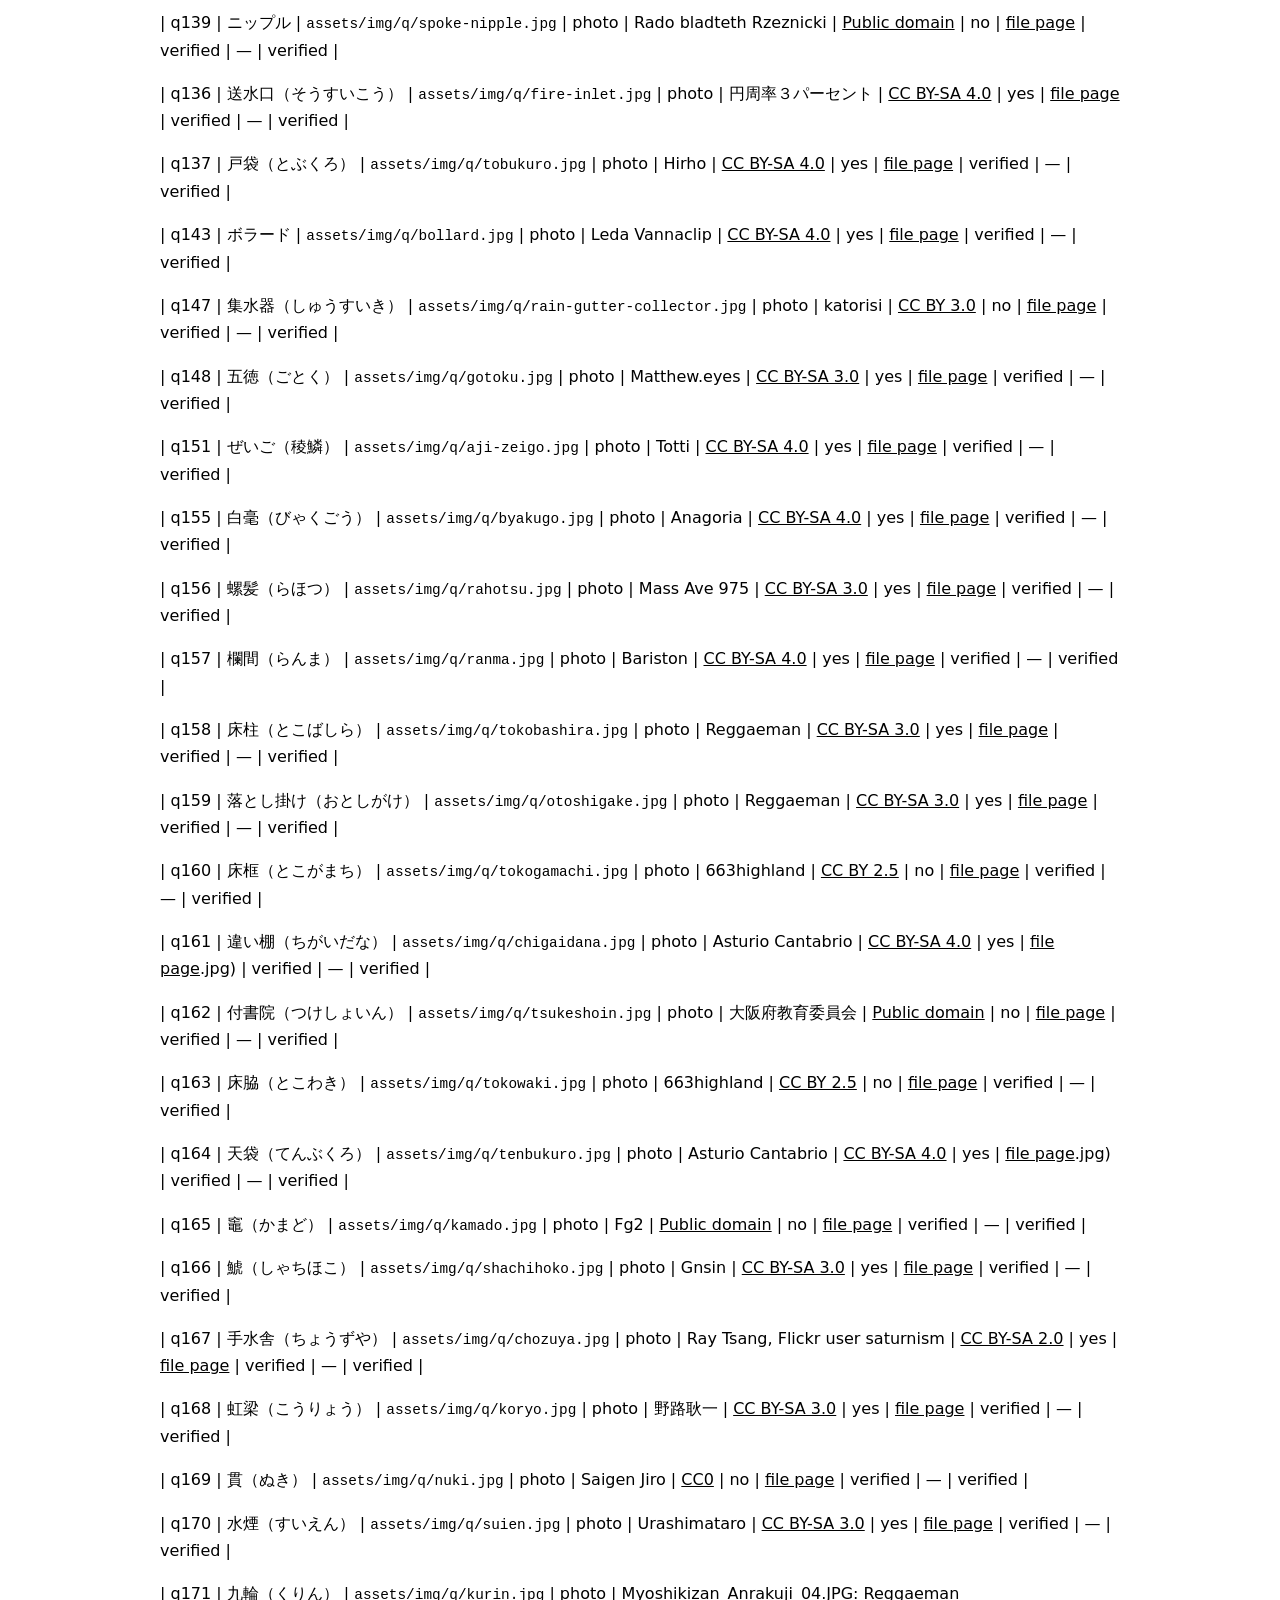
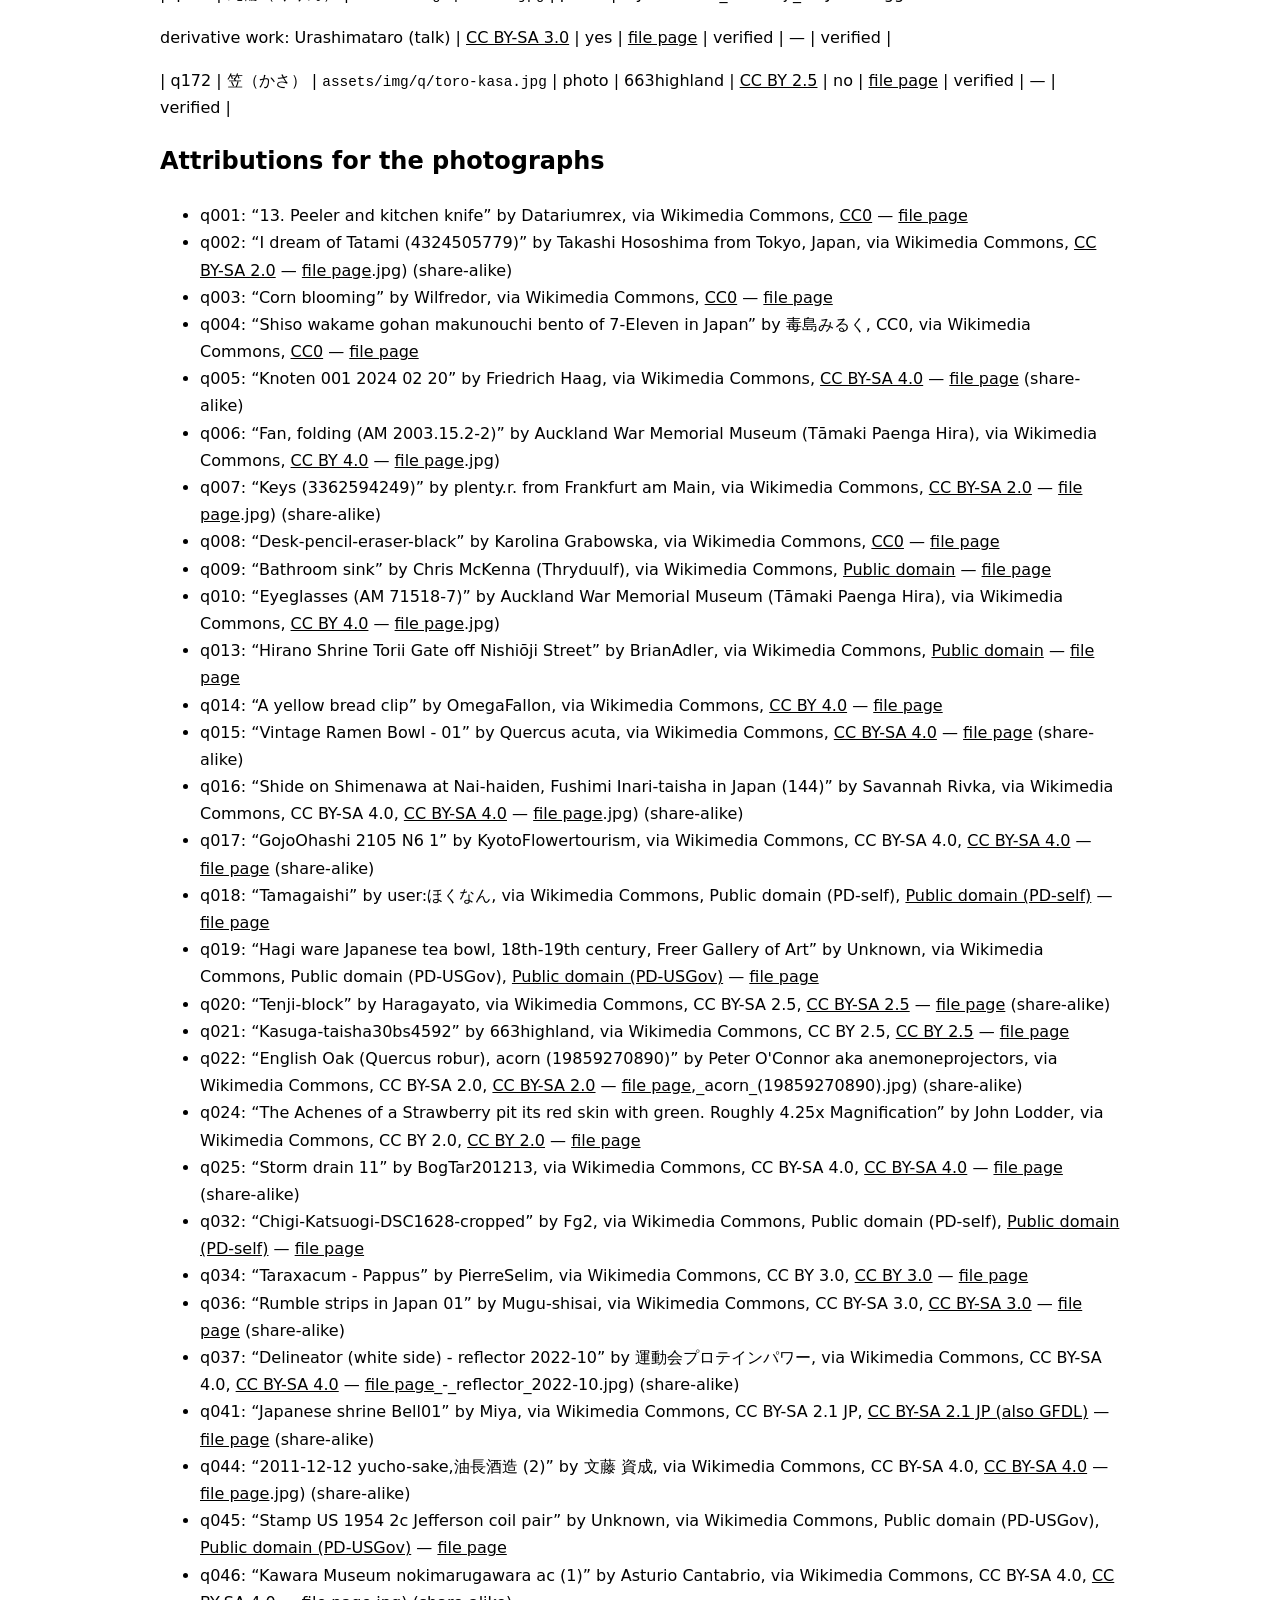
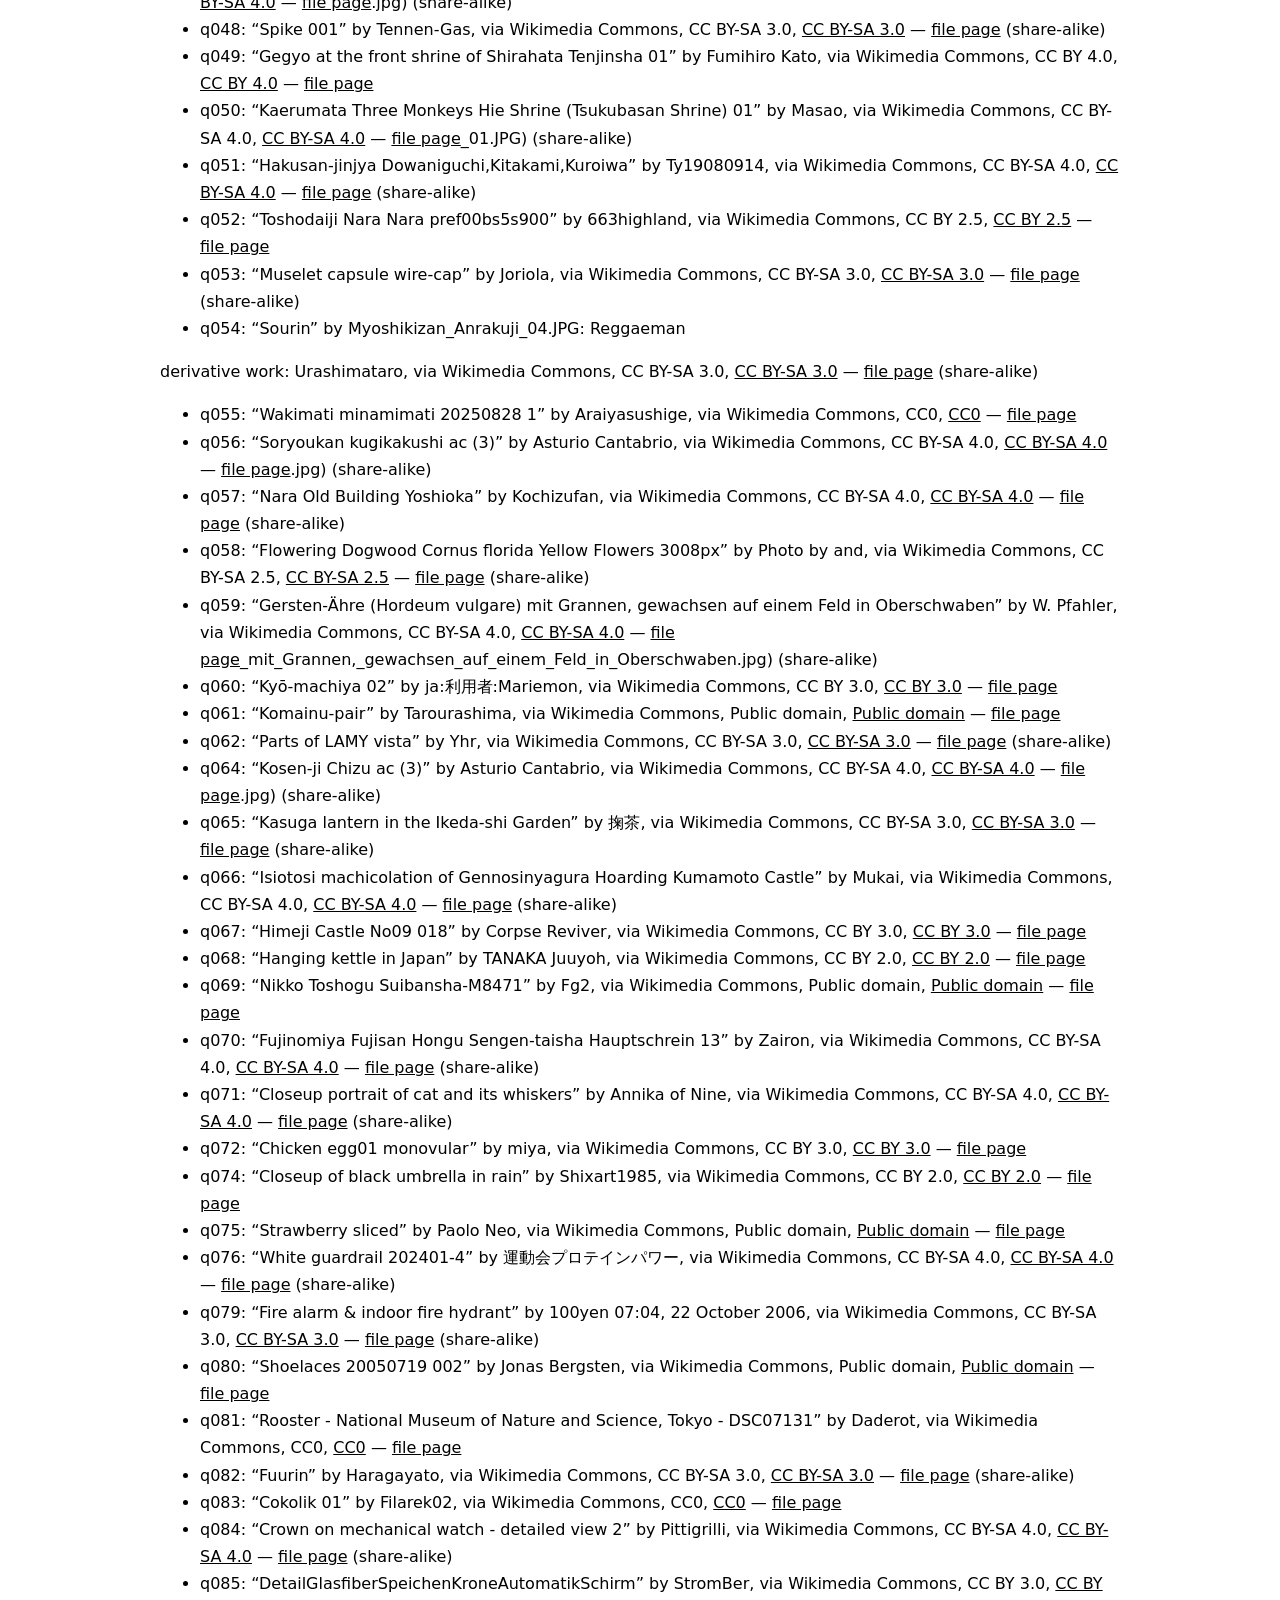
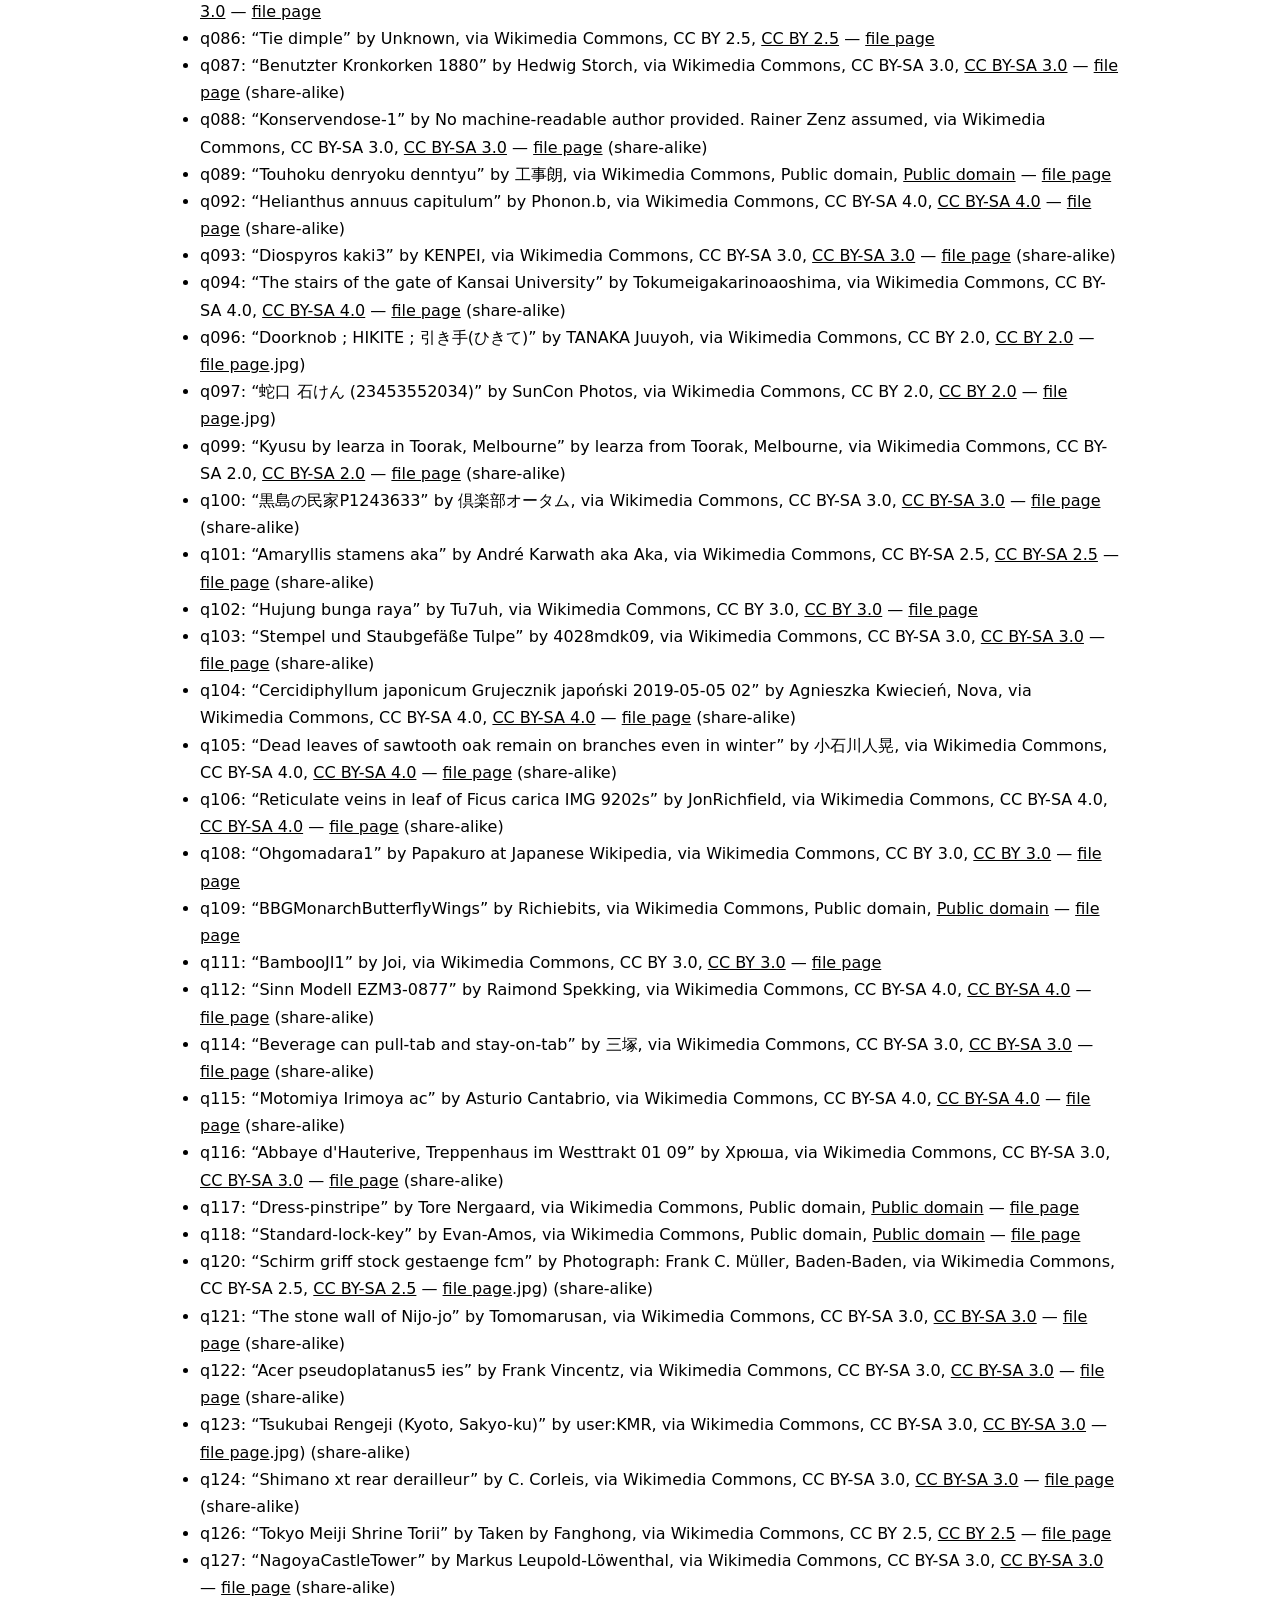
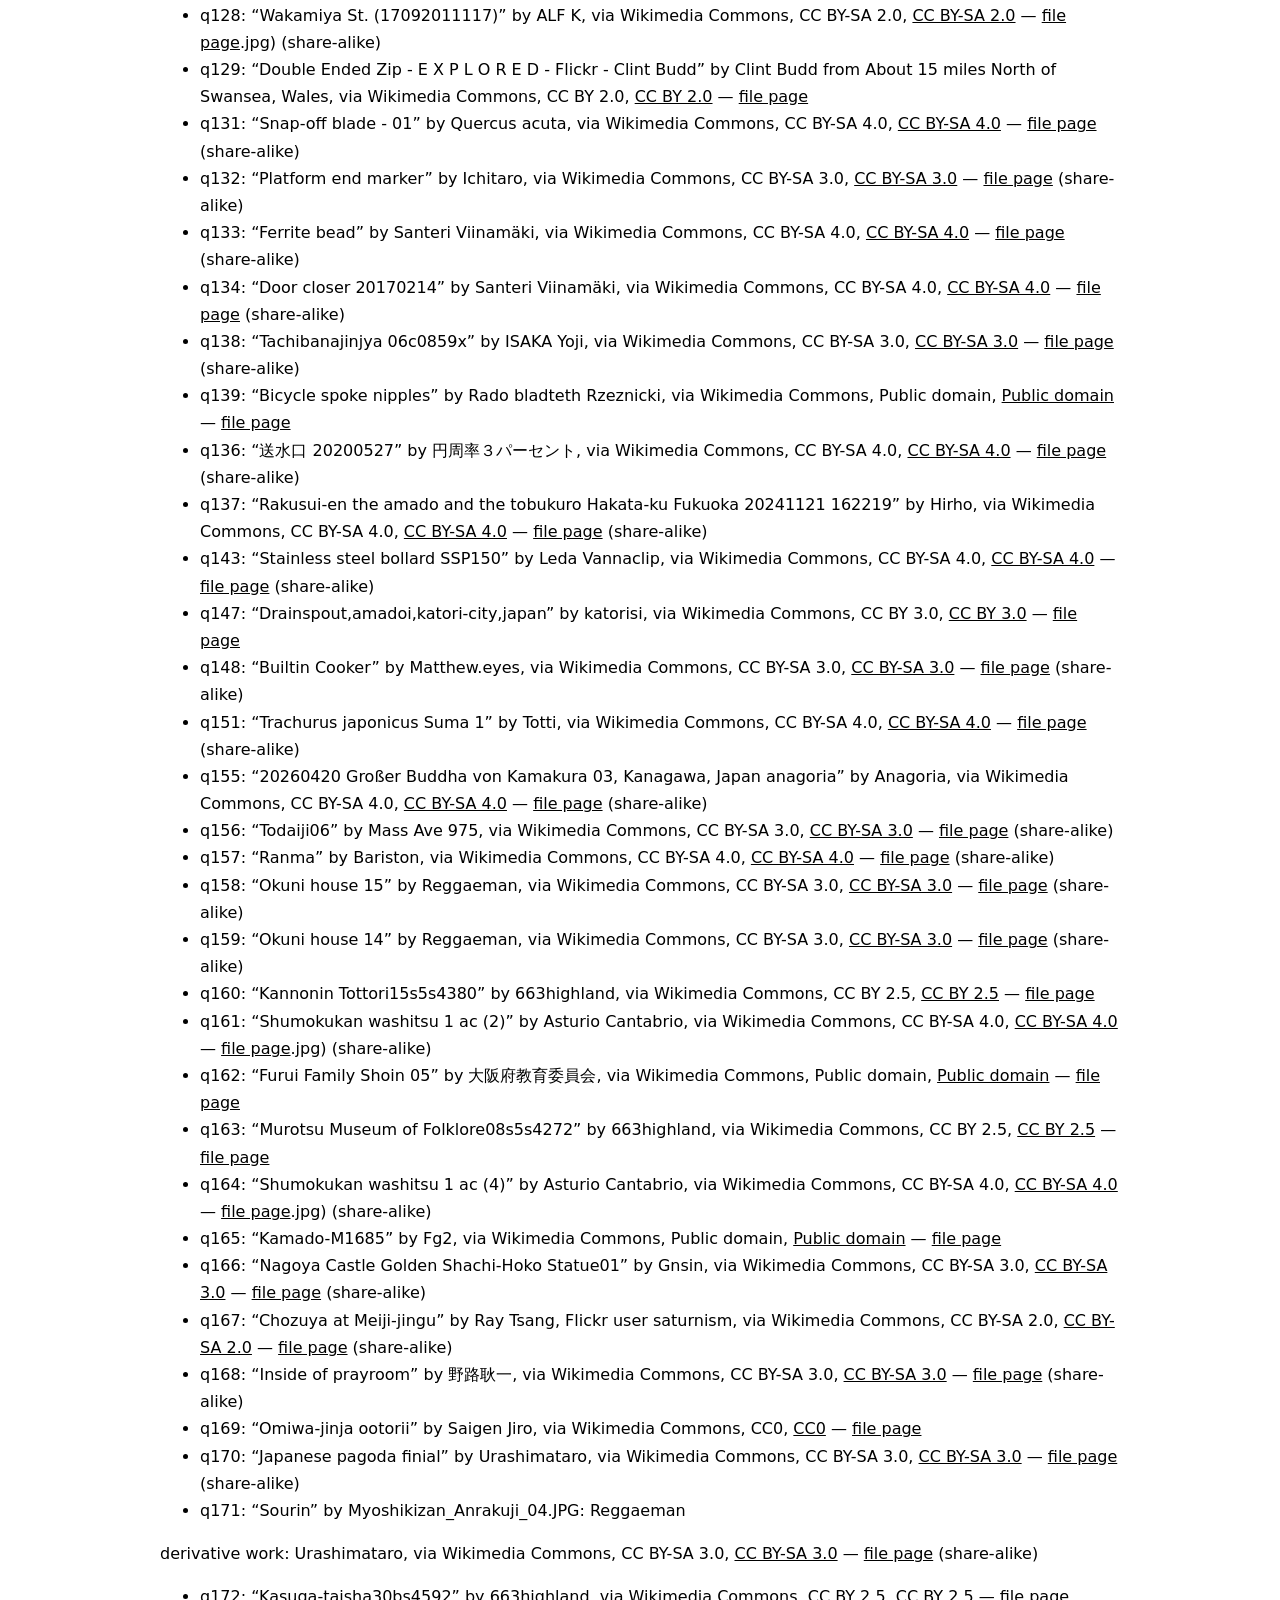
==== commit 17f8e8ea: "Update game bundle: 131 questions (B16) Co-Authored-By: Claude Sonnet 5.5 <noreply@anthropic.com> Cl" ====
--- a/credits.html
+++ b/credits.html
@@ -5,7 +5,7 @@
 <p><a href="./">← ゲームにもどる / Back to the game</a></p>
 <h1>Image credits and verification status</h1>
 <p>_Generated by <code>npm run credits</code> from <code>data/questions.json</code>. Do not edit by hand._</p>
-<p>113 of 115 questions (115 playable, the rest on hold without a picture) use a photograph from Wikimedia Commons; 2 use an AI-generated image supplied by the project owner (not a photograph); 0 use an original illustration. Every photo keeps an original illustration as an automatic fallback (<code>assets/img/illustrations/</code>).</p>
+<p>129 of 131 questions (131 playable, the rest on hold without a picture) use a photograph from Wikimedia Commons; 2 use an AI-generated image supplied by the project owner (not a photograph); 0 use an original illustration. Every photo keeps an original illustration as an automatic fallback (<code>assets/img/illustrations/</code>).</p>
 <p>"Fact status" is separate from the image license: it says whether the Japanese/English names and the trivia were checked against references.</p>
 <div class="tw"><table><thead><tr><th>ID</th><th>Answer</th><th>Image file</th><th>Type</th><th>Author</th><th>License</th><th>Share-alike</th><th>Source</th><th>Image status</th><th>Fallback</th><th>Fact status</th></tr></thead><tbody>
 <tr><td>q001</td><td>切先</td><td><code>assets/img/q/knife-kissaki.jpg</code></td><td>photo</td><td>Datariumrex</td><td><a href="http://creativecommons.org/publicdomain/zero/1.0/deed.en" rel="noopener noreferrer" target="_blank">CC0</a></td><td>no</td><td><a href="https://commons.wikimedia.org/wiki/File:13._Peeler_and_kitchen_knife.jpg" rel="noopener noreferrer" target="_blank">file page</a></td><td>verified</td><td><code>assets/img/illustrations/knife-kissaki.svg</code></td><td>verified</td></tr>
@@ -125,6 +125,23 @@
 <p>| q151 | ぜいご（稜鱗） | <code>assets/img/q/aji-zeigo.jpg</code> | photo | Totti | <a href="https://creativecommons.org/licenses/by-sa/4.0" rel="noopener noreferrer" target="_blank">CC BY-SA 4.0</a> | yes | <a href="https://commons.wikimedia.org/wiki/File:Trachurus_japonicus_Suma_1.jpg" rel="noopener noreferrer" target="_blank">file page</a> | verified | — | verified |</p>
 <p>| q155 | 白毫（びゃくごう） | <code>assets/img/q/byakugo.jpg</code> | photo | Anagoria | <a href="https://creativecommons.org/licenses/by-sa/4.0" rel="noopener noreferrer" target="_blank">CC BY-SA 4.0</a> | yes | <a href="https://commons.wikimedia.org/wiki/File:20260420_Gro%C3%9Fer_Buddha_von_Kamakura_03,_Kanagawa,_Japan_anagoria.jpg" rel="noopener noreferrer" target="_blank">file page</a> | verified | — | verified |</p>
 <p>| q156 | 螺髪（らほつ） | <code>assets/img/q/rahotsu.jpg</code> | photo | Mass Ave 975 | <a href="https://creativecommons.org/licenses/by-sa/3.0" rel="noopener noreferrer" target="_blank">CC BY-SA 3.0</a> | yes | <a href="https://commons.wikimedia.org/wiki/File:Todaiji06.JPG" rel="noopener noreferrer" target="_blank">file page</a> | verified | — | verified |</p>
+<p>| q157 | 欄間（らんま） | <code>assets/img/q/ranma.jpg</code> | photo | Bariston | <a href="https://creativecommons.org/licenses/by-sa/4.0" rel="noopener noreferrer" target="_blank">CC BY-SA 4.0</a> | yes | <a href="https://commons.wikimedia.org/wiki/File:Ranma.jpg" rel="noopener noreferrer" target="_blank">file page</a> | verified | — | verified |</p>
+<p>| q158 | 床柱（とこばしら） | <code>assets/img/q/tokobashira.jpg</code> | photo | Reggaeman | <a href="https://creativecommons.org/licenses/by-sa/3.0" rel="noopener noreferrer" target="_blank">CC BY-SA 3.0</a> | yes | <a href="https://commons.wikimedia.org/wiki/File:Okuni_house_15.JPG" rel="noopener noreferrer" target="_blank">file page</a> | verified | — | verified |</p>
+<p>| q159 | 落とし掛け（おとしがけ） | <code>assets/img/q/otoshigake.jpg</code> | photo | Reggaeman | <a href="https://creativecommons.org/licenses/by-sa/3.0" rel="noopener noreferrer" target="_blank">CC BY-SA 3.0</a> | yes | <a href="https://commons.wikimedia.org/wiki/File:Okuni_house_14.JPG" rel="noopener noreferrer" target="_blank">file page</a> | verified | — | verified |</p>
+<p>| q160 | 床框（とこがまち） | <code>assets/img/q/tokogamachi.jpg</code> | photo | 663highland | <a href="https://creativecommons.org/licenses/by/2.5" rel="noopener noreferrer" target="_blank">CC BY 2.5</a> | no | <a href="https://commons.wikimedia.org/wiki/File:Kannonin_Tottori15s5s4380.jpg" rel="noopener noreferrer" target="_blank">file page</a> | verified | — | verified |</p>
+<p>| q161 | 違い棚（ちがいだな） | <code>assets/img/q/chigaidana.jpg</code> | photo | Asturio Cantabrio | <a href="https://creativecommons.org/licenses/by-sa/4.0" rel="noopener noreferrer" target="_blank">CC BY-SA 4.0</a> | yes | <a href="https://commons.wikimedia.org/wiki/File:Shumokukan_washitsu_1_ac_(2" rel="noopener noreferrer" target="_blank">file page</a>.jpg) | verified | — | verified |</p>
+<p>| q162 | 付書院（つけしょいん） | <code>assets/img/q/tsukeshoin.jpg</code> | photo | 大阪府教育委員会 | <a href="https://creativecommons.org/publicdomain/mark/1.0/" rel="noopener noreferrer" target="_blank">Public domain</a> | no | <a href="https://commons.wikimedia.org/wiki/File:Furui_Family_Shoin_05.jpg" rel="noopener noreferrer" target="_blank">file page</a> | verified | — | verified |</p>
+<p>| q163 | 床脇（とこわき） | <code>assets/img/q/tokowaki.jpg</code> | photo | 663highland | <a href="https://creativecommons.org/licenses/by/2.5" rel="noopener noreferrer" target="_blank">CC BY 2.5</a> | no | <a href="https://commons.wikimedia.org/wiki/File:Murotsu_Museum_of_Folklore08s5s4272.jpg" rel="noopener noreferrer" target="_blank">file page</a> | verified | — | verified |</p>
+<p>| q164 | 天袋（てんぶくろ） | <code>assets/img/q/tenbukuro.jpg</code> | photo | Asturio Cantabrio | <a href="https://creativecommons.org/licenses/by-sa/4.0" rel="noopener noreferrer" target="_blank">CC BY-SA 4.0</a> | yes | <a href="https://commons.wikimedia.org/wiki/File:Shumokukan_washitsu_1_ac_(4" rel="noopener noreferrer" target="_blank">file page</a>.jpg) | verified | — | verified |</p>
+<p>| q165 | 竈（かまど） | <code>assets/img/q/kamado.jpg</code> | photo | Fg2 | <a href="https://creativecommons.org/publicdomain/mark/1.0/" rel="noopener noreferrer" target="_blank">Public domain</a> | no | <a href="https://commons.wikimedia.org/wiki/File:Kamado-M1685.jpg" rel="noopener noreferrer" target="_blank">file page</a> | verified | — | verified |</p>
+<p>| q166 | 鯱（しゃちほこ） | <code>assets/img/q/shachihoko.jpg</code> | photo | Gnsin | <a href="http://creativecommons.org/licenses/by-sa/3.0/" rel="noopener noreferrer" target="_blank">CC BY-SA 3.0</a> | yes | <a href="https://commons.wikimedia.org/wiki/File:Nagoya_Castle_Golden_Shachi-Hoko_Statue01.jpg" rel="noopener noreferrer" target="_blank">file page</a> | verified | — | verified |</p>
+<p>| q167 | 手水舎（ちょうずや） | <code>assets/img/q/chozuya.jpg</code> | photo | Ray Tsang, Flickr user saturnism | <a href="https://creativecommons.org/licenses/by-sa/2.0" rel="noopener noreferrer" target="_blank">CC BY-SA 2.0</a> | yes | <a href="https://commons.wikimedia.org/wiki/File:Chozuya_at_Meiji-jingu.jpg" rel="noopener noreferrer" target="_blank">file page</a> | verified | — | verified |</p>
+<p>| q168 | 虹梁（こうりょう） | <code>assets/img/q/koryo.jpg</code> | photo | 野路耿一 | <a href="https://creativecommons.org/licenses/by-sa/3.0" rel="noopener noreferrer" target="_blank">CC BY-SA 3.0</a> | yes | <a href="https://commons.wikimedia.org/wiki/File:Inside_of_prayroom.jpg" rel="noopener noreferrer" target="_blank">file page</a> | verified | — | verified |</p>
+<p>| q169 | 貫（ぬき） | <code>assets/img/q/nuki.jpg</code> | photo | Saigen Jiro | <a href="http://creativecommons.org/publicdomain/zero/1.0/deed.en" rel="noopener noreferrer" target="_blank">CC0</a> | no | <a href="https://commons.wikimedia.org/wiki/File:Omiwa-jinja_ootorii.JPG" rel="noopener noreferrer" target="_blank">file page</a> | verified | — | verified |</p>
+<p>| q170 | 水煙（すいえん） | <code>assets/img/q/suien.jpg</code> | photo | Urashimataro | <a href="https://creativecommons.org/licenses/by-sa/3.0" rel="noopener noreferrer" target="_blank">CC BY-SA 3.0</a> | yes | <a href="https://commons.wikimedia.org/wiki/File:Japanese_pagoda_finial.jpg" rel="noopener noreferrer" target="_blank">file page</a> | verified | — | verified |</p>
+<p>| q171 | 九輪（くりん） | <code>assets/img/q/kurin.jpg</code> | photo | Myoshikizan_Anrakuji_04.JPG: Reggaeman</p>
+<p>derivative work: Urashimataro (talk) | <a href="https://creativecommons.org/licenses/by-sa/3.0" rel="noopener noreferrer" target="_blank">CC BY-SA 3.0</a> | yes | <a href="https://commons.wikimedia.org/wiki/File:Sourin.jpg" rel="noopener noreferrer" target="_blank">file page</a> | verified | — | verified |</p>
+<p>| q172 | 笠（かさ） | <code>assets/img/q/toro-kasa.jpg</code> | photo | 663highland | <a href="https://creativecommons.org/licenses/by/2.5" rel="noopener noreferrer" target="_blank">CC BY 2.5</a> | no | <a href="https://commons.wikimedia.org/wiki/File:Kasuga-taisha30bs4592.jpg" rel="noopener noreferrer" target="_blank">file page</a> | verified | — | verified |</p>
 <h2>Attributions for the photographs</h2>
 <ul>
 <li>q001: “13. Peeler and kitchen knife” by Datariumrex, via Wikimedia Commons, <a href="http://creativecommons.org/publicdomain/zero/1.0/deed.en" rel="noopener noreferrer" target="_blank">CC0</a> — <a href="https://commons.wikimedia.org/wiki/File:13._Peeler_and_kitchen_knife.jpg" rel="noopener noreferrer" target="_blank">file page</a></li>
@@ -243,6 +260,25 @@
 <li>q151: “Trachurus japonicus Suma 1” by Totti, via Wikimedia Commons, CC BY-SA 4.0, <a href="https://creativecommons.org/licenses/by-sa/4.0" rel="noopener noreferrer" target="_blank">CC BY-SA 4.0</a> — <a href="https://commons.wikimedia.org/wiki/File:Trachurus_japonicus_Suma_1.jpg" rel="noopener noreferrer" target="_blank">file page</a> (share-alike)</li>
 <li>q155: “20260420 Großer Buddha von Kamakura 03, Kanagawa, Japan anagoria” by Anagoria, via Wikimedia Commons, CC BY-SA 4.0, <a href="https://creativecommons.org/licenses/by-sa/4.0" rel="noopener noreferrer" target="_blank">CC BY-SA 4.0</a> — <a href="https://commons.wikimedia.org/wiki/File:20260420_Gro%C3%9Fer_Buddha_von_Kamakura_03,_Kanagawa,_Japan_anagoria.jpg" rel="noopener noreferrer" target="_blank">file page</a> (share-alike)</li>
 <li>q156: “Todaiji06” by Mass Ave 975, via Wikimedia Commons, CC BY-SA 3.0, <a href="https://creativecommons.org/licenses/by-sa/3.0" rel="noopener noreferrer" target="_blank">CC BY-SA 3.0</a> — <a href="https://commons.wikimedia.org/wiki/File:Todaiji06.JPG" rel="noopener noreferrer" target="_blank">file page</a> (share-alike)</li>
+<li>q157: “Ranma” by Bariston, via Wikimedia Commons, CC BY-SA 4.0, <a href="https://creativecommons.org/licenses/by-sa/4.0" rel="noopener noreferrer" target="_blank">CC BY-SA 4.0</a> — <a href="https://commons.wikimedia.org/wiki/File:Ranma.jpg" rel="noopener noreferrer" target="_blank">file page</a> (share-alike)</li>
+<li>q158: “Okuni house 15” by Reggaeman, via Wikimedia Commons, CC BY-SA 3.0, <a href="https://creativecommons.org/licenses/by-sa/3.0" rel="noopener noreferrer" target="_blank">CC BY-SA 3.0</a> — <a href="https://commons.wikimedia.org/wiki/File:Okuni_house_15.JPG" rel="noopener noreferrer" target="_blank">file page</a> (share-alike)</li>
+<li>q159: “Okuni house 14” by Reggaeman, via Wikimedia Commons, CC BY-SA 3.0, <a href="https://creativecommons.org/licenses/by-sa/3.0" rel="noopener noreferrer" target="_blank">CC BY-SA 3.0</a> — <a href="https://commons.wikimedia.org/wiki/File:Okuni_house_14.JPG" rel="noopener noreferrer" target="_blank">file page</a> (share-alike)</li>
+<li>q160: “Kannonin Tottori15s5s4380” by 663highland, via Wikimedia Commons, CC BY 2.5, <a href="https://creativecommons.org/licenses/by/2.5" rel="noopener noreferrer" target="_blank">CC BY 2.5</a> — <a href="https://commons.wikimedia.org/wiki/File:Kannonin_Tottori15s5s4380.jpg" rel="noopener noreferrer" target="_blank">file page</a></li>
+<li>q161: “Shumokukan washitsu 1 ac (2)” by Asturio Cantabrio, via Wikimedia Commons, CC BY-SA 4.0, <a href="https://creativecommons.org/licenses/by-sa/4.0" rel="noopener noreferrer" target="_blank">CC BY-SA 4.0</a> — <a href="https://commons.wikimedia.org/wiki/File:Shumokukan_washitsu_1_ac_(2" rel="noopener noreferrer" target="_blank">file page</a>.jpg) (share-alike)</li>
+<li>q162: “Furui Family Shoin 05” by 大阪府教育委員会, via Wikimedia Commons, Public domain, <a href="https://creativecommons.org/publicdomain/mark/1.0/" rel="noopener noreferrer" target="_blank">Public domain</a> — <a href="https://commons.wikimedia.org/wiki/File:Furui_Family_Shoin_05.jpg" rel="noopener noreferrer" target="_blank">file page</a></li>
+<li>q163: “Murotsu Museum of Folklore08s5s4272” by 663highland, via Wikimedia Commons, CC BY 2.5, <a href="https://creativecommons.org/licenses/by/2.5" rel="noopener noreferrer" target="_blank">CC BY 2.5</a> — <a href="https://commons.wikimedia.org/wiki/File:Murotsu_Museum_of_Folklore08s5s4272.jpg" rel="noopener noreferrer" target="_blank">file page</a></li>
+<li>q164: “Shumokukan washitsu 1 ac (4)” by Asturio Cantabrio, via Wikimedia Commons, CC BY-SA 4.0, <a href="https://creativecommons.org/licenses/by-sa/4.0" rel="noopener noreferrer" target="_blank">CC BY-SA 4.0</a> — <a href="https://commons.wikimedia.org/wiki/File:Shumokukan_washitsu_1_ac_(4" rel="noopener noreferrer" target="_blank">file page</a>.jpg) (share-alike)</li>
+<li>q165: “Kamado-M1685” by Fg2, via Wikimedia Commons, Public domain, <a href="https://creativecommons.org/publicdomain/mark/1.0/" rel="noopener noreferrer" target="_blank">Public domain</a> — <a href="https://commons.wikimedia.org/wiki/File:Kamado-M1685.jpg" rel="noopener noreferrer" target="_blank">file page</a></li>
+<li>q166: “Nagoya Castle Golden Shachi-Hoko Statue01” by Gnsin, via Wikimedia Commons, CC BY-SA 3.0, <a href="http://creativecommons.org/licenses/by-sa/3.0/" rel="noopener noreferrer" target="_blank">CC BY-SA 3.0</a> — <a href="https://commons.wikimedia.org/wiki/File:Nagoya_Castle_Golden_Shachi-Hoko_Statue01.jpg" rel="noopener noreferrer" target="_blank">file page</a> (share-alike)</li>
+<li>q167: “Chozuya at Meiji-jingu” by Ray Tsang, Flickr user saturnism, via Wikimedia Commons, CC BY-SA 2.0, <a href="https://creativecommons.org/licenses/by-sa/2.0" rel="noopener noreferrer" target="_blank">CC BY-SA 2.0</a> — <a href="https://commons.wikimedia.org/wiki/File:Chozuya_at_Meiji-jingu.jpg" rel="noopener noreferrer" target="_blank">file page</a> (share-alike)</li>
+<li>q168: “Inside of prayroom” by 野路耿一, via Wikimedia Commons, CC BY-SA 3.0, <a href="https://creativecommons.org/licenses/by-sa/3.0" rel="noopener noreferrer" target="_blank">CC BY-SA 3.0</a> — <a href="https://commons.wikimedia.org/wiki/File:Inside_of_prayroom.jpg" rel="noopener noreferrer" target="_blank">file page</a> (share-alike)</li>
+<li>q169: “Omiwa-jinja ootorii” by Saigen Jiro, via Wikimedia Commons, CC0, <a href="http://creativecommons.org/publicdomain/zero/1.0/deed.en" rel="noopener noreferrer" target="_blank">CC0</a> — <a href="https://commons.wikimedia.org/wiki/File:Omiwa-jinja_ootorii.JPG" rel="noopener noreferrer" target="_blank">file page</a></li>
+<li>q170: “Japanese pagoda finial” by Urashimataro, via Wikimedia Commons, CC BY-SA 3.0, <a href="https://creativecommons.org/licenses/by-sa/3.0" rel="noopener noreferrer" target="_blank">CC BY-SA 3.0</a> — <a href="https://commons.wikimedia.org/wiki/File:Japanese_pagoda_finial.jpg" rel="noopener noreferrer" target="_blank">file page</a> (share-alike)</li>
+<li>q171: “Sourin” by Myoshikizan_Anrakuji_04.JPG: Reggaeman</li>
+</ul>
+<p>derivative work: Urashimataro, via Wikimedia Commons, CC BY-SA 3.0, <a href="https://creativecommons.org/licenses/by-sa/3.0" rel="noopener noreferrer" target="_blank">CC BY-SA 3.0</a> — <a href="https://commons.wikimedia.org/wiki/File:Sourin.jpg" rel="noopener noreferrer" target="_blank">file page</a> (share-alike)</p>
+<ul>
+<li>q172: “Kasuga-taisha30bs4592” by 663highland, via Wikimedia Commons, CC BY 2.5, <a href="https://creativecommons.org/licenses/by/2.5" rel="noopener noreferrer" target="_blank">CC BY 2.5</a> — <a href="https://commons.wikimedia.org/wiki/File:Kasuga-taisha30bs4592.jpg" rel="noopener noreferrer" target="_blank">file page</a></li>
 </ul>
 <h2>Notes</h2>
 <ul>
